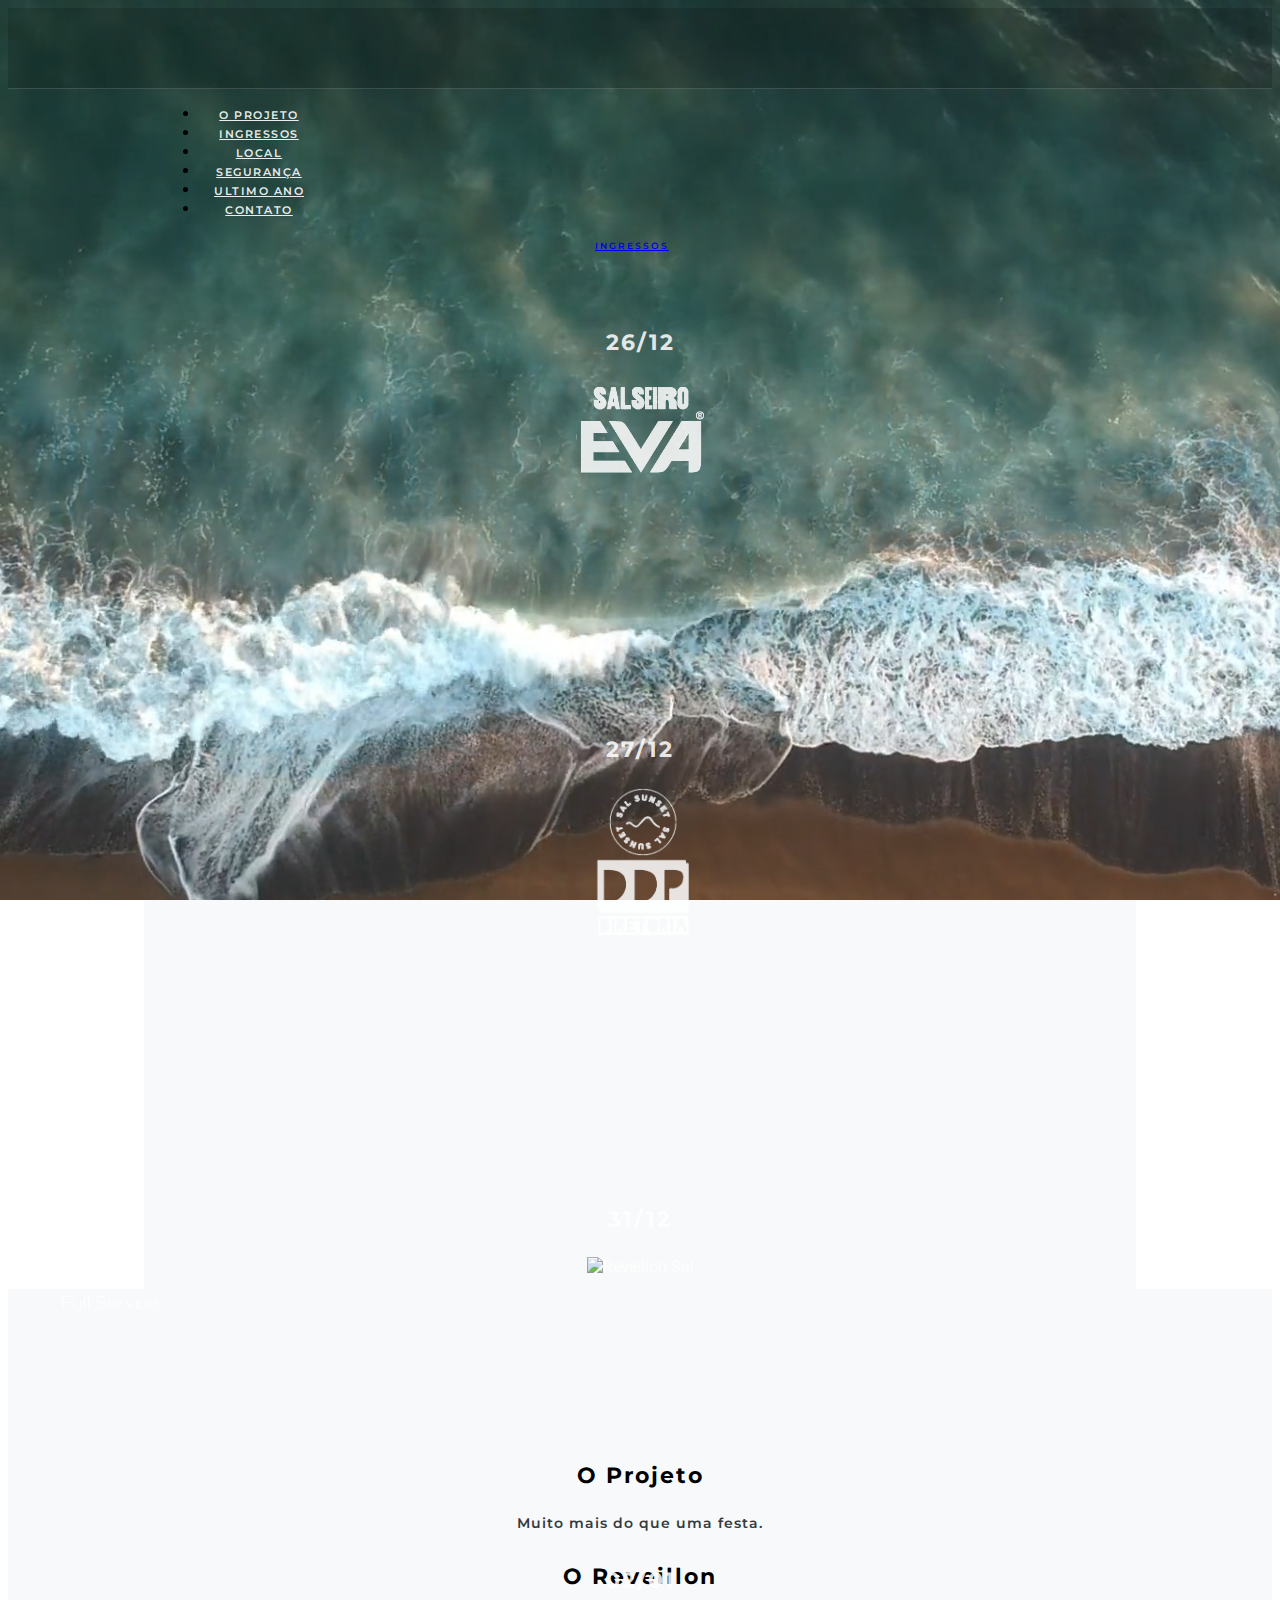
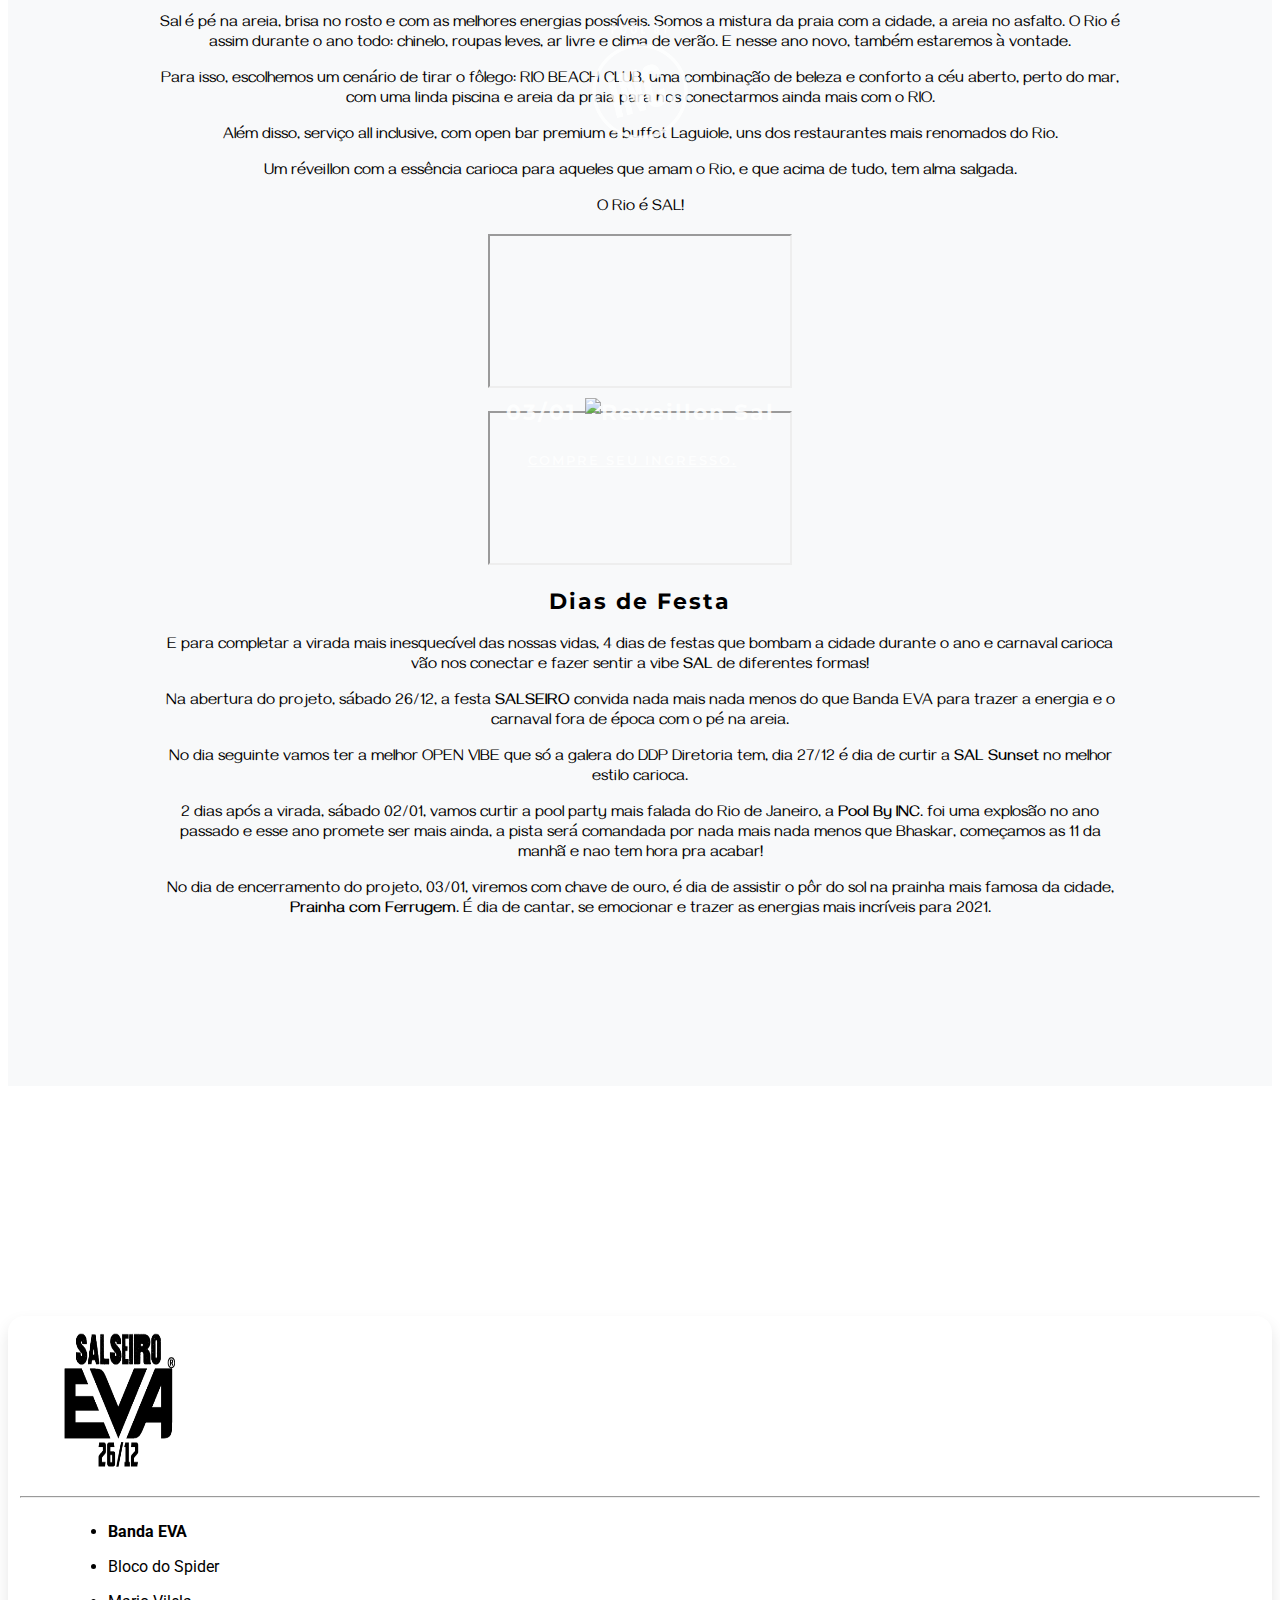
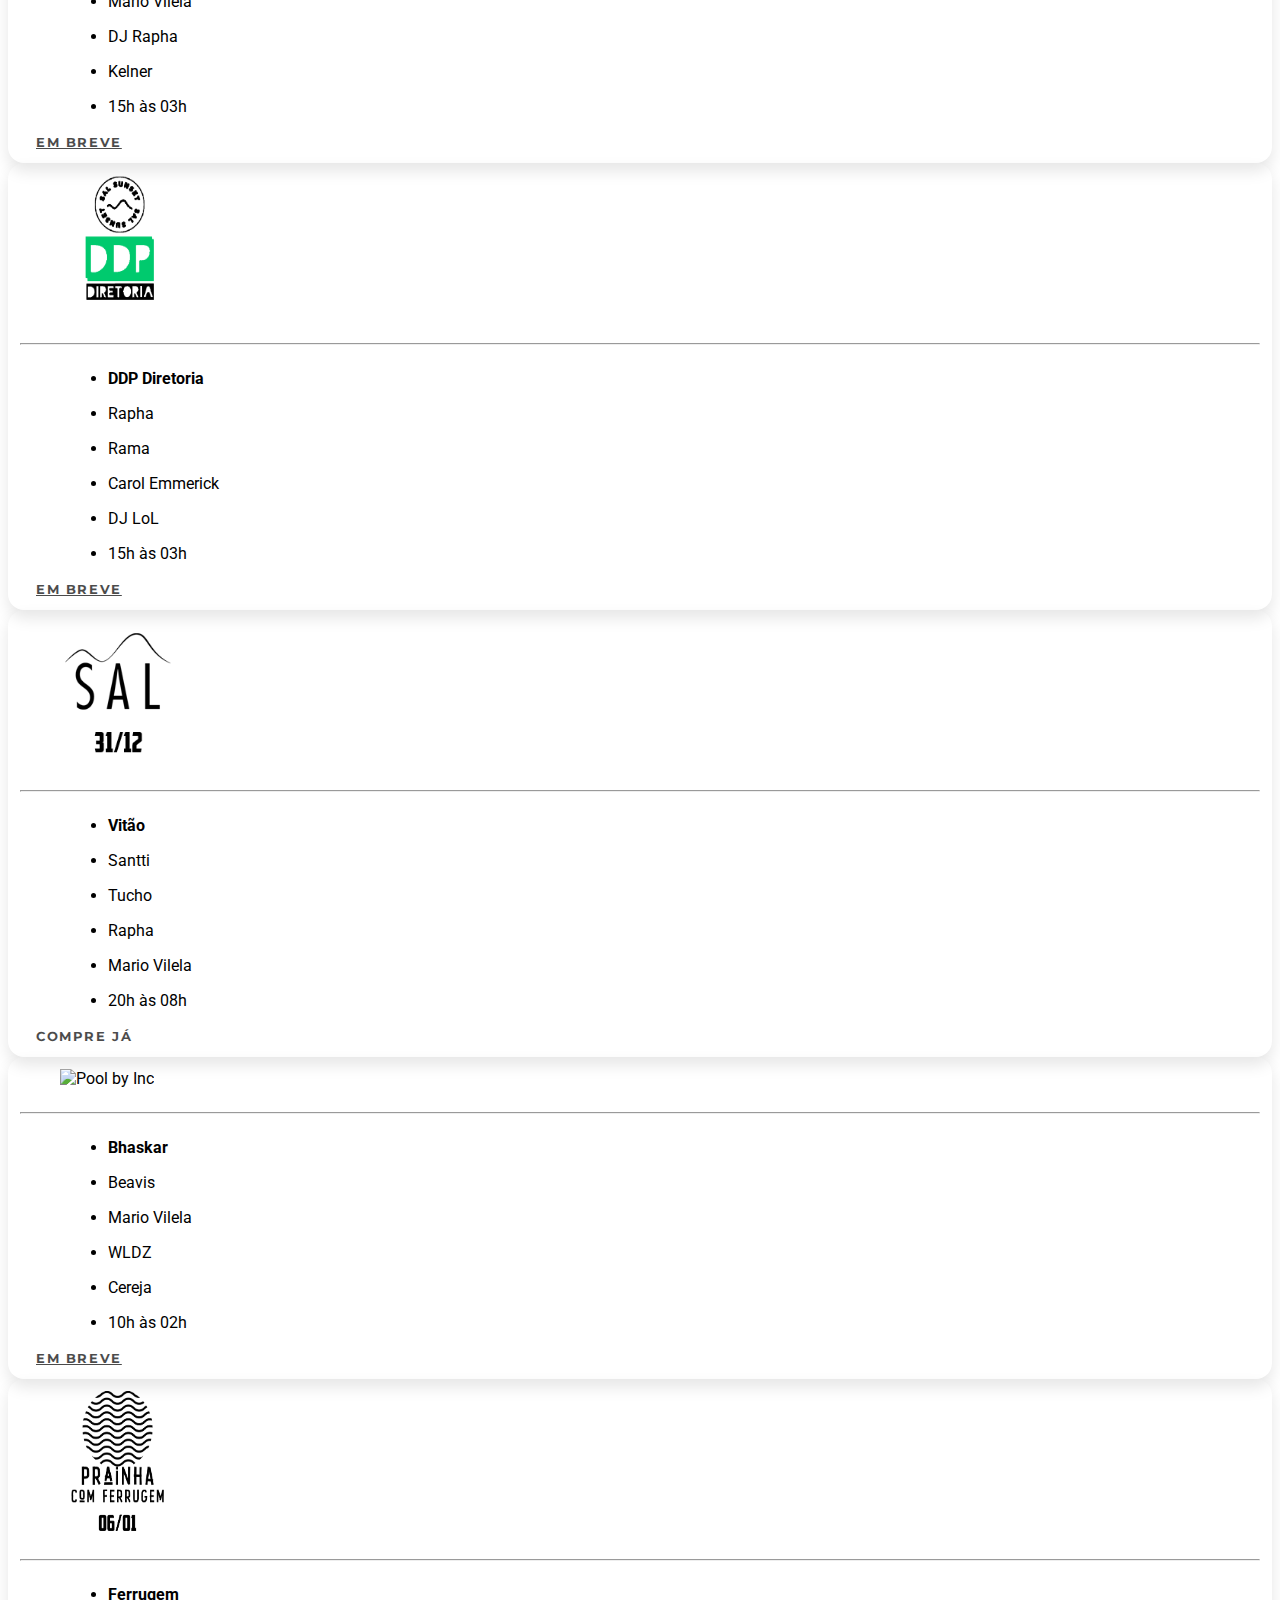
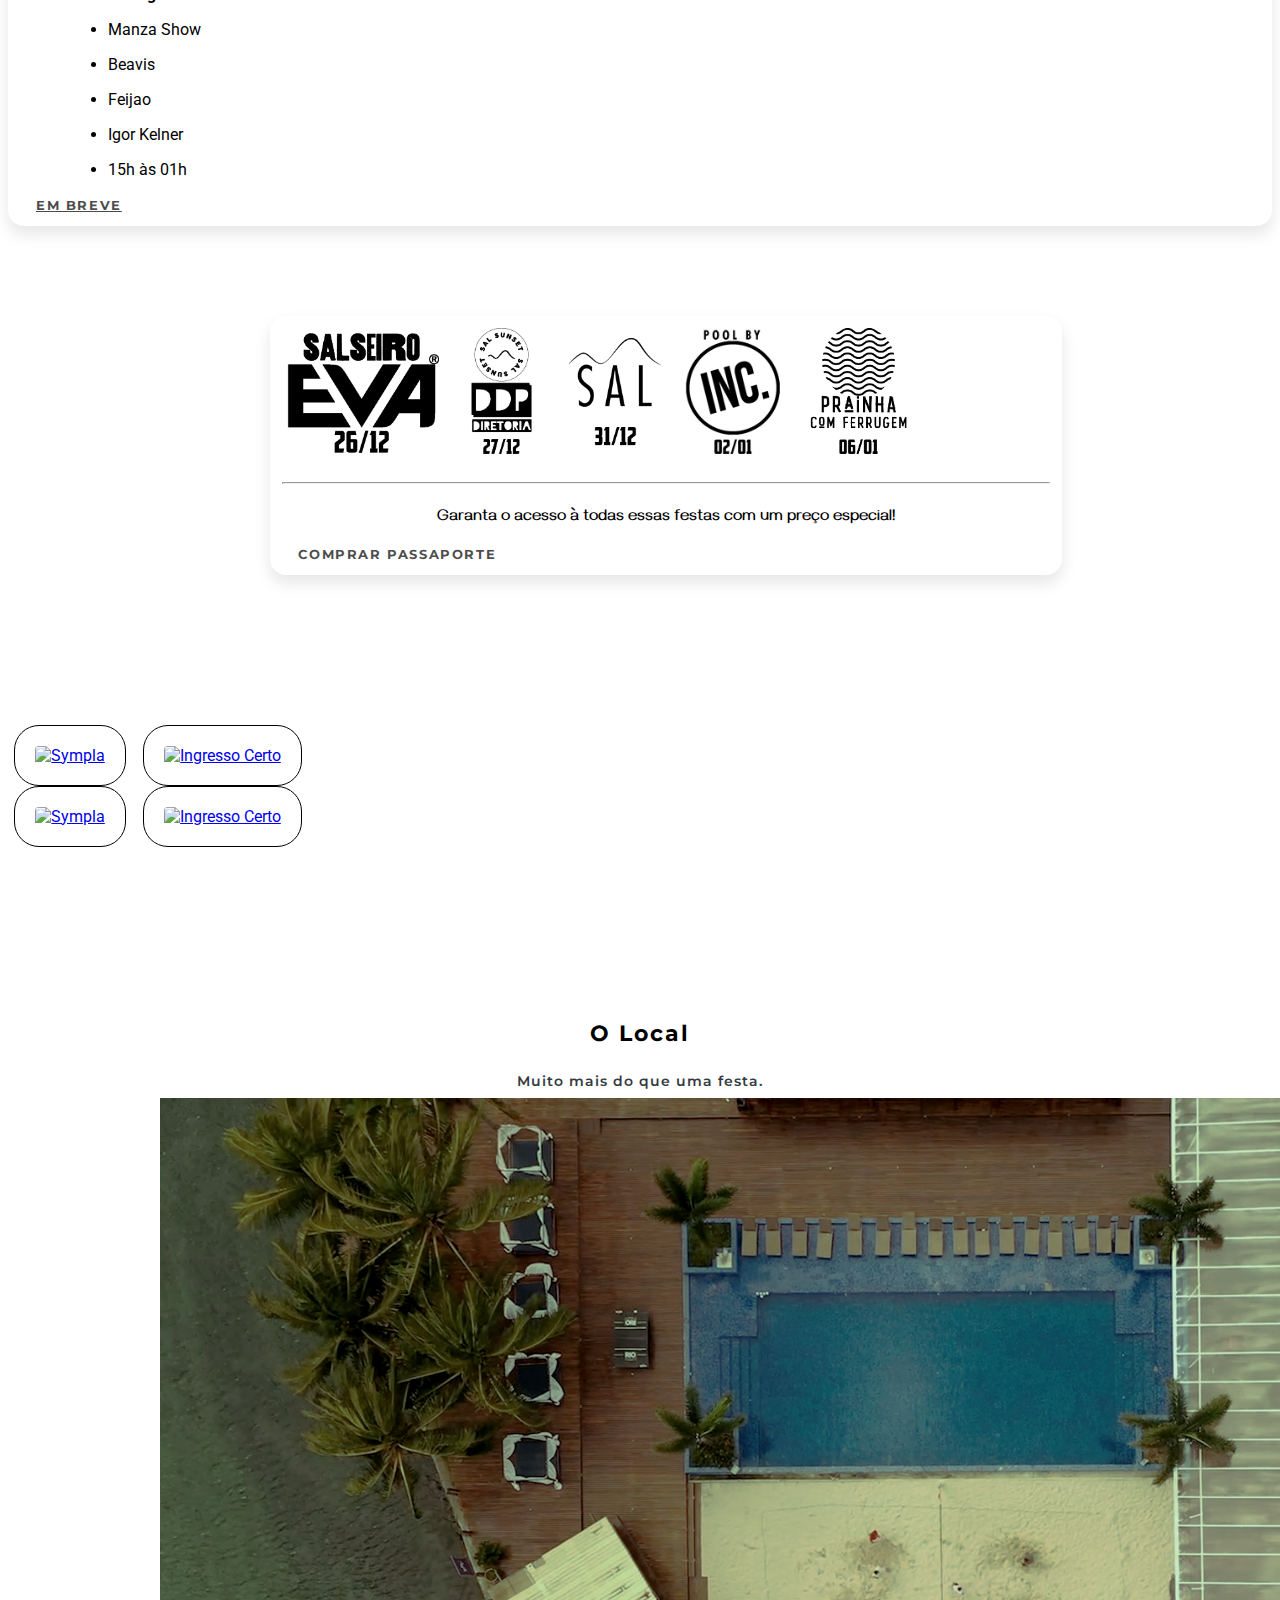
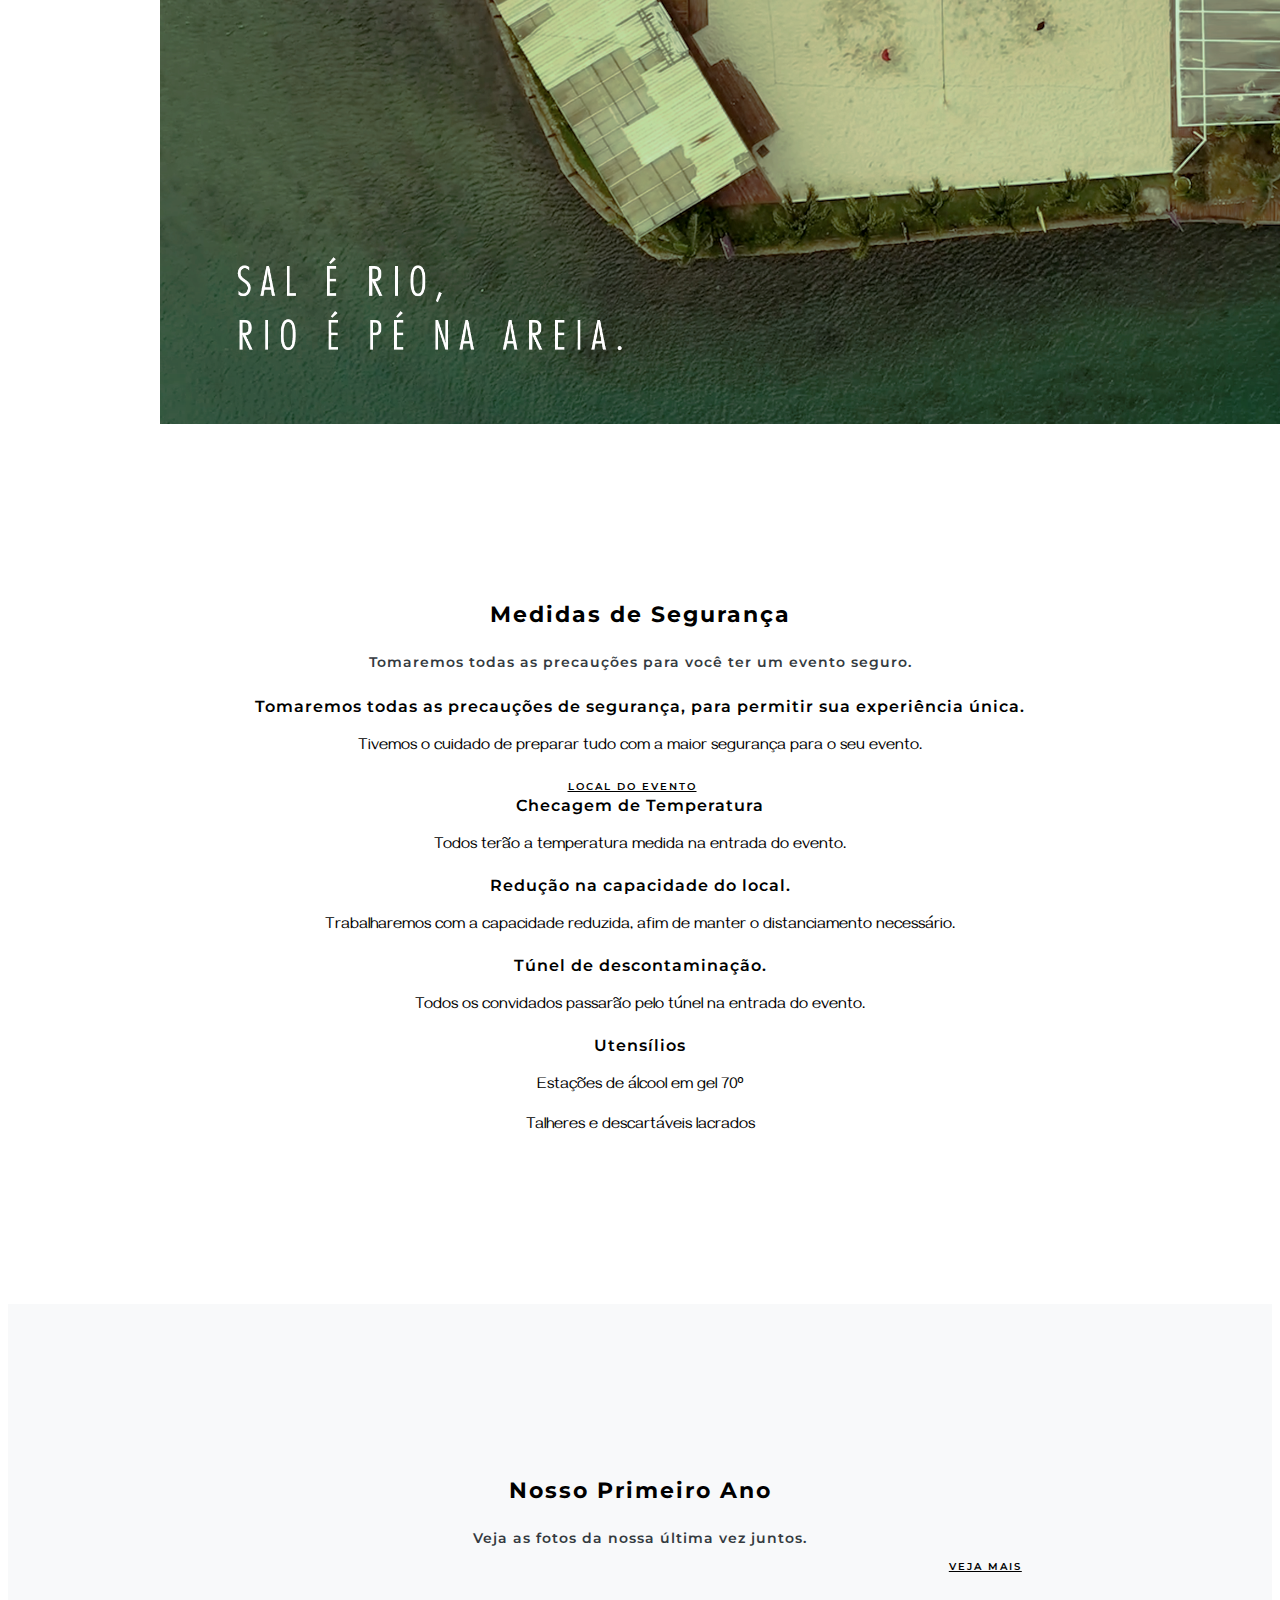
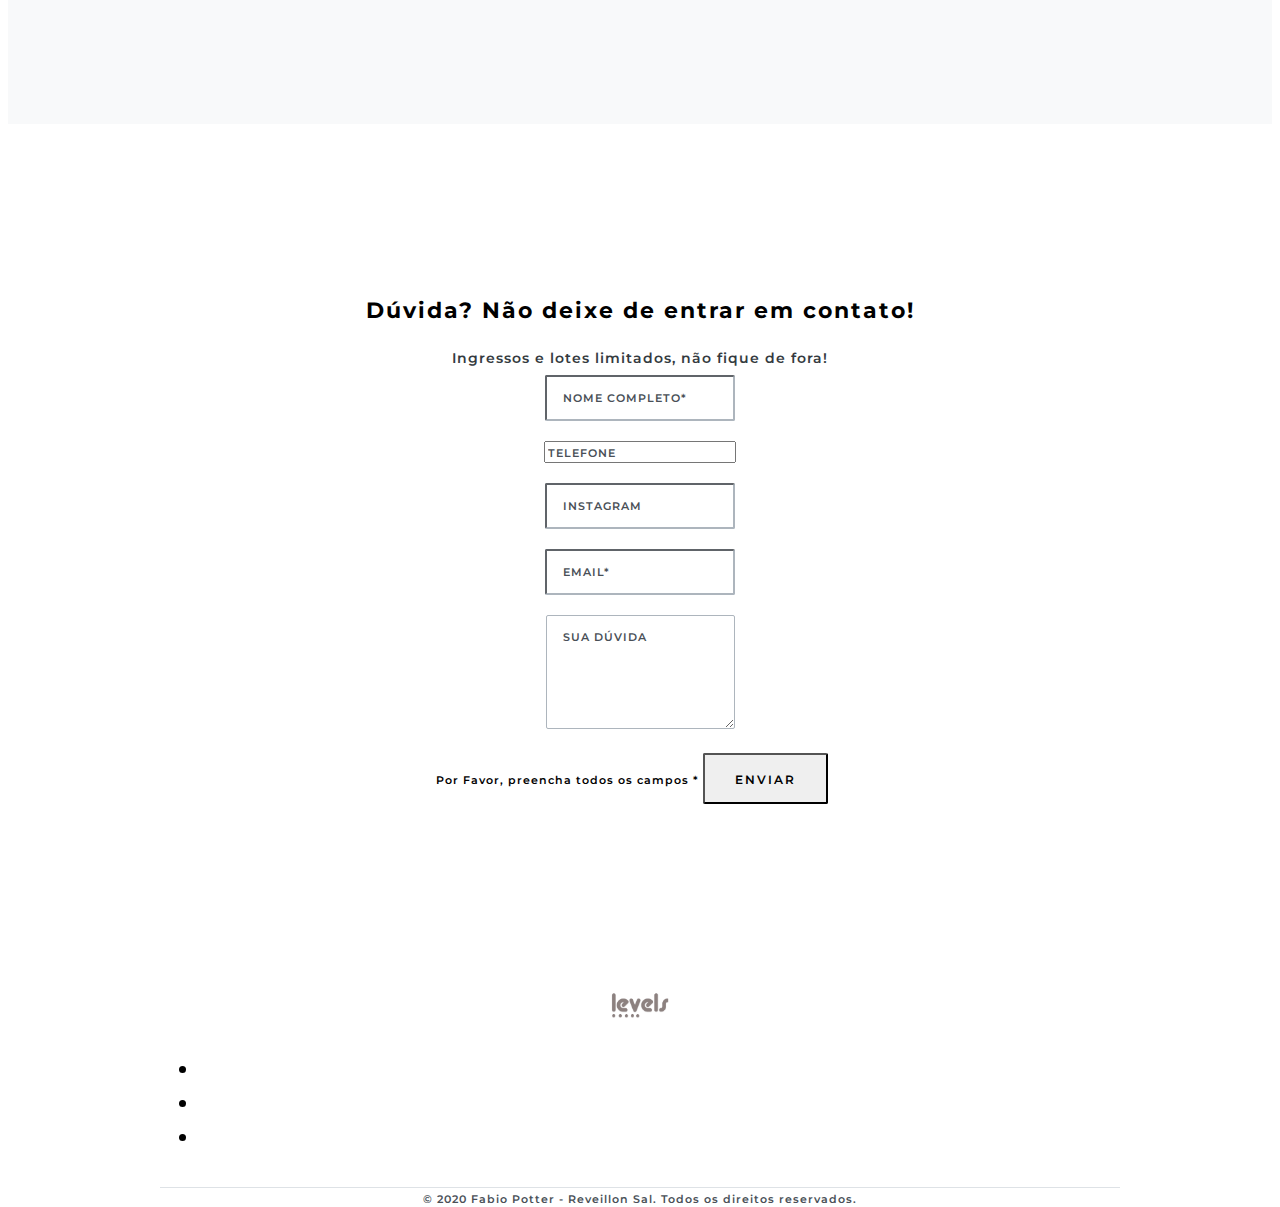
==== index.html @ 7db47ed7 "Ajuste do card do reveillon" ====
<!DOCTYPE html>
<html lang="pt-br">
    <head>
        <title>Reveillon Sal</title>
        <meta name="description" content=""/>
        <meta name="keywords" content=""/>
        <meta charset="UTF-8">
        <meta name="viewport" content="width=device-width, initial-scale=1.0">
        <meta http-equiv="X-UA-Compatible" content="IE=edge" />
        
        <!-- Bootstrap CSS -->
        <link href="assets/css/bootstrap.min.css" rel="stylesheet" type="text/css">
        <link href="https://fonts.googleapis.com/css2?family=Gayathri&family=Poppins&family=Raleway&display=swap" rel="stylesheet">
        <!-- Font Awesome CSS -->
        <link href="assets/css/font-awesome.min.css" rel="stylesheet" type="text/css">
        
        <!-- Include all css plugins (below), or include individual files as needed -->
        <link href="assets/css/magnific-popup.css" rel="stylesheet" type="text/css">
        
        <!-- Theme CSS -->
        <link href="assets/css/theme.css" rel="stylesheet" type="text/css">
        <link href="assets/css/styles.css" rel="stylesheet" type="text/css">
        <link href="assets/css/flipdown.css" rel="stylesheet" type="text/css">
    </head>
    <body id="page-top" data-preloader-color="bg-blue">
        
        <!-- Header Start -->
        <header class="header-light fixed-top">
            <div class="container">
                <div class="row">
                    <div class="col-lg-2 navbar-header">
                        <a class="navbar-brand page-scroll" href="#page-top">
                            <img src="assets/img/Sal.png" alt="" class="logo-text-dark">
                            <img src="assets/img/Sal_branco.png" alt="" class="logo-text-light">
                        </a>
                        
                        <button class="navbar-toggler" type="button" data-toggle="collapse" data-target="#navbar-header" aria-controls="navbar-header" aria-expanded="false" aria-label="Toggle navigation">
                            <span class="navbar-toggler-icon"></span>
                        </button>
                    </div>
                    <!-- //.col-lg-3 -->
                    
                    <div class="col-lg-9 navbar-wrapper justify-content-center">
                        <div id="navigation" class="navbar navbar-expand-lg">
                            <div class="collapse navbar-collapse" id="navbar-header">
                                <ul class="navbar-nav">
                                    <li class="nav-item">
                                        <a class="nav-link page-scroll" href="#projeto">O Projeto</a>
                                    </li>
                                    <li class="nav-item">
                                        <a class="nav-link page-scroll" href="#ingresso">Ingressos</a>
                                    </li>
                                    <li class="nav-item">
                                        <a class="nav-link page-scroll" href="#video">Local</a>
                                    </li>
                                    <li class="nav-item">
                                        <a class="nav-link page-scroll" href="#about">Segurança</a>
                                    </li>
                                    <li class="nav-item">
                                        <a class="nav-link page-scroll" href="#gallery">Ultimo Ano</a>
                                    </li>
                                    <li class="nav-item">
                                        <a class="nav-link page-scroll" href="#register">Contato</a>
                                    </li> 
                                    
                                </ul>
                            </div>
                            <!-- //.navbar-collapse -->
                        </div>
                        <!-- //.navbar -->
                    </div>
                    <!-- //.col-lg-6 -->

                    <div class="col-lg-1 d-none d-lg-block pr-lg-0">
                        <div class="align-items-center d-flex h-100 justify-content-end">
                            <a href="#ingresso" class="btn btn-extra-small btn-dark page-scroll">Ingressos</a>
                        </div>
                        <!-- //.align-items-center -->
                    </div>
                    <!-- //.col-lg-3 -->
                </div>
                <!-- //.row -->
            </div>
            <!-- //.container -->
        </header>
        <!-- //Header Start -->
        
        
        <section id="video" class="v-header container bg-gray-100">
            <div class="videotelacheia">
                <video poster="assets/images/poster.png" autoplay muted loop>
                    <source src="assets/videos/mar.mp4" type="video/mp4">
                </video>
            </div>
            <div class="header-overlay">
                <div class="row ocultar">
                <div class="example ocultar">
                    <div id="flipdown" class="flipdown ocultar"></div>
                </div>
            </div>
                <div class="row">
                    <div class="col-1"></div>
                        <div class="col-2 logos">
                            <p class="font-alt font-w-700 letter-spacing-2 m-0 text-uppercase title-small">26/12</p>
                            <img src="assets/img/logo_salseiro_branco_eva_novo.png" class="mx-auto d-block" alt="Reveillon Sal" style="width: 10vw;">
                        </div>
                        <div class="col-2 logos">
                            <p class="font-alt font-w-700 letter-spacing-2 m-0 text-uppercase title-small">27/12</p>
                            <img src="assets/img/logo_salsunset_branco_ddp_novo.png" class="mx-auto d-block" alt="Reveillon Sal" style="width: 12vw;">
                        </div>
                        <div class="col-2 logos">
                            <p class="font-alt font-w-700 letter-spacing-2 m-0 text-uppercase title-small" id="data-sal">31/12</p>
                            <img src="assets/img/logo_sal.png" class="mx-auto d-block" alt="Reveillon Sal" style="width: 15vw;">
                            <p id="texto-sal" style="font-family:'Gayathri', sans-serif; font-size: 1.2rem; width: 14vw;">Full Service</p>
                        </div>
                        <div class="col-2 logos">
                            <p class="font-alt font-w-700 letter-spacing-2 m-0 text-uppercase title-small">02/01</p>
                            <img src="assets/img/logo_pool_by_inc_branco.png" class="mx-auto d-block" alt="Reveillon Sal" style="width: 10vw;">
                        </div>
                        <div class="col-2 logos">
                            <p class="font-alt font-w-700 letter-spacing-2 m-0 text-uppercase title-small">03/01</9>
                            <img src="assets/img/logo_prainha.png" class="mx-auto d-block" alt="Reveillon Sal" style="width: 10vw;">
                        </div>

                    <div class="col-1"></div>
                </div>
                <div class="header-content">
                    <a href="#ingresso" id="botaoCompra" class="page-scroll btn btn-outline-white btn-small border-thick btn-lg-large mx-0">Compre seu ingresso.</a>
                </div>
            </div>
        </section>

        <!-- //Section - Hero End -->
        <section id="projeto" class="bg-gray-100">
            <div class="container">
                <div class="row justify-content-center mb-5">
                    <div class="col-lg-6 text-center mb-3 mb-lg-5">
                        <h3 class="font-alt font-w-700 letter-spacing-2 m-0 text-uppercase title-small">O Projeto</h3>
                        <span class="d-block font-alt font-w-600 letter-spacing-1 mt-2 text-gray-800 text-small text-uppercase">Muito mais do que uma festa.</span>
                        <span class="bg-dark d-block mt-4 mx-auto sep-line-medium-thick-long"></span>
                    </div>
                    <!-- //.col-lg-6 -->
                </div>
                <!-- //.row -->
                
                <div class="row">
                    <div class="col-12">
                            <!-- <div class="gallery-grid grid-col-2 gutter-wide"> -->
                            <div class="row">
                            
                                <div id="reveillon-texto" class="col-8">
                                    <h3 class="font-alt font-w-700 letter-spacing-2 m-0 text-uppercase title-small">O Reveillon</h2>
                                        <p style="font-family:'Gayathri', sans-serif;"> Sal é pé na areia, brisa no rosto e com as melhores energias possíveis.
                                        Somos a mistura da praia com a cidade, a areia no asfalto. O Rio é assim durante o ano todo: chinelo, roupas leves, ar livre e clima de verão. E nesse ano novo, também estaremos à vontade.</p>
                                        
                                        <p style="font-family:'Gayathri', sans-serif;"> Para isso, escolhemos um cenário de tirar o fôlego:
                                        RIO BEACH CLUB, uma combinação de beleza e conforto a céu aberto, perto do mar, com uma linda piscina e areia da praia para nos conectarmos ainda mais com o RIO. </p>
                                        
                                        <p style="font-family:'Gayathri', sans-serif;">Além disso, serviço all inclusive, com open bar premium e buffet Laguiole, uns dos restaurantes mais renomados do Rio.</p>
                                        
                                        <p style="font-family:'Gayathri', sans-serif;">Um réveillon com a essência carioca para aqueles que amam o Rio, e que acima de tudo, tem alma salgada.</p>
                                        
                                        <p style="font-family:'Gayathri', sans-serif;">O Rio é SAL! </p>
                                </div>
                                <div id="reveillon-video" class="embed-responsive embed-responsive-1by1 col-4">
                                    <iframe class="embed-responsive-item" src="https://player.vimeo.com/video/382593345"></iframe>
                                </div>
                                      
                                
                            </div>
                            <br>
                            <div class="row">
                                <div id="festa-video" class="embed-responsive embed-responsive-1by1 col-4">
                                    <iframe class="embed-responsive-item" src="https://player.vimeo.com/video/451208486"></iframe>
                                </div>

                                <div id="festa-texto" class="col-8">
                                        <h2 class="font-alt font-w-700 letter-spacing-2 m-0 text-uppercase title-small">Dias de Festa</h2>
                                        
                                        <p style="font-family:'Gayathri', sans-serif;">E para completar a virada mais inesquecível das nossas vidas, 4 dias de festas que bombam a cidade durante o ano e carnaval carioca vão nos conectar e fazer sentir a vibe <strong>SAL</strong> de diferentes formas!</p>
                                            
                                        <p style="font-family:'Gayathri', sans-serif;">Na abertura do projeto, sábado 26/12, a festa <strong>SALSEIRO</strong> convida nada mais nada menos do que Banda EVA para trazer a energia e o carnaval fora de época com o pé na areia.</p>
                                            
                                        <p style="font-family:'Gayathri', sans-serif;"> No dia seguinte vamos ter a melhor OPEN VIBE que só a galera do DDP Diretoria tem, dia 27/12 é dia de curtir a <strong>SAL Sunset</strong> no melhor estilo carioca.</p>
                                            
                                        <p style="font-family:'Gayathri', sans-serif;">2 dias após a virada, sábado 02/01, vamos curtir a pool party mais falada do Rio de Janeiro, a <strong>Pool By INC</strong>. foi uma explosão no ano passado e esse ano promete ser mais ainda, a pista será comandada por nada mais nada menos que Bhaskar, começamos as 11 da manhã e nao tem hora pra acabar!</p>
                                            
                                        <p style="font-family:'Gayathri', sans-serif;">No dia de encerramento do projeto, 03/01, viremos com chave de ouro, é dia de assistir o pôr do sol na prainha mais famosa da cidade, <strong>Prainha com Ferrugem</strong>. É dia de cantar, se emocionar e trazer as energias mais incríveis para 2021.</p>
                                </div>

                                <div id="festa-video-2" class="embed-responsive embed-responsive-1by1 classe-video">
                                    <iframe class="embed-responsive-item" src="https://player.vimeo.com/video/451208486"></iframe>
                                </div>
                                <!-- //.item -->
                            </div>
                            <!-- //.gallery-grid -->
                        <!-- </div> -->
                        <!-- //.gallery-wrapper -->
                    </div>
                    <!-- //.col-12 -->
                </div>
                <!-- //.row -->
            </div>
            <!-- //.container -->
        </section>
        
        <section id="ingresso" class="pricing py-5">
            <div class="container-fluid">
            
                <div class="row justify-content-center mb-5">
                    <div class="col-lg-6 text-center mb-3 mb-lg-5">
                        <h3 class="font-alt font-w-700 letter-spacing-2 m-0 text-uppercase title-small" style="color: white;">Ingressos</h3>
                        <span class="bg-dark d-block mt-4 mx-auto sep-line-medium-thick-long"></span>
                    </div>

                <div class="row">
                    <div class="col">
                        <div class="card card-body">
                            <img src="assets/img/logo_salseiro_data.png" class="rounded mx-auto d-block logo-festa" alt="Salseiro">
                           <hr>
                            <ul class="fa-ul lista-festa">
                                <li><span class="fa-li"></span><strong>Banda EVA</strong></li>
                                <li>Bloco do Spider</li>
                                <li>Mario Vilela</li>
                                <li>DJ Rapha</li>
                                <li>Kelner</li>
                                <li><span class="fa-li"></span>15h às 03h</li>
                            </ul>
                            <a href="#ingressos" class="btn btn-outline-black btn-small border-thick text-uppercase botao-ingresso disabled">Em breve</a>
                        </div>
                    </div>
                    <div class="col">
                        <div class="card card-body">
                            <img src="assets/img/logo_salsunset_ddp_allblack_novo2.png" class="mx-auto d-block logo-festa" alt="Sal Sunset">
                            <hr>
                            <ul class="fa-ul lista-festa">
                                <li id="texto-ddp"><strong>DDP Diretoria</strong></li>
                                <li>Rapha</li>
                                <li>Rama</li>
                                <li>Carol Emmerick</li>
                                <li>DJ LoL</li>
                                <li><span class="fa-li"></span>15h às 03h</li>
                            </ul>
                            <a href="#" class="btn btn-outline-black btn-small border-thick text-uppercase botao-ingresso">Em Breve</a>
                        </div>
                    </div>
                    <div class="col">
                        <div class="card card-body">
                            <div>
                            <img src="assets/img/logo_sal_151_data.png" class="rounded mx-auto d-block logo-festa" alt="Reveillon Sal">
                            <!-- <p class="font-alt font-w-700 letter-spacing-2 m-0 text-uppercase title-small data-festa">31/12</p> -->
                            </div>
                            <hr>
                            <ul class="fa-ul lista-festa">
                                <li><span class="fa-li"></span><strong>Vitão</strong></li>
                                <li>Santti</li>
                                <li>Tucho</li>
                                <li>Rapha</li>
                                <li class="espaco-maior">Mario Vilela</li>
                                <li><span class="fa-li"></span>20h às 08h</li>
                            </ul>
                            <a data-toggle="modal" data-target="#modalEscolhaParceiroReveillon" class="btn btn-outline-black btn-small border-thick text-uppercase botao-ingresso">Compre Já</a>
                            
                        </div>
                    </div>
                    <div class="col">
                        <div class="card card-body">
                            <img src="assets/img/logo_pool_by_inc_data.png" class="rounded mx-auto d-block logo-festa" alt="Pool by Inc" >
                           
                            <hr>
                            <ul class="fa-ul lista-festa">
                                <li><span class="fa-li"></span><strong>Bhaskar</strong></li>
                                <li>Beavis</li>
                                <li>Mario Vilela</li>
                                <li>WLDZ</li>
                                <li>Cereja</li>
                                <li><span class="fa-li"></span>10h às 02h</li>
                            </ul>
                            <a href="#" class="btn btn-outline-black btn-small border-thick text-uppercase botao-ingresso">Em Breve</a>
                        </div>
                    </div>
                    <div class="col">
                        <div id="card-prainha" class="card card-body">
                            <img src="assets/img/logo_preta_prainha_data.png" class="rounded mx-auto d-block logo-festa" alt="Prainha com Ferrugem">
                            <!-- <p class="font-alt font-w-700 letter-spacing-2 m-0 text-uppercase title-small data-festa" id="data-prainha">06/01</p> -->
                            <hr>
                            <ul class="fa-ul lista-festa" id="lista-prainha">
                                <li><span class="fa-li"></span><strong>Ferrugem</strong></li>
                                <li>Manza Show</li>
                                <li>Beavis</li>
                                <li>Feijao</li>
                                <li>Igor Kelner</li>
                                <li><span class="fa-li"></span>15h às 01h</li>
                                
                            </ul>
                            <a href="#" class="btn btn-outline-black btn-small border-thick text-uppercase botao-ingresso">Em Breve</a>
                        </div>
                    </div>
                </div>
                <span></span>
                <div class="row" style="margin-top: 10vh;">
                    <div id="card-combo" class="card card-body col-12">
                        <h3 id="texto-passporte" class="font-alt font-w-700 letter-spacing-2 text-uppercase title-medium" style="display: none;">PASSAPORTE</h3>
                        <div id="linha-logos" class="row">
                            <img src="assets/img/logo_salseiro_data.png" class="mx-auto d-block logo-festa-combo col-2" alt="Salseiro com EVA">
                            <img src="assets/img/logo_salsunset_ddp_allblack.png" class="mx-auto d-block logo-festa-combo col-2" alt="Sal Sunset com DDP">
                            <img src="assets/img/logo_sal_151_data.png" class="mx-auto d-block logo-festa-combo col-2" alt="Reveillon Sal">
                            <img src="assets/img/logo_pool_by_inc_data2.png" class="mx-auto d-block logo-festa-combo col-2" alt="Pool by Inc">
                            <img src="assets/img/logo_preta_prainha_data.png" class="mx-auto d-block logo-festa-combo col-2" alt="Prainha com Ferrugem">
                        </div>
                        
                        <hr>
                        <p style="align-content: center; text-align: center; font-family:'Gayathri', sans-serif;"><strong>Garanta o acesso à todas essas festas com um preço especial!</strong></p>
                        <a data-toggle="modal" data-target="#modalEscolhaParceiro" class="btn btn-outline-black btn-small border-thick text-uppercase">Comprar passaporte</a>
                    </div>
                </div>
        </section>

        <div class="modal fade" id="modalEscolhaParceiro" tabindex="-1" role="dialog" aria-labelledby="exampleModalLabel" aria-hidden="true">
            <div class="modal-dialog modal-sm modal-notify modal-info" role="document">
                <!--Content-->
                <div class="modal-content text-center">
              
                <!--Body-->
                <div class="modal-body">

                        <a href="https://www.sympla.com.br/reveillon-sal--pacotes__968813"><img src="assets/img/sympla-logo.png" class="col-5 img-compra" alt="Sympla"/></a>
                        <a href="https://www.ingressocerto.com/reveillon-sal2020"><img src="assets/img/logo_ic.png" class="col-5 img-compra" alt="Ingresso Certo"/></a>
                    </div>
                </div>
                <!--/.Content-->
            </div>
        </div>


        <div class="modal fade" id="modalEscolhaParceiroReveillon" tabindex="-1" role="dialog" aria-labelledby="exampleModalLabel" aria-hidden="true">
            <div class="modal-dialog modal-sm modal-notify modal-info" role="document">
                <!--Content-->
                <div class="modal-content text-center">
              
                <!--Body-->
                <div class="modal-body">
                    
                        <a href="https://www.sympla.com.br/reveillon-sal--avulsos__969661"><img src="assets/img/sympla-logo.png" class="col-5 img-compra" alt="Sympla"/></a>
                        <a href="https://www.ingressocerto.com/reveillon-sal2020"><img src="assets/img/logo_ic.png" class="col-5 img-compra" alt="Ingresso Certo"/></a>
                    </div>
                </div>
                <!--/.Content-->
            </div>
        </div>

        <section id=local style="background-color: white; padding-bottom: 0px;">
            <div class="container">
            <div class="row justify-content-center mb-5">
            <div class="col-lg-6 text-center mb-3 mb-lg-5">
                <h3 class="font-alt font-w-700 letter-spacing-2 m-0 text-uppercase title-small">O Local</h3>
                <span class="d-block font-alt font-w-600 letter-spacing-1 mt-2 text-gray-800 text-small text-uppercase">Muito mais do que uma festa.</span>
                <span class="bg-dark d-block mt-4 mx-auto sep-line-medium-thick-long"></span>
            </div>
            <img id="imgLocal" class="img-fluid" src="assets/images/local.png">
            </div>
        </div>
        </section>
        
        

        
        <!-- Section - About Start -->
        <section id="about" class="bg-white">
            <div class="container">
                <div class="row justify-content-center mb-5">
                    <div class="col-lg-6 text-center mb-3 mb-lg-5">
                        <h3 class="font-alt font-w-700 letter-spacing-2 m-0 text-uppercase title-small">Medidas de Segurança</h3>
                        <span class="d-block font-alt font-w-600 letter-spacing-1 mt-2 text-gray-800 text-small text-uppercase">Tomaremos todas as precauções para você ter um evento seguro.</span>
                        <span class="bg-dark d-block mt-4 mx-auto sep-line-medium-thick-long"></span>
                    </div>
                    <!-- //.col-lg-6 -->
                </div>
                <!-- //.row -->
                
                <div class="row justify-content-center">
                    <div class="col-lg-6 col-xl-5 text-center text-lg-left">
                        <p class="font-alt font-w-600 letter-spacing-1 text-medium text-uppercase">Tomaremos todas as precauções de segurança, para permitir sua experiência única.</p>
                        <p class="text-medium fonte-nova">Tivemos o cuidado de preparar tudo com a maior segurança para o seu evento.</p>
                        <a href="#local" class="page-scroll btn btn-outline-black btn-small border-thick mt-2 mx-0">Local do Evento</a>
                    </div>
                    <!-- //.col-lg-6 -->
                    
                    <div class="col-lg-6 offset-xl-1">
                        <div class="row">
                            <div class="col-sm-6 mt-5 mt-lg-0 text-center text-lg-left">
                                <i class="fa fa-map-marker fa-3x text-dark"></i>
                                <span class="d-block font-alt font-w-600 letter-spacing-1 mt-3 text-medium text-uppercase">Checagem de Temperatura</span>
                                <p class="mb-0 mt-2 text-medium fonte-nova">
                                    Todos terão a temperatura medida na entrada do evento.
                                </p>
                            </div>
                            <!-- //.col-sm-6 -->
                            
                            <div class="col-sm-6 mt-5 mt-lg-0 text-center text-lg-left">
                                <i class="fa fa-calendar-check-o fa-3x text-dark"></i>
                                <span class="d-block font-alt font-w-600 letter-spacing-1 mt-3 text-medium text-uppercase">Redução na capacidade do local.</span>
                                <p class="mb-0 mt-2 text-medium fonte-nova">
                                    Trabalharemos com a capacidade reduzida, afim de manter o distanciamento necessário.
                                </p>
                            </div>
                            <!-- //.col-sm-6 -->
                            
                            <div class="col-sm-6 mt-5 text-center text-lg-left">
                                <i class="fa fa-bullhorn fa-3x text-dark"></i>
                                <span class="d-block font-alt font-w-600 letter-spacing-1 mt-3 text-medium text-uppercase">Túnel de descontaminação.</span>
                                <p class="mb-0 mt-2 text-medium fonte-nova">Todos os convidados passarão pelo túnel na entrada do evento.</p>
                            </div>
                            <!-- //.col-sm-6 -->
                            
                            <div class="col-sm-6 mt-5 text-center text-lg-left">
                                <i class="fa fa-hand-peace-o fa-3x text-dark"></i>
                                <span class="d-block font-alt font-w-600 letter-spacing-1 mt-3 text-medium text-uppercase">Utensílios</span>
                                <p class="mb-0 mt-2 text-medium fonte-nova">Estações de álcool em gel 70º</p>
                                <p class="mb-0 mt-2 text-medium fonte-nova">Talheres e descartáveis lacrados</p>
                            </div>
                            <!-- //.col-sm-6 -->
                        </div>
                        <!-- //.row -->
                    </div>
                    <!-- //.col-lg-6 -->
                </div>
                <!-- //.row -->
            </div>
            <!-- //.container -->
        </section>
        <!-- //Section - About End -->
       
        
        
        <!-- Section - Gallery Start -->
        <section id="gallery" class="bg-gray-100">
            <div class="container">
                <div class="row justify-content-center mb-5">
                    <div class="col-lg-6 text-center mb-3 mb-lg-5">
                        <h3 class="font-alt font-w-700 letter-spacing-2 m-0 text-uppercase title-small">Nosso Primeiro Ano</h3>
                        <span class="d-block font-alt font-w-600 letter-spacing-1 mt-2 text-gray-800 text-small text-uppercase">Veja as fotos da nossa última vez juntos.</span>
                        <span class="bg-dark d-block mt-4 mx-auto sep-line-medium-thick-long"></span>
                    </div>
                    <!-- //.col-lg-6 -->
                </div>
                <!-- //.row -->
                
                <div class="row">
                    <div class="col-12">
                        <div class="gallery-wrapper">
                            <div class="gallery-grid grid-col-3 gutter-wide">
                                <div class="item">
                                    <figure>
                                        <div class="gallery-img">
                                            <a href="assets/images/gallery-1.jpg">
                                                <img src="assets/images/gallery-1.jpg" alt="">
                                            </a>
                                        </div>
                                        <!-- //.gallery-img -->
                                    </figure>
                                </div>
                                <!-- //.item -->
                                
                                <div class="item">
                                    <figure>
                                        <div class="gallery-img">
                                            <a href="assets/images/gallery-2.jpg">
                                                <img src="assets/images/gallery-2.jpg" alt="">
                                            </a>
                                        </div>
                                        <!-- //.gallery-img -->
                                    </figure>
                                </div>
                                <!-- //.item -->
                                
                                <div class="item">
                                    <figure>
                                        <div class="gallery-img">
                                            <a href="assets/images/gallery-3.jpg">
                                                <img src="assets/images/gallery-3.jpg" alt="">
                                            </a>
                                        </div>
                                        <!-- //.gallery-img -->
                                    </figure>
                                </div>
                                <!-- //.item -->
                                
                                <div class="item">
                                    <figure>
                                        <div class="gallery-img">
                                            <a href="assets/images/gallery-4.jpg">
                                                <img src="assets/images/gallery-4.jpg" alt="">
                                            </a>
                                        </div>
                                        <!-- //.gallery-img -->
                                    </figure>
                                </div>
                                <!-- //.item -->
                                
                                <div class="item">
                                    <figure>
                                        <div class="gallery-img">
                                            <a href="assets/images/gallery-5.jpg">
                                                <img src="assets/images/gallery-5.jpg" alt="">
                                            </a>
                                        </div>
                                        <!-- //.gallery-img -->
                                    </figure>
                                </div>
                                <!-- //.item -->
                                
                                <div class="item">
                                    <figure>
                                        <div class="gallery-img">
                                            <a href="assets/images/gallery-6.jpg">
                                                <img src="assets/images/gallery-6.jpg" alt="">
                                            </a>
                                        </div>
                                        <!-- //.gallery-img -->
                                    </figure>
                                </div>
                                <!-- //.item -->
                                
                                <div class="item">
                                    <figure>
                                        <div class="gallery-img">
                                            <a href="assets/images/gallery-7.jpg">
                                                <img src="assets/images/gallery-7.jpg" alt="">
                                            </a>
                                        </div>
                                        <!-- //.gallery-img -->
                                    </figure>
                                </div>
                                <!-- //.item -->
                                
                                <div class="item">
                                    <figure>
                                        <div class="gallery-img">
                                            <a href="assets/images/gallery-8.jpg">
                                                <img src="assets/images/gallery-8.jpg" alt="">
                                            </a>
                                        </div>
                                        <!-- //.gallery-img -->
                                    </figure>
                                </div>
                            </div>
                         
                        </div>
                        <!-- //.gallery-wrapper -->
                    </div>
                    <!-- //.col-12 -->
                    <div class="col-4"></div>
                    <a href="https://agencialevels.pixieset.com/reveillonsal2020/" id="botaoVejaMais" class="col-4 align-self-center text-center btn btn-outline-black btn-small border-thick mt-4">Veja Mais</a>
                </div>
                <!-- //.row -->
            </div>
            <!-- //.container -->
        </section>
        <!-- //Section - Gallery End -->
        

       
        
        <!-- Section - Register Start -->
        <section id="register">
            <div class="container">
                <div class="row no-gutters">
                    <div class="col-lg-6 col-xl-5">
                        <div class="bg-white p-5 position-relative rounded">
                            <h3 class="font-alt font-w-700 letter-spacing-2 m-0 text-uppercase title-small">Dúvida? Não deixe de entrar em contato!</h3>
                            <span class="d-block font-alt font-w-600 letter-spacing-1 mt-2 text-gray-800 text-small text-uppercase">Ingressos e lotes limitados, não fique de fora!</span>
                            <span class="bg-dark d-block mt-4 sep-line-medium-thick-long"></span>
                            
                            <form name="gform" id="gform" enctype="text/plain" action="https://docs.google.com/forms/d/e/1FAIpQLSdA151D47Lr53QnWXZ64GqmsdVDw77Oh1_Rxc7pK66zzbIT9w/formResponse?" target="hidden_iframe" onsubmit="submitted=true;" class="mt-4">
                                <div class="form-group">
                                    <input type="text" name="entry.100988366" class="font-alt form-control required" id="register-name" placeholder="Nome Completo*">
                                </div>
                                <div class="form-group">
                                    <input type="tel" pattern=".{11}" oninput="check(this)" name="entry.889457680" class="font-alt form-control required" id="telefone" placeholder="Telefone">
                                </div>
                                <div class="form-group">
                                    <input type="text" name="entry.1394138011" class="font-alt form-control required" id="register-name" placeholder="Instagram">
                                </div>
                                <!-- //.form-group -->

                                <div class="form-group">
                                    <input type="email" name="entry.1846482543" class="font-alt form-control required email" id="register-email" placeholder="Email*">
                                </div>
                                <!-- //.form-group -->

                    
                                <div class="form-group">
                                    <textarea name="entry.2017240441" class="font-alt form-control required" id="register-message" rows="6" placeholder="Sua Dúvida"></textarea>
                                </div>
                                <!-- //.form-group -->

                                <span class="d-block font-alt font-w-600 letter-spacing-1 text-extra-small text-uppercase">Por Favor, preencha todos os campos *</span>
                                <button type="submit" id="btn-form-register" class="btn btn-small btn-lg-medium btn-dark mt-4">Enviar</button>
                            </form>
                            <!-- <iframe name="hidden_iframe" id="hidden_iframe" style="display:none;" onload="if(submitted){}"></iframe> -->
                        </div>
                        <!-- //.bg-white -->
                    </div>
                    <!-- //.col-lg-6 -->
                </div>
                <!-- //.row -->
            </div>
            <!-- //.container -->
        </section>
        <!-- //Section - Register End -->
        
        
     

        <!-- Footer Start -->
        <footer class="bg-white py-5">
            <div class="container">
                <div class="row align-items-center pb-5">
                    <div class="col-md-1 text-center text-md-left">
                        <img src="assets/img/Sal.png" alt="" class="footer-logo opacity-6">
                    </div>
                    <div class="col-md-1 text-center text-md-left">
                        <img src="assets/img/levels.png" alt="" class="footer-logo2 opacity-5">
                    </div>
                    <!-- //.col-md-4 -->
                    
                    <div class="col-md-8">
                        <ul class="footer-icon-social mb-0 mt-4 p-0 text-center text-md-right title-xs-small title-medium">
                            <li class="list-inline-item">
                                <a href="https://www.instagram.com/reveillonsal/" class="text-gray-600"><i class="fa fa-facebook"></i></a>
                            </li>
                            <li class="list-inline-item pl-4">
                                <a href="https://www.instagram.com/reveillonsal/" class="text-gray-600"><i class="fa fa-instagram"></i></a>
                            </li>
                            <li class="list-inline-item pl-4">
                                <a href="https://open.spotify.com/user/22ewumxkg2tpimlnpfd2d4oby/playlist/1v1G0N1PhWEnqkue7RUXEL?si=cGjnCaPQR16mhSoMsTGmXw" class="text-gray-600"><i class="fa fa-spotify"></i></a>
                            </li>
                        </ul>
                    </div>
                    <!-- //.col-md-8 -->
                </div>
                <!-- //.row -->
                
                <div class="row align-items-center">
                    <div class="col-12 text-center">
                        <div class="border-gray-300 border-top pt-5">
                            <span class="font-alt font-w-600 letter-spacing-1 text-extra-small text-gray-700 text-uppercase">&copy; 2020 Fabio Potter - Reveillon Sal. Todos os direitos reservados.</span>
                        </div>
                        <!-- //.border-gray-300 -->
                    </div>
                    <!-- //.col-12 -->
                </div>
                <!-- //.row -->
            </div>
            <!-- //.container -->
        </footer>
        <!-- //Footer End -->
        
        
        <!-- Scroll to top -->
        <a href="#page-top" class="page-scroll scroll-to-top">
            <i class="fa fa-angle-up"></i>
        </a>
        
        
        <!-- Main JS -->
        <script src="assets/js/jquery.min.js"></script>
        <script src="assets/js/popper.min.js"></script>
        <script src="assets/js/bootstrap.min.js"></script>
        
        <!-- Include all js plugins (below) -->
        <script src="assets/js/pace.min.js"></script>
        <script src="assets/js/jquery.easing.min.js"></script>
        <script src="assets/js/jquery.matchHeight.min.js"></script>
        <script src="assets/js/jquery.inview.min.js"></script>
        <script src="assets/js/jquery.countTo.js"></script>
        <script src="assets/js/imagesloaded.pkgd.min.js"></script>
        <script src="assets/js/isotope.pkgd.min.js"></script>
        <script src="assets/js/jquery.magnific-popup.min.js"></script>
        <script src="assets/js/jquery.validate.min.js"></script>
        <script src="assets/js/flipdown.js"></script>
        
        <!-- Countdown -->
        <script src="assets/js/jquery.countdown.min.js"></script>
        
        <!-- Theme JS -->
        <script src="assets/js/theme.js"></script>
        
        <!-- Google Form  -->
        <script type="text/javascript">
        $('#gform').on('submit', function(e) {
          $('#gform *').fadeOut(2000);
          });
        </script>

    </body>
</html>
---- assets/css/theme.css ----
@import url("https://fonts.googleapis.com/css?family=Montserrat:400,600,700|Roboto:400,700");
:root {
  --blue: #007bff;
  --indigo: #6610f2;
  --purple: #6f42c1;
  --pink: #e83e8c;
  --red: #dc3545;
  --orange: #fd7e14;
  --yellow: #ffc107;
  --green: #28a745;
  --teal: #20c997;
  --cyan: #17a2b8;
  --white: #fff;
  --gray: #6c757d;
  --gray-dark: #343a40;
  --primary: #007bff;
  --secondary: #6c757d;
  --success: #28a745;
  --info: #17a2b8;
  --warning: #ffc107;
  --danger: #dc3545;
  --light: #f8f9fa;
  --dark: #343a40;
  --breakpoint-xs: 0;
  --breakpoint-sm: 576px;
  --breakpoint-md: 768px;
  --breakpoint-lg: 992px;
  --breakpoint-xl: 1200px;
  --font-family-sans-serif: -apple-system, BlinkMacSystemFont, "Segoe UI", Roboto, "Helvetica Neue", Arial, sans-serif, "Apple Color Emoji", "Segoe UI Emoji", "Segoe UI Symbol";
  --font-family-monospace: SFMono-Regular, Menlo, Monaco, Consolas, "Liberation Mono", "Courier New", monospace; }

body, html {
  font-family: "Roboto", sans-serif;
  height: 100%; 
}

/*
* Google font
*/
/*
* Background Color
*/
.bg-gray-100 {
  background-color: #f8f9fa !important; }

.bg-gray-200 {
  background-color: #e9ecef !important; }

.bg-gray-300 {
  background-color: #dee2e6 !important; }

.bg-gray-400 {
  background-color: #ced4da !important; }

.bg-gray-500 {
  background-color: #adb5bd !important; }

.bg-gray-600 {
  background-color: #868e96 !important; }

.bg-gray-700 {
  background-color: #495057 !important; }

.bg-gray-800 {
  background-color: #343a40 !important; }

.bg-gray-900 {
  background-color: #212529 !important; }

.bg-black {
  background-color: #000000 !important; }

.bg-white {
  background-color: #ffffff !important; }

.bg-blue {
  background-color: #4d64bf !important; }

.bg-green {
  background-color: #63b02e !important; }

.bg-orange {
  background-color: #f59f50 !important; }

.bg-pink {
  background-color: #ec94b6 !important; }

.bg-red {
  background-color: #ea553d !important; }

.bg-yellow {
  background-color: #ffbb44 !important; }

/*
* Background Image
*/
.bg-img-cover, .bg-img-parallax {
  background-position: center center !important;
  background-repeat: no-repeat !important;
  background-size: cover !important;
  position: relative; }

.bg-img-parallax {
  height: 150%;
  overflow: hidden;
  width: 100%;
  top: -75%; }

/*
* Background Overlay
*/
.bg-overlay-black-1, .bg-overlay-black-2, .bg-overlay-black-3, .bg-overlay-black-4, .bg-overlay-black-5, .bg-overlay-black-6, .bg-overlay-black-7, .bg-overlay-black-8, .bg-overlay-black-9, .bg-overlay-gray-1, .bg-overlay-gray-2, .bg-overlay-gray-3, .bg-overlay-gray-4, .bg-overlay-gray-5, .bg-overlay-gray-6, .bg-overlay-gray-7, .bg-overlay-gray-8, .bg-overlay-gray-9 {
  position: relative; }
  .bg-overlay-black-1:before, .bg-overlay-black-2:before, .bg-overlay-black-3:before, .bg-overlay-black-4:before, .bg-overlay-black-5:before, .bg-overlay-black-6:before, .bg-overlay-black-7:before, .bg-overlay-black-8:before, .bg-overlay-black-9:before, .bg-overlay-gray-1:before, .bg-overlay-gray-2:before, .bg-overlay-gray-3:before, .bg-overlay-gray-4:before, .bg-overlay-gray-5:before, .bg-overlay-gray-6:before, .bg-overlay-gray-7:before, .bg-overlay-gray-8:before, .bg-overlay-gray-9:before {
    content: '';
    display: block;
    height: 100%;
    left: 0;
    position: absolute;
    top: 0;
    width: 100%; }

.bg-overlay-black-1:before {
  background: rgba(0, 0, 0, 0.1) !important; }

.bg-overlay-black-2:before {
  background: rgba(0, 0, 0, 0.2) !important; }

.bg-overlay-black-3:before {
  background: rgba(0, 0, 0, 0.3) !important; }

.bg-overlay-black-4:before {
  background: rgba(0, 0, 0, 0.4) !important; }

.bg-overlay-black-5:before {
  background: rgba(0, 0, 0, 0.5) !important; }

.bg-overlay-black-6:before {
  background: rgba(0, 0, 0, 0.6) !important; }

.bg-overlay-black-7:before {
  background: rgba(0, 0, 0, 0) !important; }

.bg-overlay-black-8:before {
  background: rgba(0, 0, 0, 0.8) !important; }

.bg-overlay-black-9:before {
  background: rgba(0, 0, 0, 0.9) !important; }

.bg-overlay-gray-1:before {
  background: rgba(37, 37, 37, 0.1) !important; }

.bg-overlay-gray-2:before {
  background: rgba(37, 37, 37, 0.2) !important; }

.bg-overlay-gray-3:before {
  background: rgba(37, 37, 37, 0.3) !important; }

.bg-overlay-gray-4:before {
  background: rgba(37, 37, 37, 0.4) !important; }

.bg-overlay-gray-5:before {
  background: rgba(37, 37, 37, 0.5) !important; }

.bg-overlay-gray-6:before {
  background: rgba(37, 37, 37, 0.6) !important; }

.bg-overlay-gray-7:before {
  background: rgba(37, 37, 37, 0.7) !important; }

.bg-overlay-gray-8:before {
  background: rgba(37, 37, 37, 0.8) !important; }

.bg-overlay-gray-9:before {
  background: rgba(37, 37, 37, 0.9) !important; }

/*
* Border
*/
.border {
  border: 1px solid rgba(0, 0, 0, 0.1); }
  .border-top {
    border-top: 1px solid rgba(0, 0, 0, 0.1); }
  .border-right {
    border-right: 1px solid rgba(0, 0, 0, 0.1); }
  .border-bottom {
    border-bottom: 1px solid rgba(0, 0, 0, 0.1); }
  .border-left {
    border-left: 1px solid rgba(0, 0, 0, 0.1); }
  .border-thick {
    border-width: 2px !important; }
  .border-medium-thick {
    border-width: 3px !important; }
  .border-extra-thick {
    border-width: 4px !important; }

/*
* Border Color
*/
.border-gray-100 {
  border-color: #f8f9fa !important; }

.border-gray-200 {
  border-color: #e9ecef !important; }

.border-gray-300 {
  border-color: #dee2e6 !important; }

.border-gray-400 {
  border-color: #ced4da !important; }

.border-gray-500 {
  border-color: #adb5bd !important; }

.border-gray-600 {
  border-color: #868e96 !important; }

.border-gray-700 {
  border-color: #495057 !important; }

.border-gray-800 {
  border-color: #343a40 !important; }

.border-gray-900 {
  border-color: #212529 !important; }

.border-black {
  border-color: #000000 !important; }

.border-white {
  border-color: #ffffff !important; }

.border-blue {
  border-color: #4d64bf !important; }

.border-green {
  border-color: #63b02e !important; }

.border-orange {
  border-color: #f59f50 !important; }

.border-pink {
  border-color: #ec94b6 !important; }

.border-red {
  border-color: #ea553d !important; }

.border-yellow {
  border-color: #ffbb44 !important; }

/*
* Box Shadow
*/
.box-shadow {
  box-shadow: 0px 0px 25px 0px rgba(0, 0, 0, 0.05) !important; }
  .box-shadow-shallow {
    box-shadow: 0px 0px 20px 0px rgba(0, 0, 0, 0.1) !important; }
  .box-shadow-wide {
    box-shadow: 0 23px 40px rgba(0, 0, 0, 0.2) !important; }

/*
* Button
*/
.btn {
  border-radius: 0.125rem;
  box-shadow: none !important;
  cursor: pointer;
  font-family: "Montserrat", sans-serif;
  font-size: 0.75rem;
  font-weight: 600;
  letter-spacing: 0.125rem;
  margin-right: 1rem;
  padding: 1.0625rem 1.875rem 0.9375rem;
  text-transform: uppercase; }
  .btn:focus {
    box-shadow: none; }

/*
* Button - Size
*/
.btn.btn-extra-small {
  font-size: 0.5625rem;
  padding: 0.625rem 1rem 0.625rem; }
.btn.btn-small {
  font-size: 0.625rem;
  padding: 0.9375rem 1.25rem 0.75rem; }
.btn.btn-medium {
  font-size: 0.75rem;
  padding: 1.0625rem 1.875rem 0.9375rem; }
.btn.btn-large {
  font-size: 0.8125rem;
  padding: 1.125rem 2.25rem; }
.btn.btn-extra-large {
  font-size: 1rem;
  padding: 1.375rem 2.75rem; }

/*
* Button - Color
*/
.btn-black {
  color: #fff;
  background-color: #000000;
  border-color: #000000; }
  .btn-black:hover {
    color: #fff;
    background-color: black;
    border-color: black; }
  .btn-black:focus, .btn-black.focus {
    box-shadow: 0 0 0 0.2rem rgba(0, 0, 0, 0.5); }
  .btn-black.disabled, .btn-black:disabled {
    color: #fff;
    background-color: #000000;
    border-color: #000000; }
  .btn-black:not(:disabled):not(.disabled):active, .btn-black:not(:disabled):not(.disabled).active, .show > .btn-black.dropdown-toggle {
    color: #fff;
    background-color: black;
    border-color: black; }
    .btn-black:not(:disabled):not(.disabled):active:focus, .btn-black:not(:disabled):not(.disabled).active:focus, .show > .btn-black.dropdown-toggle:focus {
      box-shadow: 0 0 0 0.2rem rgba(0, 0, 0, 0.5); }

.btn-white {
  color: #212529;
  background-color: #ffffff;
  border-color: #ffffff; }
  .btn-white:hover {
    color: #212529;
    background-color: #ececec;
    border-color: #e6e6e6; }
  .btn-white:focus, .btn-white.focus {
    box-shadow: 0 0 0 0.2rem rgba(255, 255, 255, 0.5); }
  .btn-white.disabled, .btn-white:disabled {
    color: #212529;
    background-color: #ffffff;
    border-color: #ffffff; }
  .btn-white:not(:disabled):not(.disabled):active, .btn-white:not(:disabled):not(.disabled).active, .show > .btn-white.dropdown-toggle {
    color: #212529;
    background-color: #e6e6e6;
    border-color: #dfdfdf; }
    .btn-white:not(:disabled):not(.disabled):active:focus, .btn-white:not(:disabled):not(.disabled).active:focus, .show > .btn-white.dropdown-toggle:focus {
      box-shadow: 0 0 0 0.2rem rgba(255, 255, 255, 0.5); }

.btn-blue {
  color: #fff;
  background-color: #4d64bf;
  border-color: #4d64bf; }
  .btn-blue:hover {
    color: #fff;
    background-color: #3d53a9;
    border-color: #394ea0; }
  .btn-blue:focus, .btn-blue.focus {
    box-shadow: 0 0 0 0.2rem rgba(77, 100, 191, 0.5); }
  .btn-blue.disabled, .btn-blue:disabled {
    color: #fff;
    background-color: #4d64bf;
    border-color: #4d64bf; }
  .btn-blue:not(:disabled):not(.disabled):active, .btn-blue:not(:disabled):not(.disabled).active, .show > .btn-blue.dropdown-toggle {
    color: #fff;
    background-color: #394ea0;
    border-color: #364996; }
    .btn-blue:not(:disabled):not(.disabled):active:focus, .btn-blue:not(:disabled):not(.disabled).active:focus, .show > .btn-blue.dropdown-toggle:focus {
      box-shadow: 0 0 0 0.2rem rgba(77, 100, 191, 0.5); }

.btn-green {
  color: #fff;
  background-color: #63b02e;
  border-color: #63b02e; }
  .btn-green:hover {
    color: #fff;
    background-color: #529226;
    border-color: #4c8823; }
  .btn-green:focus, .btn-green.focus {
    box-shadow: 0 0 0 0.2rem rgba(99, 176, 46, 0.5); }
  .btn-green.disabled, .btn-green:disabled {
    color: #fff;
    background-color: #63b02e;
    border-color: #63b02e; }
  .btn-green:not(:disabled):not(.disabled):active, .btn-green:not(:disabled):not(.disabled).active, .show > .btn-green.dropdown-toggle {
    color: #fff;
    background-color: #4c8823;
    border-color: #477d21; }
    .btn-green:not(:disabled):not(.disabled):active:focus, .btn-green:not(:disabled):not(.disabled).active:focus, .show > .btn-green.dropdown-toggle:focus {
      box-shadow: 0 0 0 0.2rem rgba(99, 176, 46, 0.5); }

.btn-orange {
  color: #212529;
  background-color: #f59f50;
  border-color: #f59f50; }
  .btn-orange:hover {
    color: #212529;
    background-color: #f38b2c;
    border-color: #f28520; }
  .btn-orange:focus, .btn-orange.focus {
    box-shadow: 0 0 0 0.2rem rgba(245, 159, 80, 0.5); }
  .btn-orange.disabled, .btn-orange:disabled {
    color: #212529;
    background-color: #f59f50;
    border-color: #f59f50; }
  .btn-orange:not(:disabled):not(.disabled):active, .btn-orange:not(:disabled):not(.disabled).active, .show > .btn-orange.dropdown-toggle {
    color: #212529;
    background-color: #f28520;
    border-color: #f27e14; }
    .btn-orange:not(:disabled):not(.disabled):active:focus, .btn-orange:not(:disabled):not(.disabled).active:focus, .show > .btn-orange.dropdown-toggle:focus {
      box-shadow: 0 0 0 0.2rem rgba(245, 159, 80, 0.5); }

.btn-pink {
  color: #212529;
  background-color: #ec94b6;
  border-color: #ec94b6; }
  .btn-pink:hover {
    color: #212529;
    background-color: #e674a0;
    border-color: #e46998; }
  .btn-pink:focus, .btn-pink.focus {
    box-shadow: 0 0 0 0.2rem rgba(236, 148, 182, 0.5); }
  .btn-pink.disabled, .btn-pink:disabled {
    color: #212529;
    background-color: #ec94b6;
    border-color: #ec94b6; }
  .btn-pink:not(:disabled):not(.disabled):active, .btn-pink:not(:disabled):not(.disabled).active, .show > .btn-pink.dropdown-toggle {
    color: #fff;
    background-color: #e46998;
    border-color: #e25e91; }
    .btn-pink:not(:disabled):not(.disabled):active:focus, .btn-pink:not(:disabled):not(.disabled).active:focus, .show > .btn-pink.dropdown-toggle:focus {
      box-shadow: 0 0 0 0.2rem rgba(236, 148, 182, 0.5); }

.btn-red {
  color: #fff;
  background-color: #ea553d;
  border-color: #ea553d; }
  .btn-red:hover {
    color: #fff;
    background-color: #e6371a;
    border-color: #dc3318; }
  .btn-red:focus, .btn-red.focus {
    box-shadow: 0 0 0 0.2rem rgba(234, 85, 61, 0.5); }
  .btn-red.disabled, .btn-red:disabled {
    color: #fff;
    background-color: #ea553d;
    border-color: #ea553d; }
  .btn-red:not(:disabled):not(.disabled):active, .btn-red:not(:disabled):not(.disabled).active, .show > .btn-red.dropdown-toggle {
    color: #fff;
    background-color: #dc3318;
    border-color: #d13017; }
    .btn-red:not(:disabled):not(.disabled):active:focus, .btn-red:not(:disabled):not(.disabled).active:focus, .show > .btn-red.dropdown-toggle:focus {
      box-shadow: 0 0 0 0.2rem rgba(234, 85, 61, 0.5); }

.btn-yellow {
  color: #212529;
  background-color: #ffbb44;
  border-color: #ffbb44; }
  .btn-yellow:hover {
    color: #212529;
    background-color: #ffad1e;
    border-color: #ffa811; }
  .btn-yellow:focus, .btn-yellow.focus {
    box-shadow: 0 0 0 0.2rem rgba(255, 187, 68, 0.5); }
  .btn-yellow.disabled, .btn-yellow:disabled {
    color: #212529;
    background-color: #ffbb44;
    border-color: #ffbb44; }
  .btn-yellow:not(:disabled):not(.disabled):active, .btn-yellow:not(:disabled):not(.disabled).active, .show > .btn-yellow.dropdown-toggle {
    color: #212529;
    background-color: #ffa811;
    border-color: #ffa404; }
    .btn-yellow:not(:disabled):not(.disabled):active:focus, .btn-yellow:not(:disabled):not(.disabled).active:focus, .show > .btn-yellow.dropdown-toggle:focus {
      box-shadow: 0 0 0 0.2rem rgba(255, 187, 68, 0.5); }

.btn-outline-black {
  color: #000000;
  background-color: transparent;
  background-image: none;
  border-color: #000000; }
  .btn-outline-black:hover {
    color: #fff;
    background-color: #000000;
    border-color: #000000; }
  .btn-outline-black:focus, .btn-outline-black.focus {
    box-shadow: 0 0 0 0.2rem rgba(0, 0, 0, 0.5); }
  .btn-outline-black.disabled, .btn-outline-black:disabled {
    color: #000000;
    background-color: transparent; }
  .btn-outline-black:not(:disabled):not(.disabled):active, .btn-outline-black:not(:disabled):not(.disabled).active, .show > .btn-outline-black.dropdown-toggle {
    color: #fff;
    background-color: #000000;
    border-color: #000000; }
    .btn-outline-black:not(:disabled):not(.disabled):active:focus, .btn-outline-black:not(:disabled):not(.disabled).active:focus, .show > .btn-outline-black.dropdown-toggle:focus {
      box-shadow: 0 0 0 0.2rem rgba(0, 0, 0, 0.5); }

.btn-outline-white {
  color: #ffffff;
  background-color: transparent;
  background-image: none;
  border-color: #ffffff; }
  .btn-outline-white:hover {
    color: #fff;
    background-color: #ffffff;
    border-color: #ffffff; }
  .btn-outline-white:focus, .btn-outline-white.focus {
    box-shadow: 0 0 0 0.2rem rgba(255, 255, 255, 0.5); }
  .btn-outline-white.disabled, .btn-outline-white:disabled {
    color: #ffffff;
    background-color: transparent; }
  .btn-outline-white:not(:disabled):not(.disabled):active, .btn-outline-white:not(:disabled):not(.disabled).active, .show > .btn-outline-white.dropdown-toggle {
    color: #212529;
    background-color: #ffffff;
    border-color: #ffffff; }
    .btn-outline-white:not(:disabled):not(.disabled):active:focus, .btn-outline-white:not(:disabled):not(.disabled).active:focus, .show > .btn-outline-white.dropdown-toggle:focus {
      box-shadow: 0 0 0 0.2rem rgba(255, 255, 255, 0.5); }

.btn-outline-blue {
  color: #4d64bf;
  background-color: transparent;
  background-image: none;
  border-color: #4d64bf; }
  .btn-outline-blue:hover {
    color: #fff;
    background-color: #4d64bf;
    border-color: #4d64bf; }
  .btn-outline-blue:focus, .btn-outline-blue.focus {
    box-shadow: 0 0 0 0.2rem rgba(77, 100, 191, 0.5); }
  .btn-outline-blue.disabled, .btn-outline-blue:disabled {
    color: #4d64bf;
    background-color: transparent; }
  .btn-outline-blue:not(:disabled):not(.disabled):active, .btn-outline-blue:not(:disabled):not(.disabled).active, .show > .btn-outline-blue.dropdown-toggle {
    color: #fff;
    background-color: #4d64bf;
    border-color: #4d64bf; }
    .btn-outline-blue:not(:disabled):not(.disabled):active:focus, .btn-outline-blue:not(:disabled):not(.disabled).active:focus, .show > .btn-outline-blue.dropdown-toggle:focus {
      box-shadow: 0 0 0 0.2rem rgba(77, 100, 191, 0.5); }

.btn-outline-green {
  color: #63b02e;
  background-color: transparent;
  background-image: none;
  border-color: #63b02e; }
  .btn-outline-green:hover {
    color: #fff;
    background-color: #63b02e;
    border-color: #63b02e; }
  .btn-outline-green:focus, .btn-outline-green.focus {
    box-shadow: 0 0 0 0.2rem rgba(99, 176, 46, 0.5); }
  .btn-outline-green.disabled, .btn-outline-green:disabled {
    color: #63b02e;
    background-color: transparent; }
  .btn-outline-green:not(:disabled):not(.disabled):active, .btn-outline-green:not(:disabled):not(.disabled).active, .show > .btn-outline-green.dropdown-toggle {
    color: #fff;
    background-color: #63b02e;
    border-color: #63b02e; }
    .btn-outline-green:not(:disabled):not(.disabled):active:focus, .btn-outline-green:not(:disabled):not(.disabled).active:focus, .show > .btn-outline-green.dropdown-toggle:focus {
      box-shadow: 0 0 0 0.2rem rgba(99, 176, 46, 0.5); }

.btn-outline-orange {
  color: #f59f50;
  background-color: transparent;
  background-image: none;
  border-color: #f59f50; }
  .btn-outline-orange:hover {
    color: #fff;
    background-color: #f59f50;
    border-color: #f59f50; }
  .btn-outline-orange:focus, .btn-outline-orange.focus {
    box-shadow: 0 0 0 0.2rem rgba(245, 159, 80, 0.5); }
  .btn-outline-orange.disabled, .btn-outline-orange:disabled {
    color: #f59f50;
    background-color: transparent; }
  .btn-outline-orange:not(:disabled):not(.disabled):active, .btn-outline-orange:not(:disabled):not(.disabled).active, .show > .btn-outline-orange.dropdown-toggle {
    color: #212529;
    background-color: #f59f50;
    border-color: #f59f50; }
    .btn-outline-orange:not(:disabled):not(.disabled):active:focus, .btn-outline-orange:not(:disabled):not(.disabled).active:focus, .show > .btn-outline-orange.dropdown-toggle:focus {
      box-shadow: 0 0 0 0.2rem rgba(245, 159, 80, 0.5); }

.btn-outline-pink {
  color: #ec94b6;
  background-color: transparent;
  background-image: none;
  border-color: #ec94b6; }
  .btn-outline-pink:hover {
    color: #fff;
    background-color: #ec94b6;
    border-color: #ec94b6; }
  .btn-outline-pink:focus, .btn-outline-pink.focus {
    box-shadow: 0 0 0 0.2rem rgba(236, 148, 182, 0.5); }
  .btn-outline-pink.disabled, .btn-outline-pink:disabled {
    color: #ec94b6;
    background-color: transparent; }
  .btn-outline-pink:not(:disabled):not(.disabled):active, .btn-outline-pink:not(:disabled):not(.disabled).active, .show > .btn-outline-pink.dropdown-toggle {
    color: #212529;
    background-color: #ec94b6;
    border-color: #ec94b6; }
    .btn-outline-pink:not(:disabled):not(.disabled):active:focus, .btn-outline-pink:not(:disabled):not(.disabled).active:focus, .show > .btn-outline-pink.dropdown-toggle:focus {
      box-shadow: 0 0 0 0.2rem rgba(236, 148, 182, 0.5); }

.btn-outline-red {
  color: #ea553d;
  background-color: transparent;
  background-image: none;
  border-color: #ea553d; }
  .btn-outline-red:hover {
    color: #fff;
    background-color: #ea553d;
    border-color: #ea553d; }
  .btn-outline-red:focus, .btn-outline-red.focus {
    box-shadow: 0 0 0 0.2rem rgba(234, 85, 61, 0.5); }
  .btn-outline-red.disabled, .btn-outline-red:disabled {
    color: #ea553d;
    background-color: transparent; }
  .btn-outline-red:not(:disabled):not(.disabled):active, .btn-outline-red:not(:disabled):not(.disabled).active, .show > .btn-outline-red.dropdown-toggle {
    color: #fff;
    background-color: #ea553d;
    border-color: #ea553d; }
    .btn-outline-red:not(:disabled):not(.disabled):active:focus, .btn-outline-red:not(:disabled):not(.disabled).active:focus, .show > .btn-outline-red.dropdown-toggle:focus {
      box-shadow: 0 0 0 0.2rem rgba(234, 85, 61, 0.5); }

.btn-outline-yellow {
  color: #ffbb44;
  background-color: transparent;
  background-image: none;
  border-color: #ffbb44; }
  .btn-outline-yellow:hover {
    color: #fff;
    background-color: #ffbb44;
    border-color: #ffbb44; }
  .btn-outline-yellow:focus, .btn-outline-yellow.focus {
    box-shadow: 0 0 0 0.2rem rgba(255, 187, 68, 0.5); }
  .btn-outline-yellow.disabled, .btn-outline-yellow:disabled {
    color: #ffbb44;
    background-color: transparent; }
  .btn-outline-yellow:not(:disabled):not(.disabled):active, .btn-outline-yellow:not(:disabled):not(.disabled).active, .show > .btn-outline-yellow.dropdown-toggle {
    color: #212529;
    background-color: #ffbb44;
    border-color: #ffbb44; }
    .btn-outline-yellow:not(:disabled):not(.disabled):active:focus, .btn-outline-yellow:not(:disabled):not(.disabled).active:focus, .show > .btn-outline-yellow.dropdown-toggle:focus {
      box-shadow: 0 0 0 0.2rem rgba(255, 187, 68, 0.5); }

.btn.btn-warning, .btn.btn-orange, .btn.btn-pink, .btn.btn-yellow {
  color: #fff; }
  .btn.btn-warning:focus, .btn.btn-orange:focus, .btn.btn-pink:focus, .btn.btn-yellow:focus {
    color: #fff !important; }
.btn.btn-outline-light:hover, .btn.btn-outline-light:active, .btn.btn-outline-white:hover, .btn.btn-outline-white:active {
  color: #000 !important; }

/*
* Card
*/
.accordion > .card {
  margin-bottom: 17px; }
  .accordion > .card:first-of-type, .accordion > .card:not(:first-of-type):not(:last-of-type) {
    border-bottom: 1px solid rgba(0, 0, 0, 0.125);
    border-radius: .25rem; }
  .accordion > .card:last-child {
    margin-bottom: 0; }
.accordion .card-header {
  background-color: #ffffff;
  padding: 0 0 0 20px; }
  .accordion .card-header a {
    display: block;
    padding: 0.875rem 1.25rem; }
    .accordion .card-header a:before {
      color: #868e96;
      content: '\f106';
      display: block;
      height: 45px;
      left: 0;
      font-family: "FontAwesome", sans-serif;
      font-size: 0.875rem;
      padding: 0.875rem 1.25rem;
      position: absolute;
      text-align: center;
      top: 0; }
    .accordion .card-header a.collapsed:before {
      content: '\f107'; }

/*
* Check Mark
*/
li.checkmark {
  padding-left: 32px;
  position: relative; }
  li.checkmark:before {
    background-color: #495057;
    border-radius: 50%;
    color: #ffffff;
    content: '\2713';
    display: block;
    font-size: 11px;
    height: 18px;
    left: 0;
    line-height: 20px;
    position: absolute;
    text-align: center;
    top: 1px;
    width: 18px; }

li.checkmark-gray-100:before {
  background-color: #f8f9fa !important; }

li.checkmark-gray-200:before {
  background-color: #e9ecef !important; }

li.checkmark-gray-300:before {
  background-color: #dee2e6 !important; }

li.checkmark-gray-400:before {
  background-color: #ced4da !important; }

li.checkmark-gray-500:before {
  background-color: #adb5bd !important; }

li.checkmark-gray-600:before {
  background-color: #868e96 !important; }

li.checkmark-gray-700:before {
  background-color: #495057 !important; }

li.checkmark-gray-800:before {
  background-color: #343a40 !important; }

li.checkmark-gray-900:before {
  background-color: #212529 !important; }

li.checkmark-black:before {
  background-color: #000000 !important; }

li.checkmark-white:before {
  background-color: #ffffff !important; }

li.checkmark-blue:before {
  background-color: #4d64bf !important; }

li.checkmark-green:before {
  background-color: #63b02e !important; }

li.checkmark-orange:before {
  background-color: #f59f50 !important; }

li.checkmark-pink:before {
  background-color: #ec94b6 !important; }

li.checkmark-red:before {
  background-color: #ea553d !important; }

li.checkmark-yellow:before {
  background-color: #ffbb44 !important; }

/*
* Countdown
*/
.clock-item {
  border-radius: 2px;
  width: 76px; }

.clock-black .clock-item {
  background-color: #000000 !important; }

.clock-white .clock-item {
  background-color: #ffffff !important; }

.clock-blue .clock-item {
  background-color: #4d64bf !important; }

.clock-green .clock-item {
  background-color: #63b02e !important; }

.clock-orange .clock-item {
  background-color: #f59f50 !important; }

.clock-pink .clock-item {
  background-color: #ec94b6 !important; }

.clock-red .clock-item {
  background-color: #ea553d !important; }

.clock-yellow .clock-item {
  background-color: #ffbb44 !important; }

/*
* Ease
*/
.ease {
  -webkit-transition: all 0.3s ease-in-out;
  -moz-transition: all 0.3s ease-in-out;
  -o-transition: all 0.3s ease-in-out;
  transition: all 0.3s ease-in-out; }

/*
* Flexslider
*/
.flex-direction-nav a {
  background-color: #000000;
  height: 54px;
  line-height: 54px;
  opacity: 0.85 !important;
  text-align: center !important;
  text-shadow: none;
  width: 54px; }
  .flex-direction-nav a:before {
    color: #ffffff;
    font-size: 1rem;
    position: relative; }
  .flex-direction-nav a:hover {
    opacity: 0.98 !important; }
.flex-direction-nav .flex-next {
  border-top-left-radius: 3px;
  border-bottom-left-radius: 3px;
  right: 0 !important; }
.flex-direction-nav .flex-prev {
  border-top-right-radius: 3px;
  border-bottom-right-radius: 3px;
  left: 0 !important; }
  .flex-direction-nav .flex-prev:before {
    left: -2px; }

.flexslider.flex-direction-nav-black .flex-direction-nav a {
  background-color: #000000 !important; }

.flexslider.flex-direction-nav-white .flex-direction-nav a {
  background-color: #ffffff !important; }

.flexslider.flex-direction-nav-blue .flex-direction-nav a {
  background-color: #4d64bf !important; }

.flexslider.flex-direction-nav-green .flex-direction-nav a {
  background-color: #63b02e !important; }

.flexslider.flex-direction-nav-orange .flex-direction-nav a {
  background-color: #f59f50 !important; }

.flexslider.flex-direction-nav-pink .flex-direction-nav a {
  background-color: #ec94b6 !important; }

.flexslider.flex-direction-nav-red .flex-direction-nav a {
  background-color: #ea553d !important; }

.flexslider.flex-direction-nav-yellow .flex-direction-nav a {
  background-color: #ffbb44 !important; }

/*
* Flickity
*/
.carousel-custom.flickity-enabled.is-draggable .flickity-viewport, .carousel-custom.flickity-enabled.is-draggable .flickity-viewport.is-pointer-down {
  cursor: url("../img/icon-left-right.png"), move !important;
  cursor: url("../img/icon-left-right.png"), -webkit-grab !important;
  cursor: url("../img/icon-left-right.png"), grab !important; }

.carousel-custom.carousel-fullscreen, .carousel-custom.carousel-fullscreen .flickity-viewport .flickity-slider {
  height: 100%; }

.carousel-custom {
  position: relative; }
.carousel-custom.carousel-fullscreen, .carousel-custom.carousel-fullscreen .flickity-viewport, .carousel-custom.carousel-fullscreen .flickity-viewport .flickity-slider {
  width: 100%; }

.carousel-custom.carousel-fullscreen .flickity-viewport {
  height: 100% !important; }
.carousel-custom.carousel-fullscreen .flickity-page-dots {
  bottom: 45px; }
  .carousel-custom.carousel-fullscreen .flickity-page-dots .dot {
    background: rgba(255, 255, 255, 0.6);
    border-radius: 0;
    height: 4px;
    opacity: 1;
    width: 30px; }
.carousel-custom .flickity-page-dots {
  bottom: -32px; }
  .carousel-custom .flickity-page-dots .dot {
    margin: 0 5px; }
    .carousel-custom .flickity-page-dots .dot.is-selected {
      background: rgba(255, 255, 255, 0.95); }

.flickity-prev-next-button {
  -webkit-transition: all 0.3s ease;
  -moz-transition: all 0.3s ease;
  -o-transition: all 0.3s ease;
  transition: all 0.3s ease;
  background-color: #000000 !important;
  border-radius: 0;
  height: 54px;
  opacity: 0.85 !important;
  width: 54px; }
  .flickity-prev-next-button:not([disabled]):hover {
    cursor: pointer;
    opacity: 0.98 !important; }
  .flickity-prev-next-button:disabled {
    opacity: 0.5 !important; }
  .flickity-prev-next-button.next {
    border-bottom-left-radius: 3px;
    border-top-left-radius: 3px;
    right: 0; }
  .flickity-prev-next-button.previous {
    border-bottom-right-radius: 3px;
    border-top-right-radius: 3px;
    left: 0; }
  .flickity-prev-next-button .arrow {
    fill: #ffffff; }
  .flickity-prev-next-button .flickity-button-icon {
    height: 24%;
    left: 38%;
    top: 38%;
    width: 24%; }

.carousel-custom.prev-next-button-black .flickity-prev-next-button {
  background-color: #000000 !important; }

.carousel-custom.prev-next-button-white .flickity-prev-next-button {
  background-color: #ffffff !important; }

.carousel-custom.prev-next-button-blue .flickity-prev-next-button {
  background-color: #4d64bf !important; }

.carousel-custom.prev-next-button-green .flickity-prev-next-button {
  background-color: #63b02e !important; }

.carousel-custom.prev-next-button-orange .flickity-prev-next-button {
  background-color: #f59f50 !important; }

.carousel-custom.prev-next-button-pink .flickity-prev-next-button {
  background-color: #ec94b6 !important; }

.carousel-custom.prev-next-button-red .flickity-prev-next-button {
  background-color: #ea553d !important; }

.carousel-custom.prev-next-button-yellow .flickity-prev-next-button {
  background-color: #ffbb44 !important; }

/*
* Font Family
*/
.font-base {
  font-family: "Roboto", sans-serif !important; }
.font-alt {
  font-family: "Montserrat", sans-serif !important; }

/*
* Font Weight
*/
.font-w-400 {
  font-weight: 400 !important; }

.font-w-600 {
  font-weight: 600 !important; }

.font-w-700 {
  font-weight: 700 !important; }

/*
* Form
*/
input[type="email"].form-control, input[type="text"].form-control, textarea.form-control, select.form-control {
  border-color: #adb5bd !important;
  border-radius: 2px;
  color: #495057;
  font-family: "Montserrat", sans-serif;
  font-size: 0.6875rem !important;
  font-weight: 600;
  letter-spacing: 0.0625rem !important;
  padding: 0.875rem 1rem; }
  input[type="email"].form-control:focus, input[type="text"].form-control:focus, textarea.form-control:focus, select.form-control:focus {
    box-shadow: none !important; }
  input.error[type="email"].form-control, input.error[type="text"].form-control, textarea.error.form-control, select.error.form-control {
    border-color: #ea553d !important; }

select.form-control {
  height: auto !important;
  text-transform: uppercase; }

label.error {
  color: #ea553d;
  display: none !important;
  font-size: 0.6875rem;
  margin-bottom: 0;
  margin-top: 0.5rem; }

.form-group {
  margin-bottom: 1.25rem; }

::-webkit-input-placeholder {
  color: #495057 !important;
  font-family: "Montserrat", sans-serif;
  font-weight: 600;
  font-size: 0.6875rem !important;
  letter-spacing: 0.0625rem !important;
  opacity: 1 !important;
  text-overflow: ellipsis !important;
  text-transform: uppercase; }

:-moz-placeholder {
  color: #495057 !important;
  font-family: "Montserrat", sans-serif;
  font-weight: 600;
  font-size: 0.6875rem !important;
  letter-spacing: 0.0625rem !important;
  opacity: 1 !important;
  text-overflow: ellipsis !important;
  text-transform: uppercase; }

:-ms-input-placeholder {
  color: #495057 !important;
  font-family: "Montserrat", sans-serif;
  font-weight: 600;
  font-size: 0.6875rem !important;
  letter-spacing: 0.0625rem !important;
  opacity: 1 !important;
  text-overflow: ellipsis !important;
  text-transform: uppercase; }

/*
* Gallery
*/
.gallery-grid img {
  -webkit-transition: all 0.3s ease;
  -moz-transition: all 0.3s ease;
  -o-transition: all 0.3s ease;
  transition: all 0.3s ease; }

.gallery-wrapper {
  clear: both;
  width: 100%; }

.gallery-grid .item {
  float: left; }
.gallery-grid figure {
  height: 100%;
  margin: 0 !important;
  overflow: hidden;
  position: relative;
  width: 100%; }
.gallery-grid img {
  display: block;
  position: relative;
  top: 0;
  width: 100%; }

/*
* Gallery - Grid & gutter
*/
.gallery-grid {
  margin-left: -22px !important; }
  .gallery-grid .item {
    padding: 0 0 22px 22px !important;
    width: 100% !important; }

/*
* Gallery - Hover effect
*/
.gallery-grid figure:hover img {
  transform: scale(1.2, 1.2);
  -webkit-transform: scale(1.2, 1.2);
  -ms-transform: scale(1.2, 1.2); }
.gallery-grid figure a {
  cursor: url("../img/icon-zoom-in-white.png"), pointer; }

.gallery-img{
  border-radius: 100%/0 0 30px 30px;
  box-shadow: 0px 6px 0px white;
  justify-items: center;
}

/*
* Gallery - Magnific popup
*/
.mfp-bg {
  background: #ffffff;
  opacity: 1 !important; }

.mfp-figure:after {
  -webkit-box-shadow: 0 50px 80px 0 rgba(0, 0, 0, 0.2);
  -moz-box-shadow: 0 50px 80px 0 rgba(0, 0, 0, 0.2);
  box-shadow: 0 50px 80px 0 rgba(0, 0, 0, 0.2); }

.mfp-title, .mfp-counter {
  font-family: "Montserrat", sans-serif;
  font-size: 11px;
  font-weight: 700;
  letter-spacing: 1px;
  text-transform: uppercase; }

.mfp-title, .mfp-counter-curr {
  color: #000000; }

.mfp-counter {
  color: #495057; }

.mfp-zoom-out-cur {
  cursor: url("../img/icon-zoom-out-dark.png"), -moz-zoom-out;
  cursor: url("../img/icon-zoom-out-dark.png"), -webkit-zoom-out;
  cursor: url("../img/icon-zoom-out-dark.png"), zoom-out; }

.mfp-zoom-out-cur .mfp-image-holder .mfp-close {
  cursor: pointer; }

.mfp-image-holder .mfp-close {
  color: #000000; }

.mfp-iframe-holder .mfp-close {
  color: #000000; }

.mfp-arrow {
  height: 60px !important;
  margin-top: -30px !important;
  width: 60px !important; }
  .mfp-arrow:before, .mfp-arrow:after {
    display: none !important; }

.mfp-arrow-right, .mfp-arrow-left {
  background-position: center center !important;
  background-repeat: no-repeat !important; }

.mfp-arrow-right {
  background-image: url("../img/icon-arrow-right-dark.png") !important;
  right: 25px !important; }

.mfp-arrow-left {
  background-image: url("../img/icon-arrow-left-dark.png") !important;
  left: 25px !important; }

/*
* Gallery - Magnific popup (Fade effect)
*/
.mfp-fade.mfp-bg, .mfp-fade.mfp-wrap .mfp-content {
  -webkit-transition: all 0.15s ease-out;
  -moz-transition: all 0.15s ease-out;
  -o-transition: all 0.15s ease-out;
  transition: all 0.15s ease-out; }

.mfp-fade.mfp-bg, .mfp-fade.mfp-bg.mfp-removing, .mfp-fade.mfp-wrap .mfp-content, .mfp-fade.mfp-wrap.mfp-removing .mfp-content {
  opacity: 0; }

.mfp-fade.mfp-bg.mfp-ready {
  opacity: 0.98; }
.mfp-fade.mfp-wrap.mfp-ready .mfp-content {
  opacity: 1; }

/*
* Gallery - Magnific popup (Popup inline)
*/
.popup-wrap .mfp-container {
  padding: 0; }
.popup-wrap .mfp-content {
  min-height: 100%; }
.popup-wrap button.mfp-close {
  background-color: #000000;
  color: #ffffff;
  opacity: 1; }
  .popup-wrap button.mfp-close:active {
    top: 0; }
.popup-main {
  display: none; }
.popup-content {
  height: 100%;
  position: relative;
  width: 100%; }
  .popup-content .container {
    padding-bottom: 80px;
    padding-top: 80px; }

/*
* Header & Navigation
*/
header, header .navbar-header, header .navbar-brand img {
  -webkit-transition: all 0.3s ease;
  -moz-transition: all 0.3s ease;
  -o-transition: all 0.3s ease;
  transition: all 0.3s ease; }

header .navbar-nav .nav-link {
  font-family: "Montserrat", sans-serif;
  font-size: 0.6875rem;
  font-weight: 600;
  letter-spacing: 0.09375rem;
  position: relative;
  text-transform: uppercase; }

header {
  border-bottom: 1px solid rgba(255, 255, 255, 0.15);
  height: 80px;
  position: relative;
  width: 100%;
  z-index: 1020; }
  header .navbar {
    padding: 0; }
    header .navbar-header {
      height: 80px;
      width: 100%; }
    header .navbar-brand {
      display: block;
      height: 100%;
      position: relative; }
      header .navbar-brand img {
        position: absolute;
        left: 0;
        height: 46px;
        top: 17px; }
    header .navbar-toggler {
      border-color: rgba(255, 255, 255, 0.4);
      border-radius: 2px;
      position: absolute;
      right: 15px;
      top: 20px; }
      header .navbar-toggler-icon {
        background-image: url("../img/navbar-toggler-dark.svg"); }
    header .navbar-nav .nav-link {
      color: rgba(255, 255, 255, 0.9); }
      header .navbar-nav .nav-link:hover {
        color: white; }
  header.header-dark {
    background-color: rgba(0, 0, 0, 0.98); }
    header.header-dark .navbar-wrapper {
      background-color: rgba(0, 0, 0, 0.98); }
  header.header-light {
    background-color: rgba(255, 255, 255, 0.98);
    border-bottom: 1px solid rgba(0, 0, 0, 0.09); }
    header.header-light .navbar-wrapper {
      background-color: rgba(255, 255, 255, 0.98); }
    header.header-light .navbar-brand .logo-text-dark {
      opacity: 1; }
    header.header-light .navbar-brand .logo-text-light {
      opacity: 0; }
    header.header-light .navbar-toggler {
      border-color: rgba(0, 0, 0, 0.5); }
      header.header-light .navbar-toggler-icon {
        background-image: url("../img/navbar-toggler-light.svg"); }
    header.header-light .navbar-nav .nav-link {
      color: rgba(0, 0, 0, 0.9); }

/*
* Label
*/
label, .label {
  border-radius: 2px;
  font-family: "Montserrat", sans-serif;
  font-size: 0.6875rem;
  font-weight: 600;
  letter-spacing: 0.0625rem;
  padding: 0.75rem 1rem; }

.label-small {
  font-size: 0.625rem;
  padding: 0.625rem 0.875rem; }
.label-large {
  font-size: 0.875rem;
  padding: 0.875rem 1.25rem; }

/*
* Letter Spacing
*/
.letter-spacing-1 {
  letter-spacing: 0.0625rem !important; }

.letter-spacing-2 {
  letter-spacing: 0.125rem !important; }

.letter-spacing-3 {
  letter-spacing: 0.1875rem !important; }

.letter-spacing-4 {
  letter-spacing: 0.25rem !important; }

.letter-spacing-5 {
  letter-spacing: 0.3125rem !important; }

.letter-spacing-6 {
  letter-spacing: 0.375rem !important; }

.letter-spacing-7 {
  letter-spacing: 0.4375rem !important; }

.letter-spacing-8 {
  letter-spacing: 0.5rem !important; }

.letter-spacing-9 {
  letter-spacing: 0.5625rem !important; }

.letter-spacing-10 {
  letter-spacing: 0.625rem !important; }

.no-letter-spacing {
  letter-spacing: 0 !important; }

/*
* Nav Tabs
*/
.nav-tabs {
  border: 0;
  display: inline-block; }
  .nav-tabs .nav-item {
    margin: 0; }
    .nav-tabs .nav-item:first-child .nav-link {
      border-left: 1px solid #ced4da !important;
      border-bottom-left-radius: 3px;
      border-top-left-radius: 3px; }
    .nav-tabs .nav-item:last-child .nav-link {
      border-bottom-right-radius: 3px;
      border-top-right-radius: 3px; }
  .nav-tabs .nav-link {
    border: 1px solid #ced4da !important;
    border-left: 0 !important;
    border-radius: 0;
    color: #495057; }
    .nav-tabs .nav-link.active {
      background-color: #f8f9fa;
      color: #000000; }

.tabs-black .nav-link.active {
  background-color: #000000;
  color: #fff; }

.tabs-white .nav-link.active {
  background-color: #ffffff;
  color: #fff; }

.tabs-blue .nav-link.active {
  background-color: #4d64bf;
  color: #fff; }

.tabs-green .nav-link.active {
  background-color: #63b02e;
  color: #fff; }

.tabs-orange .nav-link.active {
  background-color: #4d64bf;
  color: #fff; }

.tabs-pink .nav-link.active {
  background-color: #ec94b6;
  color: #fff; }

.tabs-red .nav-link.active {
  background-color: #ea553d;
  color: #fff; }

.tabs-yellow .nav-link.active {
  background-color: #4d64bf;
  color: #fff; }

/*
* Opacity
*/
.opacity-0 {
  opacity: 0 !important; }

.opacity-0-5 {
  opacity: 0.05 !important; }

.opacity-1 {
  opacity: 0.1 !important; }

.opacity-1-5 {
  opacity: 0.15 !important; }

.opacity-2 {
  opacity: 0.2 !important; }

.opacity-2-5 {
  opacity: 0.25 !important; }

.opacity-3 {
  opacity: 0.3 !important; }

.opacity-3-5 {
  opacity: 0.35 !important; }

.opacity-4 {
  opacity: 0.4 !important; }

.opacity-4-5 {
  opacity: 0.45 !important; }

.opacity-5 {
  opacity: 0.5 !important; }

.opacity-5-5 {
  opacity: 0.55 !important; }

.opacity-6 {
  opacity: 0.6 !important; }

.opacity-6-5 {
  opacity: 0.65 !important; }

.opacity-7 {
  opacity: 0.7 !important; }

.opacity-7-5 {
  opacity: 0.75 !important; }

.opacity-8 {
  opacity: 0.8 !important; }

.opacity-8-5 {
  opacity: 0.85 !important; }

.opacity-9 {
  opacity: 0.9 !important; }

.opacity-9-5 {
  opacity: 0.95 !important; }

.no-opacity {
  opacity: 1 !important; }

/*
* Overflow
*/
.overflow-hidden {
  overflow: hidden !important; }

/*
* Position
*/
.position-absolute {
  position: absolute !important; }
.position-fixed {
  position: fixed    !important; }
.position-relative {
  position: relative !important; }

.bottom-0 {
  bottom: 0    !important; }

.bottom-50 {
  bottom: 50%  !important; }

.bottom-100 {
  bottom: 100% !important; }

.left-0 {
  left: 0    !important; }

.left-50 {
  left: 50%  !important; }

.left-100 {
  left: 100% !important; }

.right-0 {
  right: 0    !important; }

.right-50 {
  right: 50%  !important; }

.right-100 {
  right: 100% !important; }

.top-0 {
  top: 0    !important; }

.top-50 {
  top: 50%  !important; }

.top-100 {
  top: 100% !important; }

/*
* Preloader
*/
.pace {
  -webkit-pointer-events: none;
  -webkit-user-select: none;
  -moz-user-select: none; }
  .pace-inactive {
    display: none; }
  .pace .pace-progress {
    height: 3px;
    position: fixed;
    right: 100%;
    top: 0;
    width: 100%;
    z-index: 2000; }

/*
* Pricing
*/
.pricing-dollar {
  bottom: 26px;
  position: relative; }

/*
* Rounded
*/
.rounded-left-0 {
  border-bottom-left-radius: 0 !important;
  border-top-left-radius: 0 !important; }
.rounded-right-0 {
  border-bottom-right-radius: 0 !important;
  border-top-right-radius: 0 !important; }

/*
* Section
*/
section, .section {
  padding: 80px 0px; }

/*
* Scrol to top
*/
.scroll-to-top {
  background-color: #000000;
  border-radius: 2px;
  display: none;
  position: fixed;
  right: 35px;
  top: 94%;
  text-align: center;
  z-index: 999; }
  .scroll-to-top i {
    color: #ffffff;
    font-size: 1.125rem;
    margin: 0 6px; }

/*
* Separator
*/
.sep-line, .sep-line-long, .sep-line-full, .sep-line-thin, .sep-line-thin-long, .sep-line-thin-full, .sep-line-thick, .sep-line-thick-long, .sep-line-thick-full, .sep-line-medium-thick, .sep-line-medium-thick-long, .sep-line-medium-thick-full, .sep-line-extra-thick, .sep-line-extra-thick-long, .sep-line-extra-thick-full {
  display: block; }

.sep-line-thin, .sep-line-thin-long, .sep-line-thin-full {
  height: 1px; }

.sep-line, .sep-line-long, .sep-line-full {
  height: 2px; }

.sep-line-thick, .sep-line-thick-long, .sep-line-thick-full {
  height: 4px; }

.sep-line-medium-thick, .sep-line-medium-thick-long, .sep-line-medium-thick-full {
  height: 6px; }

.sep-line-extra-thick, .sep-line-extra-thick-long, .sep-line-extra-thick-full {
  height: 8px; }

.sep-line, .sep-line-thin, .sep-line-thick, .sep-line-medium-thick, .sep-line-extra-thick {
  width: 30px; }

.sep-line-long, .sep-line-thin-long, .sep-line-thick-long, .sep-line-medium-thick-long, .sep-line-extra-thick-long {
  width: 80px; }

.sep-line-full, .sep-line-thin-full, .sep-line-thick-full, .sep-line-medium-thick-full, .sep-line-extra-thick-full {
  width: 100%; }

/*
* Text color
*/
.text-gray-100 {
  color: #f8f9fa !important; }

.text-gray-200 {
  color: #e9ecef !important; }

.text-gray-300 {
  color: #dee2e6 !important; }

.text-gray-400 {
  color: #ced4da !important; }

.text-gray-500 {
  color: #adb5bd !important; }

.text-gray-600 {
  color: #868e96 !important; }

.text-gray-700 {
  color: #495057 !important; }

.text-gray-800 {
  color: #343a40 !important; }

.text-gray-900 {
  color: #212529 !important; }

.text-black {
  color: #000000 !important; }

.text-white {
  color: #ffffff !important; }

.text-blue {
  color: #4d64bf !important; }

.text-green {
  color: #63b02e !important; }

.text-orange {
  color: #f59f50 !important; }

.text-pink {
  color: #ec94b6 !important; }

.text-red {
  color: #ea553d !important; }

.text-yellow {
  color: #ffbb44 !important; }

/*
* Text decoration
*/
.text-underline {
  text-decoration: underline !important; }

/*
* Text size
*/
.text-extra-small {
  font-size: 0.6875rem !important;
  line-height: 1rem !important; }
.text-small {
  font-size: 0.875rem !important;
  line-height: 1.3125rem !important; }
.text-medium {
  font-size: 1rem !important;
  line-height: 1.5rem !important; }
.text-large {
  font-size: 1.125rem !important;
  line-height: 1.6875rem !important; }
.text-extra-large {
  font-size: 1.25rem !important;
  line-height: 1.6875rem !important; }

.title-small {
  font-size: 1.375rem !important;
  line-height: 1.875rem !important; }
.title-medium {
  font-size: 1.5rem !important;
  line-height: 2.125rem !important; }
.title-large {
  font-size: 1.75rem !important;
  line-height: 2.375rem !important; }
.title-extra-large {
  font-size: 2.25rem !important;
  line-height: 2.875rem !important; }
.title-extra-large-2 {
  font-size: 2.75rem !important;
  line-height: 3.375rem !important; }
.title-extra-large-3 {
  font-size: 3.125rem !important;
  line-height: 3.75rem !important; }
.title-extra-large-4 {
  font-size: 4.375rem !important;
  line-height: 5rem !important; }
.title-extra-large-5 {
  font-size: 5rem !important;
  line-height: 5.625rem !important; }
.title-big {
  font-size: 6.25rem !important;
  line-height: 6.25rem !important; }
.title-big-2 {
  font-size: 7.75rem !important;
  line-height: 7.75rem !important; }
.title-big-3 {
  font-size: 9.375rem !important;
  line-height: 9.375rem !important; }

/*
* Z-Index
*/
.zindex-relative {
  z-index: 900 !important; }

@media (max-width: 767.98px) {
  /*
  * Flexslider
  */
  .flex-direction-nav a {
    display: none !important; }

  /*
  * Flickity
  */
  .flickity-prev-next-button {
    display: none !important; } }
@media (min-width: 576px) {
  /*
  * Border
  */
  .border-sm {
    border: 1px solid rgba(0, 0, 0, 0.1); }
    .border-sm-top {
      border-top: 1px solid rgba(0, 0, 0, 0.1); }
    .border-sm-right {
      border-right: 1px solid rgba(0, 0, 0, 0.1); }
    .border-sm-bottom {
      border-bottom: 1px solid rgba(0, 0, 0, 0.1); }
    .border-sm-left {
      border-left: 1px solid rgba(0, 0, 0, 0.1); }

  /*
  * Button - Size
  */
  .btn.btn-sm-extra-small {
    font-size: 0.5625rem;
    padding: 0.625rem 1rem 0.625rem; }
  .btn.btn-sm-small {
    font-size: 0.625rem;
    padding: 0.9375rem 1.25rem 0.75rem; }
  .btn.btn-sm-medium {
    font-size: 0.75rem;
    padding: 1.0625rem 1.875rem 0.9375rem; }
  .btn.btn-sm-large {
    font-size: 0.8125rem;
    padding: 1.125rem 2.25rem; }
  .btn.btn-sm-extra-large {
    font-size: 1rem;
    padding: 1.375rem 2.75rem; }

  /*
  * Gallery - Grid & Gutter
  */
  .gallery-grid .item {
    padding: 0 0 22px 22px !important;
    width: 50% !important; }

  /*
  * Rounded
  */
  .rounded-left-sm-0 {
    border-bottom-left-radius: 0 !important;
    border-top-left-radius: 0 !important; }
  .rounded-right-sm-0 {
    border-bottom-right-radius: 0 !important;
    border-top-right-radius: 0 !important; }

  /*
  * Text size
  */
  .text-sm-extra-small {
    font-size: 0.6875rem !important;
    line-height: 1rem !important; }
  .text-sm-small {
    font-size: 0.875rem !important;
    line-height: 1.3125rem !important; }
  .text-sm-medium {
    font-size: 1rem !important;
    line-height: 1.5rem !important; }
  .text-sm-large {
    font-size: 1.125rem !important;
    line-height: 1.6875rem !important; }
  .text-sm-extra-large {
    font-size: 1.25rem !important;
    line-height: 1.6875rem !important; }

  .title-sm-small {
    font-size: 1.375rem !important;
    line-height: 1.875rem !important; }
  .title-sm-medium {
    font-size: 1.5rem !important;
    line-height: 2.125rem !important; }
  .title-sm-large {
    font-size: 1.75rem !important;
    line-height: 2.375rem !important; }
  .title-sm-extra-large {
    font-size: 2.25rem !important;
    line-height: 2.875rem !important; }
  .title-sm-extra-large-2 {
    font-size: 2.75rem !important;
    line-height: 3.375rem !important; }
  .title-sm-extra-large-3 {
    font-size: 3.125rem !important;
    line-height: 3.75rem !important; }
  .title-sm-extra-large-4 {
    font-size: 4.375rem !important;
    line-height: 5rem !important; }
  .title-sm-extra-large-5 {
    font-size: 5rem !important;
    line-height: 5.625rem !important; }
  .title-sm-big {
    font-size: 6.25rem !important;
    line-height: 6.25rem !important; }
  .title-sm-big-2 {
    font-size: 7.75rem !important;
    line-height: 7.75rem !important; }
  .title-sm-big-3 {
    font-size: 9.375rem !important;
    line-height: 9.375rem !important; } }
@media (max-width: 991.98px) {
  /*
  * Header & Navigation
  */
  header .container {
    max-width: none; }
  header .navbar {
    width: 100%; }
    header .navbar-wrapper {
      min-height: 0;
      padding-left: 0;
      padding-right: 0; }
    header .navbar-collapse {
      padding-bottom: 0.5rem;
      padding-top: 0.5rem; }
    header .navbar-nav .nav-link {
      padding: 0.625rem 0.9375rem; } }
@media (min-width: 768px) {
  /*
  * Border
  */
  .border-md {
    border: 1px solid rgba(0, 0, 0, 0.1); }
    .border-md-top {
      border-top: 1px solid rgba(0, 0, 0, 0.1); }
    .border-md-right {
      border-right: 1px solid rgba(0, 0, 0, 0.1); }
    .border-md-bottom {
      border-bottom: 1px solid rgba(0, 0, 0, 0.1); }
    .border-md-left {
      border-left: 1px solid rgba(0, 0, 0, 0.1); }

  /*
  * Button - Size
  */
  .btn.btn-md-extra-small {
    font-size: 0.5625rem;
    padding: 0.625rem 1rem 0.625rem; }
  .btn.btn-md-small {
    font-size: 0.625rem;
    padding: 0.9375rem 1.25rem 0.75rem; }
  .btn.btn-md-medium {
    font-size: 0.75rem;
    padding: 1.0625rem 1.875rem 0.9375rem; }
  .btn.btn-md-large {
    font-size: 0.8125rem;
    padding: 1.125rem 2.25rem; }
  .btn.btn-md-extra-large {
    font-size: 1rem;
    padding: 1.375rem 2.75rem; }

  /*
  * Rounded
  */
  .rounded-left-md-0 {
    border-bottom-left-radius: 0 !important;
    border-top-left-radius: 0 !important; }
  .rounded-right-md-0 {
    border-bottom-right-radius: 0 !important;
    border-top-right-radius: 0 !important; }

  /*
  * Section
  */
  section, .section {
    padding: 110px 0; }

  /*
  * Text size
  */
  .text-md-extra-small {
    font-size: 0.6875rem !important;
    line-height: 1rem !important; }
  .text-md-small {
    font-size: 0.875rem !important;
    line-height: 1.3125rem !important; }
  .text-md-medium {
    font-size: 1rem !important;
    line-height: 1.5rem !important; }
  .text-md-large {
    font-size: 1.125rem !important;
    line-height: 1.6875rem !important; }
  .text-md-extra-large {
    font-size: 1.25rem !important;
    line-height: 1.6875rem !important; }

  .title-md-small {
    font-size: 1.375rem !important;
    line-height: 1.875rem !important; }
  .title-md-medium {
    font-size: 1.5rem !important;
    line-height: 2.125rem !important; }
  .title-md-large {
    font-size: 1.75rem !important;
    line-height: 2.375rem !important; }
  .title-md-extra-large {
    font-size: 2.25rem !important;
    line-height: 2.875rem !important; }
  .title-md-extra-large-2 {
    font-size: 2.75rem !important;
    line-height: 3.375rem !important; }
  .title-md-extra-large-3 {
    font-size: 3.125rem !important;
    line-height: 3.75rem !important; }
  .title-md-extra-large-4 {
    font-size: 4.375rem !important;
    line-height: 5rem !important; }
  .title-md-extra-large-5 {
    font-size: 5rem !important;
    line-height: 5.625rem !important; }
  .title-md-big {
    font-size: 6.25rem !important;
    line-height: 6.25rem !important; }
  .title-md-big-2 {
    font-size: 7.75rem !important;
    line-height: 7.75rem !important; }
  .title-md-big-3 {
    font-size: 9.375rem !important;
    line-height: 9.375rem !important; } }
@media (min-width: 992px) {
  /*
  * Border
  */
  .border-lg {
    border: 1px solid rgba(0, 0, 0, 0.1); }
    .border-lg-top {
      border-top: 1px solid rgba(0, 0, 0, 0.1); }
    .border-lg-right {
      border-right: 1px solid rgba(0, 0, 0, 0.1); }
    .border-lg-bottom {
      border-bottom: 1px solid rgba(0, 0, 0, 0.1); }
    .border-lg-left {
      border-left: 1px solid rgba(0, 0, 0, 0.1); }

  /*
  * Button - Size
  */
  .btn.btn-lg-extra-small {
    font-size: 0.5625rem;
    padding: 0.625rem 1rem 0.625rem; }
  .btn.btn-lg-small {
    font-size: 0.625rem;
    padding: 0.9375rem 1.25rem 0.75rem; }
  .btn.btn-lg-medium {
    font-size: 0.75rem;
    padding: 1.0625rem 1.875rem 0.9375rem; }
  .btn.btn-lg-large {
    font-size: 0.8125rem;
    padding: 1.125rem 2.25rem; }
  .btn.btn-lg-extra-large {
    font-size: 1rem;
    padding: 1.375rem 2.75rem; }

  /*
  * Gallery - Grid & Gutter
  */
  .gallery-grid.grid-col-2 .item {
    width: 50% !important; }
  .gallery-grid.grid-col-3 .item {
    width: 33.33% !important; }
  .gallery-grid.grid-col-4 .item {
    width: 25% !important; }
  .gallery-grid.gutter-small {
    margin-left: -11px !important; }
    .gallery-grid.gutter-small .item {
      padding: 0 0 11px 11px !important; }
  .gallery-grid.gutter-medium {
    margin-left: -22px !important; }
    .gallery-grid.gutter-medium .item {
      padding: 0 0 22px 22px !important; }
  .gallery-grid.gutter-wide {
    margin-left: -40px !important; }
    .gallery-grid.gutter-wide .item {
      padding: 0 0 40px 40px !important; }

  /*
  * Header & Navigation
  */
  header {
    background-color: rgba(0, 0, 0, 0.15) !important; }
    header.header-light {
      border-bottom: 1px solid rgba(255, 255, 255, 0.15); }
    header .navbar-wrapper {
      background-color: transparent !important;
      display: flex; }
    header .navbar-brand .logo-text-dark {
      opacity: 0 !important; }
    header .navbar-brand .logo-text-light {
      opacity: 1  !important; }
    header .navbar-toggler {
      display: none; }
    header .navbar-nav .nav-item {
      padding: 0 0.875rem !important; }
    header .navbar-nav .nav-link {
      color: rgba(255, 255, 255, 0.9) !important;
      padding: 0 !important; }
      header .navbar-nav .nav-link:before {
        bottom: 0;
        content: '';
        display: block;
        height: 1px;
        left: 0;
        margin-bottom: -3px;
        position: absolute;
        width: 100%; }
      header .navbar-nav .nav-link.active:before {
        background-color: white !important; }
      header .navbar-nav .nav-link:hover {
        color: white !important; }
    header.shrink {
      background-color: rgba(0, 0, 0, 0.98) !important;
      height: 60px; }
      header.shrink .navbar-header {
        height: 60px; }
      header.shrink .navbar-brand img {
        height: 40px;
        top: 10px; }
      header.shrink.header-light {
        background-color: rgba(255, 255, 255, 0.98) !important;
        border-bottom: 1px solid rgba(0, 0, 0, 0.09); }
        header.shrink.header-light .navbar-brand .logo-text-dark {
          opacity: 1 !important; }
        header.shrink.header-light .navbar-brand .logo-text-light {
          opacity: 0  !important; }
        header.shrink.header-light .navbar-nav .nav-link {
          color: rgba(0, 0, 0, 0.9) !important; }
          header.shrink.header-light .navbar-nav .nav-link.active:before {
            background-color: black !important; }
          header.shrink.header-light .navbar-nav .nav-link:hover {
            color: black !important; }

  /*
  * Rounded
  */
  .rounded-left-lg-0 {
    border-bottom-left-radius: 0 !important;
    border-top-left-radius: 0 !important; }
  .rounded-right-lg-0 {
    border-bottom-right-radius: 0 !important;
    border-top-right-radius: 0 !important; }

  /*
  * Section
  */
  section, .section {
    padding: 140px 0; }

  /*
  * Text size
  */
  .text-lg-extra-small {
    font-size: 0.6875rem !important;
    line-height: 1rem !important; }
  .text-lg-small {
    font-size: 0.875rem !important;
    line-height: 1.3125rem !important; }
  .text-lg-medium {
    font-size: 1rem !important;
    line-height: 1.5rem !important; }
  .text-lg-large {
    font-size: 1.125rem !important;
    line-height: 1.6875rem !important; }
  .text-lg-extra-large {
    font-size: 1.25rem !important;
    line-height: 1.6875rem !important; }

  .title-lg-small {
    font-size: 1.375rem !important;
    line-height: 1.875rem !important; }
  .title-lg-medium {
    font-size: 1.5rem !important;
    line-height: 2.125rem !important; }
  .title-lg-large {
    font-size: 1.75rem !important;
    line-height: 2.375rem !important; }
  .title-lg-extra-large {
    font-size: 2.25rem !important;
    line-height: 2.875rem !important; }
  .title-lg-extra-large-2 {
    font-size: 2.75rem !important;
    line-height: 3.375rem !important; }
  .title-lg-extra-large-3 {
    font-size: 3.125rem !important;
    line-height: 3.75rem !important; }
  .title-lg-extra-large-4 {
    font-size: 4.375rem !important;
    line-height: 5rem !important; }
  .title-lg-extra-large-5 {
    font-size: 5rem !important;
    line-height: 5.625rem !important; }
  .title-lg-big {
    font-size: 6.25rem !important;
    line-height: 6.25rem !important; }
  .title-lg-big-2 {
    font-size: 7.75rem !important;
    line-height: 7.75rem !important; }
  .title-lg-big-3 {
    font-size: 9.375rem !important;
    line-height: 9.375rem !important; } }
@media (min-width: 1200px) {
  /*
  * Border
  */
  .border-xl {
    border: 1px solid rgba(0, 0, 0, 0.1); }
    .border-xl-top {
      border-top: 1px solid rgba(0, 0, 0, 0.1); }
    .border-xl-right {
      border-right: 1px solid rgba(0, 0, 0, 0.1); }
    .border-xl-bottom {
      border-bottom: 1px solid rgba(0, 0, 0, 0.1); }
    .border-xl-left {
      border-left: 1px solid rgba(0, 0, 0, 0.1); }

  /*
  * Button - Size
  */
  .btn.btn-xl-extra-small {
    font-size: 0.5625rem;
    padding: 0.625rem 1rem 0.625rem; }
  .btn.btn-xl-small {
    font-size: 0.625rem;
    padding: 0.9375rem 1.25rem 0.75rem; }
  .btn.btn-xl-medium {
    font-size: 0.75rem;
    padding: 1.0625rem 1.875rem 0.9375rem; }
  .btn.btn-xl-large {
    font-size: 0.8125rem;
    padding: 1.125rem 2.25rem; }
  .btn.btn-xl-extra-large {
    font-size: 1rem;
    padding: 1.375rem 2.75rem; }

  /*
  * Rounded
  */
  .rounded-left-xl-0 {
    border-bottom-left-radius: 0 !important;
    border-top-left-radius: 0 !important; }
  .rounded-right-xl-0 {
    border-bottom-right-radius: 0 !important;
    border-top-right-radius: 0 !important; }

  /*
  * Scrollbar
  */
  ::-webkit-scrollbar {
    width: 12px; }

  ::-webkit-scrollbar-track {
    -webkit-box-shadow: inset 0 0 6px rgba(0, 0, 0, 0.3);
    -moz-box-shadow: inset 0 0 6px rgba(0, 0, 0, 0.3);
    box-shadow: inset 0 0 6px rgba(0, 0, 0, 0.3); }

  ::-webkit-scrollbar-thumb {
    background: rgba(210, 210, 210, 0.8);
    -webkit-box-shadow: inset 0 0 6px rgba(0, 0, 0, 0.5);
    -moz-box-shadow: inset 0 0 6px rgba(0, 0, 0, 0.5);
    box-shadow: inset 0 0 6px rgba(0, 0, 0, 0.5); }

  /*
  * Section
  */
  section, .section {
    padding: 150px 0; }

  /*
  * Text size
  */
  .text-xl-extra-small {
    font-size: 0.6875rem !important;
    line-height: 1rem !important; }
  .text-xl-small {
    font-size: 0.875rem !important;
    line-height: 1.3125rem !important; }
  .text-xl-medium {
    font-size: 1rem !important;
    line-height: 1.5rem !important; }
  .text-xl-large {
    font-size: 1.125rem !important;
    line-height: 1.6875rem !important; }
  .text-xl-extra-large {
    font-size: 1.25rem !important;
    line-height: 1.6875rem !important; }

  .title-xl-small {
    font-size: 1.375rem !important;
    line-height: 1.875rem !important; }
  .title-xl-medium {
    font-size: 1.5rem !important;
    line-height: 2.125rem !important; }
  .title-xl-large {
    font-size: 1.75rem !important;
    line-height: 2.375rem !important; }
  .title-xl-extra-large {
    font-size: 2.25rem !important;
    line-height: 2.875rem !important; }
  .title-xl-extra-large-2 {
    font-size: 2.75rem !important;
    line-height: 3.375rem !important; }
  .title-xl-extra-large-3 {
    font-size: 3.125rem !important;
    line-height: 3.75rem !important; }
  .title-xl-extra-large-4 {
    font-size: 4.375rem !important;
    line-height: 5rem !important; }
  .title-xl-extra-large-5 {
    font-size: 5rem !important;
    line-height: 5.625rem !important; }
  .title-xl-big {
    font-size: 6.25rem !important;
    line-height: 6.25rem !important; }
  .title-xl-big-2 {
    font-size: 7.75rem !important;
    line-height: 7.75rem !important; }
  .title-xl-big-3 {
    font-size: 9.375rem !important;
    line-height: 9.375rem !important; } }

/*# sourceMappingURL=theme.css.map */
---- assets/css/styles.css ----
/*
* Section - Hero
*/
@import "compass/css3";

@import "compass/css3";
@import url(https://fonts.googleapis.com/css?family=Lato:400,700,900);


/** BG - Static */
/* #hero-bg-static {
  background-image: url("../images/Sal_fundo.jpg");
} */

#botaoCompra{
  margin-top: 5.5rem!important;
}

.logos{
  margin-top: 10.5rem;
}
#botaoVejaMais{
  margin-top: 2.5rem!important;
}
/** BG - Parallax */
#hero-bg-parallax > .bg-img-parallax {
  background: url("../images/bg-hero-parallax.jpg");
}

/** BG - Slider */
#hero-bg-slider .flickity-slider > .carousel-cell:nth-child(1) {
  background: url("../images/bg-hero-slide-1.jpg");
}

#hero-bg-slider .flickity-slider > .carousel-cell:nth-child(2) {
  background: url("../images/bg-hero-slide-2.jpg");
}

#hero-bg-slider .flickity-slider > .carousel-cell:nth-child(3) {
  background: url("../images/bg-hero-slide-3.jpg");
}

/** BG - Slideshow */
#hero-bg-slideshow .slides > .bg-img-cover:nth-child(1) {
  background: url("../images/bg-hero-slide-1.jpg");
}

#hero-bg-slideshow .slides > .bg-img-cover:nth-child(2) {
  background: url("../images/bg-hero-slide-2.jpg");
}

#hero-bg-slideshow .slides > .bg-img-cover:nth-child(3) {
  background: url("../images/bg-hero-slide-3.jpg");
}

/** BG - Video */
#hero-bg-video:before {
  z-index: 15;
}

#hero-bg-video .container {
  position: relative;
  z-index: 20;
}

#hero-bg-video .player.is-mobile {
  display: none;
}


/*
* Festas
*/
section.pricing {
  background-image: url(../images/sand.png);
  background-repeat: no-repeat;
  background-size: cover;
}


.logo-festa{
  width: 150px;
  align-content: center;
  margin-left: 2.5em;
  height: 140px;
}
.pricing .card {
  border: none;
  border-radius: 1rem;
  transition: all 0.2s;
  box-shadow: 0 0.5rem 1rem 0 rgba(0, 0, 0, 0.1);
}

.pricing hr {
  margin: 1.5rem 0;
}

.pricing .card-title {
  margin: 0.4rem 0;
  font-size: 0.9rem;
  letter-spacing: .1rem;
  font-weight: bold;
}

.pricing .card-price {
  font-size: 3rem;
  margin: 0;
}

.pricing .card-price .period {
  font-size: 0.8rem;
}

.pricing ul li {
  margin-bottom: 1rem;
  margin-left: 3rem;
}

.data-festa{
  padding-left: 6.0rem;
}

.pricing .text-muted {
  opacity: 0.7;
}

.pricing .btn {
  font-size: 80%;
  border-radius: 5rem;
  letter-spacing: .1rem;
  font-weight: bold;
  padding: 1rem;
  opacity: 0.7;
  transition: all 0.2s;
}


.container-8 {
  display: -webkit-box;
  display: -webkit-flex;
  display: -ms-flexbox;
  display: flex;
  padding-top: 56px;
  padding-bottom: 44px;
}

.heading-3 {
  display: -webkit-box;
  display: -webkit-flex;
  display: -ms-flexbox;
  display: flex;
  max-width: 1080px;
  margin: 62px auto 8px;
  font-family: 'Futura condensed bt', sans-serif;
  color: #000;
  font-size: 38px;
  text-align: center;
  letter-spacing: 8px;
  text-transform: uppercase;
}

p{
  font-family: 'Futura condensed bt', sans-serif;
}


body{
  -ms-overflow-style: none;  /* Internet Explorer 10+ */
  scrollbar-width: none;  /* Firefox */
}
body::-webkit-scrollbar { 
  display: none;  /* Safari and Chrome */
}


/* Hover Effects on Card */

@media (min-width: 992px) {
  .pricing .card:hover {
    margin-top: -.25rem;
    margin-bottom: .25rem;
    box-shadow: 0 0.5rem 1rem 0 rgba(0, 0, 0, 0.3);
  }
  .pricing .card:hover .btn {
    opacity: 1;
  }

  .logos{
    margin-top: 15.5rem!important;
  }

  .logo-festa{
    width: 9vw!important;
  }

}

.w-20 {
  -webkit-box-flex: 0;
      -ms-flex: 0 0 20% !important;
          flex: 0 0 20% !important;
  max-width: 20%;
}

/*
* Countdown
*/

#countdown {
  margin-bottom: 10px;
  margin-top: -40px;
}

#intro{
  background-attachment: fixed;
  background-image: url("https://uploads-ssl.webflow.com/5d83d3e481648db6e609471d/5f231cc9ebb249f2ec8fe033_reveillonSAL_hild-1429.jpg");
  background-size: cover;
  background-position: 50% 50%;
  size: 400rem;
}

/*
* Section - Venue
*/


.fonte-nova{
  font-family: 'Gayathri', sans-serif;
}
/*
* Promo
*/



.classe-video{
  display: none!important;
}
/*
* Ticket
*/


.v-header{
  height: 100vh;
  display: flex;
  align-items: center;
  color: white;
}

.container{
  max-width: 960px;
  padding-left: 1rem;
  padding-right: 1rem;
  margin: auto;
  text-align: center;
}

.videotelacheia{
  position: absolute;
  top: 0;
  left: 0;
  width: 100%;
  height: 100vh;
  overflow: hidden;
}

.header-overlay{
  height: 100vh;
  width: 100vw;
  position: absolute;
  top: 0;
  left: 0;
  z-index: 1;
  opacity: 0.85;
}

.header-content{
  z-index: 2;
}

.header-content a{
  margin-bottom: 0;
}

.videotelacheia video{
  min-width: 100%;
  min-height: 100%;
}

#videoBG{
  position: absolute;
  z-index: -1;
  
}

.img-compra{
  border-radius: 25px;
  border: 0.8px solid black;
  padding: 20px;
  margin-right: 0.5vw;
  margin-left: 0.5vw;
}

/*
* Register
*/
.logo-festa-combo{
  height: 14vh!important;
}
#register {
  background-image: url("../images/sand.png");
  background-repeat: no-repeat;
  background-size: cover;
}

.card-body{
  padding: 0.75rem;
}

.lista-festa{
align-items: center;
margin-left: 0px;
}

#card-combo{
  max-width: 60vw;
  margin-left: 20.5vw;
}
#texto-sal{
  padding-left: 20px;
}


.example h1,
.example p,
.example .button {
  transition: all .2s ease-in-out;
}


.example {
  font-family: 'Roboto', sans-serif;
  width: 500px;
  height: 80px;
  margin: auto;
  padding: 20px;
  box-sizing: border-box;
}

.example .flipdown {
  margin: auto;
}

.example .buttons {
  width: 100%;
  height: 50px;
  margin: 50px auto 0px auto;
  display: flex;
  align-items: center;
  justify-content: space-around;
}

.example .buttons p {
  height: 50px;
  line-height: 50px;
  font-weight: 400;
  padding: 0px 25px 0px 0px;
  color: #333;
  margin: 0px;
}

.example .button {
  display: inline-block;
  height: 50px;
  box-sizing: border-box;
  line-height: 46px;
  text-decoration: none;
  color: #333;
  padding: 0px 20px;
  border: solid 2px #333;
  border-radius: 4px;
  text-transform: uppercase;
  font-weight: 700;
  transition: all .2s ease-in-out;
}

.example .button:hover {
  background-color: #333;
  color: #FFF;
}

.example .button i {
  margin-right: 5px;
}


@media (max-width:800px){
  /* .lista-festa{
      display: none;
  } */
  .card-body{
    padding: 0.50rem;
    margin-bottom: 1rem;
  }
  .pricing .btn{
    font-size: 60%;
  }
  .btn{
  margin-right: 0rem;
  }
  
.espaco-maior{
  margin-bottom: 1.3rem;
}

  #imgLocal{
    width: 90%;
    height: 90%;
  }

  .logo-festa{
    width: 23vw;
    height: 14vh;
  }

 #texto-ddp{
   font-size: 80%;
 }

  #card-prainha{
    max-width: 80vw;
    /*margin-left: 4rem!important;*/
    
  }

  #card-combo{
    max-width: 80vw;
    margin-left: 16vw;
  }

  #linha-logos{
    display: none!important;
  }
  .logo-festa-combo{
    display: none!important;
  }
  #texto-passporte{
    display: flex!important;
    margin-left: 15vw!important;
    margin-top: 1vh;
  }

  #lista-prainha{
    padding-left: 0px!important;
  }
  .classe-video{
    display: none!important;
  }

  .logos{
    margin-top: 10.5rem!important;
  }
  
  .title-small{
    font-size: 0.8rem !important;
  }

  .pricing ul li {
    margin-bottom: 1rem;
    margin-left: 0.45rem!important;
  }
  .data-festa{
    padding-left: 9.2vw;
  }

  #data-sal{
    padding-left: 7px;
    
  }
  #texto-sal{
    padding-left: 7px;
    font-size: 0.65rem!important;
  }
  #data-prainha{
    padding-left: 155px;
  }
  #lista-prainha{
    padding-left: 100px;
  }
  
  #horario-inc{
    font-size: 0.9rem;
  }

  .pricing hr {
    margin: 0.5rem 0;
}

}
/*
* Footer
*/

.footer-logo {
  max-height: 40px!important;
}
.footer-logo2 {
  max-height: 60px!important;
}

.footer-icon-social {
  bottom: 10px;
  position: relative;
}

.button-white{
  border: 1px solid #000;
  position: static;
  align-self: center;
  background-color: transparent;
  transition: opacity 800ms cubic-bezier(.25, .1, .778, 1.114);
  transition-property: opacity;
    transition-duration: 800ms;
    transition-timing-function: cubic-bezier(0.25, 0.1, 0.778, 1.114);
    transition-delay: 0s;
  font-family: 'Futura Condensed', sans-serif;
  color: #000;
  font-size: 30px;
  line-height: 18px;
  text-align: center;
  text-transform: uppercase;
}
}
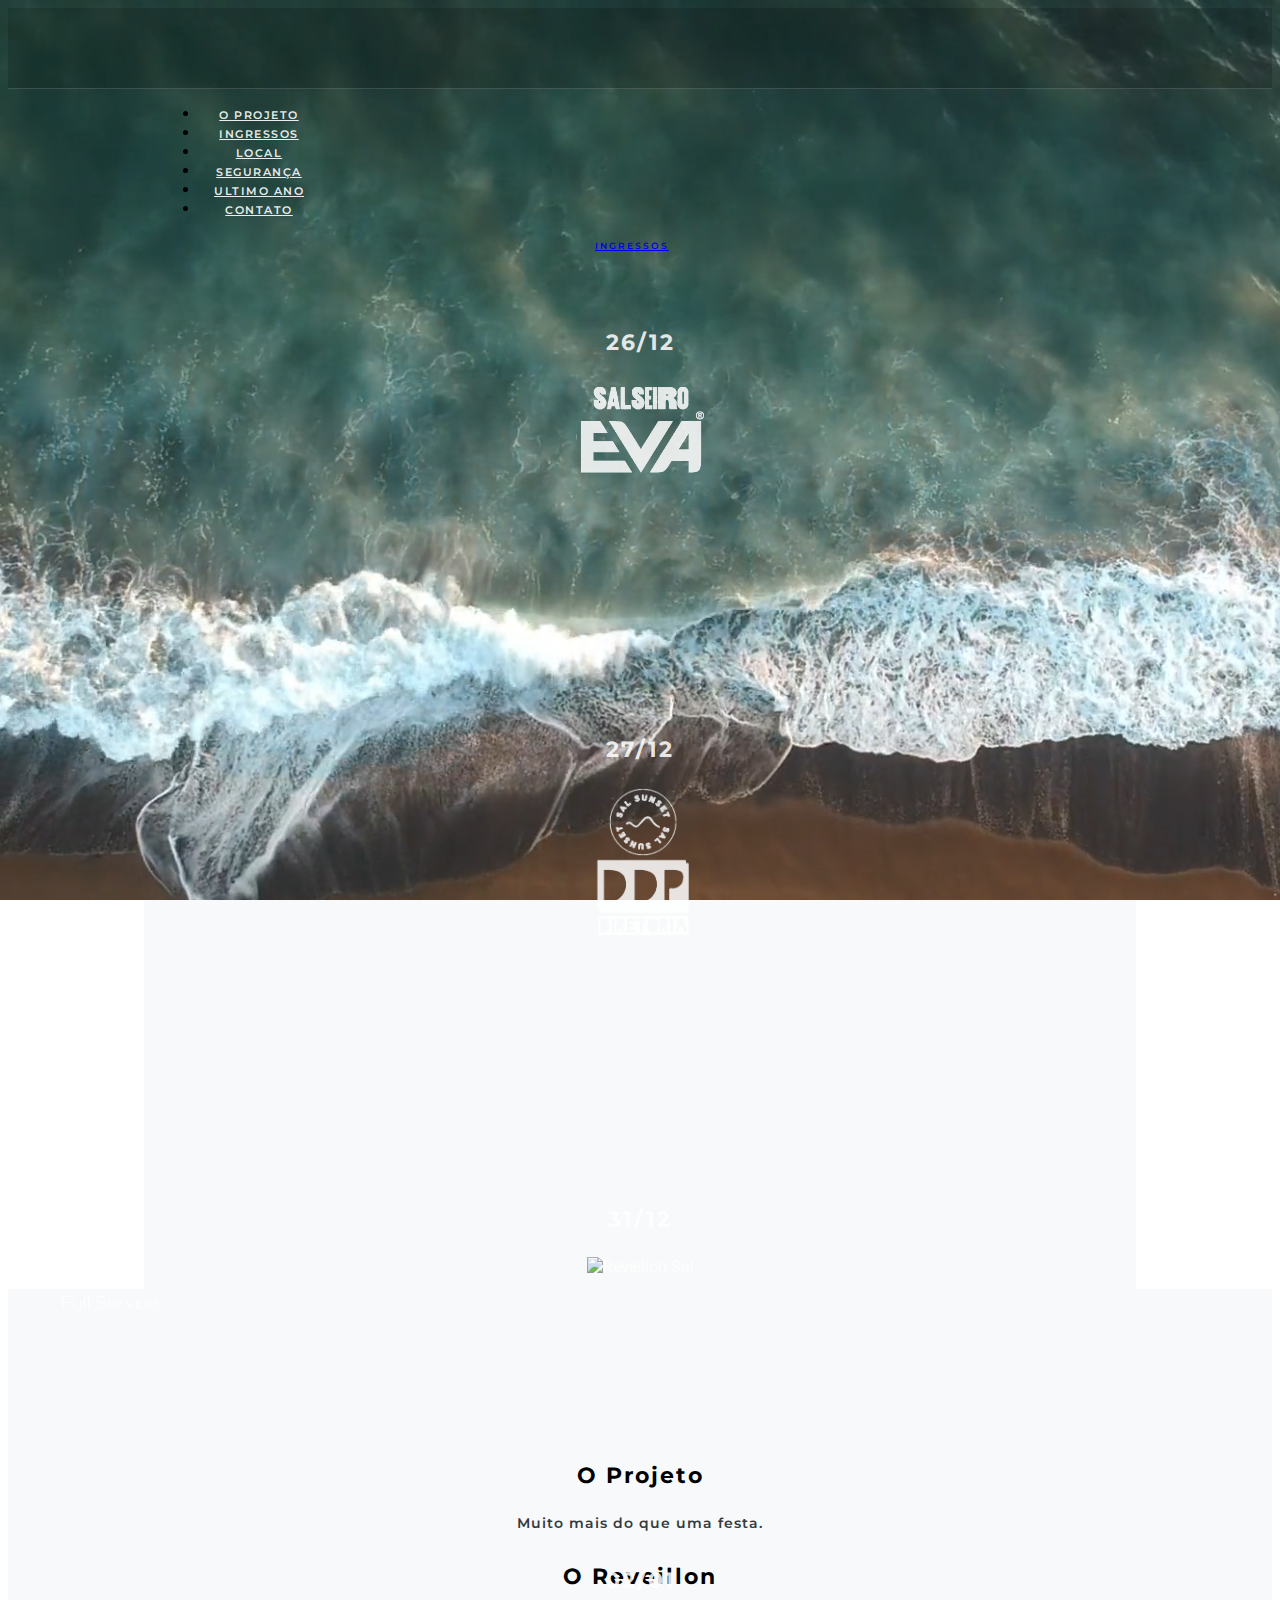
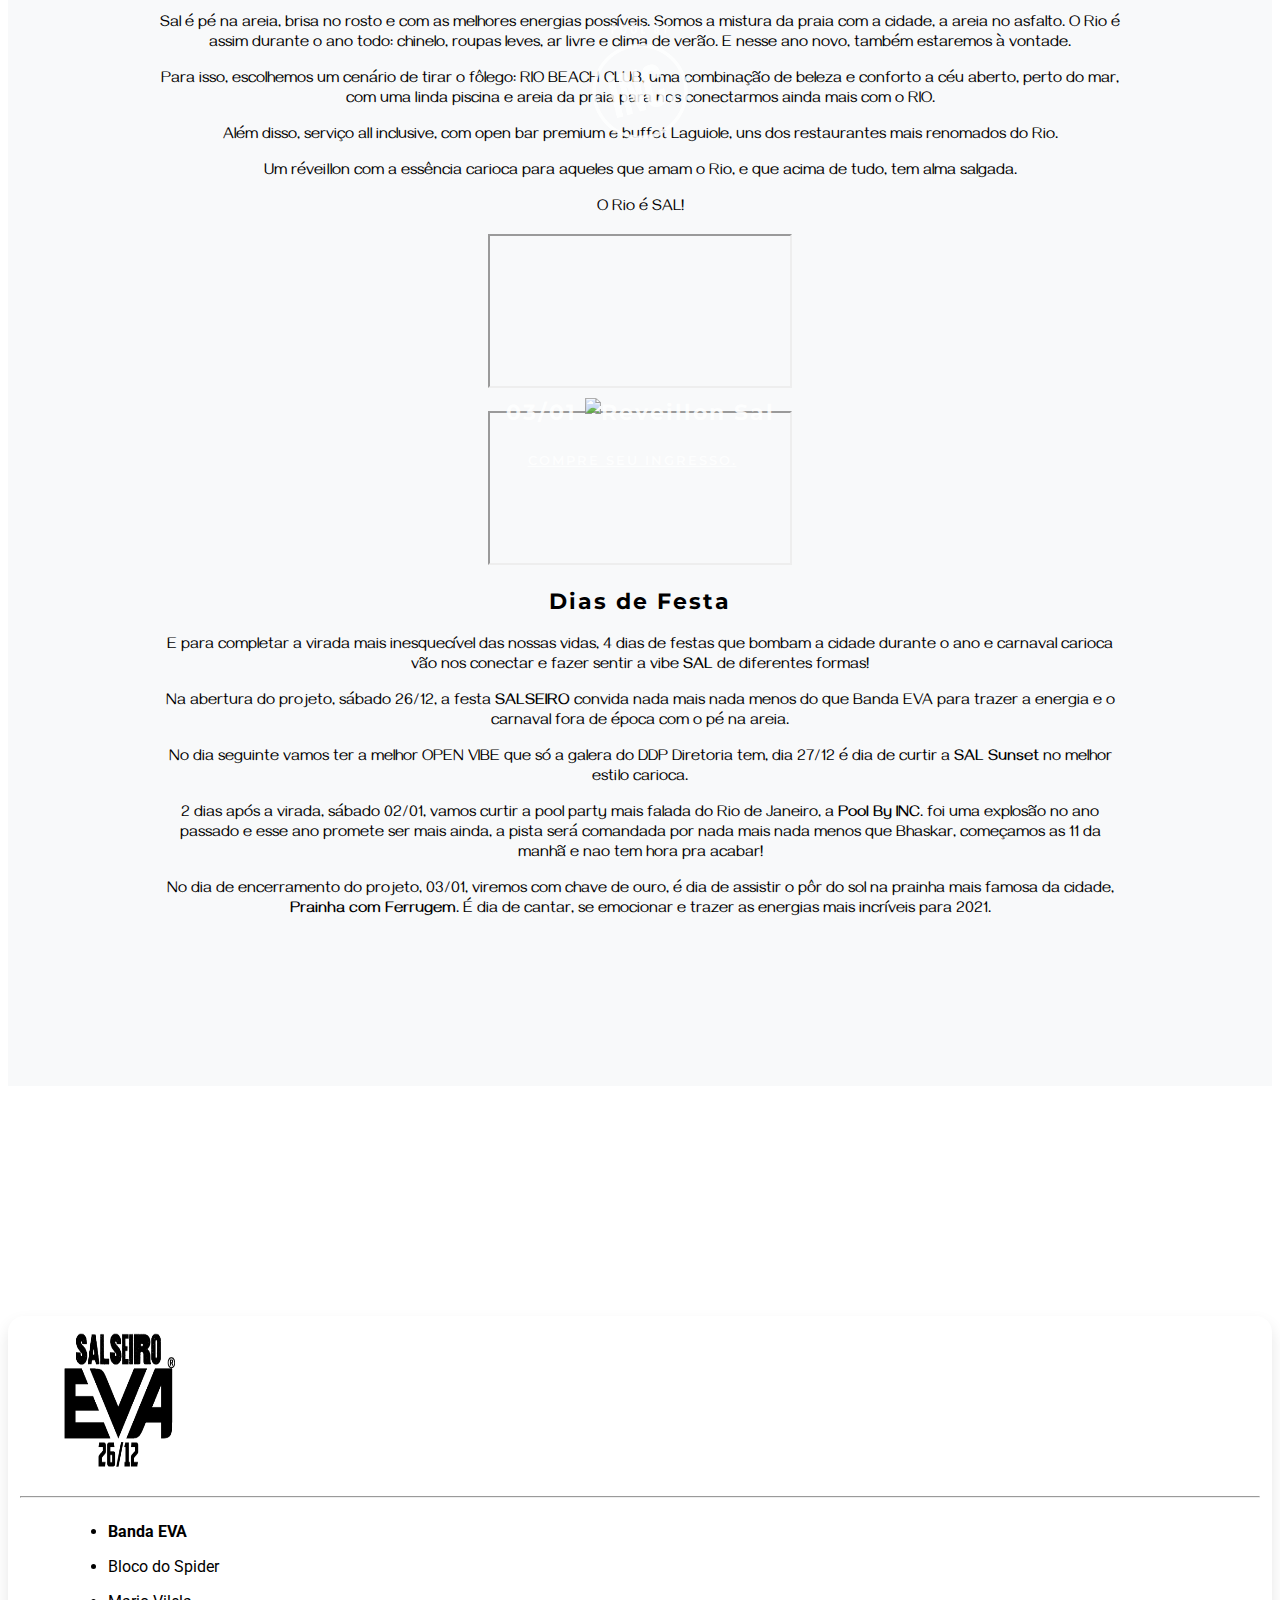
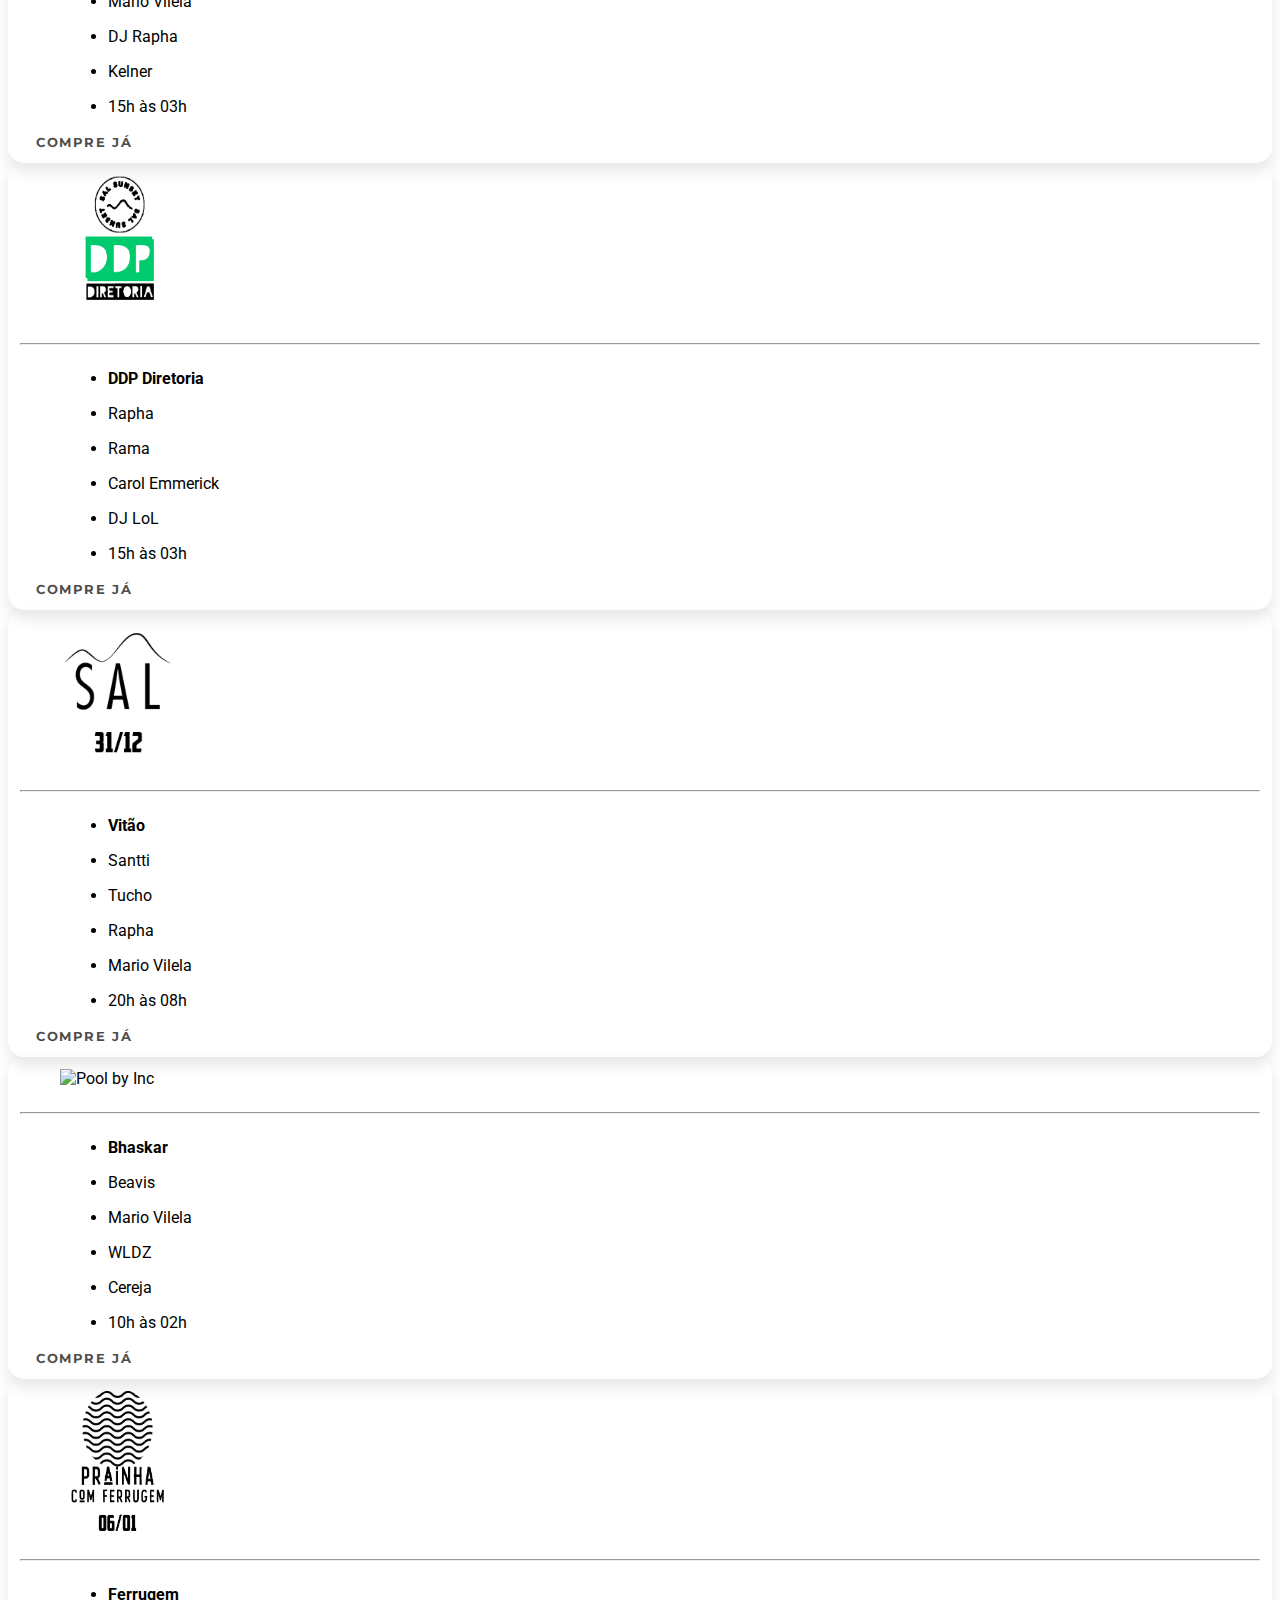
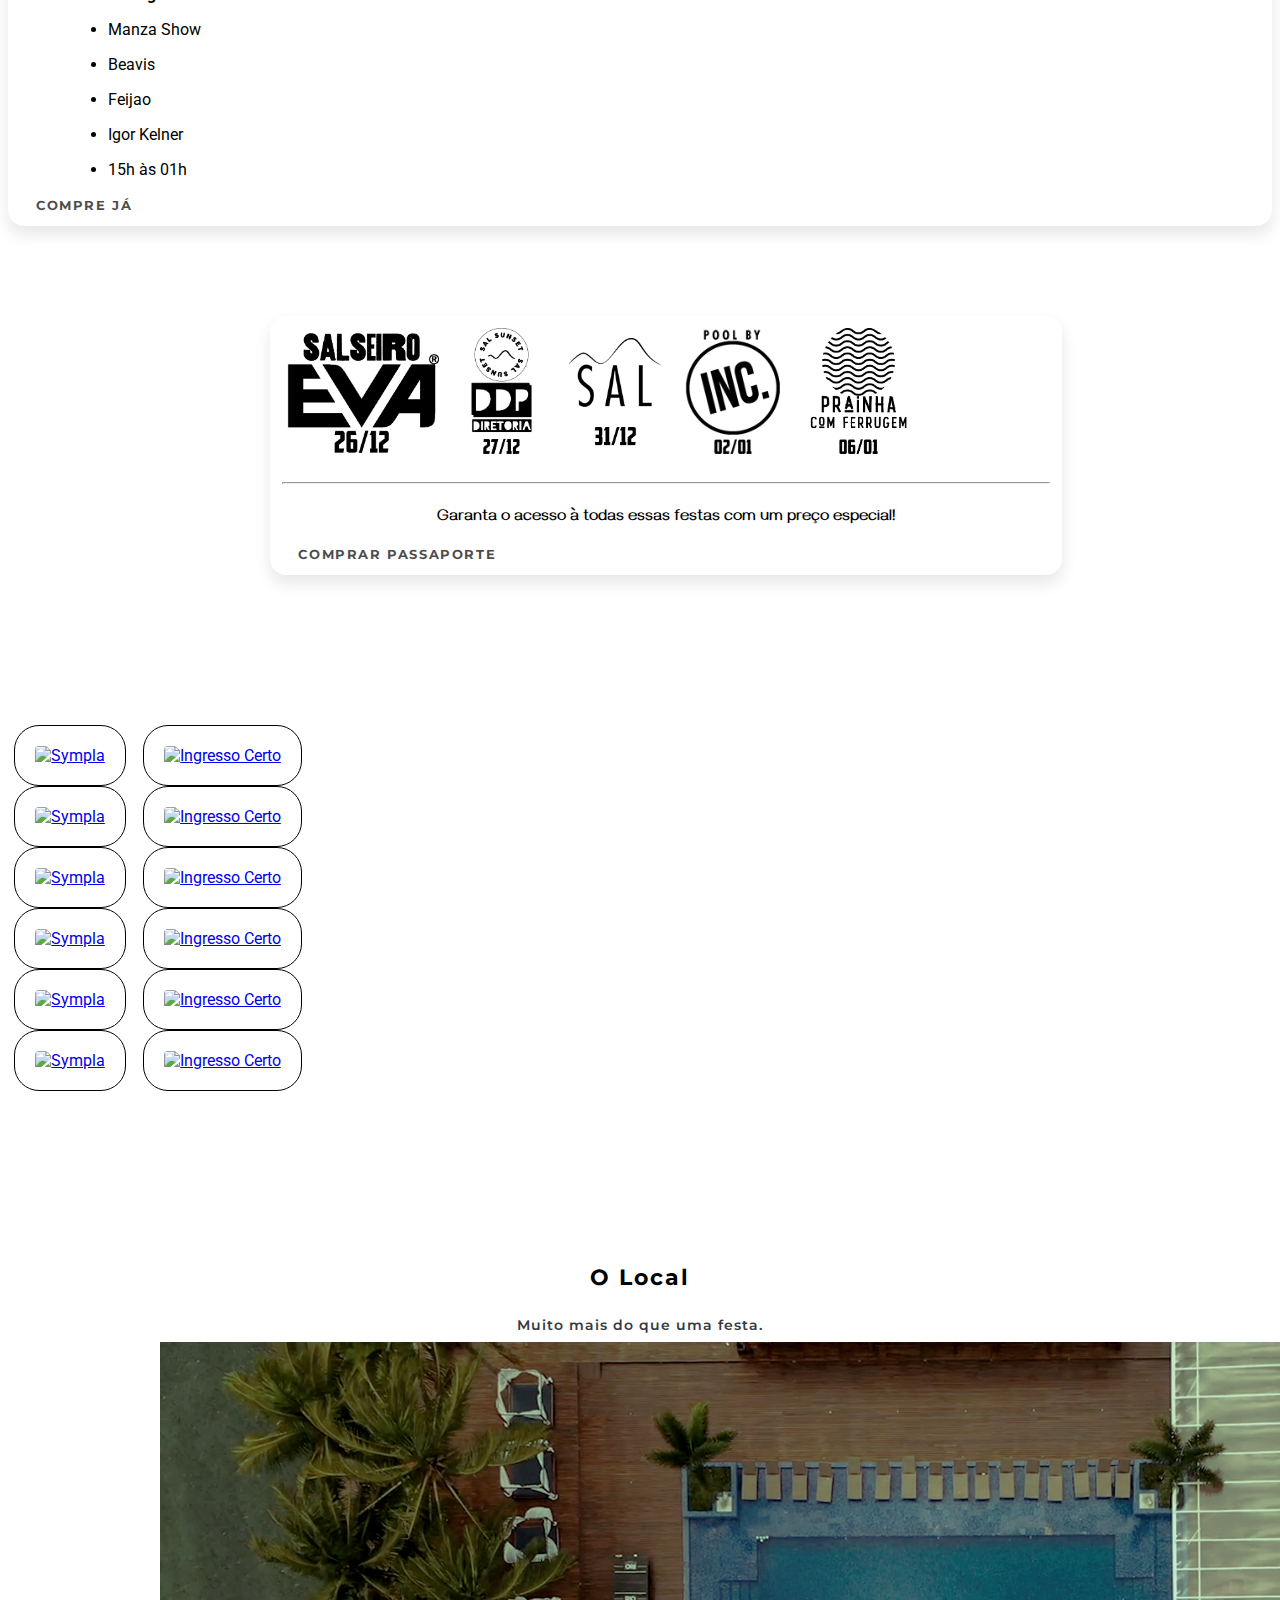
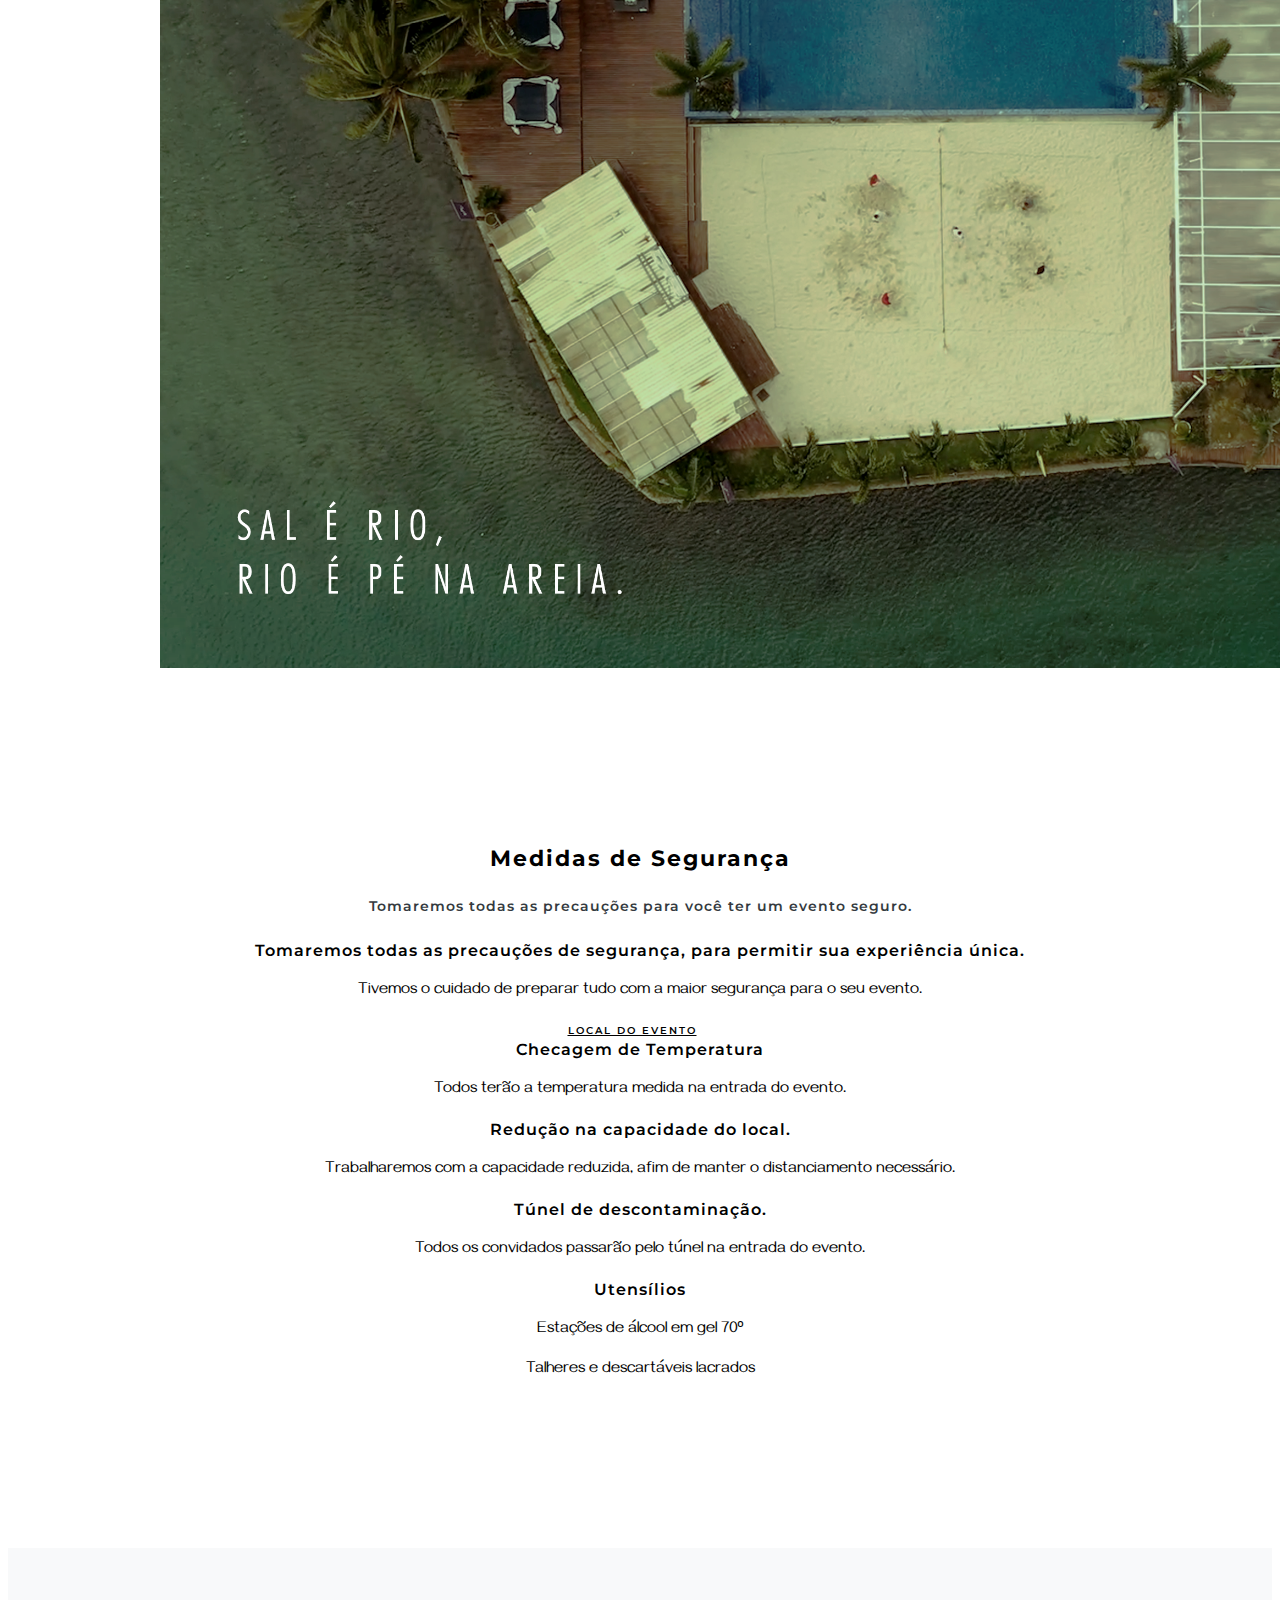
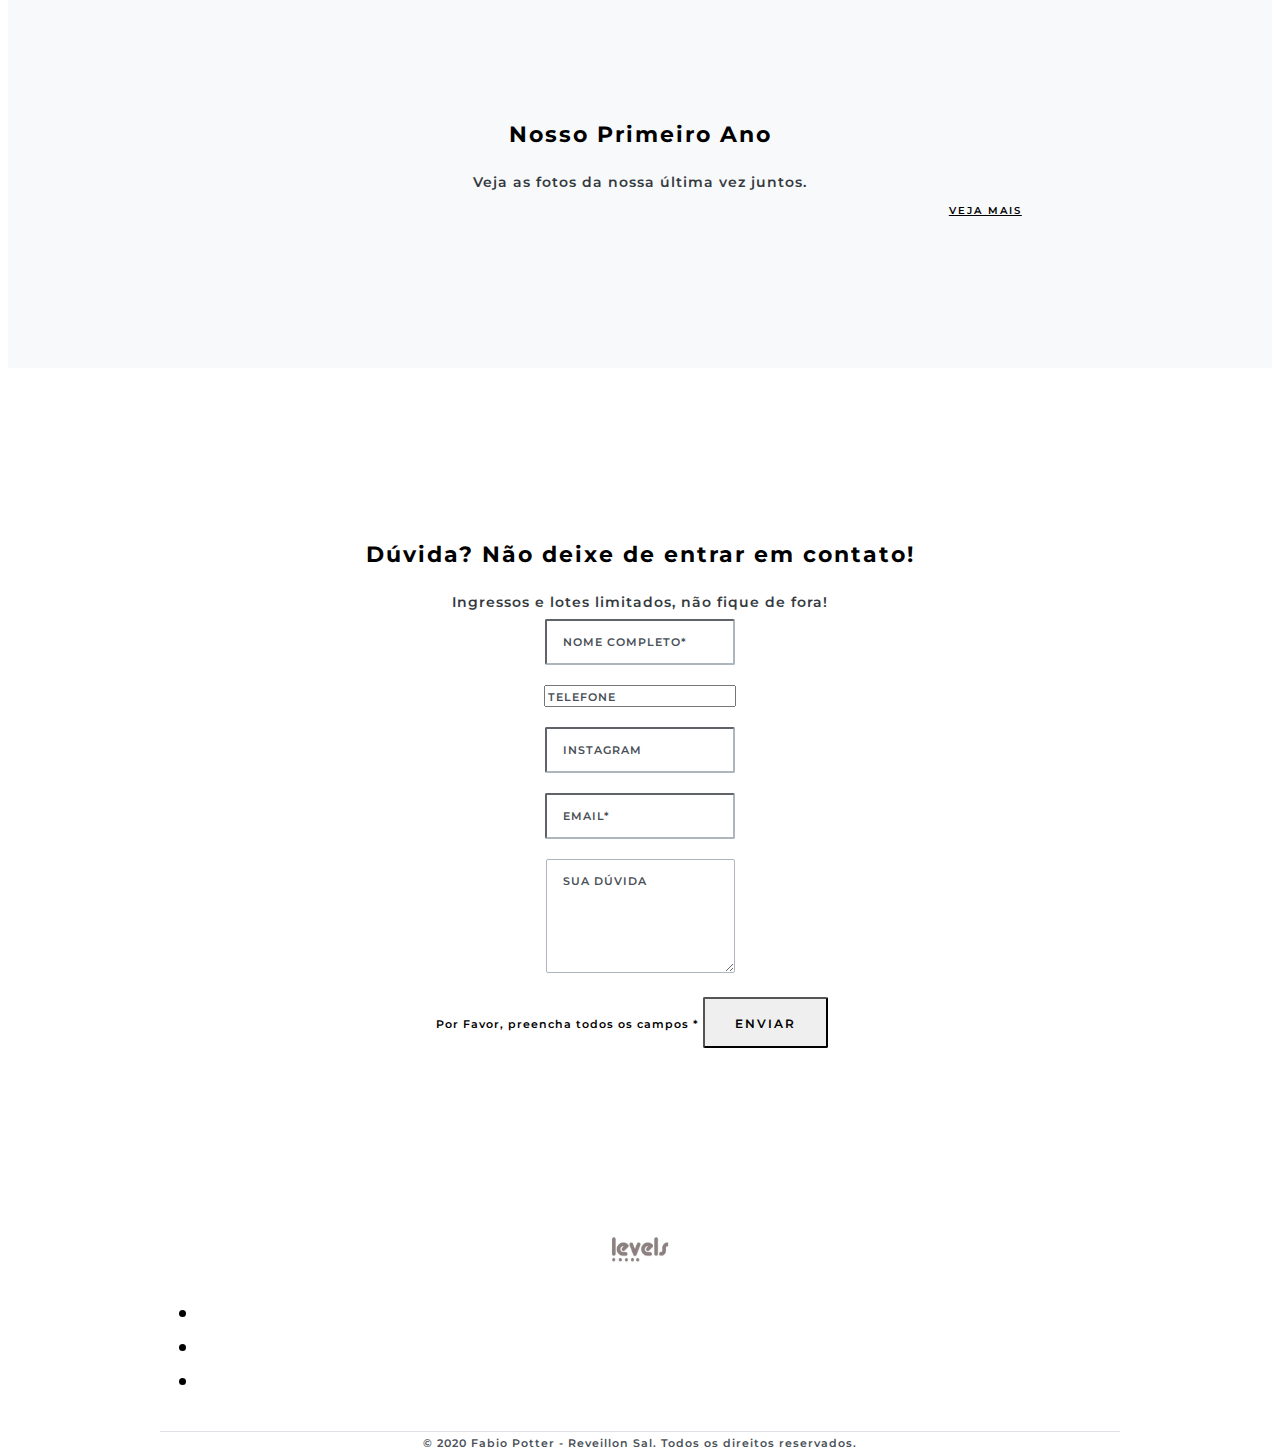
==== commit 0fdd6a60: "Inclusao de link festa" ====
--- a/index.html
+++ b/index.html
@@ -226,7 +226,7 @@
                                 <li>Kelner</li>
                                 <li><span class="fa-li"></span>15h às 03h</li>
                             </ul>
-                            <a href="#ingressos" class="btn btn-outline-black btn-small border-thick text-uppercase botao-ingresso disabled">Em breve</a>
+                            <a data-toggle="modal" data-target="#modalEscolhaParceiroSalseiro" class="btn btn-outline-black btn-small border-thick text-uppercase botao-ingresso">Compre Já</a>
                         </div>
                     </div>
                     <div class="col">
@@ -241,7 +241,7 @@
                                 <li>DJ LoL</li>
                                 <li><span class="fa-li"></span>15h às 03h</li>
                             </ul>
-                            <a href="#" class="btn btn-outline-black btn-small border-thick text-uppercase botao-ingresso">Em Breve</a>
+                            <a data-toggle="modal" data-target="#modalEscolhaParceiroSalSunset" class="btn btn-outline-black btn-small border-thick text-uppercase botao-ingresso">Compre Já</a>
                         </div>
                     </div>
                     <div class="col">
@@ -276,7 +276,7 @@
                                 <li>Cereja</li>
                                 <li><span class="fa-li"></span>10h às 02h</li>
                             </ul>
-                            <a href="#" class="btn btn-outline-black btn-small border-thick text-uppercase botao-ingresso">Em Breve</a>
+                            <a data-toggle="modal" data-target="#modalEscolhaParceiroInc" class="btn btn-outline-black btn-small border-thick text-uppercase botao-ingresso">Compre Já</a>
                         </div>
                     </div>
                     <div class="col">
@@ -293,7 +293,7 @@
                                 <li><span class="fa-li"></span>15h às 01h</li>
                                 
                             </ul>
-                            <a href="#" class="btn btn-outline-black btn-small border-thick text-uppercase botao-ingresso">Em Breve</a>
+                            <a data-toggle="modal" data-target="#modalEscolhaParceiroPrainha" class="btn btn-outline-black btn-small border-thick text-uppercase botao-ingresso">Compre Já</a>
                         </div>
                     </div>
                 </div>
@@ -348,6 +348,71 @@
                 <!--/.Content-->
             </div>
         </div>
+
+        <div class="modal fade" id="modalEscolhaParceiroSalseiro" tabindex="-1" role="dialog" aria-labelledby="exampleModalLabel" aria-hidden="true">
+            <div class="modal-dialog modal-sm modal-notify modal-info" role="document">
+                <!--Content-->
+                <div class="modal-content text-center">
+              
+                <!--Body-->
+                <div class="modal-body">
+                    
+                        <a href="https://www.sympla.com.br/salseiro__1040488"><img src="assets/img/sympla-logo.png" class="col-5 img-compra" alt="Sympla"/></a>
+                        <a href="https://www.ingressocerto.com/festa-salseiro-com-banda-eva"><img src="assets/img/logo_ic.png" class="col-5 img-compra" alt="Ingresso Certo"/></a>
+                    </div>
+                </div>
+                <!--/.Content-->
+            </div>
+        </div>
+
+        <div class="modal fade" id="modalEscolhaParceiroSalSunset" tabindex="-1" role="dialog" aria-labelledby="exampleModalLabel" aria-hidden="true">
+            <div class="modal-dialog modal-sm modal-notify modal-info" role="document">
+                <!--Content-->
+                <div class="modal-content text-center">
+              
+                <!--Body-->
+                <div class="modal-body">
+                    
+                        <a href="https://www.sympla.com.br/sal-sunset__1040493"><img src="assets/img/sympla-logo.png" class="col-5 img-compra" alt="Sympla"/></a>
+                        <a href="https://www.ingressocerto.com/sal-sunset-com-ddp"><img src="assets/img/logo_ic.png" class="col-5 img-compra" alt="Ingresso Certo"/></a>
+                    </div>
+                </div>
+                <!--/.Content-->
+            </div>
+        </div>
+
+        <div class="modal fade" id="modalEscolhaParceiroInc" tabindex="-1" role="dialog" aria-labelledby="exampleModalLabel" aria-hidden="true">
+            <div class="modal-dialog modal-sm modal-notify modal-info" role="document">
+                <!--Content-->
+                <div class="modal-content text-center">
+              
+                <!--Body-->
+                <div class="modal-body">
+                    
+                        <a href="https://www.sympla.com.br/pool-by-inc__1040498"><img src="assets/img/sympla-logo.png" class="col-5 img-compra" alt="Sympla"/></a>
+                        <a href="https://www.ingressocerto.com/pool-by-inc-com-bhaskar"><img src="assets/img/logo_ic.png" class="col-5 img-compra" alt="Ingresso Certo"/></a>
+                    </div>
+                </div>
+                <!--/.Content-->
+            </div>
+        </div>
+
+        <div class="modal fade" id="modalEscolhaParceiroPrainha" tabindex="-1" role="dialog" aria-labelledby="exampleModalLabel" aria-hidden="true">
+            <div class="modal-dialog modal-sm modal-notify modal-info" role="document">
+                <!--Content-->
+                <div class="modal-content text-center">
+              
+                <!--Body-->
+                <div class="modal-body">
+                    
+                        <a href="https://www.sympla.com.br/prainha-com-ferrugem__1040513"><img src="assets/img/sympla-logo.png" class="col-5 img-compra" alt="Sympla"/></a>
+                        <a href="https://www.ingressocerto.com/prainha-com-ferrugem"><img src="assets/img/logo_ic.png" class="col-5 img-compra" alt="Ingresso Certo"/></a>
+                    </div>
+                </div>
+                <!--/.Content-->
+            </div>
+        </div>
+
 
         <section id=local style="background-color: white; padding-bottom: 0px;">
             <div class="container">
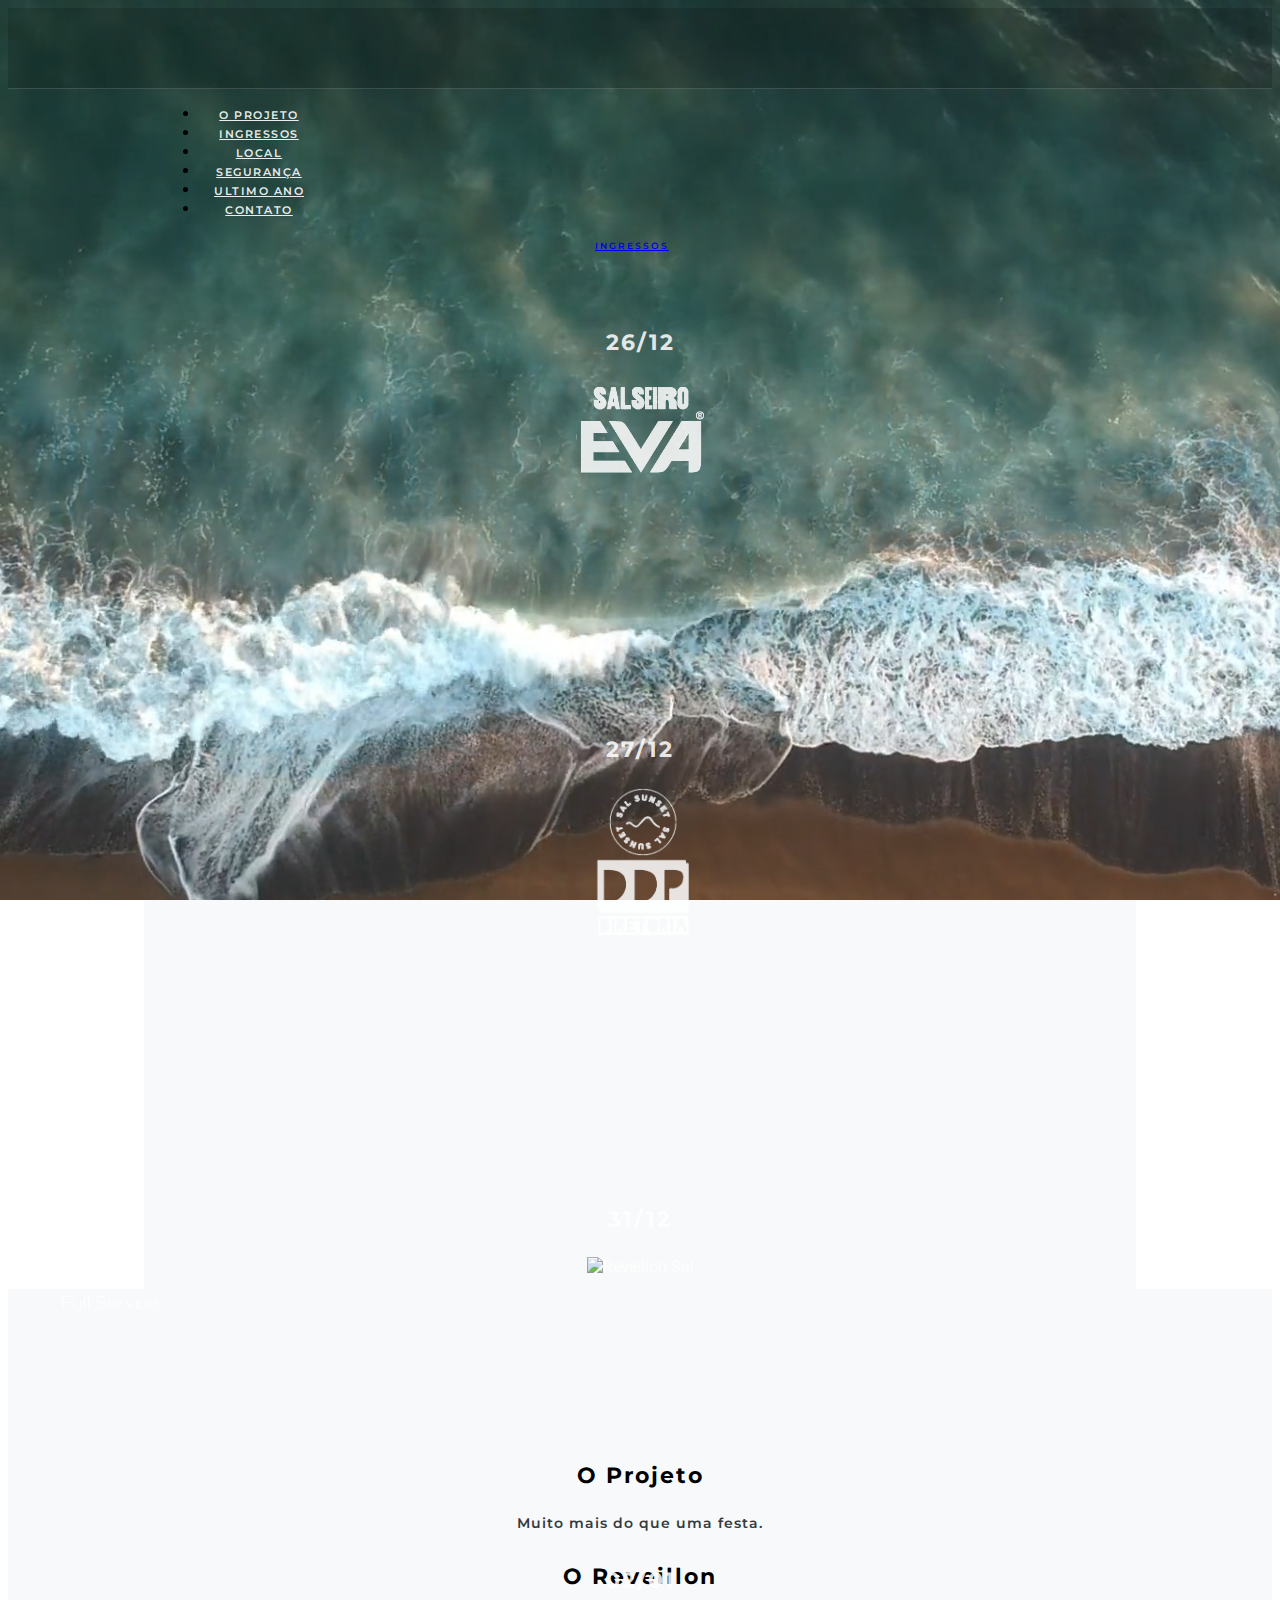
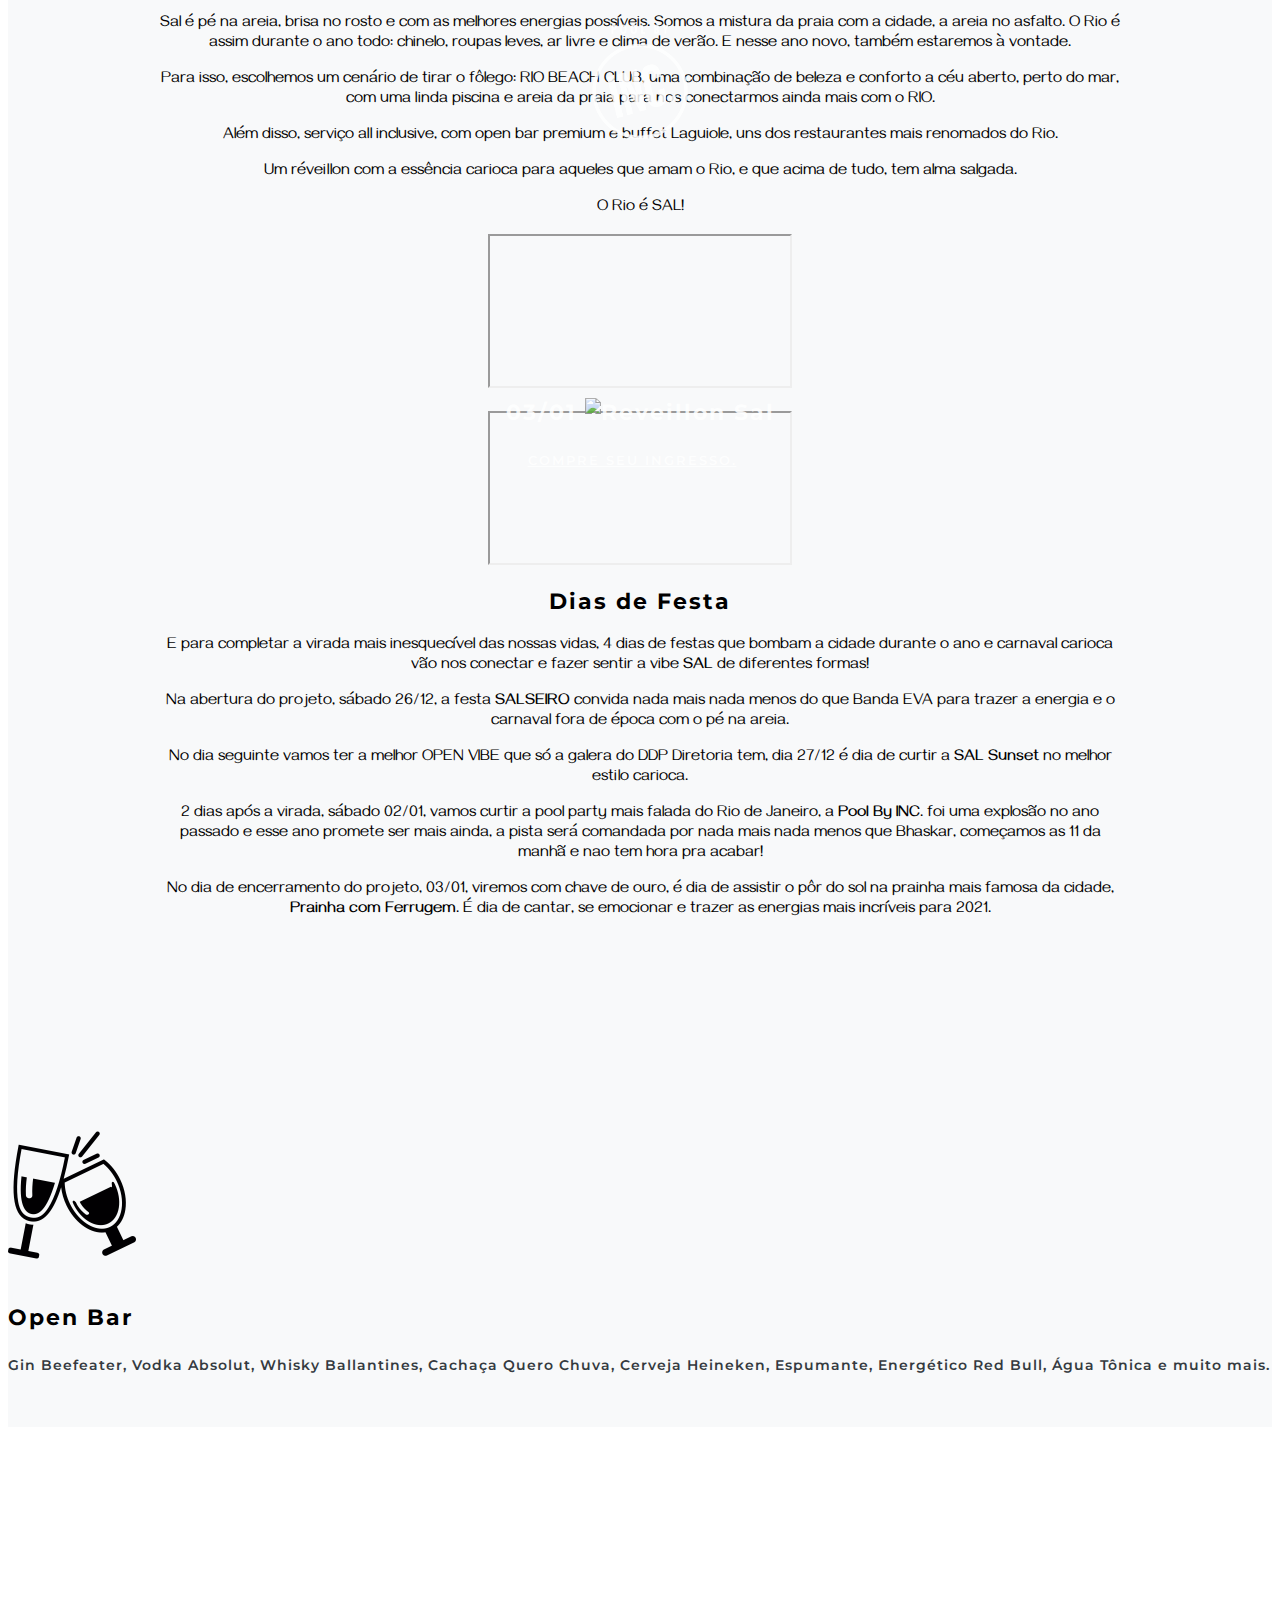
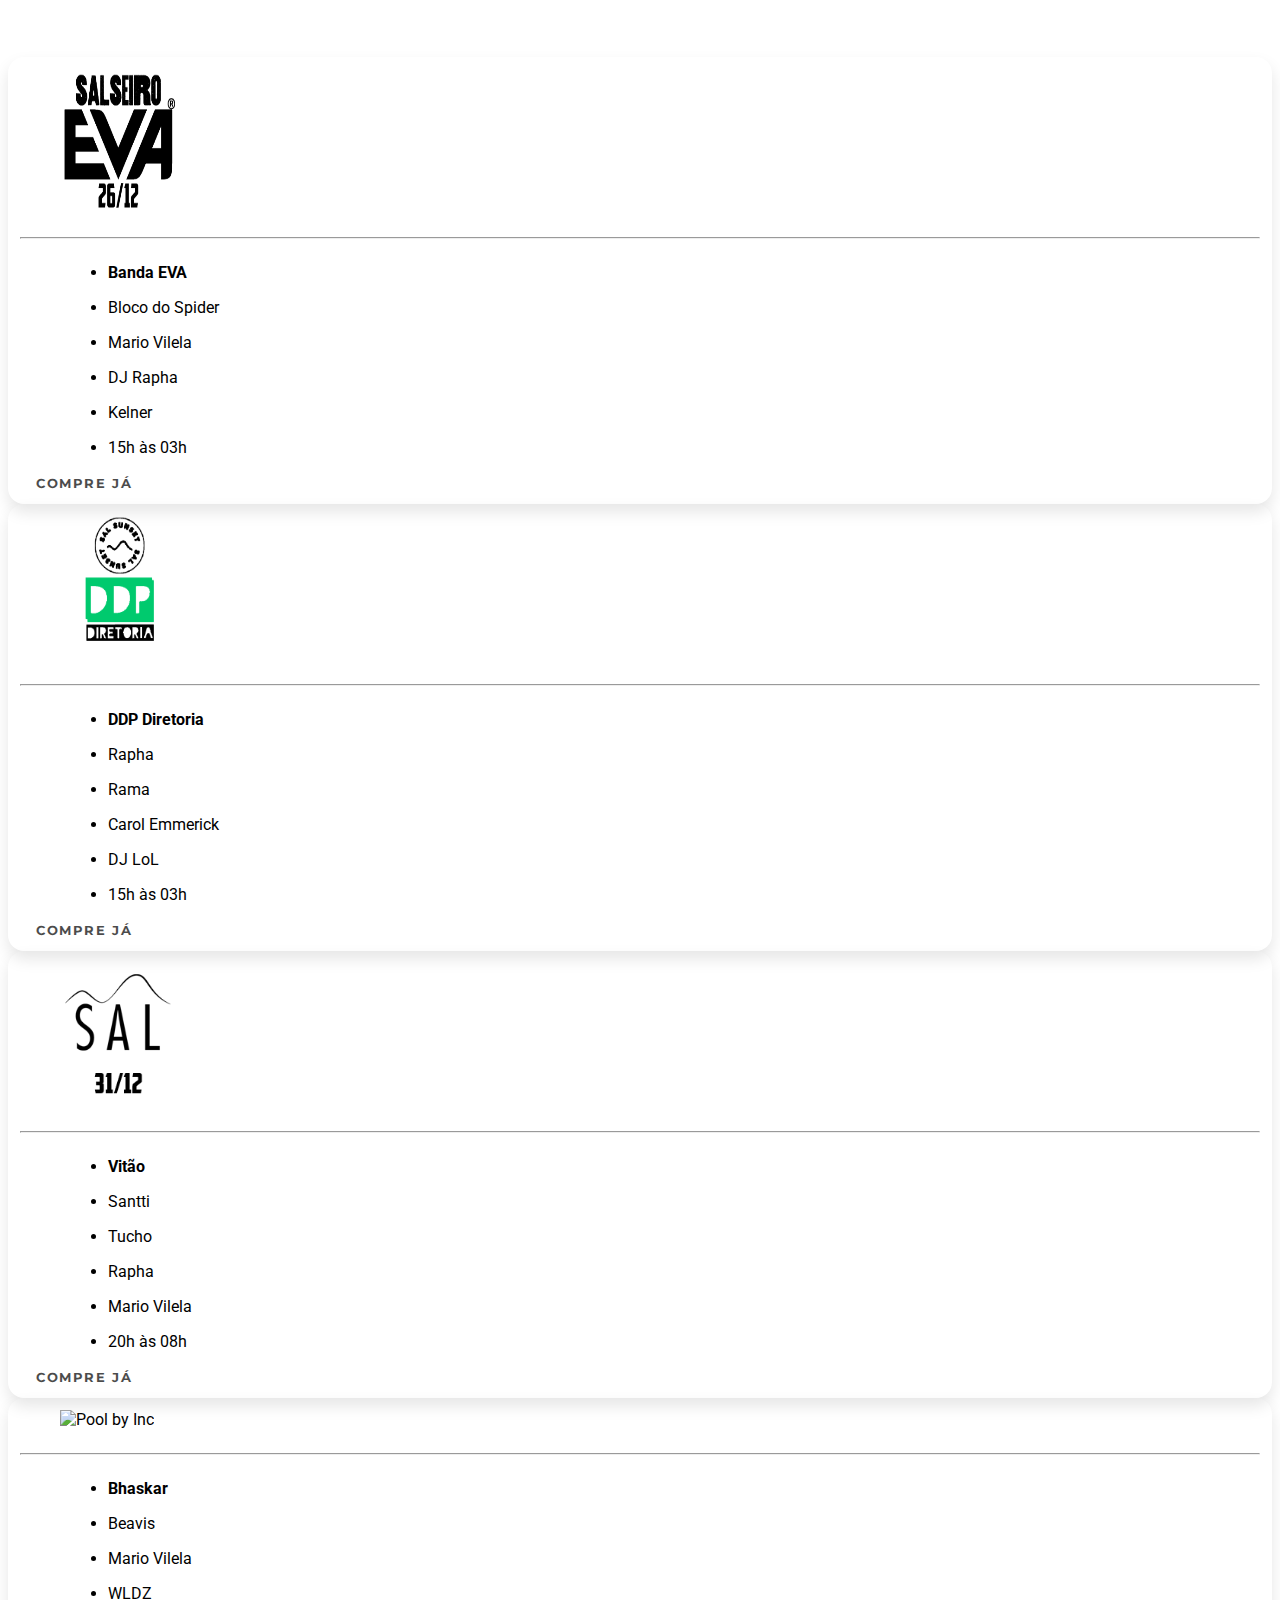
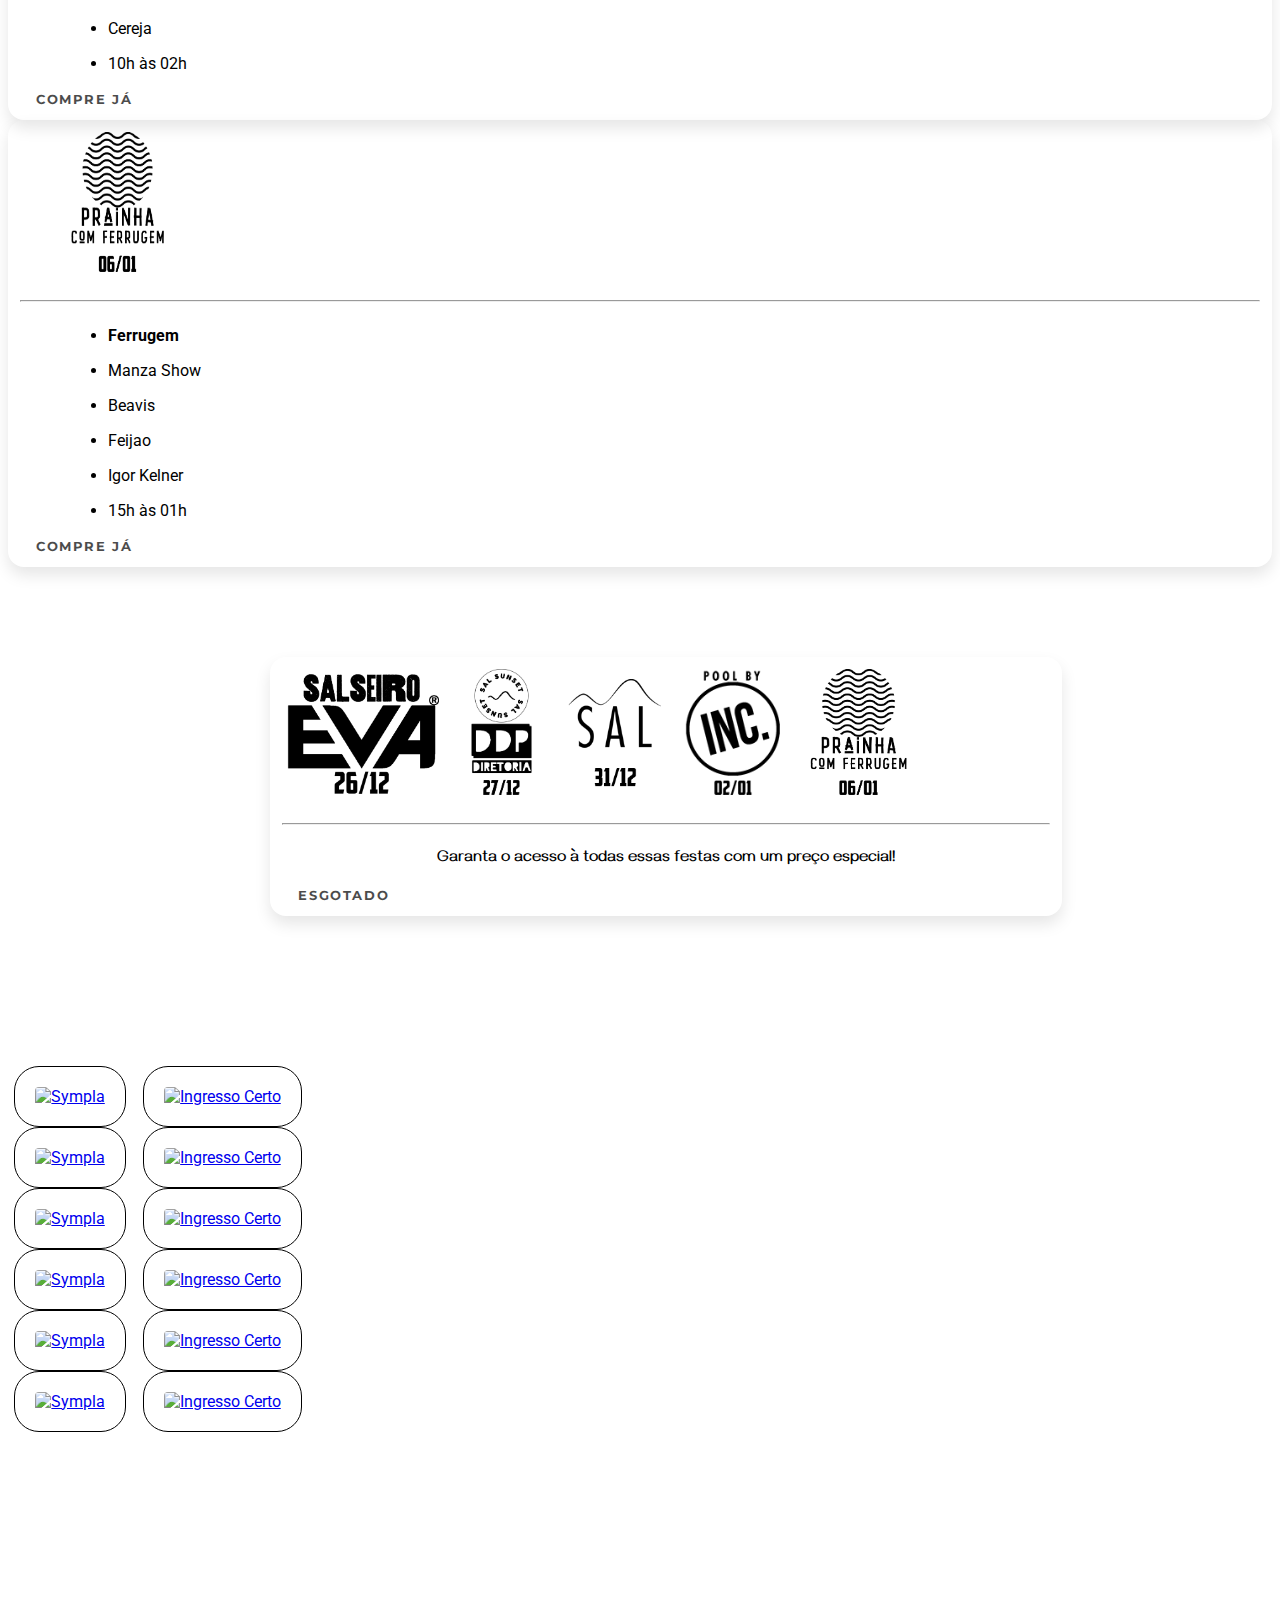
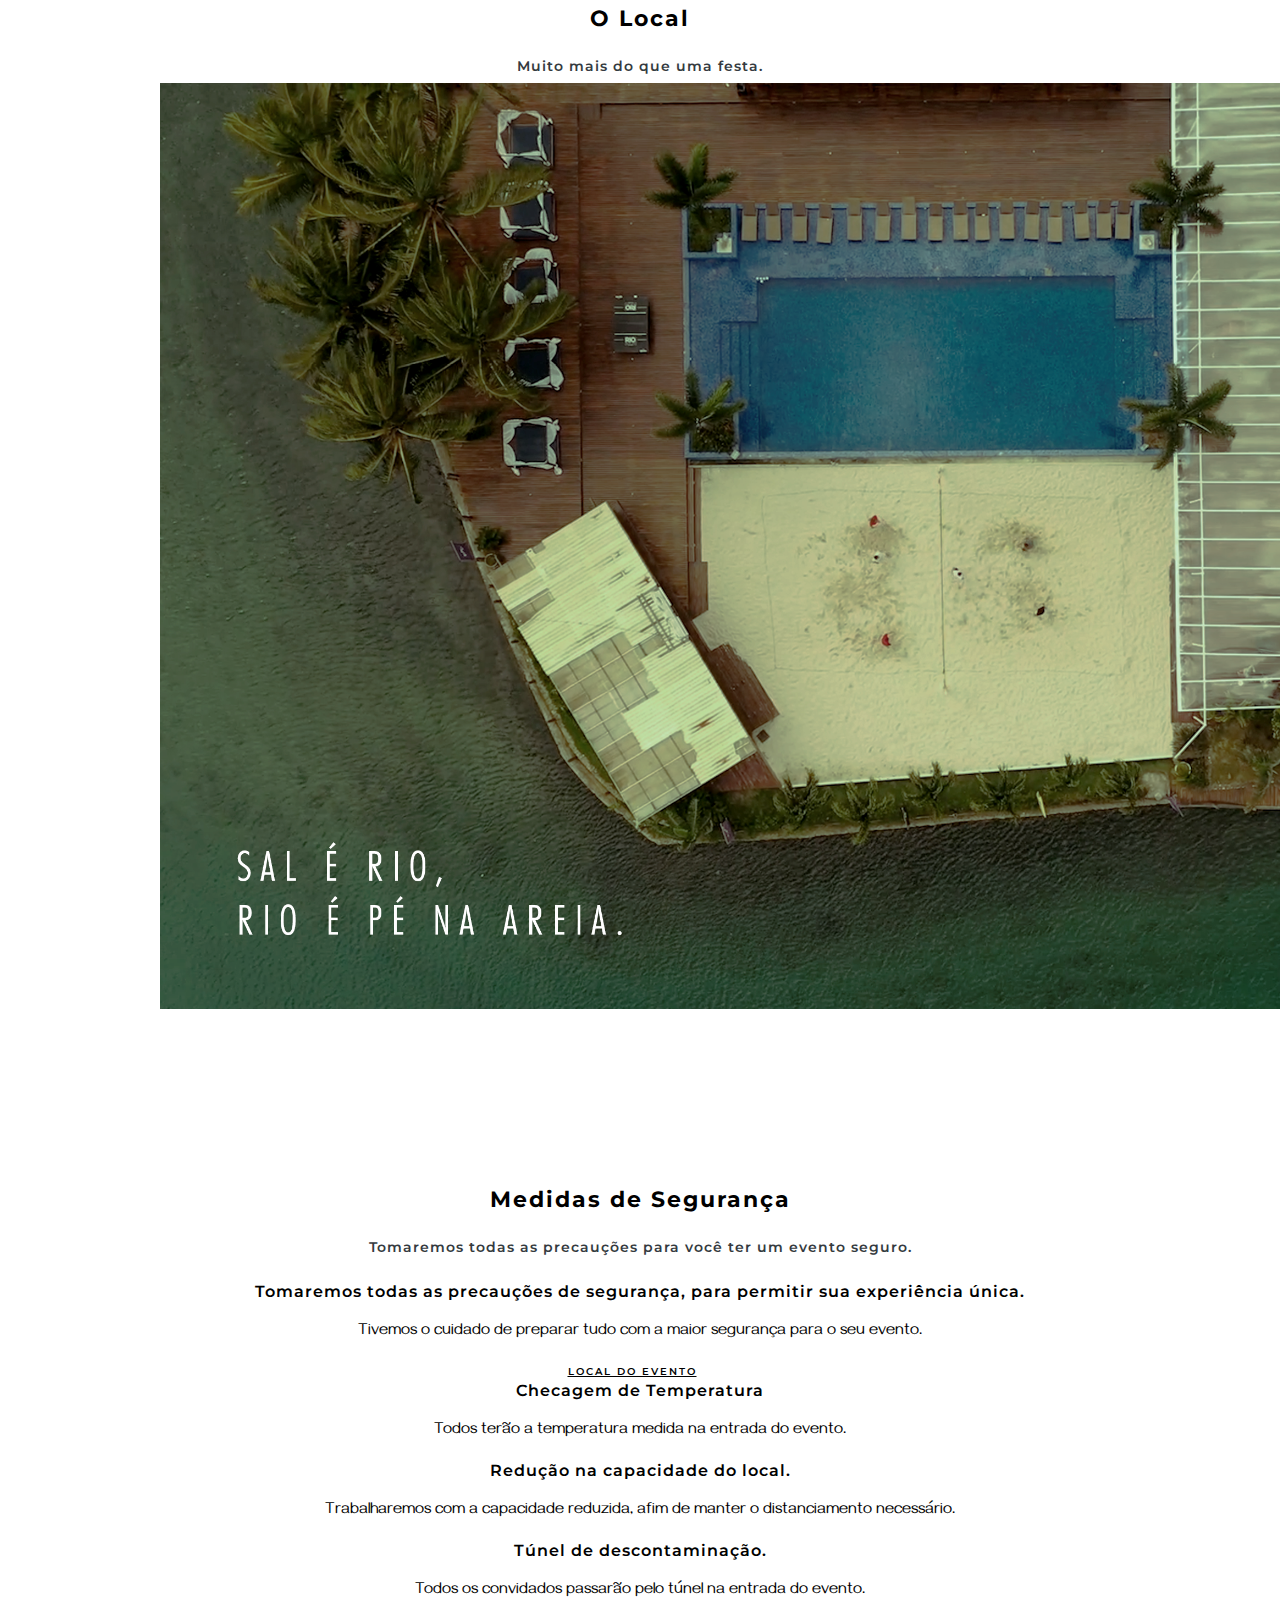
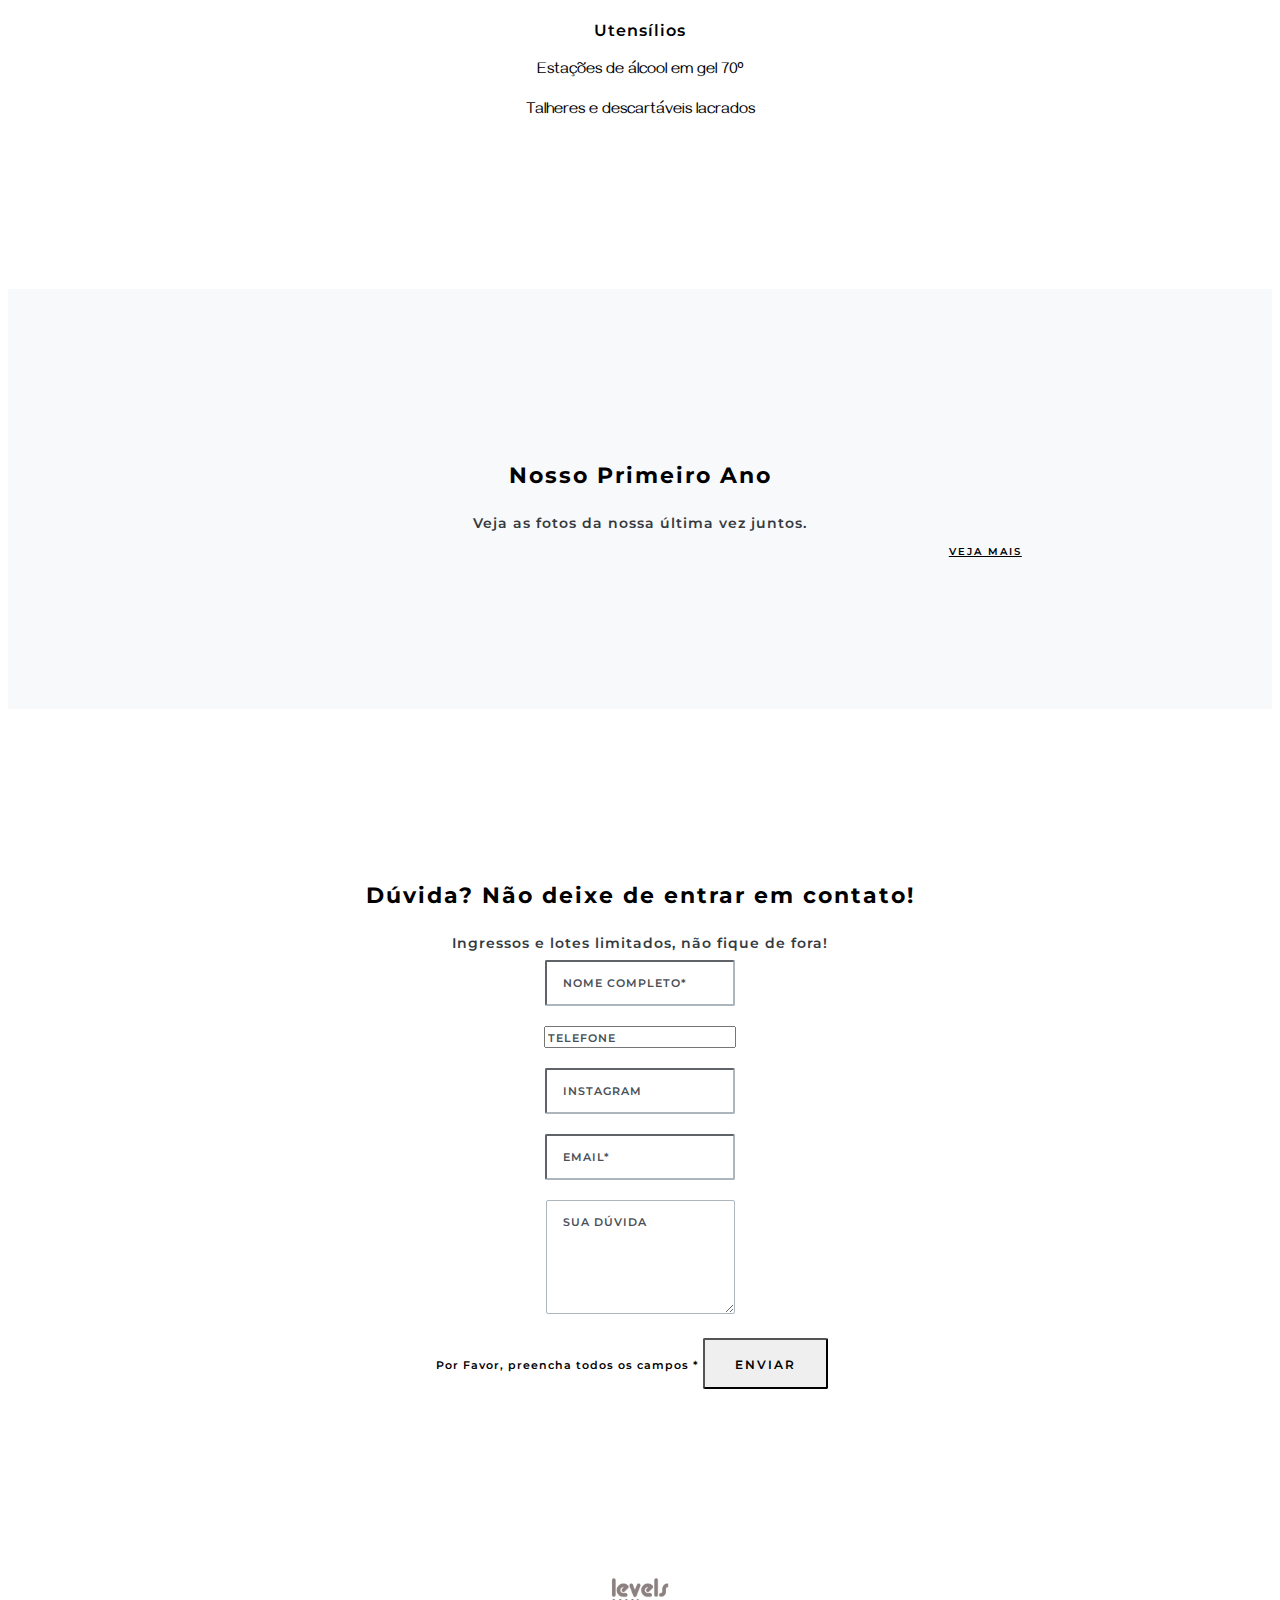
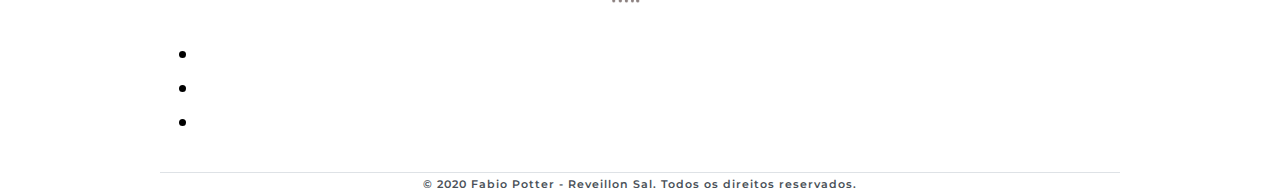
==== commit 8c190679: "commit open bar" ====
--- a/index.html
+++ b/index.html
@@ -204,6 +204,20 @@
             <!-- //.container -->
         </section>
         
+        <section id="openbar" class="bg-gray-100" style="padding: 45px 0px;">
+           
+                <div class="row justify-content-center mb-5">
+                    <div class="col-lg-6 text-center mb-3 mb-lg-5">
+                        <img src="assets/img/bebidas.png" style="height: 10vw; width: 10vw; margin-bottom: 2vh;">
+                        <h3 class="font-alt font-w-700 letter-spacing-2 m-0 text-uppercase title-small">Open Bar</h3>
+                        <span class="d-block font-alt font-w-600 letter-spacing-1 mt-2 text-gray-800 text-small text-uppercase">Gin Beefeater, Vodka Absolut, Whisky Ballantines, Cachaça Quero Chuva, Cerveja Heineken, Espumante, Energético Red Bull, Água Tônica e muito mais.</span>
+                        <span class="bg-dark d-block mt-4 mx-auto sep-line-medium-thick-long"></span>
+                    </div>
+                    <!-- //.col-lg-6 -->
+                </div>
+                <!-- //.row -->
+        </section>
+        
         <section id="ingresso" class="pricing py-5">
             <div class="container-fluid">
             
@@ -311,7 +325,7 @@
                         
                         <hr>
                         <p style="align-content: center; text-align: center; font-family:'Gayathri', sans-serif;"><strong>Garanta o acesso à todas essas festas com um preço especial!</strong></p>
-                        <a data-toggle="modal" data-target="#modalEscolhaParceiro" class="btn btn-outline-black btn-small border-thick text-uppercase">Comprar passaporte</a>
+                        <a class="btn btn-outline-black btn-small border-thick text-uppercase">ESGOTADO</a>
                     </div>
                 </div>
         </section>
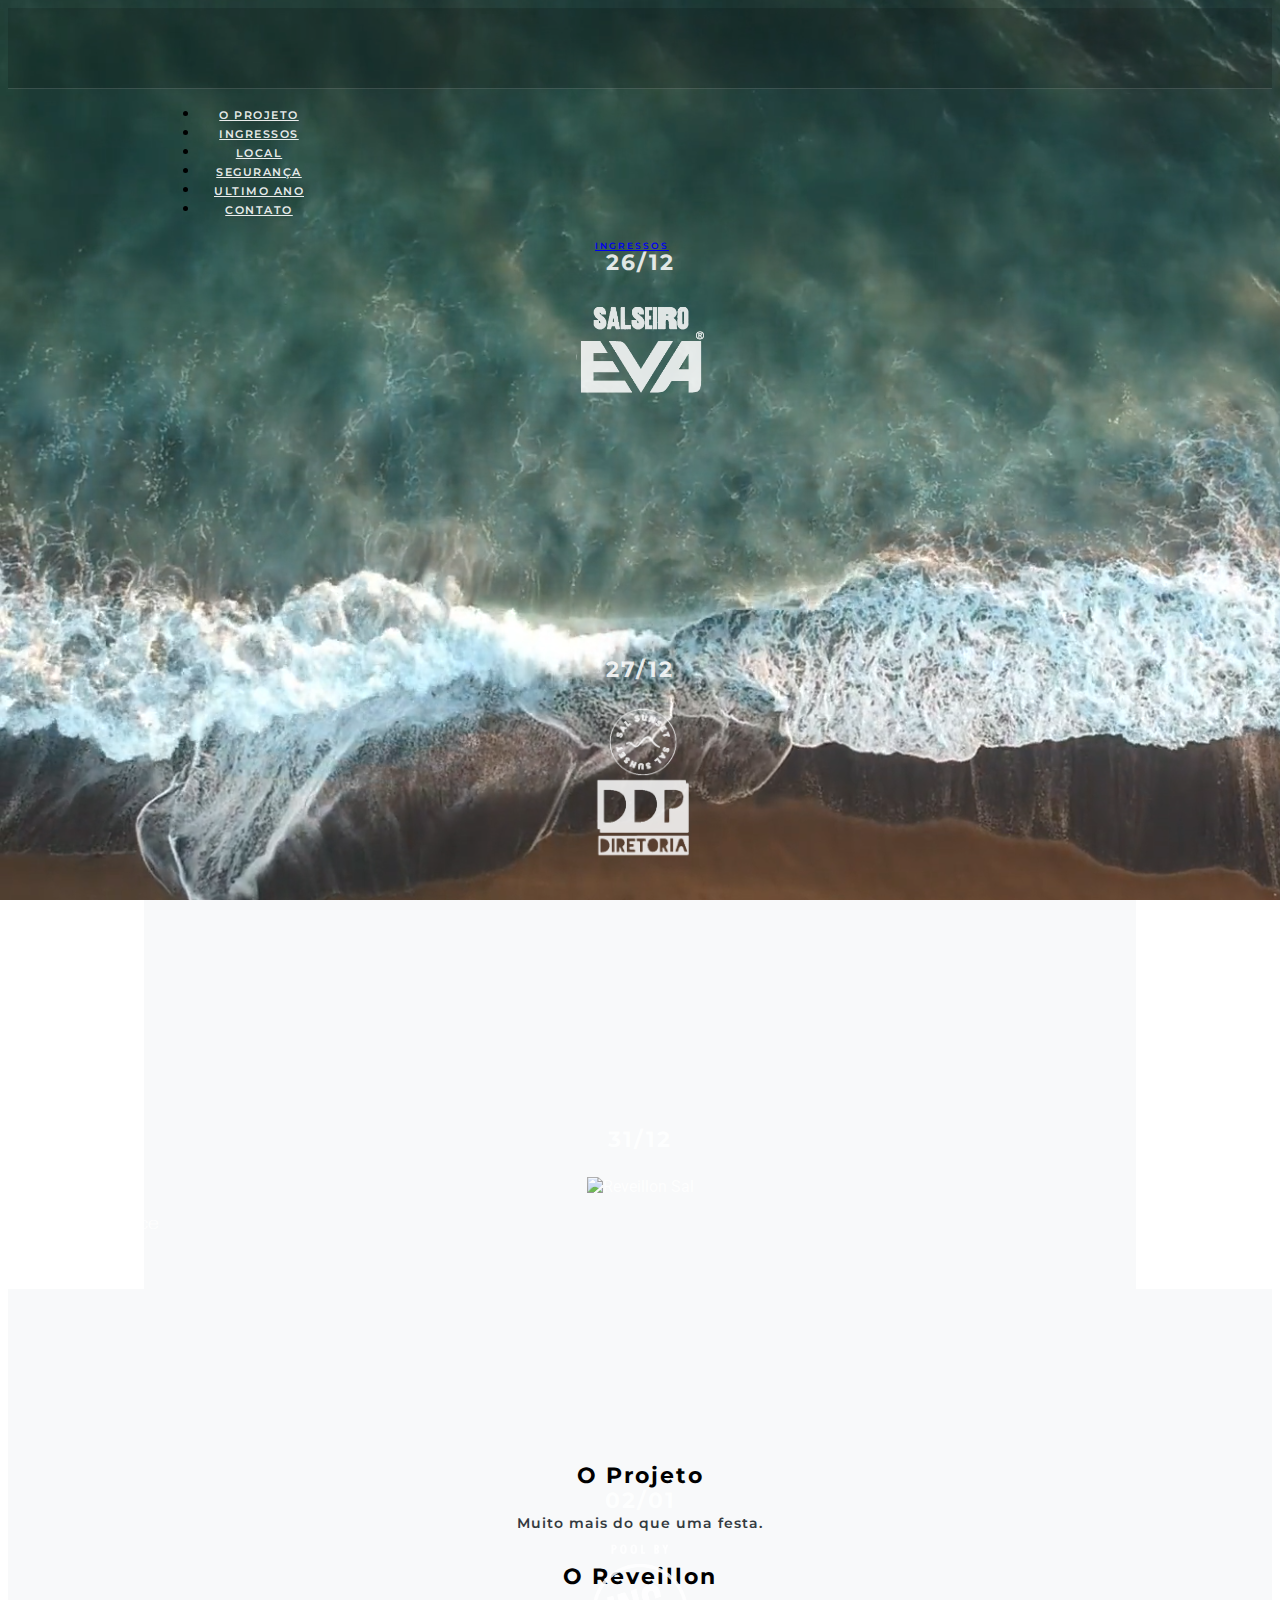
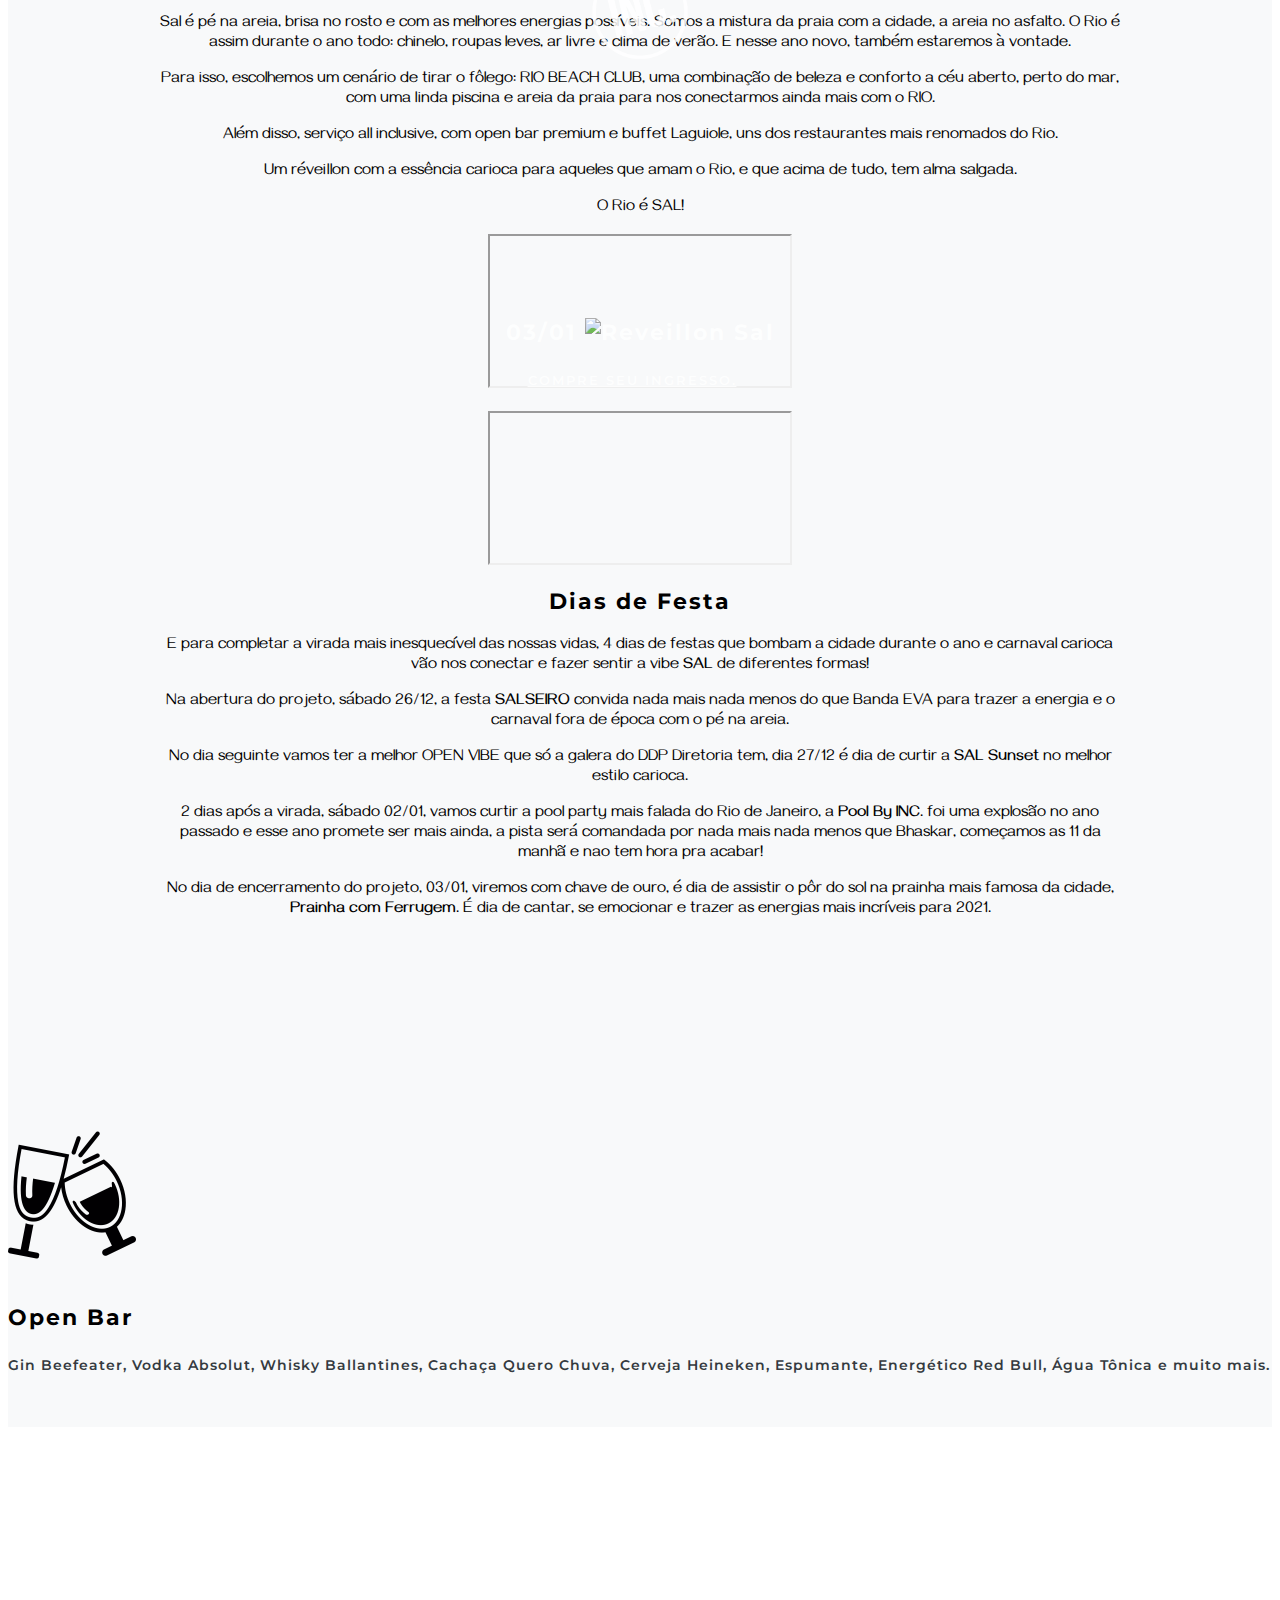
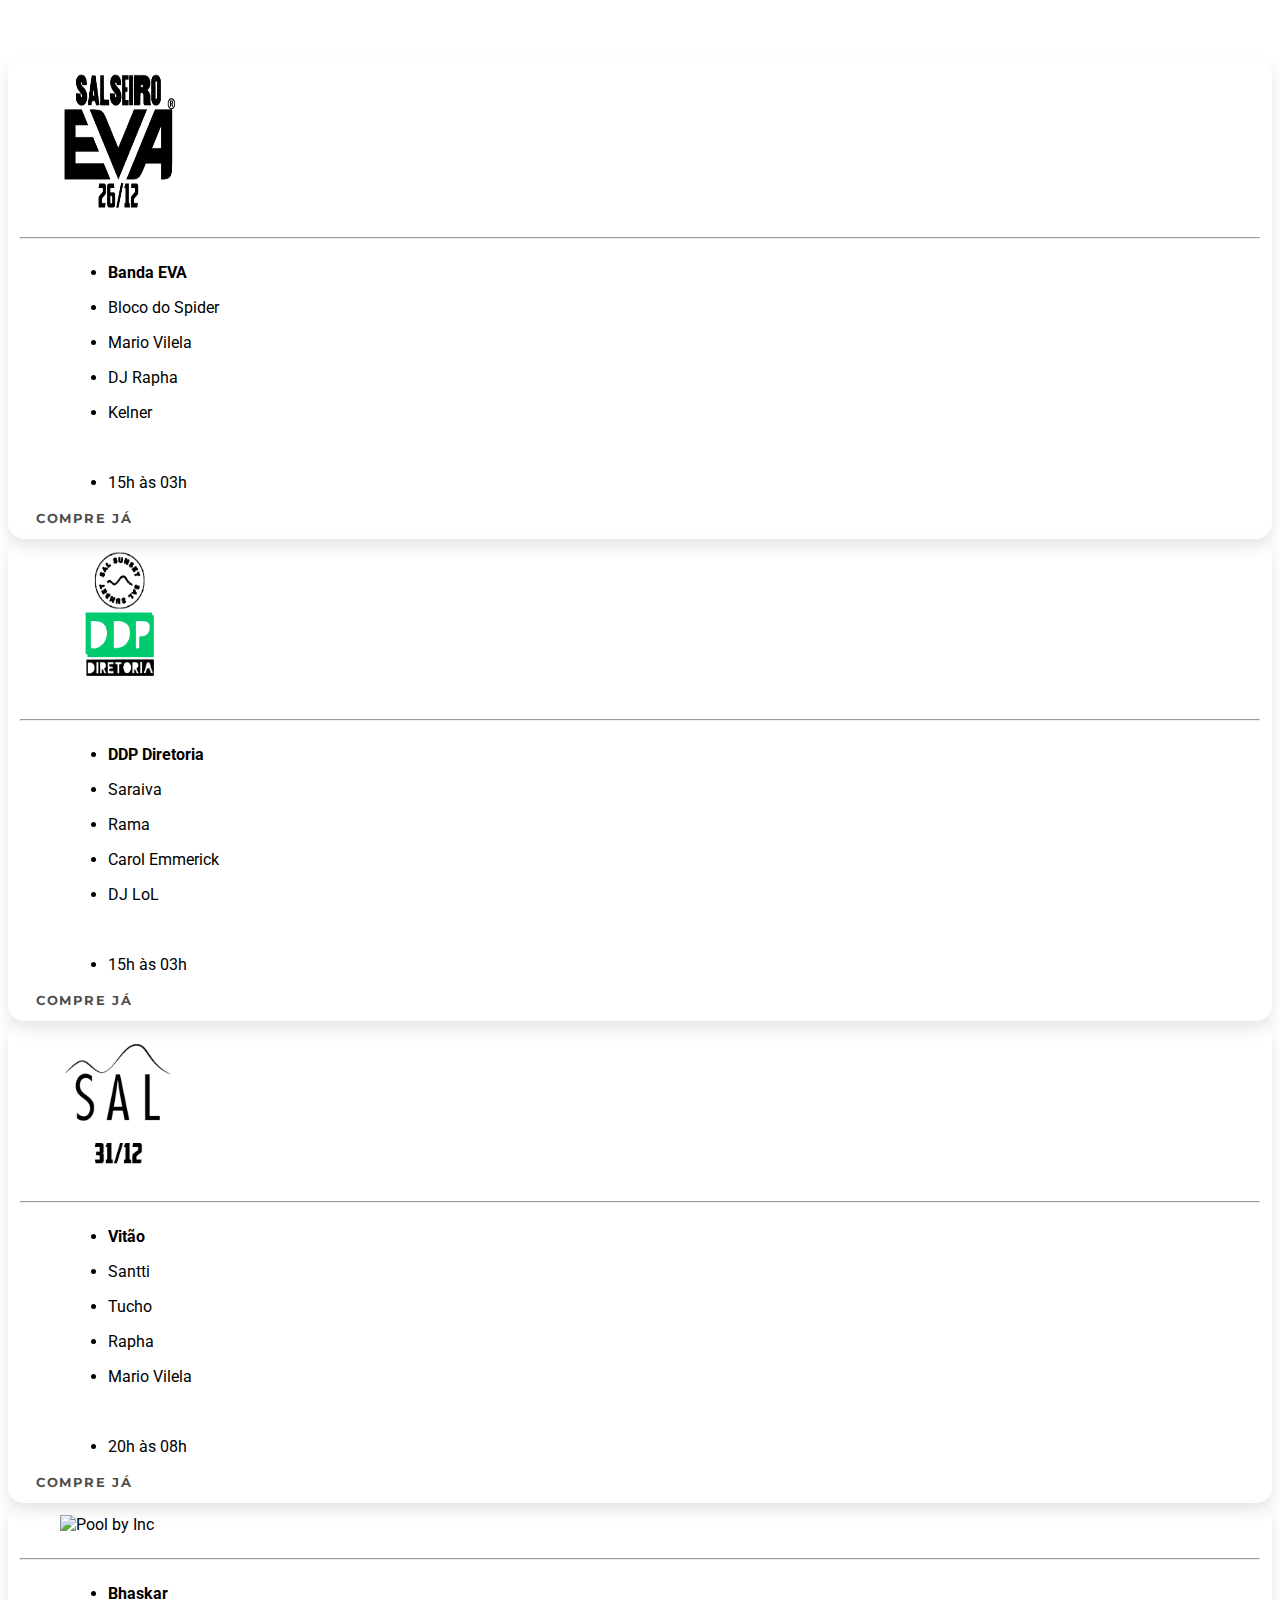
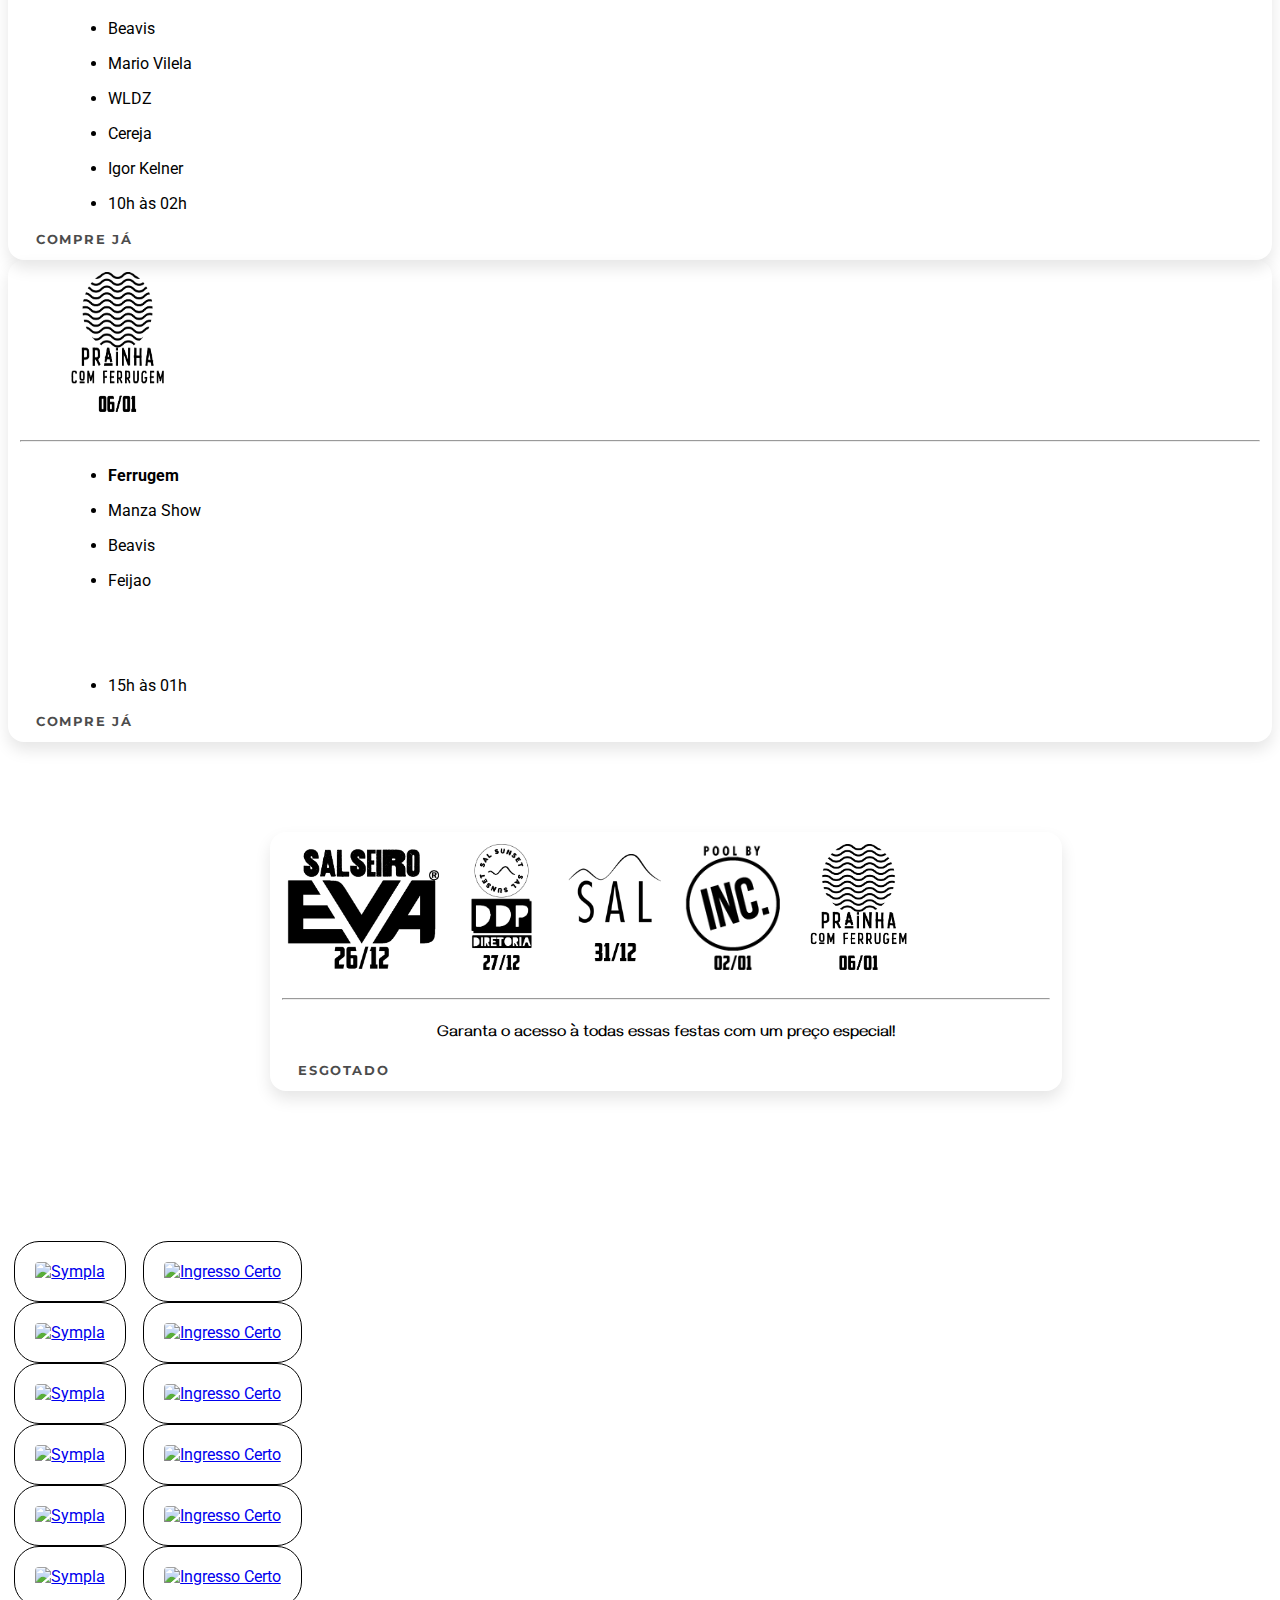
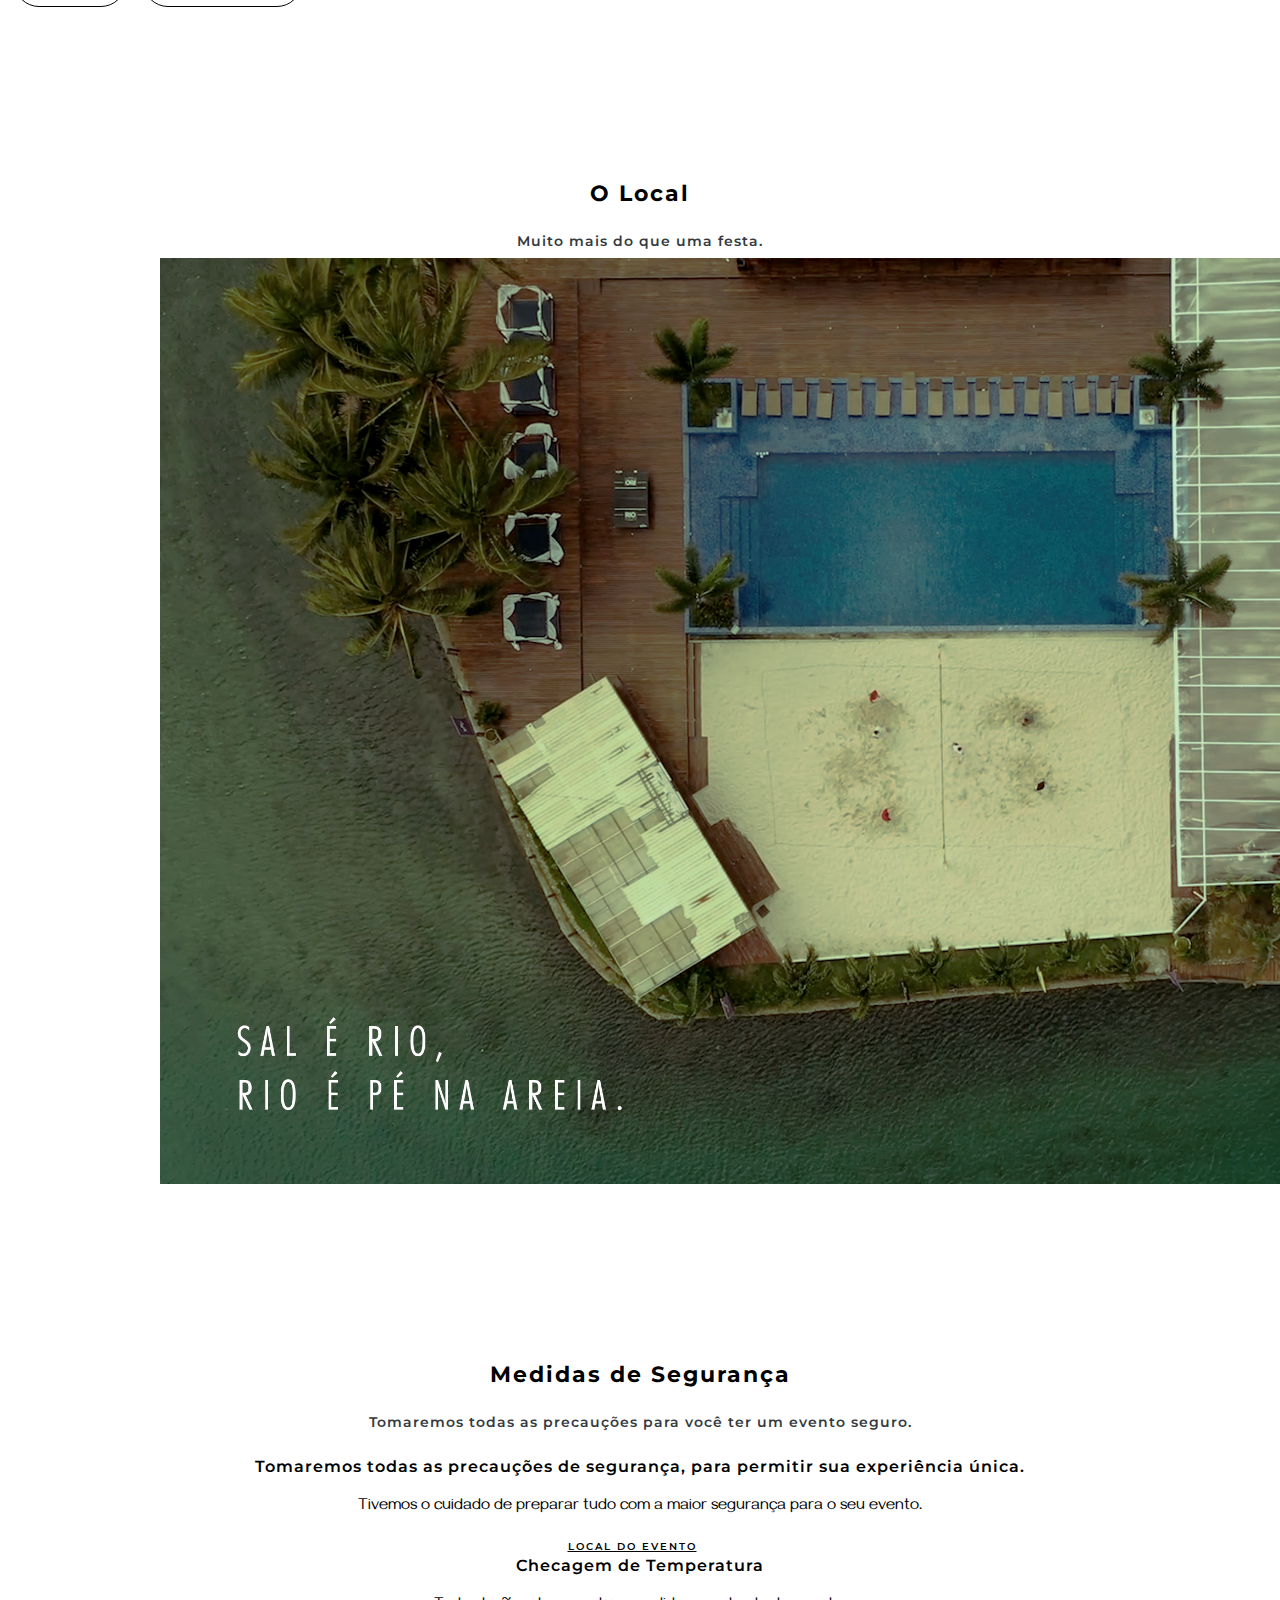
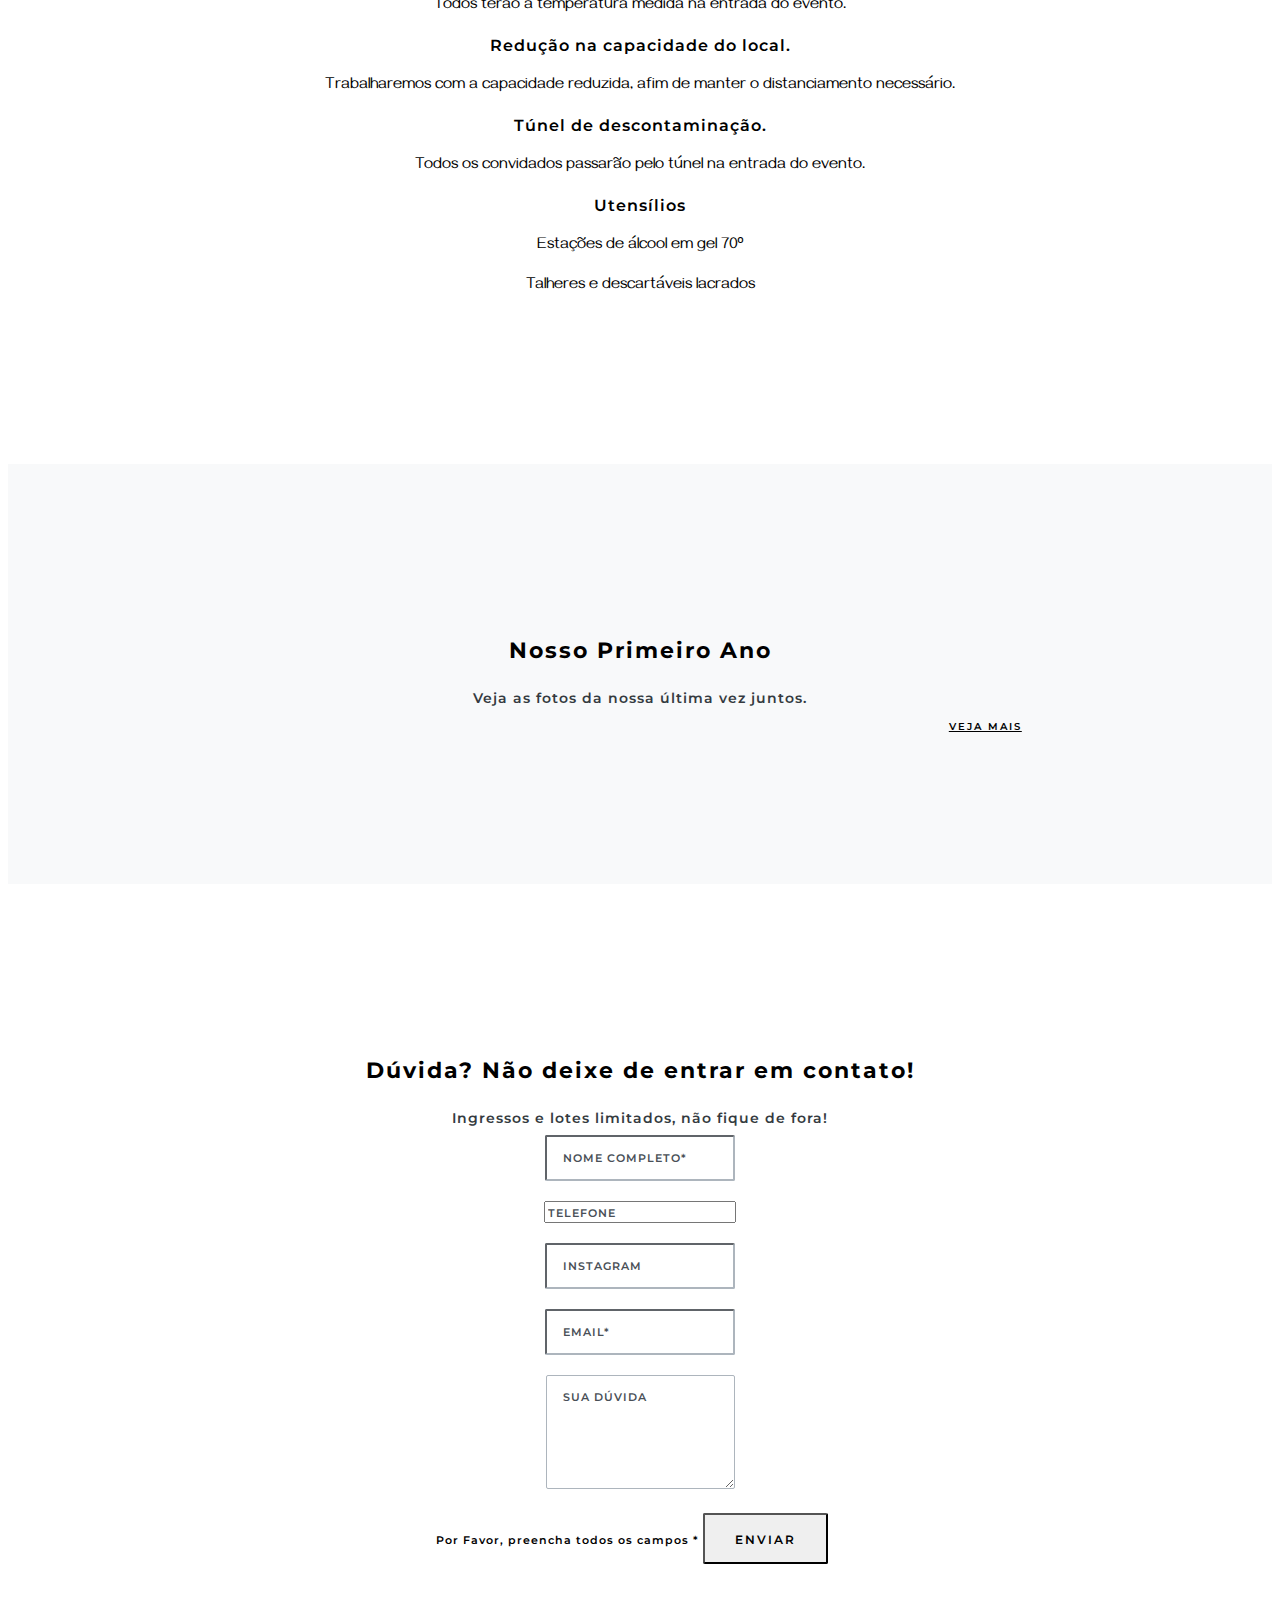
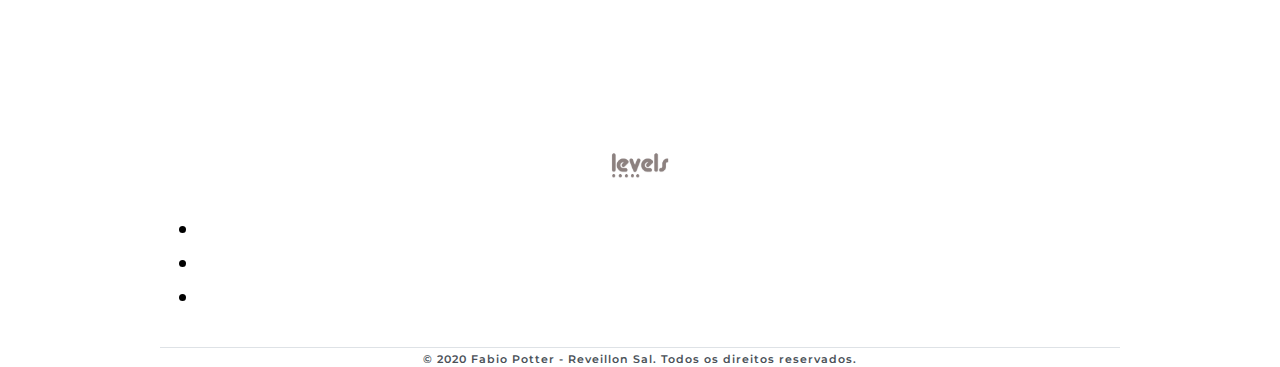
==== commit 76b630bb: "update atracoes" ====
--- a/index.html
+++ b/index.html
@@ -93,11 +93,7 @@
                 </video>
             </div>
             <div class="header-overlay">
-                <div class="row ocultar">
-                <div class="example ocultar">
-                    <div id="flipdown" class="flipdown ocultar"></div>
-                </div>
-            </div>
+               
                 <div class="row">
                     <div class="col-1"></div>
                         <div class="col-2 logos">
@@ -238,6 +234,7 @@
                                 <li>Mario Vilela</li>
                                 <li>DJ Rapha</li>
                                 <li>Kelner</li>
+                                <li style="color: white;"><span>.</li>
                                 <li><span class="fa-li"></span>15h às 03h</li>
                             </ul>
                             <a data-toggle="modal" data-target="#modalEscolhaParceiroSalseiro" class="btn btn-outline-black btn-small border-thick text-uppercase botao-ingresso">Compre Já</a>
@@ -249,10 +246,11 @@
                             <hr>
                             <ul class="fa-ul lista-festa">
                                 <li id="texto-ddp"><strong>DDP Diretoria</strong></li>
-                                <li>Rapha</li>
+                                <li>Saraiva</li>
                                 <li>Rama</li>
                                 <li>Carol Emmerick</li>
                                 <li>DJ LoL</li>
+                                <li style="color: white;"><span>.</li>
                                 <li><span class="fa-li"></span>15h às 03h</li>
                             </ul>
                             <a data-toggle="modal" data-target="#modalEscolhaParceiroSalSunset" class="btn btn-outline-black btn-small border-thick text-uppercase botao-ingresso">Compre Já</a>
@@ -271,6 +269,7 @@
                                 <li>Tucho</li>
                                 <li>Rapha</li>
                                 <li class="espaco-maior">Mario Vilela</li>
+                                <li style="color: white;"><span>.</li>
                                 <li><span class="fa-li"></span>20h às 08h</li>
                             </ul>
                             <a data-toggle="modal" data-target="#modalEscolhaParceiroReveillon" class="btn btn-outline-black btn-small border-thick text-uppercase botao-ingresso">Compre Já</a>
@@ -288,6 +287,7 @@
                                 <li>Mario Vilela</li>
                                 <li>WLDZ</li>
                                 <li>Cereja</li>
+                                <li>Igor Kelner</li>
                                 <li><span class="fa-li"></span>10h às 02h</li>
                             </ul>
                             <a data-toggle="modal" data-target="#modalEscolhaParceiroInc" class="btn btn-outline-black btn-small border-thick text-uppercase botao-ingresso">Compre Já</a>
@@ -303,7 +303,8 @@
                                 <li>Manza Show</li>
                                 <li>Beavis</li>
                                 <li>Feijao</li>
-                                <li>Igor Kelner</li>
+                                <li style="color: white;"><span>.</li>
+                                <li style="color: white;"><span>.</li>
                                 <li><span class="fa-li"></span>15h às 01h</li>
                                 
                             </ul>
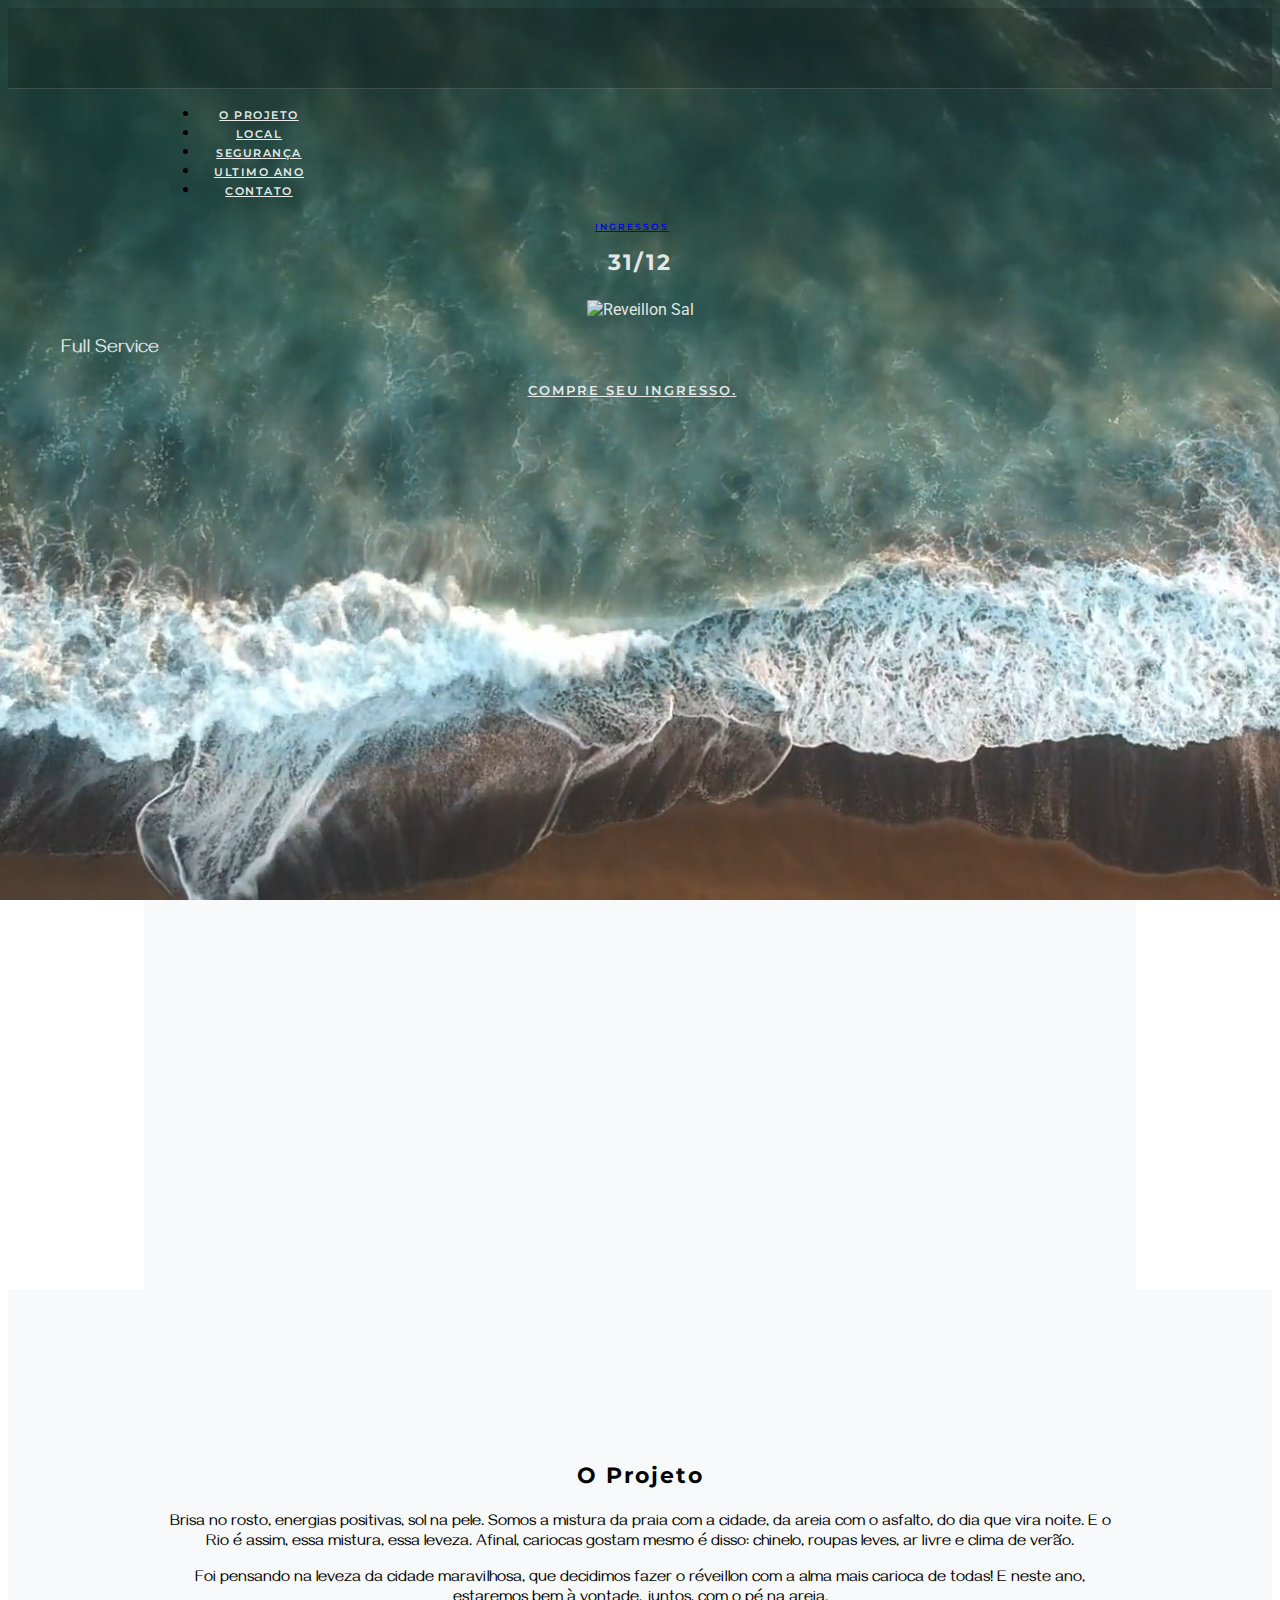
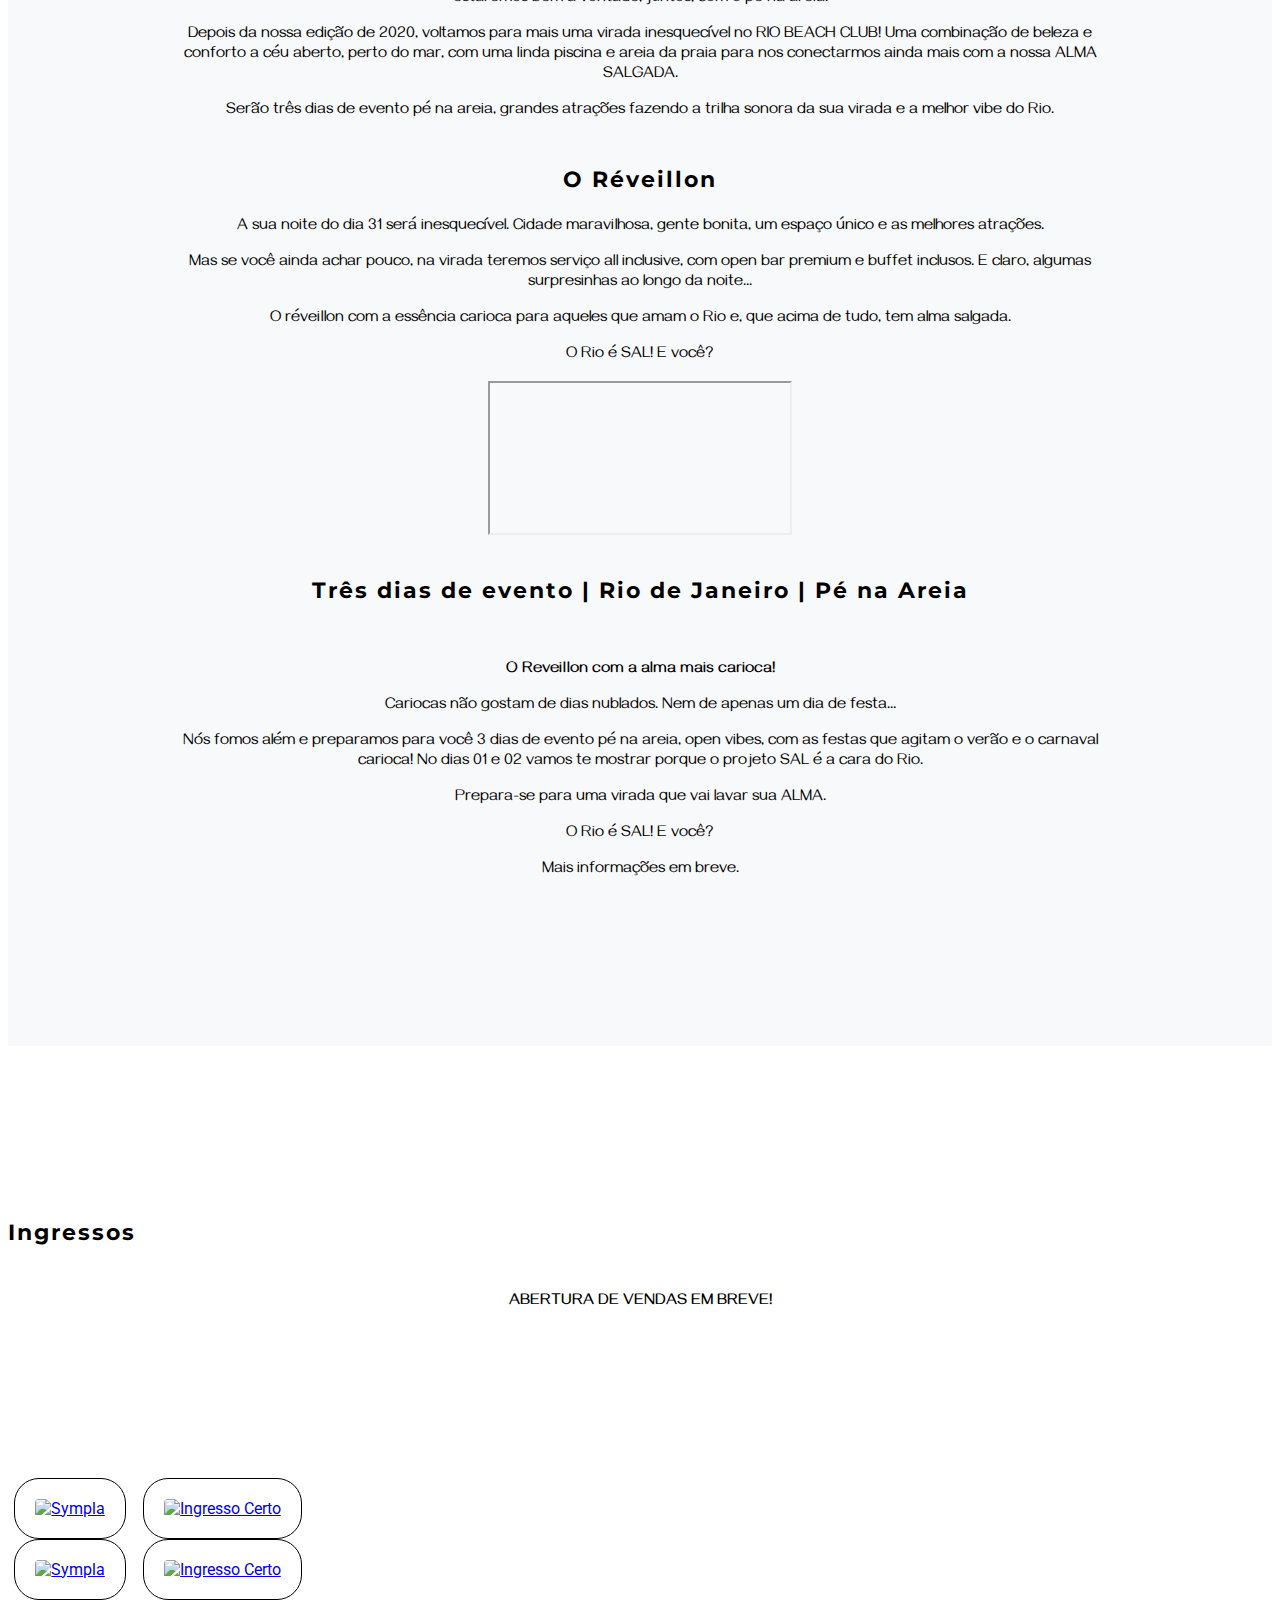
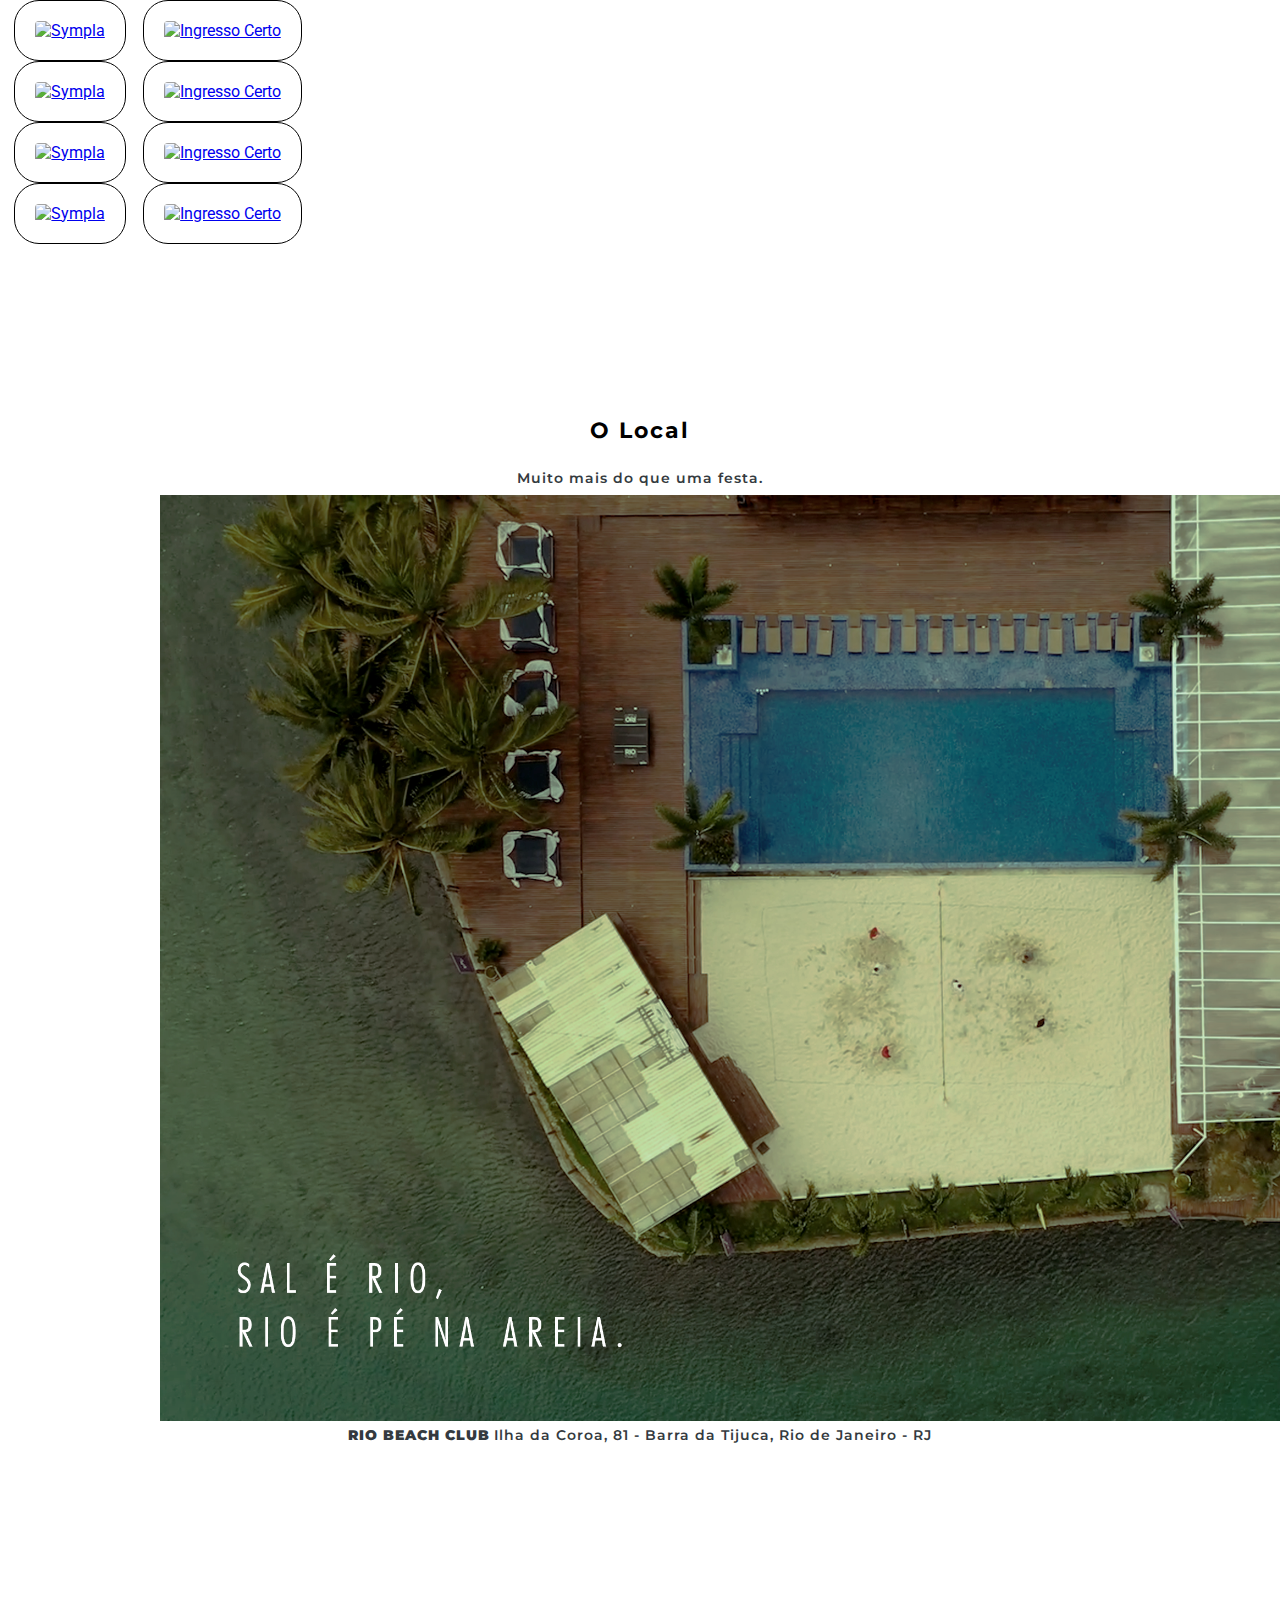
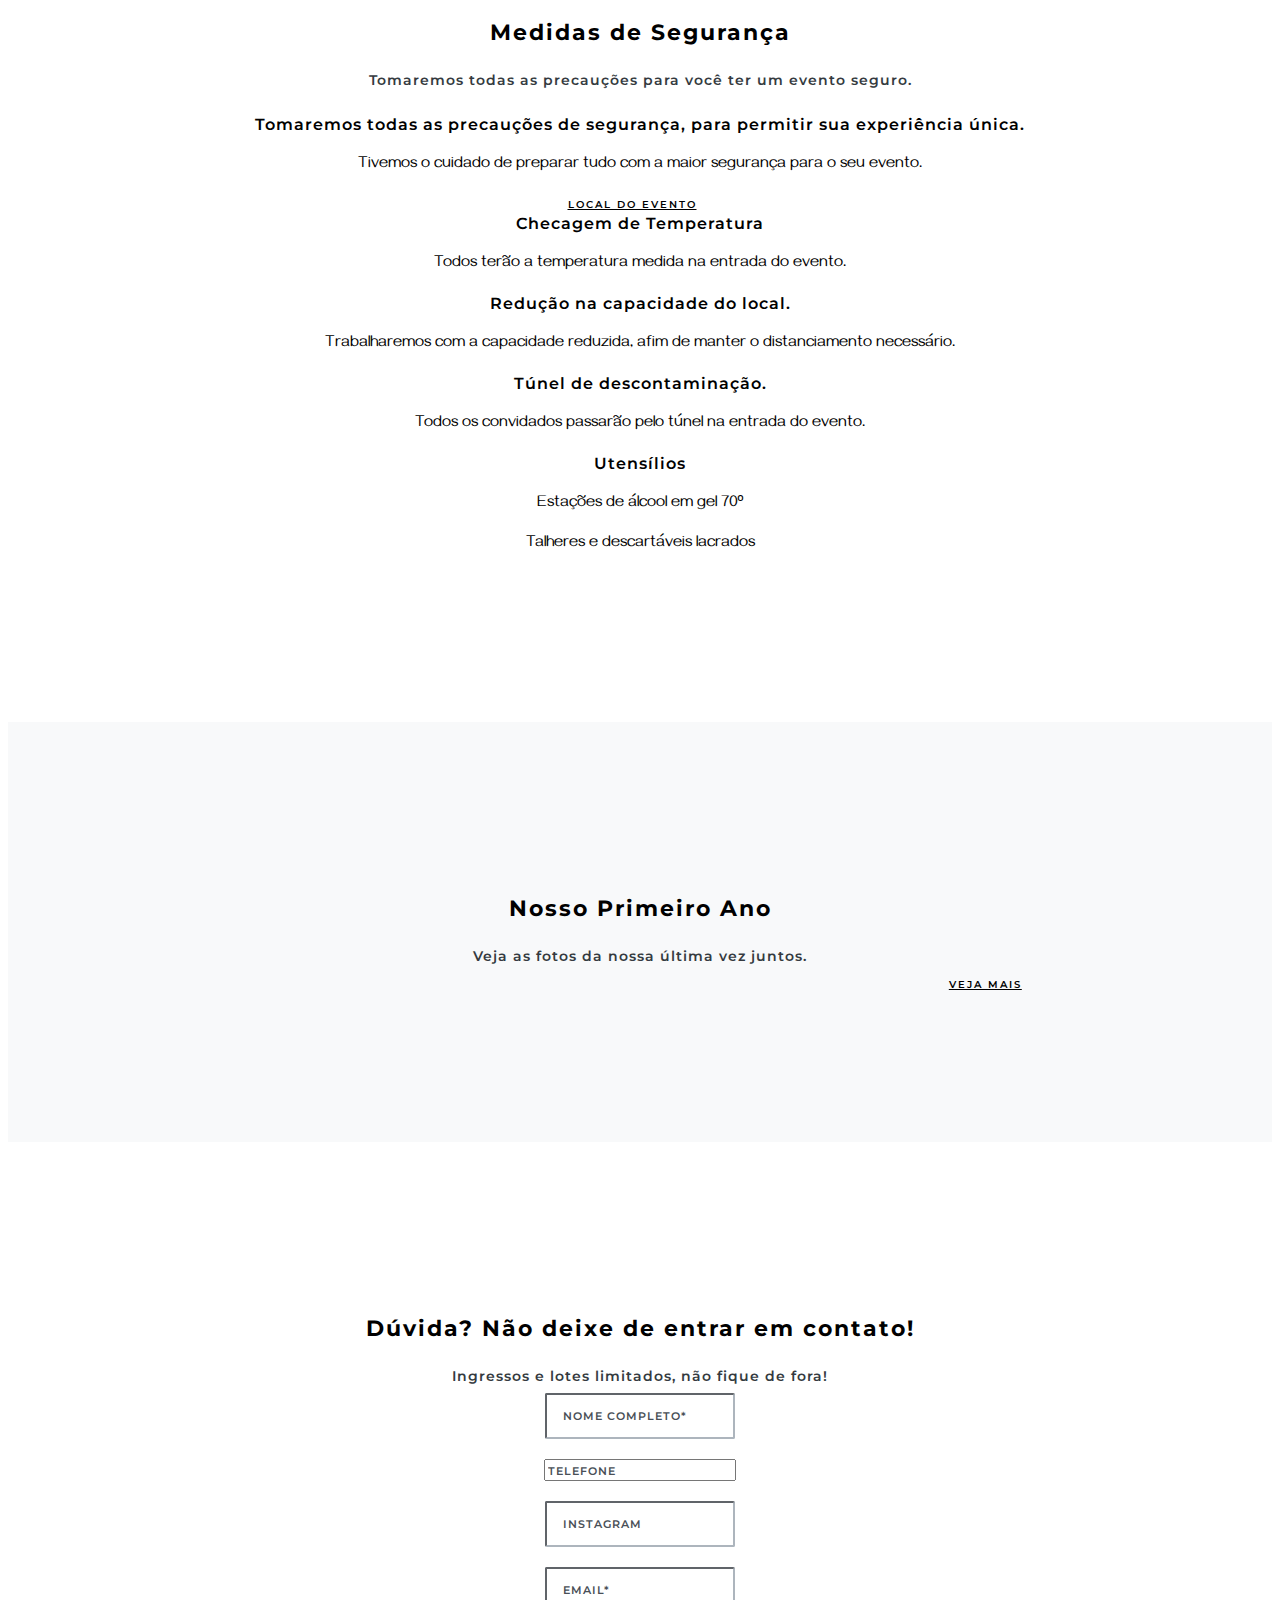
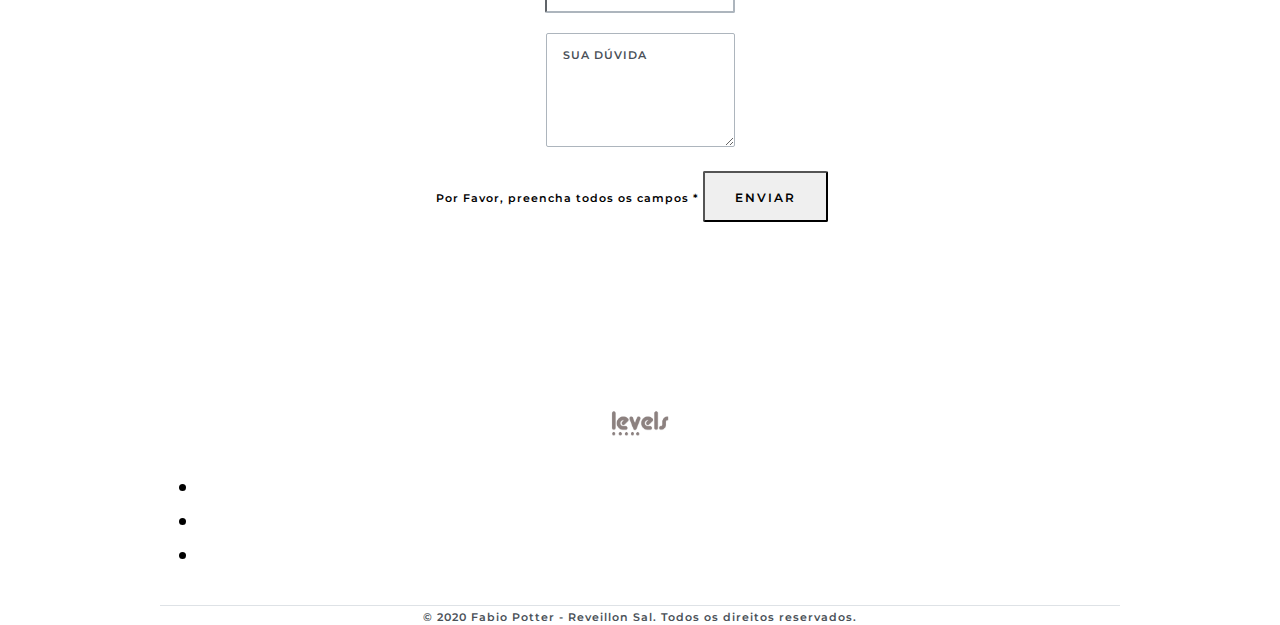
==== commit c25434de: "Ajustes do site do Sall" ====
--- a/index.html
+++ b/index.html
@@ -48,10 +48,7 @@
                                         <a class="nav-link page-scroll" href="#projeto">O Projeto</a>
                                     </li>
                                     <li class="nav-item">
-                                        <a class="nav-link page-scroll" href="#ingresso">Ingressos</a>
-                                    </li>
-                                    <li class="nav-item">
-                                        <a class="nav-link page-scroll" href="#video">Local</a>
+                                        <a class="nav-link page-scroll" href="#local">Local</a>
                                     </li>
                                     <li class="nav-item">
                                         <a class="nav-link page-scroll" href="#about">Segurança</a>
@@ -96,27 +93,27 @@
                
                 <div class="row">
                     <div class="col-1"></div>
-                        <div class="col-2 logos">
+                        <!-- <div class="col-2 logos">
                             <p class="font-alt font-w-700 letter-spacing-2 m-0 text-uppercase title-small">26/12</p>
                             <img src="assets/img/logo_salseiro_branco_eva_novo.png" class="mx-auto d-block" alt="Reveillon Sal" style="width: 10vw;">
                         </div>
                         <div class="col-2 logos">
                             <p class="font-alt font-w-700 letter-spacing-2 m-0 text-uppercase title-small">27/12</p>
                             <img src="assets/img/logo_salsunset_branco_ddp_novo.png" class="mx-auto d-block" alt="Reveillon Sal" style="width: 12vw;">
-                        </div>
-                        <div class="col-2 logos">
+                        </div> -->
+                        <div class="col-10 logos">
                             <p class="font-alt font-w-700 letter-spacing-2 m-0 text-uppercase title-small" id="data-sal">31/12</p>
                             <img src="assets/img/logo_sal.png" class="mx-auto d-block" alt="Reveillon Sal" style="width: 15vw;">
                             <p id="texto-sal" style="font-family:'Gayathri', sans-serif; font-size: 1.2rem; width: 14vw;">Full Service</p>
                         </div>
-                        <div class="col-2 logos">
+                        <!-- <div class="col-2 logos">
                             <p class="font-alt font-w-700 letter-spacing-2 m-0 text-uppercase title-small">02/01</p>
                             <img src="assets/img/logo_pool_by_inc_branco.png" class="mx-auto d-block" alt="Reveillon Sal" style="width: 10vw;">
                         </div>
                         <div class="col-2 logos">
                             <p class="font-alt font-w-700 letter-spacing-2 m-0 text-uppercase title-small">03/01</9>
                             <img src="assets/img/logo_prainha.png" class="mx-auto d-block" alt="Reveillon Sal" style="width: 10vw;">
-                        </div>
+                        </div> -->
 
                     <div class="col-1"></div>
                 </div>
@@ -130,9 +127,16 @@
         <section id="projeto" class="bg-gray-100">
             <div class="container">
                 <div class="row justify-content-center mb-5">
-                    <div class="col-lg-6 text-center mb-3 mb-lg-5">
+                    <div class="col-lg-6 mb-3 mb-lg-5">
                         <h3 class="font-alt font-w-700 letter-spacing-2 m-0 text-uppercase title-small">O Projeto</h3>
-                        <span class="d-block font-alt font-w-600 letter-spacing-1 mt-2 text-gray-800 text-small text-uppercase">Muito mais do que uma festa.</span>
+                        <!-- <span class="d-block font-alt font-w-600 letter-spacing-1 mt-2 text-gray-800 text-small text-uppercase">O Rio é SAL. SAL é pé na areia.</span> -->
+                        <p style="font-family:'Gayathri', sans-serif;"> Brisa no rosto, energias positivas, sol na pele. Somos a mistura da praia com a cidade, da areia com o asfalto, do dia que vira noite. E o Rio é assim, essa mistura, essa leveza. Afinal, cariocas gostam mesmo é disso: chinelo, roupas leves, ar livre e clima de verão.</p>
+                                        
+                        <p style="font-family:'Gayathri', sans-serif;"> Foi pensando na leveza da cidade maravilhosa, que decidimos fazer o réveillon com a alma mais carioca de todas! E neste ano, estaremos bem à vontade, juntos, com o pé na areia. </p>
+                        
+                        <p style="font-family:'Gayathri', sans-serif;">Depois da nossa edição de 2020, voltamos para mais uma virada inesquecível no RIO BEACH CLUB! Uma combinação de beleza e conforto a céu aberto, perto do mar, com uma linda piscina e areia da praia para nos conectarmos ainda mais com a nossa ALMA SALGADA.</p>
+                        
+                        <p style="font-family:'Gayathri', sans-serif;">Serão três dias de evento pé na areia,  grandes atrações fazendo a trilha sonora da sua virada e a melhor vibe do Rio.</p>
                         <span class="bg-dark d-block mt-4 mx-auto sep-line-medium-thick-long"></span>
                     </div>
                     <!-- //.col-lg-6 -->
@@ -145,18 +149,16 @@
                             <div class="row">
                             
                                 <div id="reveillon-texto" class="col-8">
-                                    <h3 class="font-alt font-w-700 letter-spacing-2 m-0 text-uppercase title-small">O Reveillon</h2>
-                                        <p style="font-family:'Gayathri', sans-serif;"> Sal é pé na areia, brisa no rosto e com as melhores energias possíveis.
-                                        Somos a mistura da praia com a cidade, a areia no asfalto. O Rio é assim durante o ano todo: chinelo, roupas leves, ar livre e clima de verão. E nesse ano novo, também estaremos à vontade.</p>
+                                    <h3 class="font-alt font-w-700 letter-spacing-2 m-0 text-uppercase title-small">O Réveillon</h2>
+                                        <p style="font-family:'Gayathri', sans-serif;"> A sua noite do dia 31 será inesquecível. Cidade maravilhosa, gente bonita, um espaço único e as melhores atrações.</p>
                                         
-                                        <p style="font-family:'Gayathri', sans-serif;"> Para isso, escolhemos um cenário de tirar o fôlego:
-                                        RIO BEACH CLUB, uma combinação de beleza e conforto a céu aberto, perto do mar, com uma linda piscina e areia da praia para nos conectarmos ainda mais com o RIO. </p>
+                                        <p style="font-family:'Gayathri', sans-serif;"> Mas se você ainda achar pouco, na virada teremos serviço all inclusive, com open bar premium e buffet inclusos. E claro, algumas surpresinhas ao longo da noite... </p>
                                         
-                                        <p style="font-family:'Gayathri', sans-serif;">Além disso, serviço all inclusive, com open bar premium e buffet Laguiole, uns dos restaurantes mais renomados do Rio.</p>
+                                        <p style="font-family:'Gayathri', sans-serif;">O réveillon com a essência carioca para aqueles que amam o Rio e, que acima de tudo, tem alma salgada.</p>
                                         
-                                        <p style="font-family:'Gayathri', sans-serif;">Um réveillon com a essência carioca para aqueles que amam o Rio, e que acima de tudo, tem alma salgada.</p>
+                                        <p style="font-family:'Gayathri', sans-serif;">O Rio é SAL! E você?</p>
                                         
-                                        <p style="font-family:'Gayathri', sans-serif;">O Rio é SAL! </p>
+                                  
                                 </div>
                                 <div id="reveillon-video" class="embed-responsive embed-responsive-1by1 col-4">
                                     <iframe class="embed-responsive-item" src="https://player.vimeo.com/video/382593345"></iframe>
@@ -165,29 +167,23 @@
                                 
                             </div>
                             <br>
-                            <div class="row">
-                                <div id="festa-video" class="embed-responsive embed-responsive-1by1 col-4">
-                                    <iframe class="embed-responsive-item" src="https://player.vimeo.com/video/451208486"></iframe>
-                                </div>
-
-                                <div id="festa-texto" class="col-8">
-                                        <h2 class="font-alt font-w-700 letter-spacing-2 m-0 text-uppercase title-small">Dias de Festa</h2>
-                                        
-                                        <p style="font-family:'Gayathri', sans-serif;">E para completar a virada mais inesquecível das nossas vidas, 4 dias de festas que bombam a cidade durante o ano e carnaval carioca vão nos conectar e fazer sentir a vibe <strong>SAL</strong> de diferentes formas!</p>
-                                            
-                                        <p style="font-family:'Gayathri', sans-serif;">Na abertura do projeto, sábado 26/12, a festa <strong>SALSEIRO</strong> convida nada mais nada menos do que Banda EVA para trazer a energia e o carnaval fora de época com o pé na areia.</p>
-                                            
-                                        <p style="font-family:'Gayathri', sans-serif;"> No dia seguinte vamos ter a melhor OPEN VIBE que só a galera do DDP Diretoria tem, dia 27/12 é dia de curtir a <strong>SAL Sunset</strong> no melhor estilo carioca.</p>
-                                            
-                                        <p style="font-family:'Gayathri', sans-serif;">2 dias após a virada, sábado 02/01, vamos curtir a pool party mais falada do Rio de Janeiro, a <strong>Pool By INC</strong>. foi uma explosão no ano passado e esse ano promete ser mais ainda, a pista será comandada por nada mais nada menos que Bhaskar, começamos as 11 da manhã e nao tem hora pra acabar!</p>
-                                            
-                                        <p style="font-family:'Gayathri', sans-serif;">No dia de encerramento do projeto, 03/01, viremos com chave de ouro, é dia de assistir o pôr do sol na prainha mais famosa da cidade, <strong>Prainha com Ferrugem</strong>. É dia de cantar, se emocionar e trazer as energias mais incríveis para 2021.</p>
-                                </div>
-
-                                <div id="festa-video-2" class="embed-responsive embed-responsive-1by1 classe-video">
-                                    <iframe class="embed-responsive-item" src="https://player.vimeo.com/video/451208486"></iframe>
-                                </div>
-                                <!-- //.item -->
+                            <div class="row col-12">
+                                <div class="col-1"></div>
+                                <h2 class="font-alt font-w-700 letter-spacing-2 m-0 text-uppercase title-small">Três dias de evento | Rio de Janeiro | Pé na Areia</h2>
+                                <br>
+                                <div class="row col-12">
+                                    <div class="row col-5"></div>
+                                    <div class="row col-6">
+                                         <p style="font-family:'Gayathri', sans-serif; text-align: center;"><strong>O Reveillon com a alma mais carioca!</strong></p>
+                                    </div>
+                                    <p style="font-family:'Gayathri', sans-serif;">Cariocas não gostam de dias nublados. Nem de apenas um dia de festa…</p>
+                                    <p style="font-family:'Gayathri', sans-serif;">Nós fomos além e preparamos para você 3 dias de evento pé na areia, open vibes, com as festas que agitam o verão e o carnaval carioca! No dias 01 e 02 vamos te mostrar porque o projeto SAL é a cara do Rio.</p>
+                                    <p style="font-family:'Gayathri', sans-serif;">Prepara-se para uma virada que vai lavar sua ALMA.</p>
+                                    <p style="font-family:'Gayathri', sans-serif;">O Rio é SAL! E você?</p>
+
+                                    <p style="font-family:'Gayathri', sans-serif;">Mais informações em breve.</p>
+                                    
+                                </div>
                             </div>
                             <!-- //.gallery-grid -->
                         <!-- </div> -->
@@ -200,7 +196,7 @@
             <!-- //.container -->
         </section>
         
-        <section id="openbar" class="bg-gray-100" style="padding: 45px 0px;">
+        <!-- <section id="openbar" class="bg-gray-100" style="padding: 45px 0px;">
            
                 <div class="row justify-content-center mb-5">
                     <div class="col-lg-6 text-center mb-3 mb-lg-5">
@@ -209,21 +205,20 @@
                         <span class="d-block font-alt font-w-600 letter-spacing-1 mt-2 text-gray-800 text-small text-uppercase">Gin Beefeater, Vodka Absolut, Whisky Ballantines, Cachaça Quero Chuva, Cerveja Heineken, Espumante, Energético Red Bull, Água Tônica e muito mais.</span>
                         <span class="bg-dark d-block mt-4 mx-auto sep-line-medium-thick-long"></span>
                     </div>
-                    <!-- //.col-lg-6 -->
-                </div>
-                <!-- //.row -->
-        </section>
+                </div>
+        </section> -->
         
         <section id="ingresso" class="pricing py-5">
             <div class="container-fluid">
             
                 <div class="row justify-content-center mb-5">
                     <div class="col-lg-6 text-center mb-3 mb-lg-5">
-                        <h3 class="font-alt font-w-700 letter-spacing-2 m-0 text-uppercase title-small" style="color: white;">Ingressos</h3>
+                        <h3 class="font-alt font-w-700 letter-spacing-2 m-0 text-uppercase title-small" style="color: black;">Ingressos</h3>
                         <span class="bg-dark d-block mt-4 mx-auto sep-line-medium-thick-long"></span>
-                    </div>
-
-                <div class="row">
+                        <p style="font-family:'Gayathri', sans-serif; text-align: center; color: black;"><strong>ABERTURA DE VENDAS EM BREVE!</strong> </p>
+                    </div>
+
+                <!-- <div class="row">
                     <div class="col">
                         <div class="card card-body">
                             <img src="assets/img/logo_salseiro_data.png" class="rounded mx-auto d-block logo-festa" alt="Salseiro">
@@ -260,7 +255,6 @@
                         <div class="card card-body">
                             <div>
                             <img src="assets/img/logo_sal_151_data.png" class="rounded mx-auto d-block logo-festa" alt="Reveillon Sal">
-                            <!-- <p class="font-alt font-w-700 letter-spacing-2 m-0 text-uppercase title-small data-festa">31/12</p> -->
                             </div>
                             <hr>
                             <ul class="fa-ul lista-festa">
@@ -296,7 +290,6 @@
                     <div class="col">
                         <div id="card-prainha" class="card card-body">
                             <img src="assets/img/logo_preta_prainha_data.png" class="rounded mx-auto d-block logo-festa" alt="Prainha com Ferrugem">
-                            <!-- <p class="font-alt font-w-700 letter-spacing-2 m-0 text-uppercase title-small data-festa" id="data-prainha">06/01</p> -->
                             <hr>
                             <ul class="fa-ul lista-festa" id="lista-prainha">
                                 <li><span class="fa-li"></span><strong>Ferrugem</strong></li>
@@ -311,8 +304,8 @@
                             <a data-toggle="modal" data-target="#modalEscolhaParceiroPrainha" class="btn btn-outline-black btn-small border-thick text-uppercase botao-ingresso">Compre Já</a>
                         </div>
                     </div>
-                </div>
-                <span></span>
+                </div> -->
+                <!-- <span></span>
                 <div class="row" style="margin-top: 10vh;">
                     <div id="card-combo" class="card card-body col-12">
                         <h3 id="texto-passporte" class="font-alt font-w-700 letter-spacing-2 text-uppercase title-medium" style="display: none;">PASSAPORTE</h3>
@@ -328,7 +321,7 @@
                         <p style="align-content: center; text-align: center; font-family:'Gayathri', sans-serif;"><strong>Garanta o acesso à todas essas festas com um preço especial!</strong></p>
                         <a class="btn btn-outline-black btn-small border-thick text-uppercase">ESGOTADO</a>
                     </div>
-                </div>
+                </div> -->
         </section>
 
         <div class="modal fade" id="modalEscolhaParceiro" tabindex="-1" role="dialog" aria-labelledby="exampleModalLabel" aria-hidden="true">
@@ -436,9 +429,13 @@
                 <h3 class="font-alt font-w-700 letter-spacing-2 m-0 text-uppercase title-small">O Local</h3>
                 <span class="d-block font-alt font-w-600 letter-spacing-1 mt-2 text-gray-800 text-small text-uppercase">Muito mais do que uma festa.</span>
                 <span class="bg-dark d-block mt-4 mx-auto sep-line-medium-thick-long"></span>
+                
             </div>
             <img id="imgLocal" class="img-fluid" src="assets/images/local.png">
             </div>
+
+            <span class="d-block font-alt font-w-600 letter-spacing-1 mt-2 text-gray-800 text-small text-uppercase"><strong>RIO BEACH CLUB</strong></span>
+            <span class="d-block font-alt font-w-600 letter-spacing-1 mt-2 text-gray-800 text-small text-uppercase">Ilha da Coroa, 81 - Barra da Tijuca, Rio de Janeiro - RJ</span>
         </div>
         </section>
         
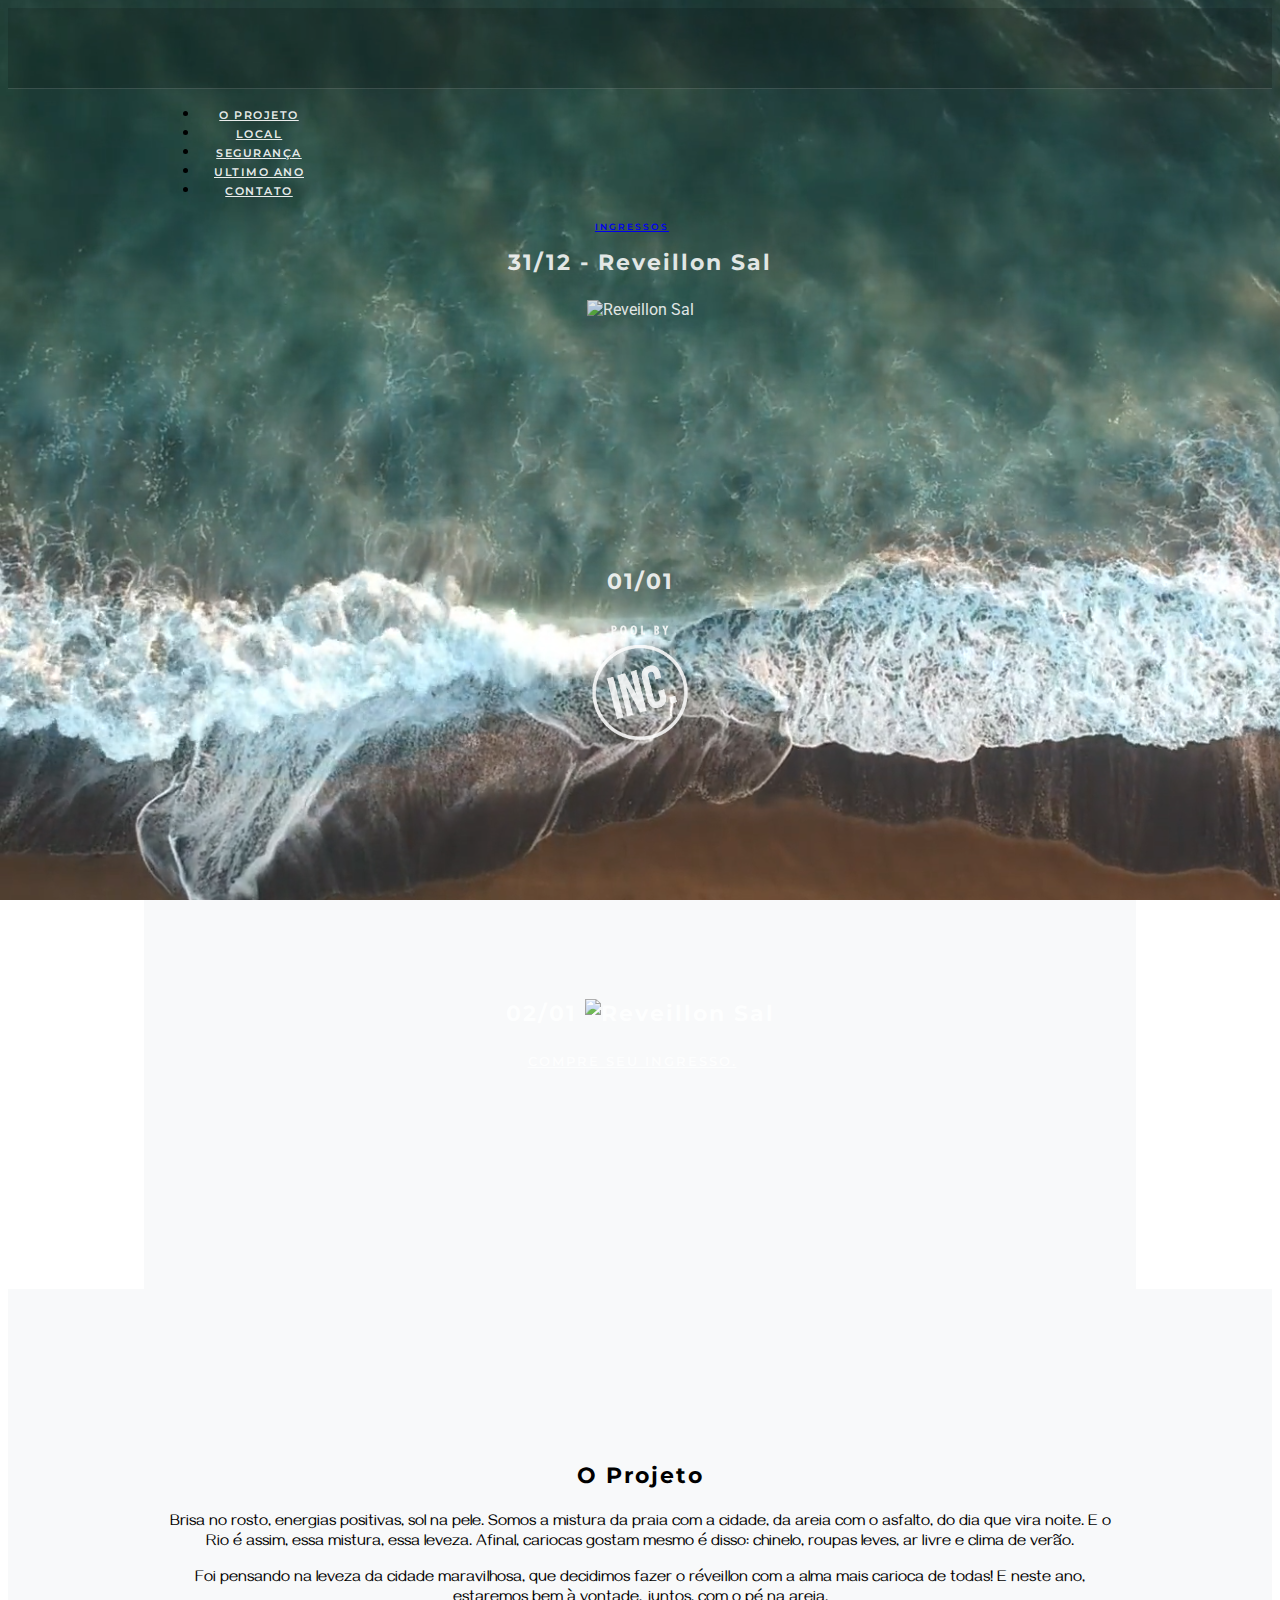
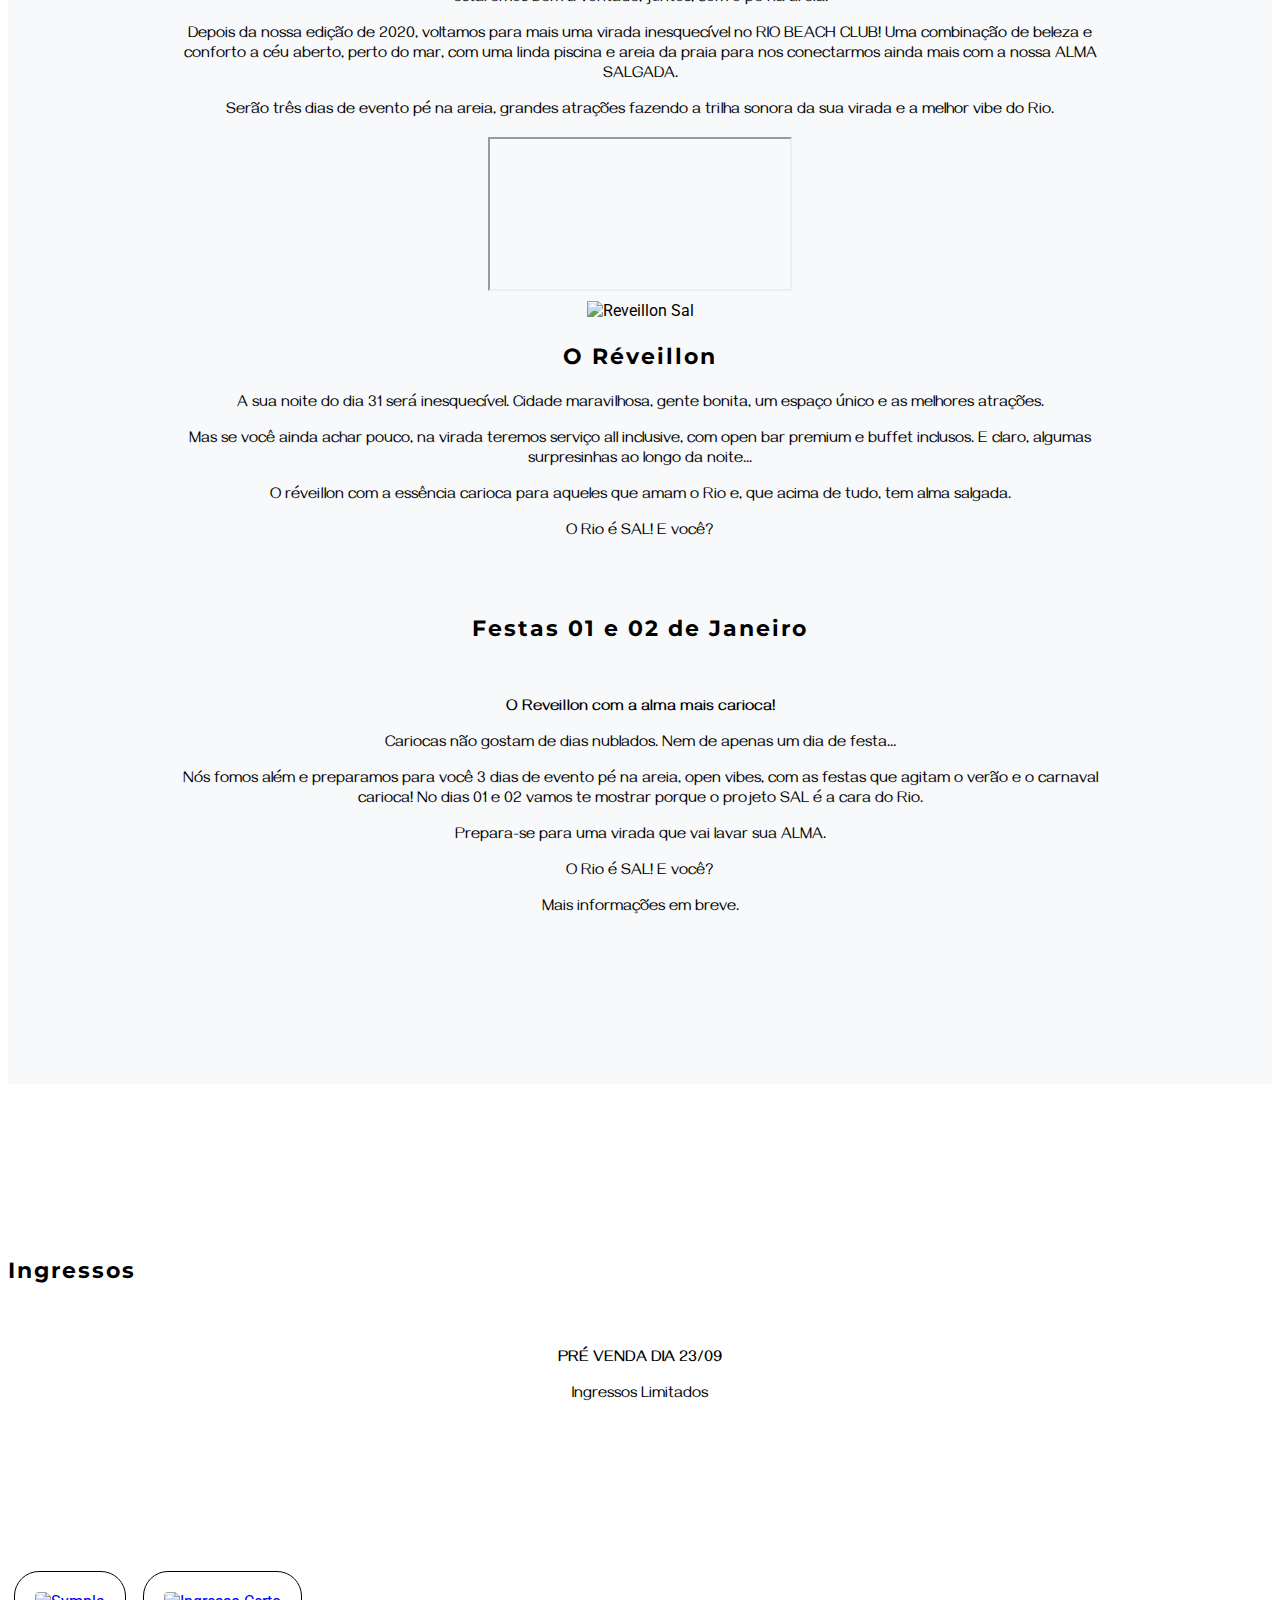
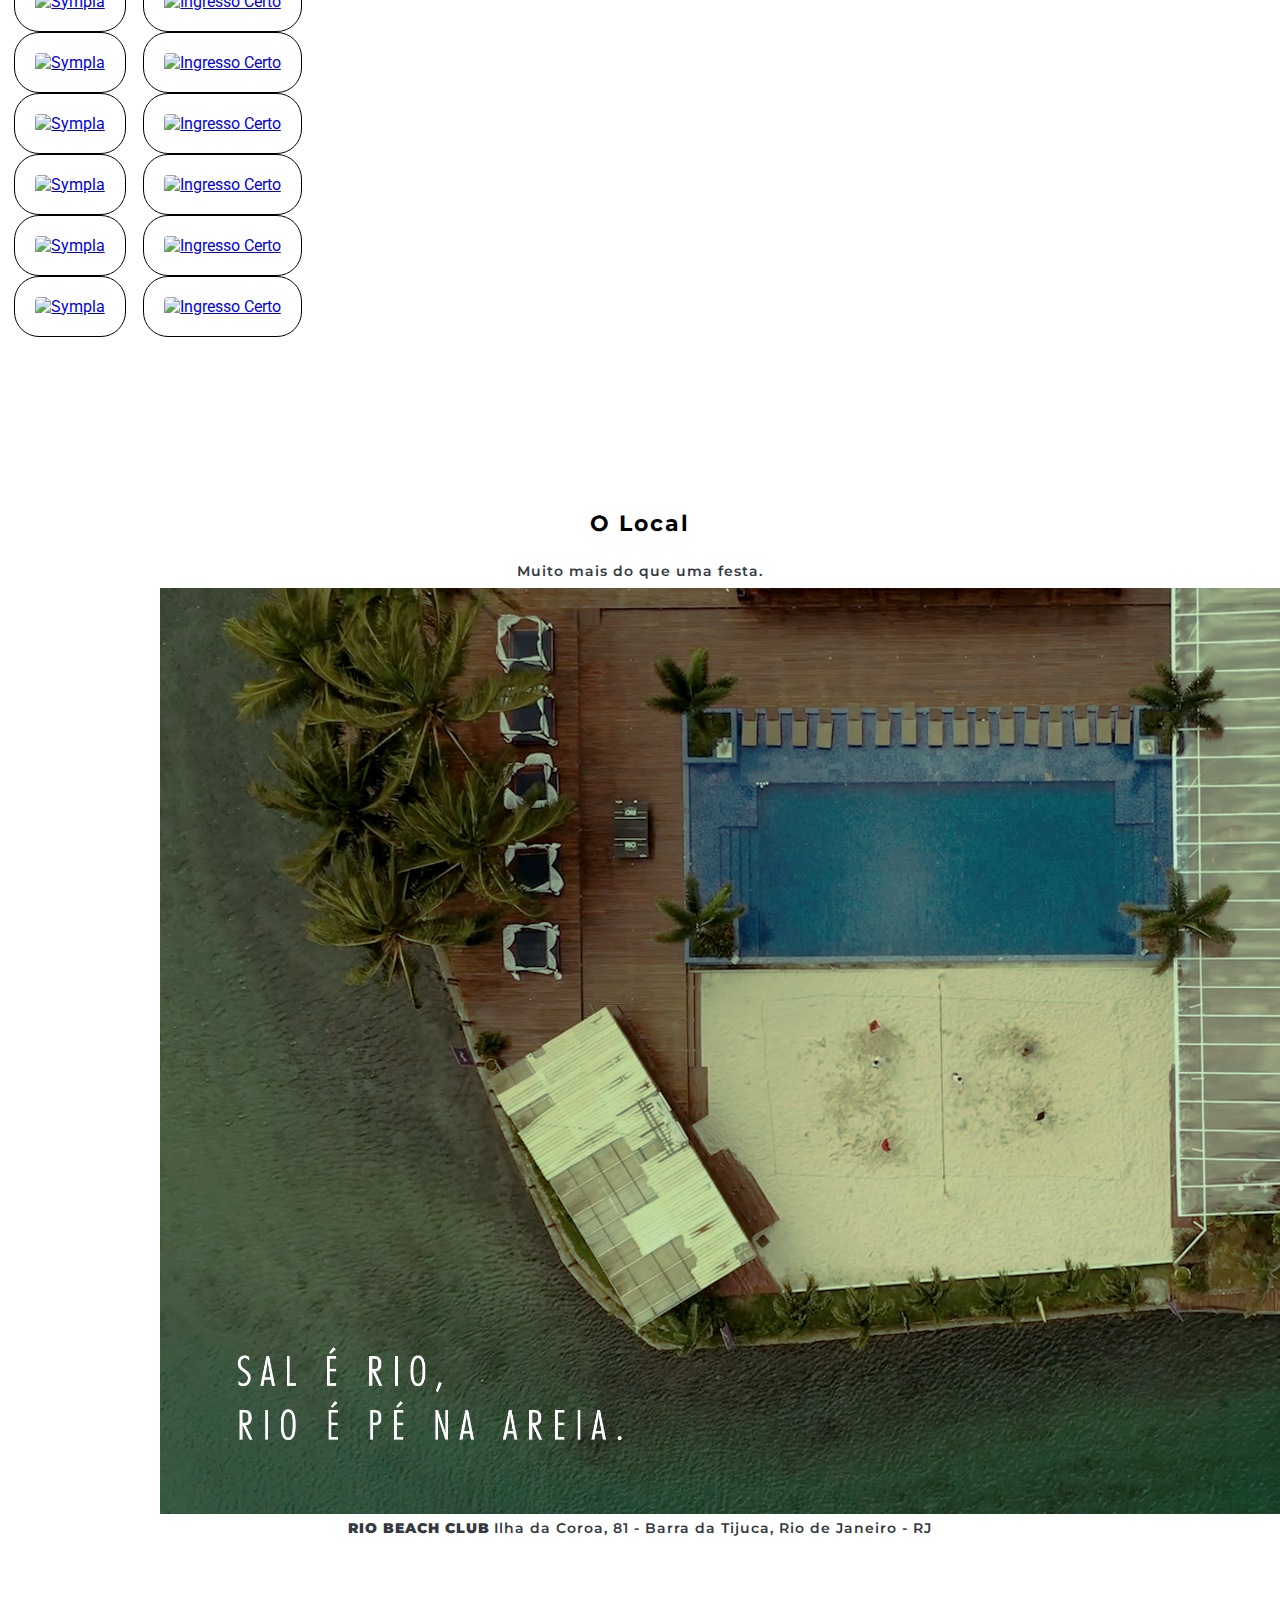
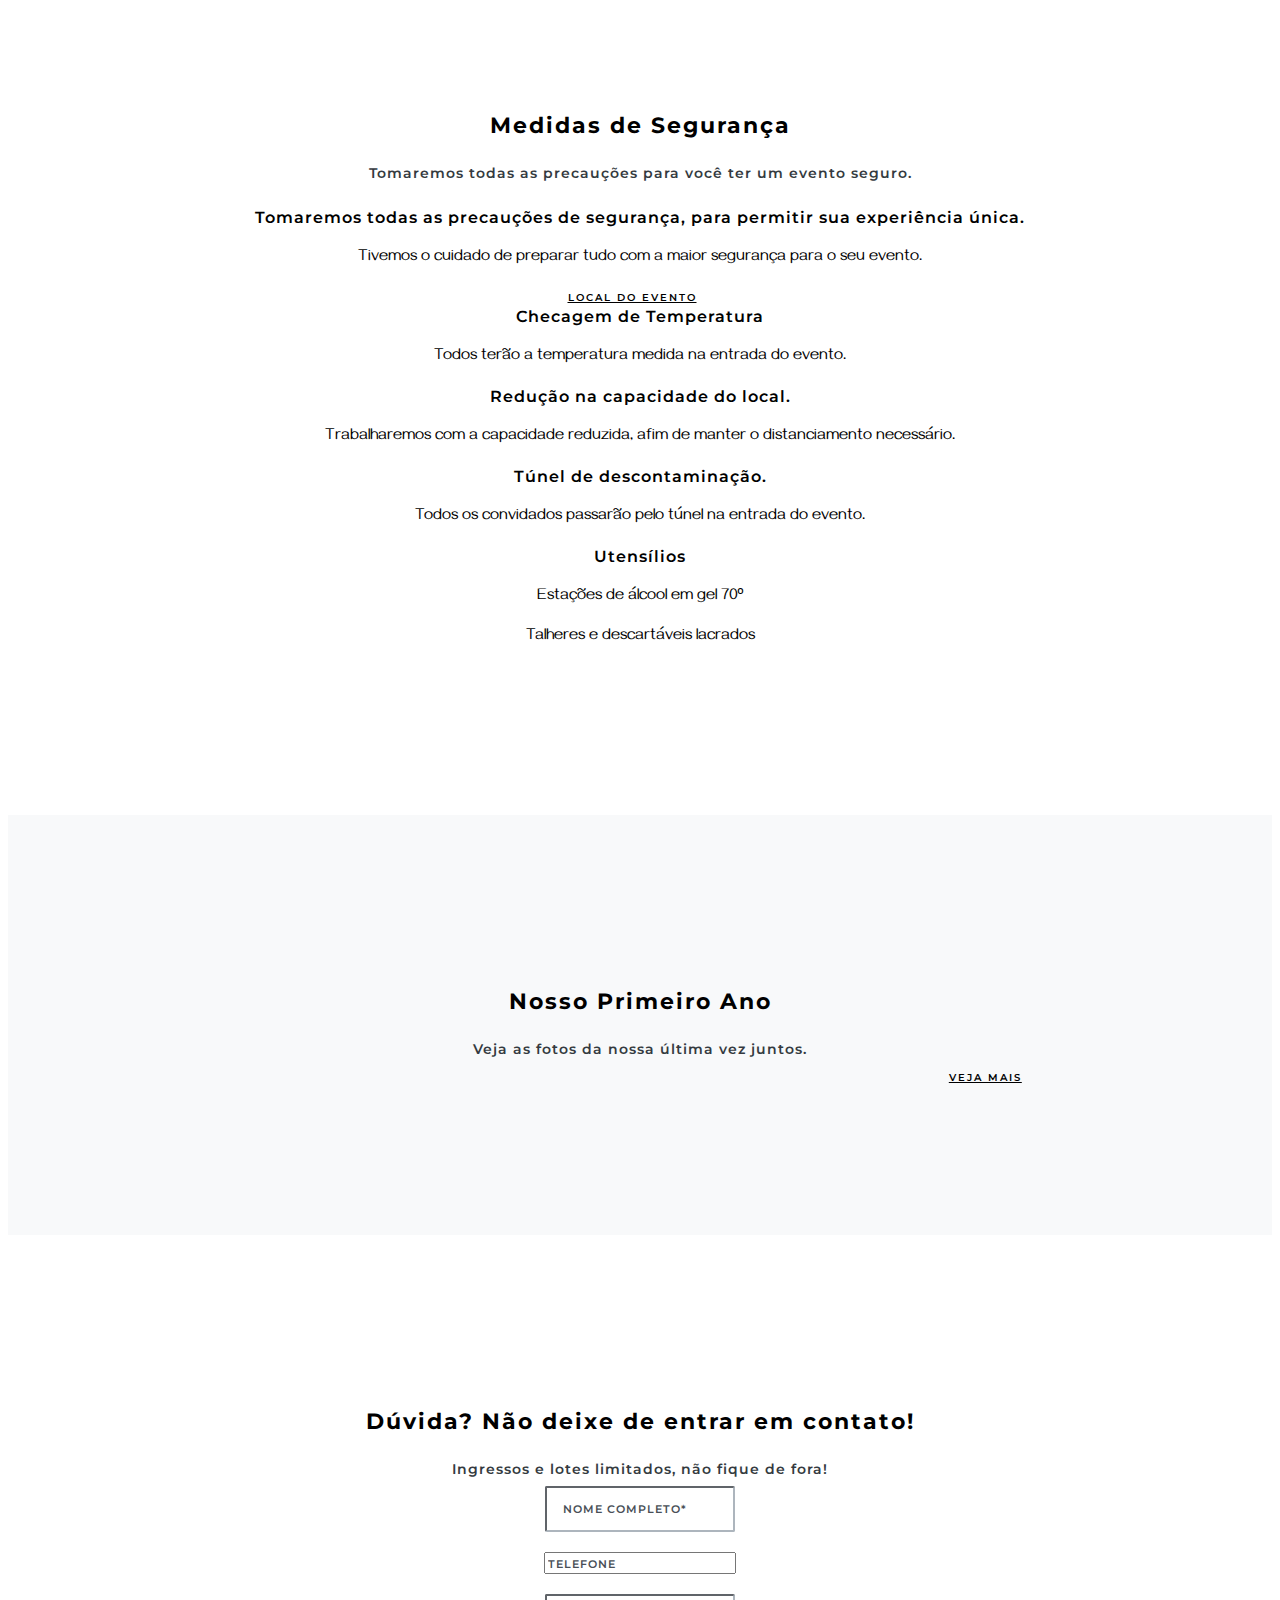
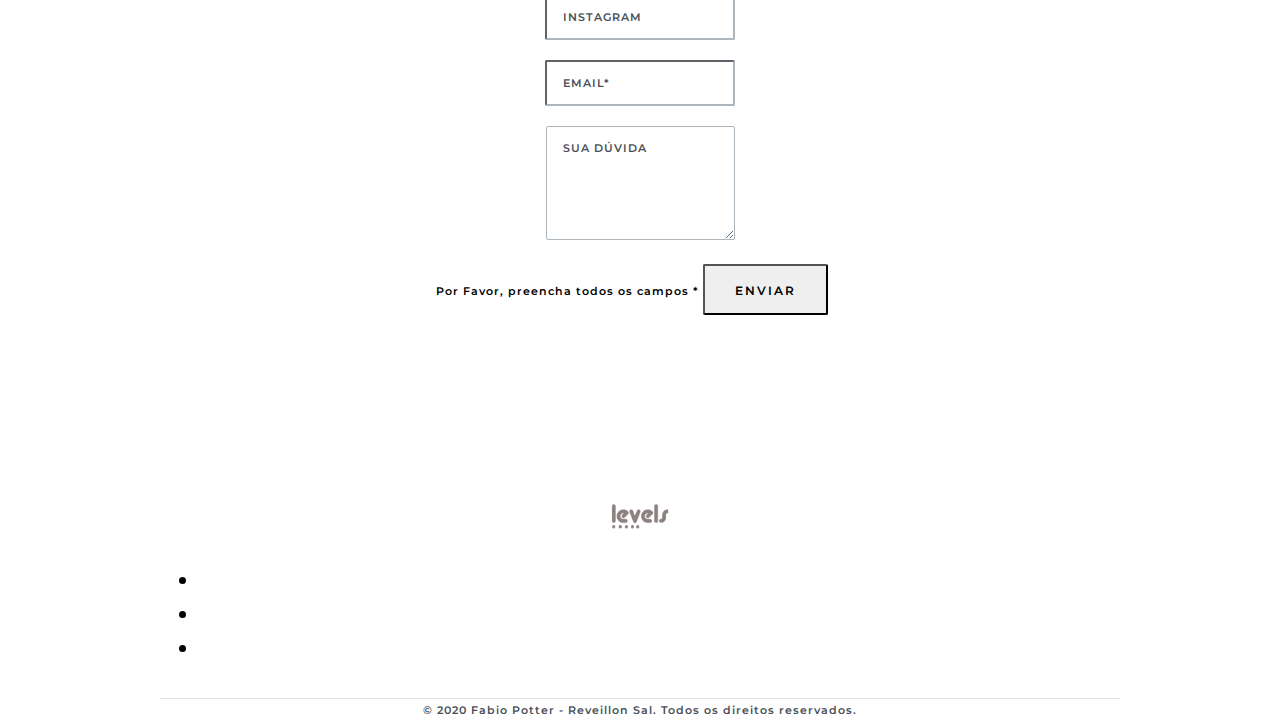
==== commit c789a1a8: "Update index.html" ====
--- a/index.html
+++ b/index.html
@@ -101,19 +101,19 @@
                             <p class="font-alt font-w-700 letter-spacing-2 m-0 text-uppercase title-small">27/12</p>
                             <img src="assets/img/logo_salsunset_branco_ddp_novo.png" class="mx-auto d-block" alt="Reveillon Sal" style="width: 12vw;">
                         </div> -->
-                        <div class="col-10 logos">
-                            <p class="font-alt font-w-700 letter-spacing-2 m-0 text-uppercase title-small" id="data-sal">31/12</p>
+                        <div class="col-6 logos">
+                            <p class="font-alt font-w-700 letter-spacing-2 m-0 text-uppercase title-small" id="data-sal">31/12 - Reveillon Sal</p>
                             <img src="assets/img/logo_sal.png" class="mx-auto d-block" alt="Reveillon Sal" style="width: 15vw;">
-                            <p id="texto-sal" style="font-family:'Gayathri', sans-serif; font-size: 1.2rem; width: 14vw;">Full Service</p>
-                        </div>
-                        <!-- <div class="col-2 logos">
-                            <p class="font-alt font-w-700 letter-spacing-2 m-0 text-uppercase title-small">02/01</p>
+                            <!-- <p id="texto-sal" style="font-family:'Gayathri', sans-serif; font-size: 1.2rem; width: 14vw;">Full Service</p> -->
+                        </div>
+                        <div class="col-2 logos">
+                            <p class="font-alt font-w-700 letter-spacing-2 m-0 text-uppercase title-small">01/01</p>
                             <img src="assets/img/logo_pool_by_inc_branco.png" class="mx-auto d-block" alt="Reveillon Sal" style="width: 10vw;">
                         </div>
                         <div class="col-2 logos">
-                            <p class="font-alt font-w-700 letter-spacing-2 m-0 text-uppercase title-small">03/01</9>
+                            <p class="font-alt font-w-700 letter-spacing-2 m-0 text-uppercase title-small">02/01</9>
                             <img src="assets/img/logo_prainha.png" class="mx-auto d-block" alt="Reveillon Sal" style="width: 10vw;">
-                        </div> -->
+                        </div>
 
                     <div class="col-1"></div>
                 </div>
@@ -127,17 +127,25 @@
         <section id="projeto" class="bg-gray-100">
             <div class="container">
                 <div class="row justify-content-center mb-5">
-                    <div class="col-lg-6 mb-3 mb-lg-5">
-                        <h3 class="font-alt font-w-700 letter-spacing-2 m-0 text-uppercase title-small">O Projeto</h3>
-                        <!-- <span class="d-block font-alt font-w-600 letter-spacing-1 mt-2 text-gray-800 text-small text-uppercase">O Rio é SAL. SAL é pé na areia.</span> -->
-                        <p style="font-family:'Gayathri', sans-serif;"> Brisa no rosto, energias positivas, sol na pele. Somos a mistura da praia com a cidade, da areia com o asfalto, do dia que vira noite. E o Rio é assim, essa mistura, essa leveza. Afinal, cariocas gostam mesmo é disso: chinelo, roupas leves, ar livre e clima de verão.</p>
-                                        
-                        <p style="font-family:'Gayathri', sans-serif;"> Foi pensando na leveza da cidade maravilhosa, que decidimos fazer o réveillon com a alma mais carioca de todas! E neste ano, estaremos bem à vontade, juntos, com o pé na areia. </p>
-                        
-                        <p style="font-family:'Gayathri', sans-serif;">Depois da nossa edição de 2020, voltamos para mais uma virada inesquecível no RIO BEACH CLUB! Uma combinação de beleza e conforto a céu aberto, perto do mar, com uma linda piscina e areia da praia para nos conectarmos ainda mais com a nossa ALMA SALGADA.</p>
-                        
-                        <p style="font-family:'Gayathri', sans-serif;">Serão três dias de evento pé na areia,  grandes atrações fazendo a trilha sonora da sua virada e a melhor vibe do Rio.</p>
+                    <div class="col-12">
+                        <div class="row">
+                            <div id="reveillon-texto" class="col-8">
+                            <h3 class="font-alt font-w-700 letter-spacing-2 m-0 text-uppercase title-small">O Projeto</h3>
+                            <!-- <span class="d-block font-alt font-w-600 letter-spacing-1 mt-2 text-gray-800 text-small text-uppercase">O Rio é SAL. SAL é pé na areia.</span> -->
+                            <p style="font-family:'Gayathri', sans-serif;"> Brisa no rosto, energias positivas, sol na pele. Somos a mistura da praia com a cidade, da areia com o asfalto, do dia que vira noite. E o Rio é assim, essa mistura, essa leveza. Afinal, cariocas gostam mesmo é disso: chinelo, roupas leves, ar livre e clima de verão.</p>
+                                            
+                            <p style="font-family:'Gayathri', sans-serif;"> Foi pensando na leveza da cidade maravilhosa, que decidimos fazer o réveillon com a alma mais carioca de todas! E neste ano, estaremos bem à vontade, juntos, com o pé na areia. </p>
+                            
+                            <p style="font-family:'Gayathri', sans-serif;">Depois da nossa edição de 2020, voltamos para mais uma virada inesquecível no RIO BEACH CLUB! Uma combinação de beleza e conforto a céu aberto, perto do mar, com uma linda piscina e areia da praia para nos conectarmos ainda mais com a nossa ALMA SALGADA.</p>
+                            
+                            <p style="font-family:'Gayathri', sans-serif;">Serão três dias de evento pé na areia,  grandes atrações fazendo a trilha sonora da sua virada e a melhor vibe do Rio.</p>
+                            </div>
+                        <div id="reveillon-video" class="embed-responsive embed-responsive-1by1 col-4">
+                            <iframe class="embed-responsive-item" src="https://player.vimeo.com/video/382593345"></iframe>
+                        </div>
+
                         <span class="bg-dark d-block mt-4 mx-auto sep-line-medium-thick-long"></span>
+                    </div>
                     </div>
                     <!-- //.col-lg-6 -->
                 </div>
@@ -146,9 +154,11 @@
                 <div class="row">
                     <div class="col-12">
                             <!-- <div class="gallery-grid grid-col-2 gutter-wide"> -->
-                            <div class="row">
-                            
-                                <div id="reveillon-texto" class="col-8">
+                                <div class="row">
+                                <div id="reveillon-video" class="embed-responsive embed-responsive-1by1 col-4">
+                                    <img src="assets/images/reveillon_festa" class="embed-responsive-item" alt="Reveillon Sal">
+                                </div>
+                                <div id="reveillon-projeto" class="col-8">
                                     <h3 class="font-alt font-w-700 letter-spacing-2 m-0 text-uppercase title-small">O Réveillon</h2>
                                         <p style="font-family:'Gayathri', sans-serif;"> A sua noite do dia 31 será inesquecível. Cidade maravilhosa, gente bonita, um espaço único e as melhores atrações.</p>
                                         
@@ -160,31 +170,29 @@
                                         
                                   
                                 </div>
-                                <div id="reveillon-video" class="embed-responsive embed-responsive-1by1 col-4">
-                                    <iframe class="embed-responsive-item" src="https://player.vimeo.com/video/382593345"></iframe>
-                                </div>
-                                      
-                                
-                            </div>
-                            <br>
-                            <div class="row col-12">
-                                <div class="col-1"></div>
-                                <h2 class="font-alt font-w-700 letter-spacing-2 m-0 text-uppercase title-small">Três dias de evento | Rio de Janeiro | Pé na Areia</h2>
-                                <br>
-                                <div class="row col-12">
-                                    <div class="row col-5"></div>
-                                    <div class="row col-6">
-                                         <p style="font-family:'Gayathri', sans-serif; text-align: center;"><strong>O Reveillon com a alma mais carioca!</strong></p>
-                                    </div>
-                                    <p style="font-family:'Gayathri', sans-serif;">Cariocas não gostam de dias nublados. Nem de apenas um dia de festa…</p>
-                                    <p style="font-family:'Gayathri', sans-serif;">Nós fomos além e preparamos para você 3 dias de evento pé na areia, open vibes, com as festas que agitam o verão e o carnaval carioca! No dias 01 e 02 vamos te mostrar porque o projeto SAL é a cara do Rio.</p>
-                                    <p style="font-family:'Gayathri', sans-serif;">Prepara-se para uma virada que vai lavar sua ALMA.</p>
-                                    <p style="font-family:'Gayathri', sans-serif;">O Rio é SAL! E você?</p>
-
-                                    <p style="font-family:'Gayathri', sans-serif;">Mais informações em breve.</p>
+                            </div>
+                    </div>                
+                </div>
+                <br>
+                <br>
+                <div class="row col-12">
+                    <div class="col-2"></div>
+                    <div id="reveillon-texto" class="col-10">
+                               
+                        <h2 class="font-alt font-w-700 letter-spacing-2 m-0 text-uppercase title-small">Festas 01 e 02 de Janeiro</h2>
+                        <br>
+                       
+            
+                        <p style="font-family:'Gayathri', sans-serif; text-align: center;"><strong>O Reveillon com a alma mais carioca!</strong></p>
+                        <p style="font-family:'Gayathri', sans-serif;">Cariocas não gostam de dias nublados. Nem de apenas um dia de festa…</p>
+                        <p style="font-family:'Gayathri', sans-serif;">Nós fomos além e preparamos para você 3 dias de evento pé na areia, open vibes, com as festas que agitam o verão e o carnaval carioca! No dias 01 e 02 vamos te mostrar porque o projeto SAL é a cara do Rio.</p>
+                        <p style="font-family:'Gayathri', sans-serif;">Prepara-se para uma virada que vai lavar sua ALMA.</p>
+                        <p style="font-family:'Gayathri', sans-serif;">O Rio é SAL! E você?</p>
+
+                        <p style="font-family:'Gayathri', sans-serif;">Mais informações em breve.</p>
                                     
-                                </div>
-                            </div>
+                    </div>
+                </div>
                             <!-- //.gallery-grid -->
                         <!-- </div> -->
                         <!-- //.gallery-wrapper -->
@@ -215,7 +223,9 @@
                     <div class="col-lg-6 text-center mb-3 mb-lg-5">
                         <h3 class="font-alt font-w-700 letter-spacing-2 m-0 text-uppercase title-small" style="color: black;">Ingressos</h3>
                         <span class="bg-dark d-block mt-4 mx-auto sep-line-medium-thick-long"></span>
-                        <p style="font-family:'Gayathri', sans-serif; text-align: center; color: black;"><strong>ABERTURA DE VENDAS EM BREVE!</strong> </p>
+                        <br>
+                        <p style="font-family:'Gayathri', sans-serif; text-align: center; color: black;"><strong>PRÉ VENDA DIA 23/09</strong> </p>
+                        <p style="font-family:'Gayathri', sans-serif; text-align: center; color: black;">Ingressos Limitados</p>
                     </div>
 
                 <!-- <div class="row">
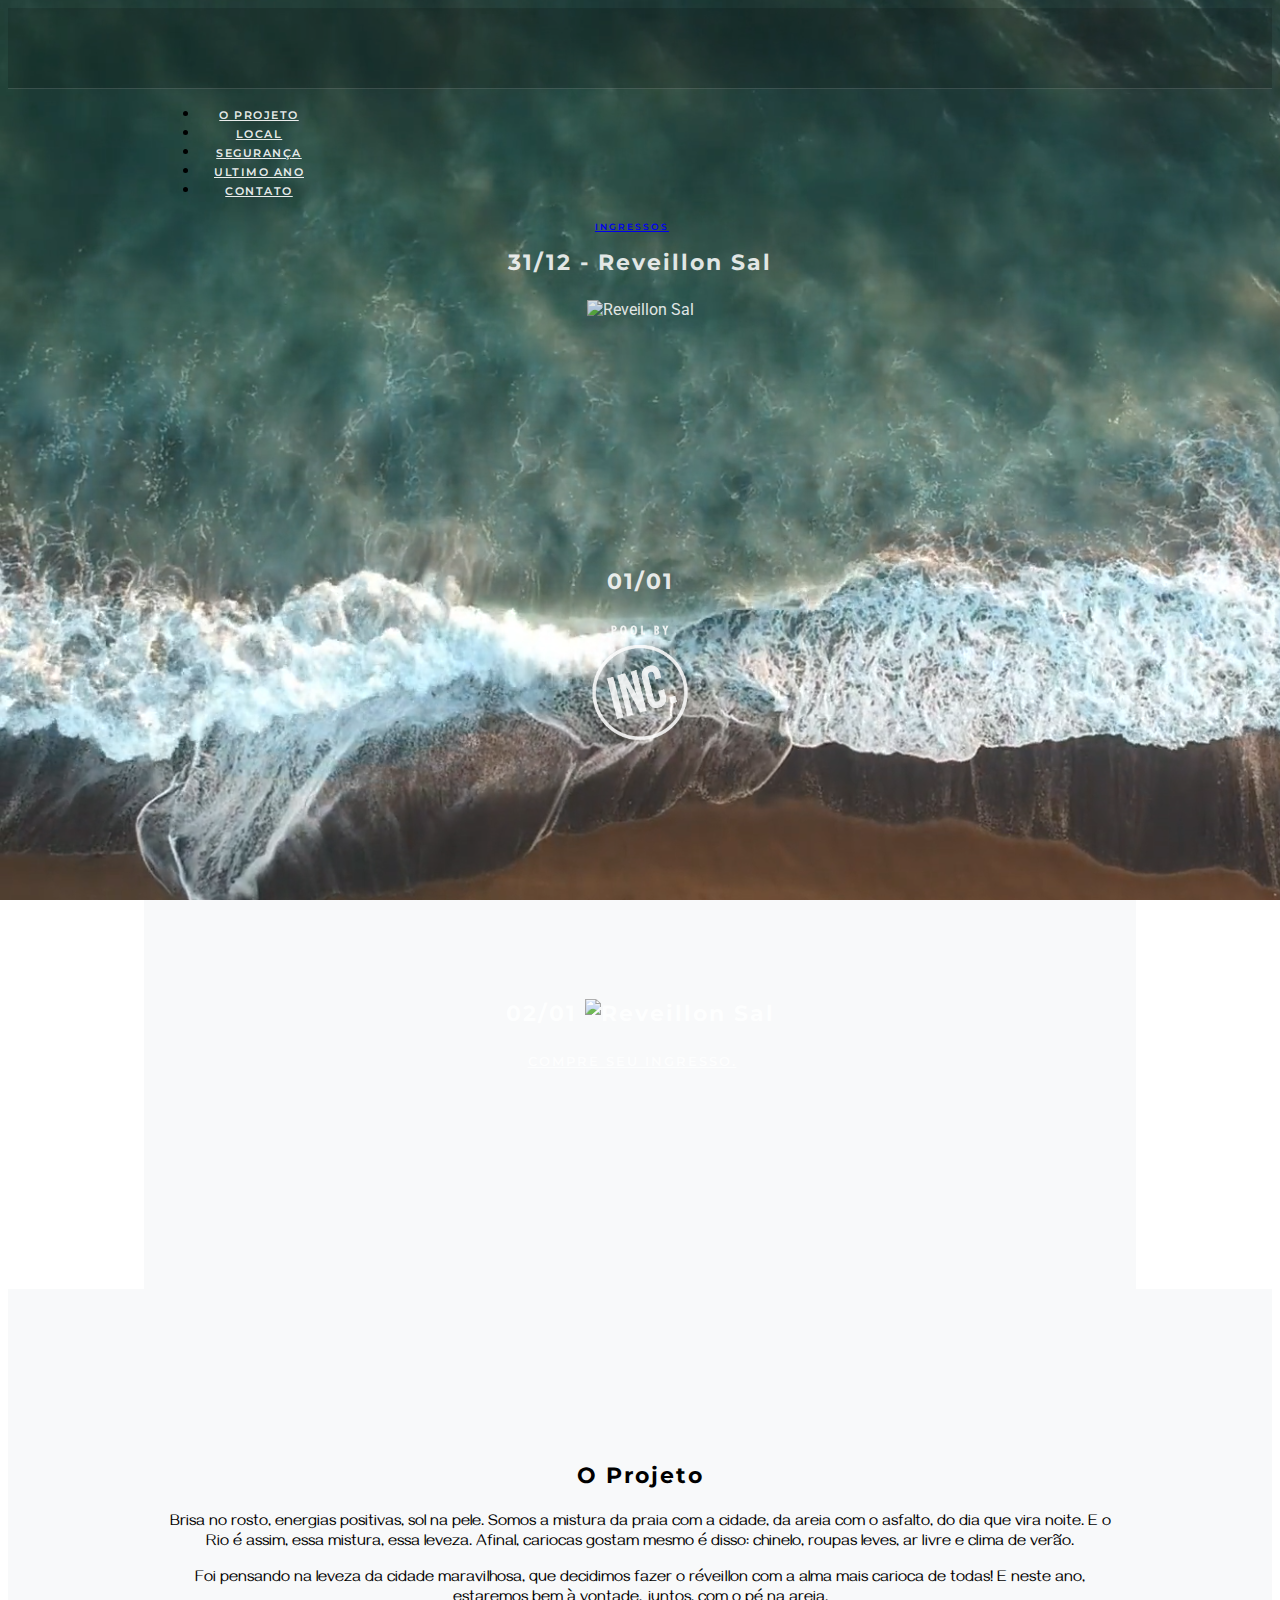
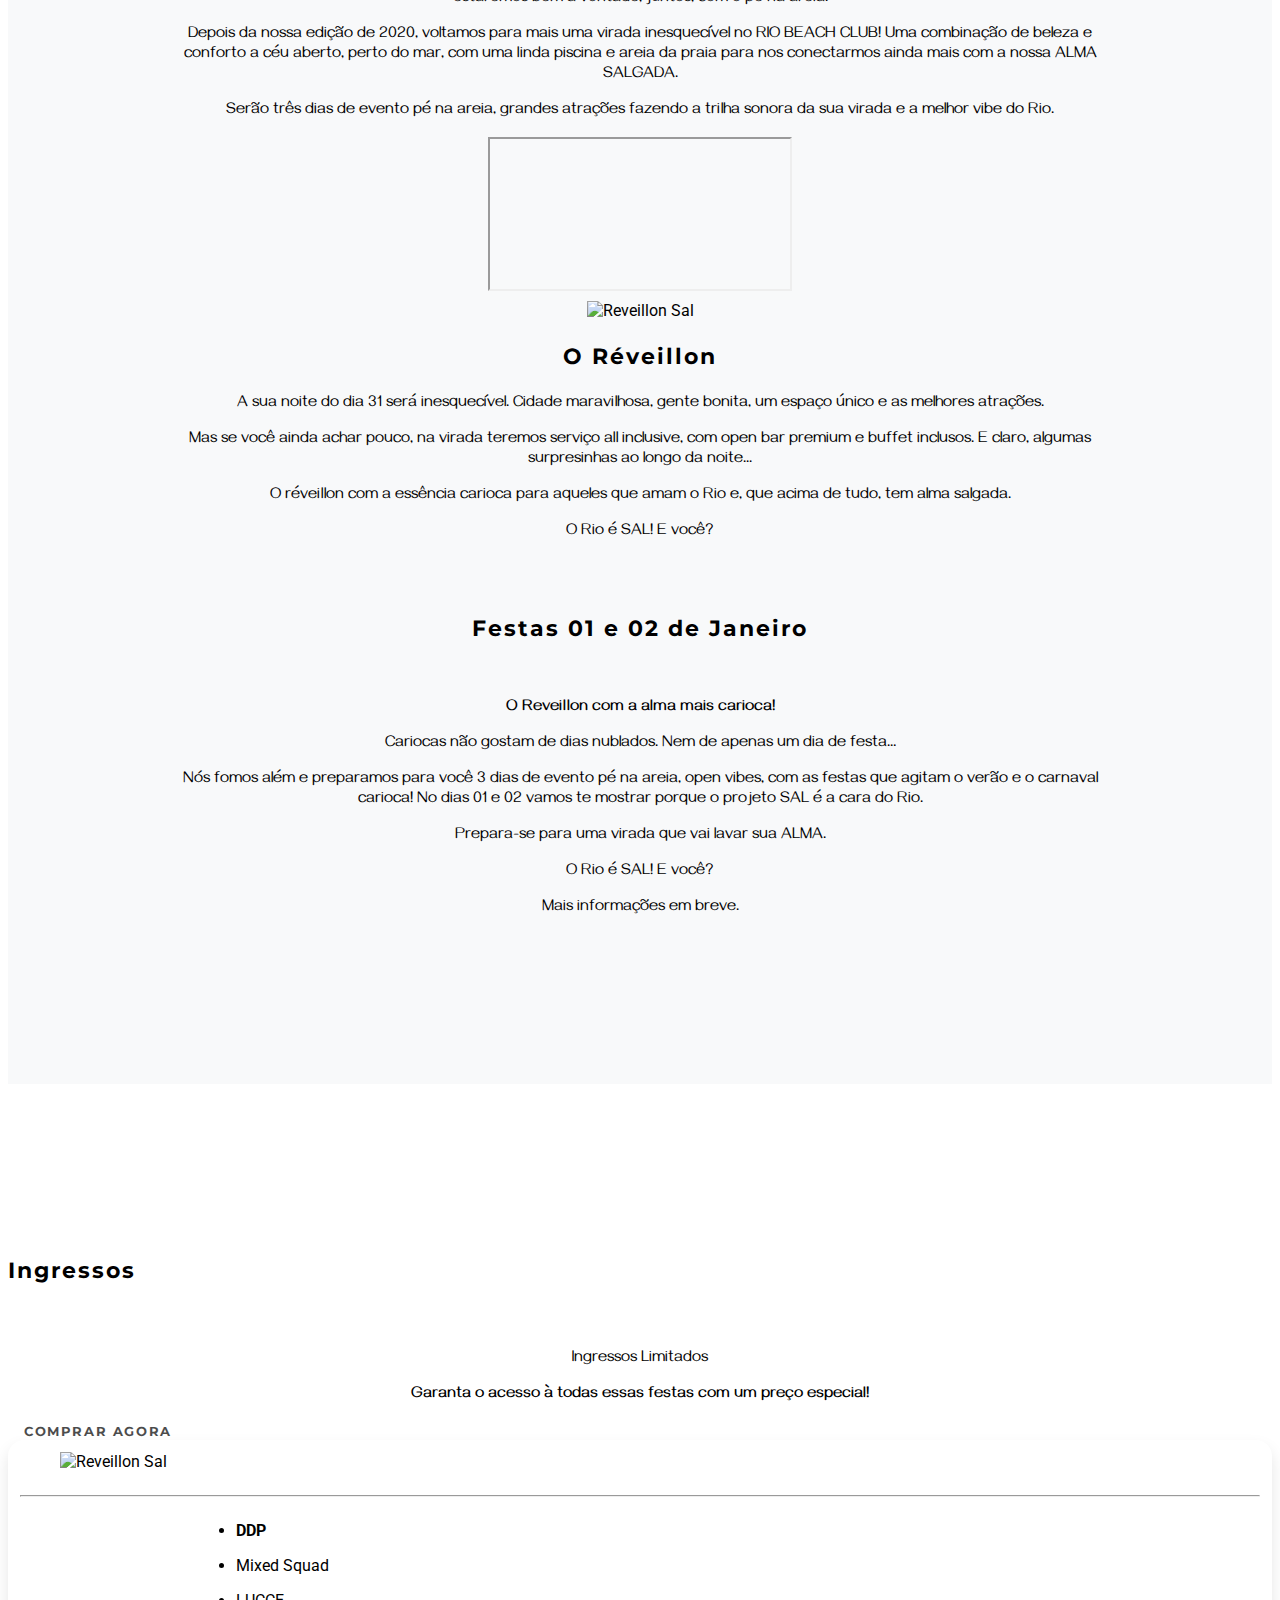
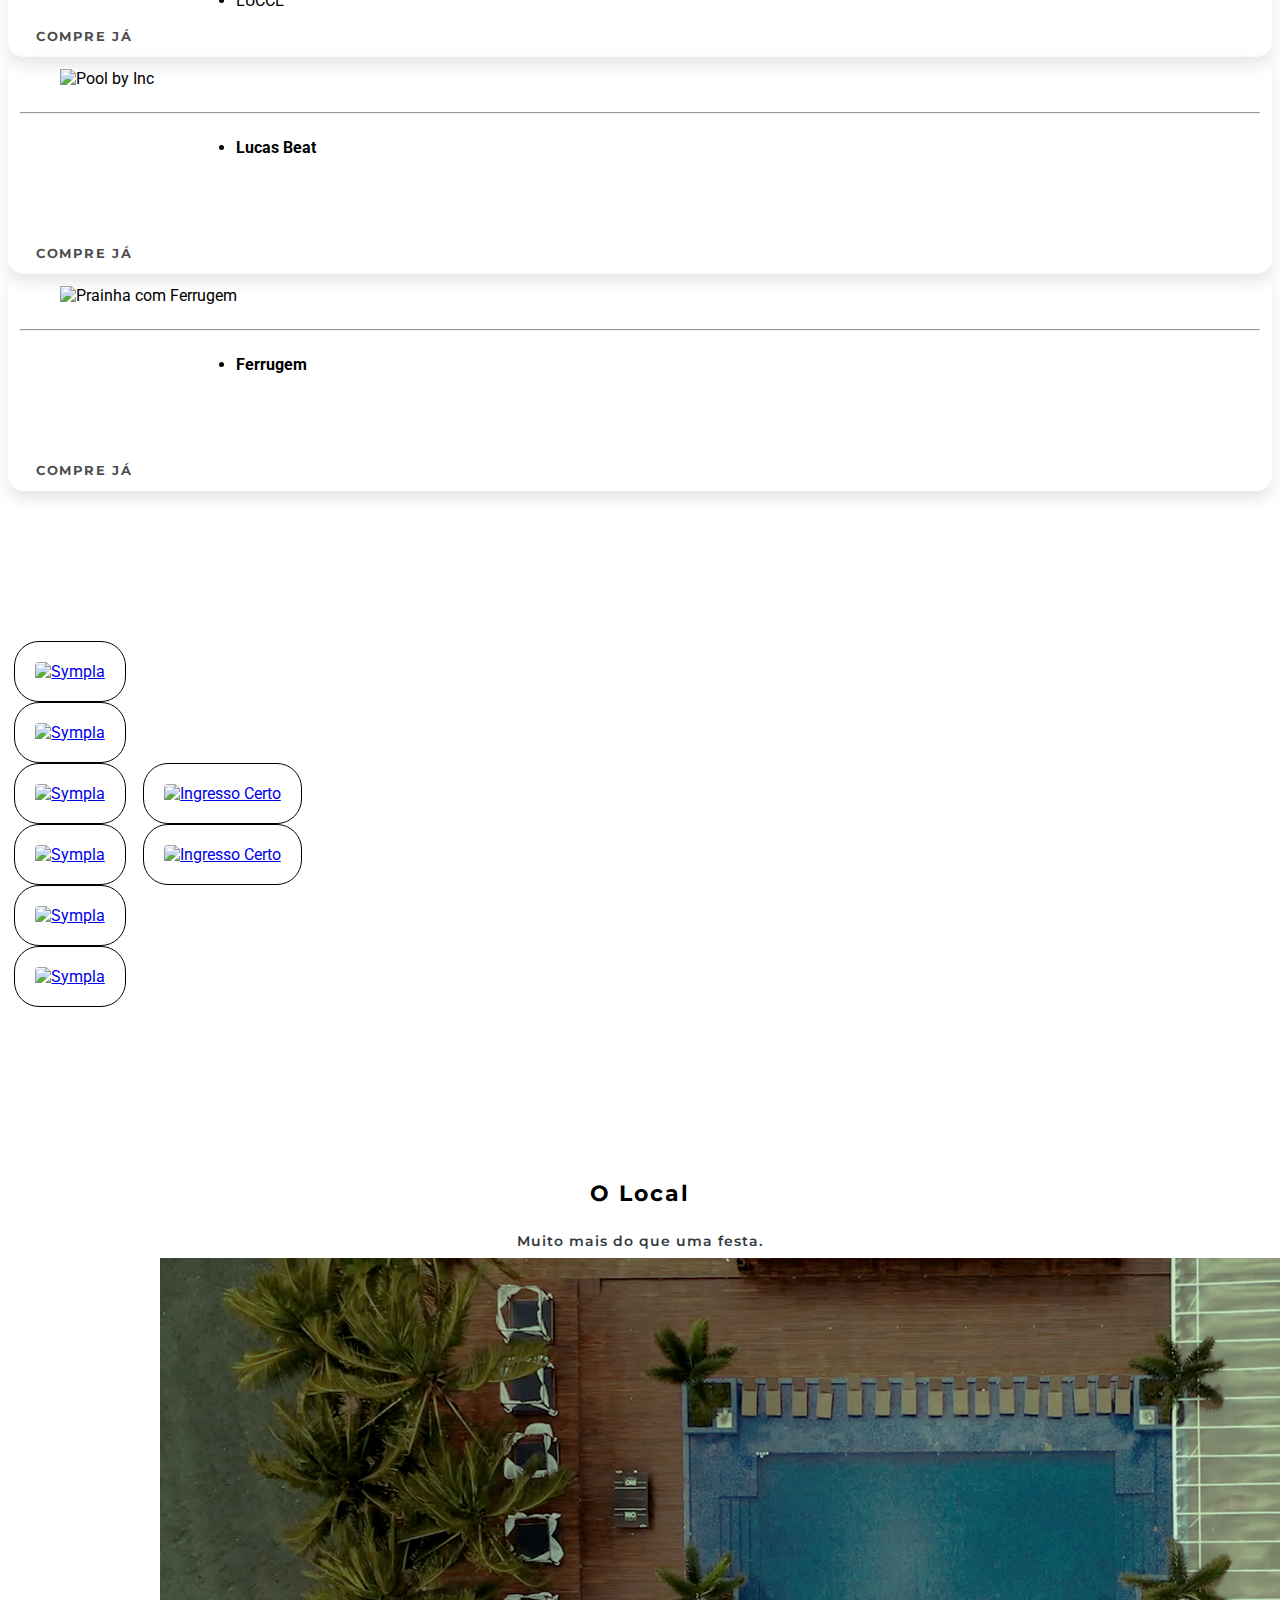
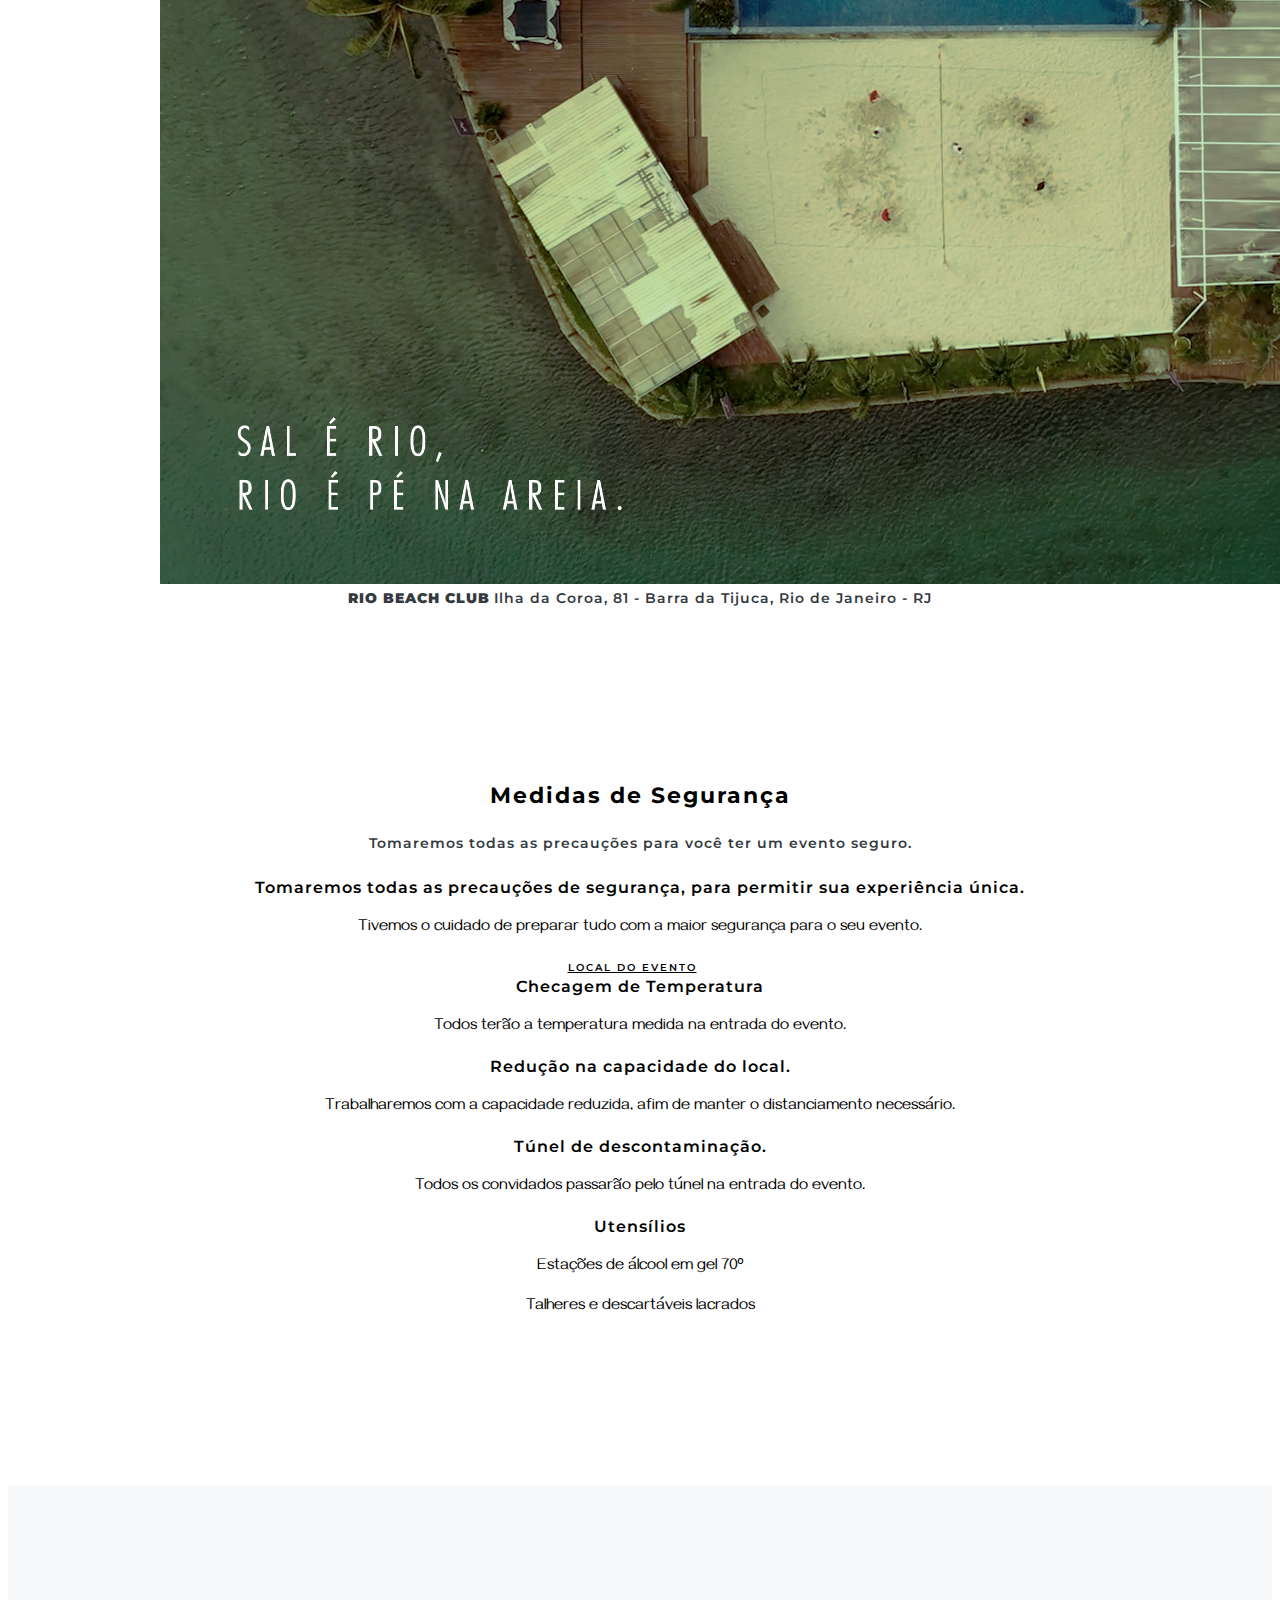
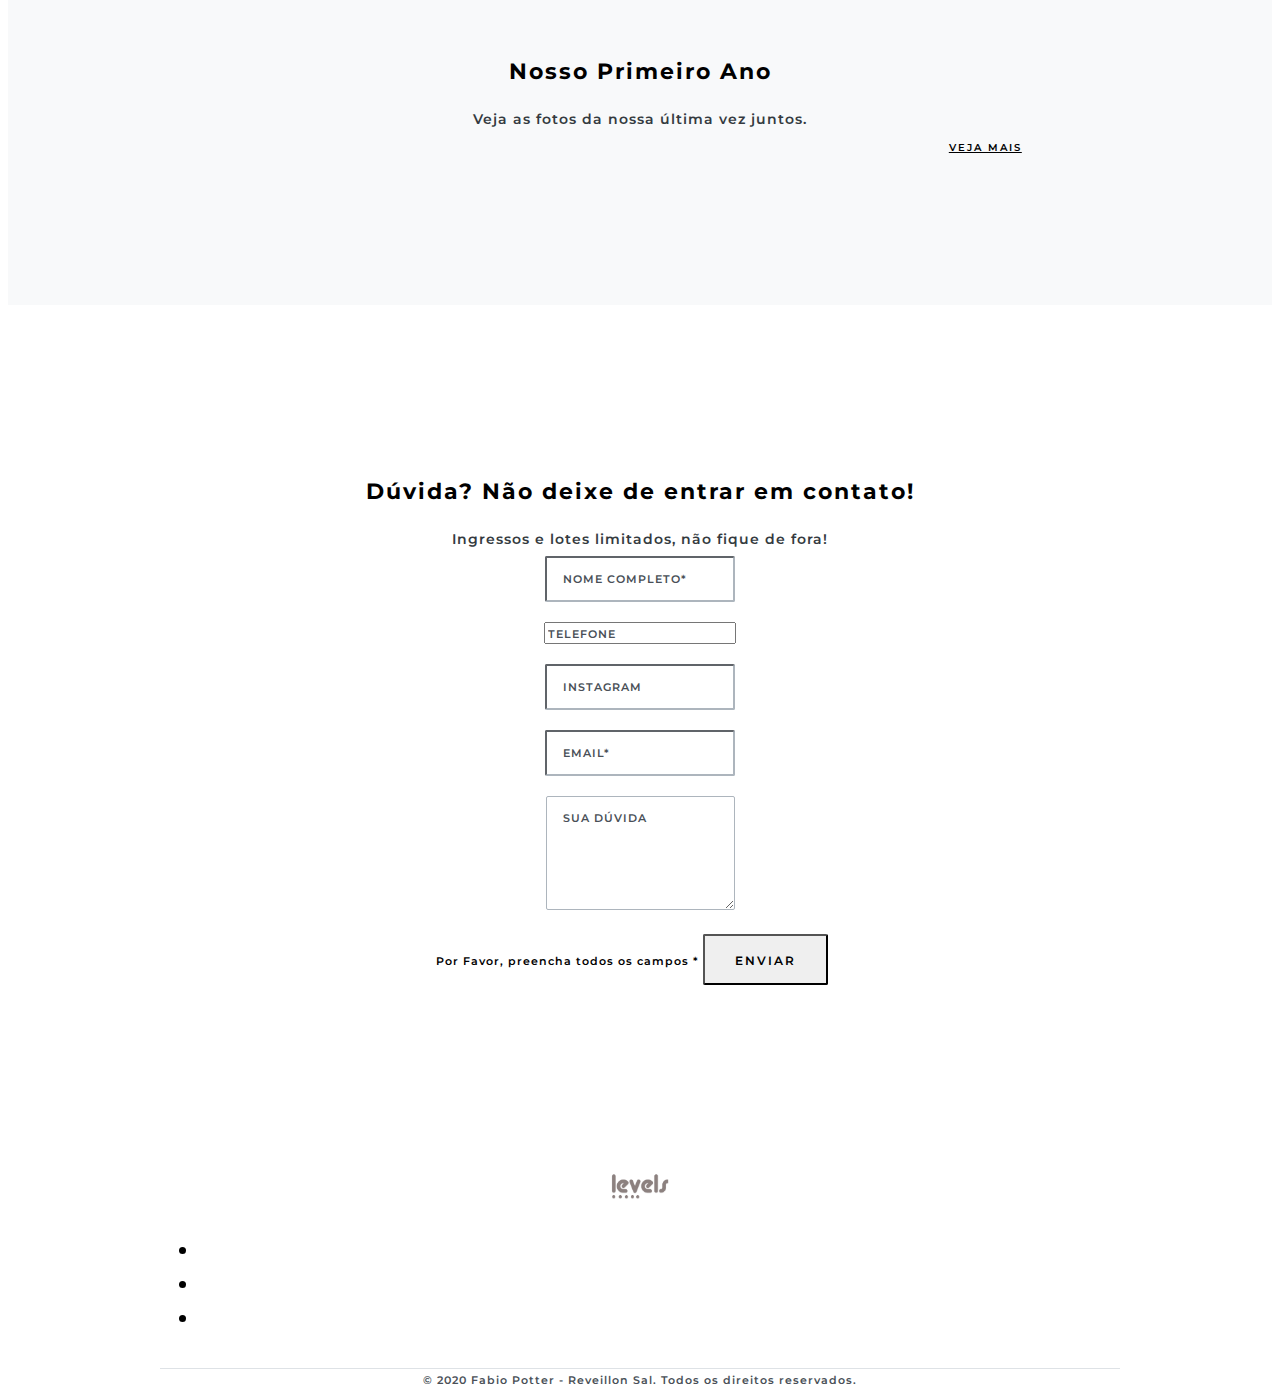
==== commit f10ad3dc: "Ajuste Index" ====
--- a/index.html
+++ b/index.html
@@ -154,8 +154,8 @@
                 <div class="row">
                     <div class="col-12">
                             <!-- <div class="gallery-grid grid-col-2 gutter-wide"> -->
-                                <div class="row">
-                                <div id="reveillon-video" class="embed-responsive embed-responsive-1by1 col-4">
+                                <div class="row" id="linha-reveillon">
+                                <div id="reveillon-foto" class="embed-responsive embed-responsive-1by1 col-4">
                                     <img src="assets/images/reveillon_festa" class="embed-responsive-item" alt="Reveillon Sal">
                                 </div>
                                 <div id="reveillon-projeto" class="col-8">
@@ -224,12 +224,14 @@
                         <h3 class="font-alt font-w-700 letter-spacing-2 m-0 text-uppercase title-small" style="color: black;">Ingressos</h3>
                         <span class="bg-dark d-block mt-4 mx-auto sep-line-medium-thick-long"></span>
                         <br>
-                        <p style="font-family:'Gayathri', sans-serif; text-align: center; color: black;"><strong>PRÉ VENDA DIA 23/09</strong> </p>
+                        <!-- <p style="font-family:'Gayathri', sans-serif; text-align: center; color: black;"><strong>PRÉ VENDA DIA 23/09</strong> </p> -->
                         <p style="font-family:'Gayathri', sans-serif; text-align: center; color: black;">Ingressos Limitados</p>
-                    </div>
-
-                <!-- <div class="row">
-                    <div class="col">
+                        <p style="align-content: center; text-align: center; font-family:'Gayathri', sans-serif;"><strong>Garanta o acesso à todas essas festas com um preço especial!</strong></p>
+                        <a data-toggle="modal" data-target="#modalEscolhaParceiro" class="btn btn-outline-black btn-small border-thick text-uppercase">Comprar Agora</a>
+                    </div>
+
+                <div class="row">
+                    <!-- <div class="col">
                         <div class="card card-body">
                             <img src="assets/img/logo_salseiro_data.png" class="rounded mx-auto d-block logo-festa" alt="Salseiro">
                            <hr>
@@ -260,21 +262,17 @@
                             </ul>
                             <a data-toggle="modal" data-target="#modalEscolhaParceiroSalSunset" class="btn btn-outline-black btn-small border-thick text-uppercase botao-ingresso">Compre Já</a>
                         </div>
-                    </div>
+                    </div> -->
                     <div class="col">
                         <div class="card card-body">
                             <div>
-                            <img src="assets/img/logo_sal_151_data.png" class="rounded mx-auto d-block logo-festa" alt="Reveillon Sal">
+                            <img src="assets/img/logo_sal_151.png" class="rounded mx-auto d-block logo-festa" alt="Reveillon Sal">
                             </div>
                             <hr>
                             <ul class="fa-ul lista-festa">
-                                <li><span class="fa-li"></span><strong>Vitão</strong></li>
-                                <li>Santti</li>
-                                <li>Tucho</li>
-                                <li>Rapha</li>
-                                <li class="espaco-maior">Mario Vilela</li>
-                                <li style="color: white;"><span>.</li>
-                                <li><span class="fa-li"></span>20h às 08h</li>
+                                <li><span class="fa-li"></span><strong>DDP</strong></li>
+                                <li>Mixed Squad</li>
+                                <li>LUCCE</li>
                             </ul>
                             <a data-toggle="modal" data-target="#modalEscolhaParceiroReveillon" class="btn btn-outline-black btn-small border-thick text-uppercase botao-ingresso">Compre Já</a>
                             
@@ -282,54 +280,45 @@
                     </div>
                     <div class="col">
                         <div class="card card-body">
-                            <img src="assets/img/logo_pool_by_inc_data.png" class="rounded mx-auto d-block logo-festa" alt="Pool by Inc" >
+                            <img src="assets/img/logo_pool_by_inc.png" class="rounded mx-auto d-block logo-festa" alt="Pool by Inc" >
                            
                             <hr>
                             <ul class="fa-ul lista-festa">
-                                <li><span class="fa-li"></span><strong>Bhaskar</strong></li>
-                                <li>Beavis</li>
-                                <li>Mario Vilela</li>
-                                <li>WLDZ</li>
-                                <li>Cereja</li>
-                                <li>Igor Kelner</li>
-                                <li><span class="fa-li"></span>10h às 02h</li>
+                                <li><span class="fa-li"></span><strong>Lucas Beat</strong></li>
+                                <li style="color: white;"><span>.</li>
+                                <li style="color: white;"><span>.</li>
                             </ul>
                             <a data-toggle="modal" data-target="#modalEscolhaParceiroInc" class="btn btn-outline-black btn-small border-thick text-uppercase botao-ingresso">Compre Já</a>
                         </div>
                     </div>
                     <div class="col">
                         <div id="card-prainha" class="card card-body">
-                            <img src="assets/img/logo_preta_prainha_data.png" class="rounded mx-auto d-block logo-festa" alt="Prainha com Ferrugem">
+                            <img src="assets/img/logo_preta_prainha.png" class="rounded mx-auto d-block logo-festa" alt="Prainha com Ferrugem">
                             <hr>
                             <ul class="fa-ul lista-festa" id="lista-prainha">
                                 <li><span class="fa-li"></span><strong>Ferrugem</strong></li>
-                                <li>Manza Show</li>
-                                <li>Beavis</li>
-                                <li>Feijao</li>
                                 <li style="color: white;"><span>.</li>
-                                <li style="color: white;"><span>.</li>
-                                <li><span class="fa-li"></span>15h às 01h</li>
-                                
+                                <li style="color: white;"><span>.</li>                           
+                             
                             </ul>
                             <a data-toggle="modal" data-target="#modalEscolhaParceiroPrainha" class="btn btn-outline-black btn-small border-thick text-uppercase botao-ingresso">Compre Já</a>
                         </div>
                     </div>
-                </div> -->
-                <!-- <span></span>
-                <div class="row" style="margin-top: 10vh;">
+                </div>
+                <span></span>
+                <!-- <div class="row" style="margin-top: 10vh;">
                     <div id="card-combo" class="card card-body col-12">
                         <h3 id="texto-passporte" class="font-alt font-w-700 letter-spacing-2 text-uppercase title-medium" style="display: none;">PASSAPORTE</h3>
                         <div id="linha-logos" class="row">
-                            <img src="assets/img/logo_salseiro_data.png" class="mx-auto d-block logo-festa-combo col-2" alt="Salseiro com EVA">
-                            <img src="assets/img/logo_salsunset_ddp_allblack.png" class="mx-auto d-block logo-festa-combo col-2" alt="Sal Sunset com DDP">
-                            <img src="assets/img/logo_sal_151_data.png" class="mx-auto d-block logo-festa-combo col-2" alt="Reveillon Sal">
-                            <img src="assets/img/logo_pool_by_inc_data2.png" class="mx-auto d-block logo-festa-combo col-2" alt="Pool by Inc">
-                            <img src="assets/img/logo_preta_prainha_data.png" class="mx-auto d-block logo-festa-combo col-2" alt="Prainha com Ferrugem">
+                            <img src="assets/img/logo_sal_151_data.png" class="mx-auto d-block logo-festa-combo col-3" alt="Reveillon Sal">
+                            <img src="assets/img/logo_pool_by_inc_data2.png" class="mx-auto d-block logo-festa-combo col-3" alt="Pool by Inc">
+                            <img src="assets/img/logo_preta_prainha_data.png" class="mx-auto d-block logo-festa-combo col-3" alt="Prainha com Ferrugem">
+
                         </div>
                         
                         <hr>
-                        <p style="align-content: center; text-align: center; font-family:'Gayathri', sans-serif;"><strong>Garanta o acesso à todas essas festas com um preço especial!</strong></p>
-                        <a class="btn btn-outline-black btn-small border-thick text-uppercase">ESGOTADO</a>
+                        
+                    
                     </div>
                 </div> -->
         </section>
@@ -343,7 +332,7 @@
                 <div class="modal-body">
 
                         <a href="https://www.sympla.com.br/reveillon-sal--pacotes__968813"><img src="assets/img/sympla-logo.png" class="col-5 img-compra" alt="Sympla"/></a>
-                        <a href="https://www.ingressocerto.com/reveillon-sal2020"><img src="assets/img/logo_ic.png" class="col-5 img-compra" alt="Ingresso Certo"/></a>
+                        <!-- <a href="https://www.ingressocerto.com/reveillon-sal2020"><img src="assets/img/logo_ic.png" class="col-5 img-compra" alt="Ingresso Certo"/></a> -->
                     </div>
                 </div>
                 <!--/.Content-->
@@ -359,8 +348,8 @@
                 <!--Body-->
                 <div class="modal-body">
                     
-                        <a href="https://www.sympla.com.br/reveillon-sal--avulsos__969661"><img src="assets/img/sympla-logo.png" class="col-5 img-compra" alt="Sympla"/></a>
-                        <a href="https://www.ingressocerto.com/reveillon-sal2020"><img src="assets/img/logo_ic.png" class="col-5 img-compra" alt="Ingresso Certo"/></a>
+                        <a href="https://www.sympla.com.br/reveillon-sal--avulso__969661"><img src="assets/img/sympla-logo.png" class="col-5 img-compra" alt="Sympla"/></a>
+                        <!-- <a href="https://www.ingressocerto.com/reveillon-sal2020"><img src="assets/img/logo_ic.png" class="col-5 img-compra" alt="Ingresso Certo"/></a> -->
                     </div>
                 </div>
                 <!--/.Content-->
@@ -408,7 +397,7 @@
                 <div class="modal-body">
                     
                         <a href="https://www.sympla.com.br/pool-by-inc__1040498"><img src="assets/img/sympla-logo.png" class="col-5 img-compra" alt="Sympla"/></a>
-                        <a href="https://www.ingressocerto.com/pool-by-inc-com-bhaskar"><img src="assets/img/logo_ic.png" class="col-5 img-compra" alt="Ingresso Certo"/></a>
+                        <!-- <a href="https://www.ingressocerto.com/pool-by-inc-com-bhaskar"><img src="assets/img/logo_ic.png" class="col-5 img-compra" alt="Ingresso Certo"/></a> -->
                     </div>
                 </div>
                 <!--/.Content-->
@@ -424,7 +413,7 @@
                 <div class="modal-body">
                     
                         <a href="https://www.sympla.com.br/prainha-com-ferrugem__1040513"><img src="assets/img/sympla-logo.png" class="col-5 img-compra" alt="Sympla"/></a>
-                        <a href="https://www.ingressocerto.com/prainha-com-ferrugem"><img src="assets/img/logo_ic.png" class="col-5 img-compra" alt="Ingresso Certo"/></a>
+                        <!-- <a href="https://www.ingressocerto.com/prainha-com-ferrugem"><img src="assets/img/logo_ic.png" class="col-5 img-compra" alt="Ingresso Certo"/></a> -->
                     </div>
                 </div>
                 <!--/.Content-->
--- a/assets/css/styles.css
+++ b/assets/css/styles.css
@@ -185,6 +185,8 @@
     opacity: 1;
   }
 
+  
+
   .logos{
     margin-top: 15.5rem!important;
   }
@@ -320,7 +322,7 @@
 
 .lista-festa{
 align-items: center;
-margin-left: 0px;
+margin-left: 10vw;
 }
 
 #card-combo{
@@ -413,7 +415,9 @@
 .espaco-maior{
   margin-bottom: 1.3rem;
 }
-
+#reveillon-foto{
+  display: none!important;
+}
   #imgLocal{
     width: 90%;
     height: 90%;
@@ -434,6 +438,9 @@
     
   }
 
+  #linha-reveillon{
+    margin-left: 18vw;
+  }
   #card-combo{
     max-width: 80vw;
     margin-left: 16vw;
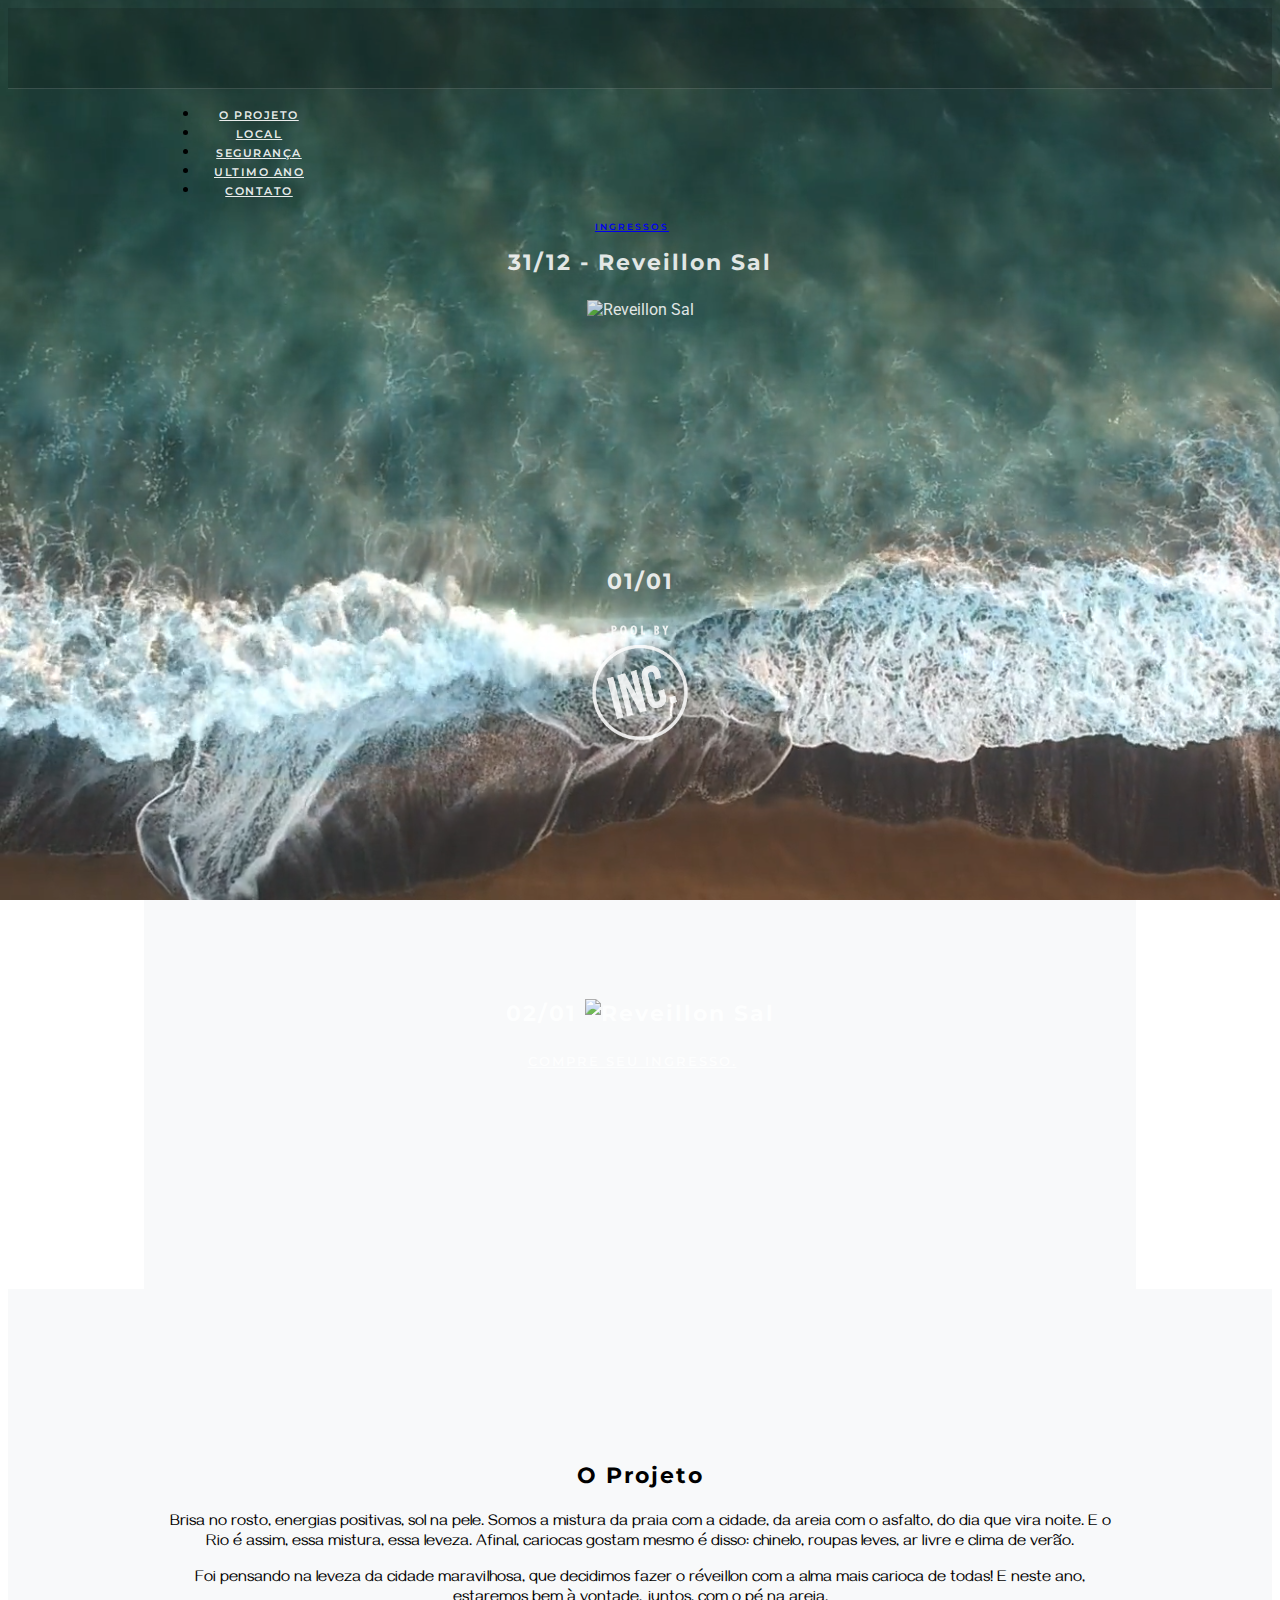
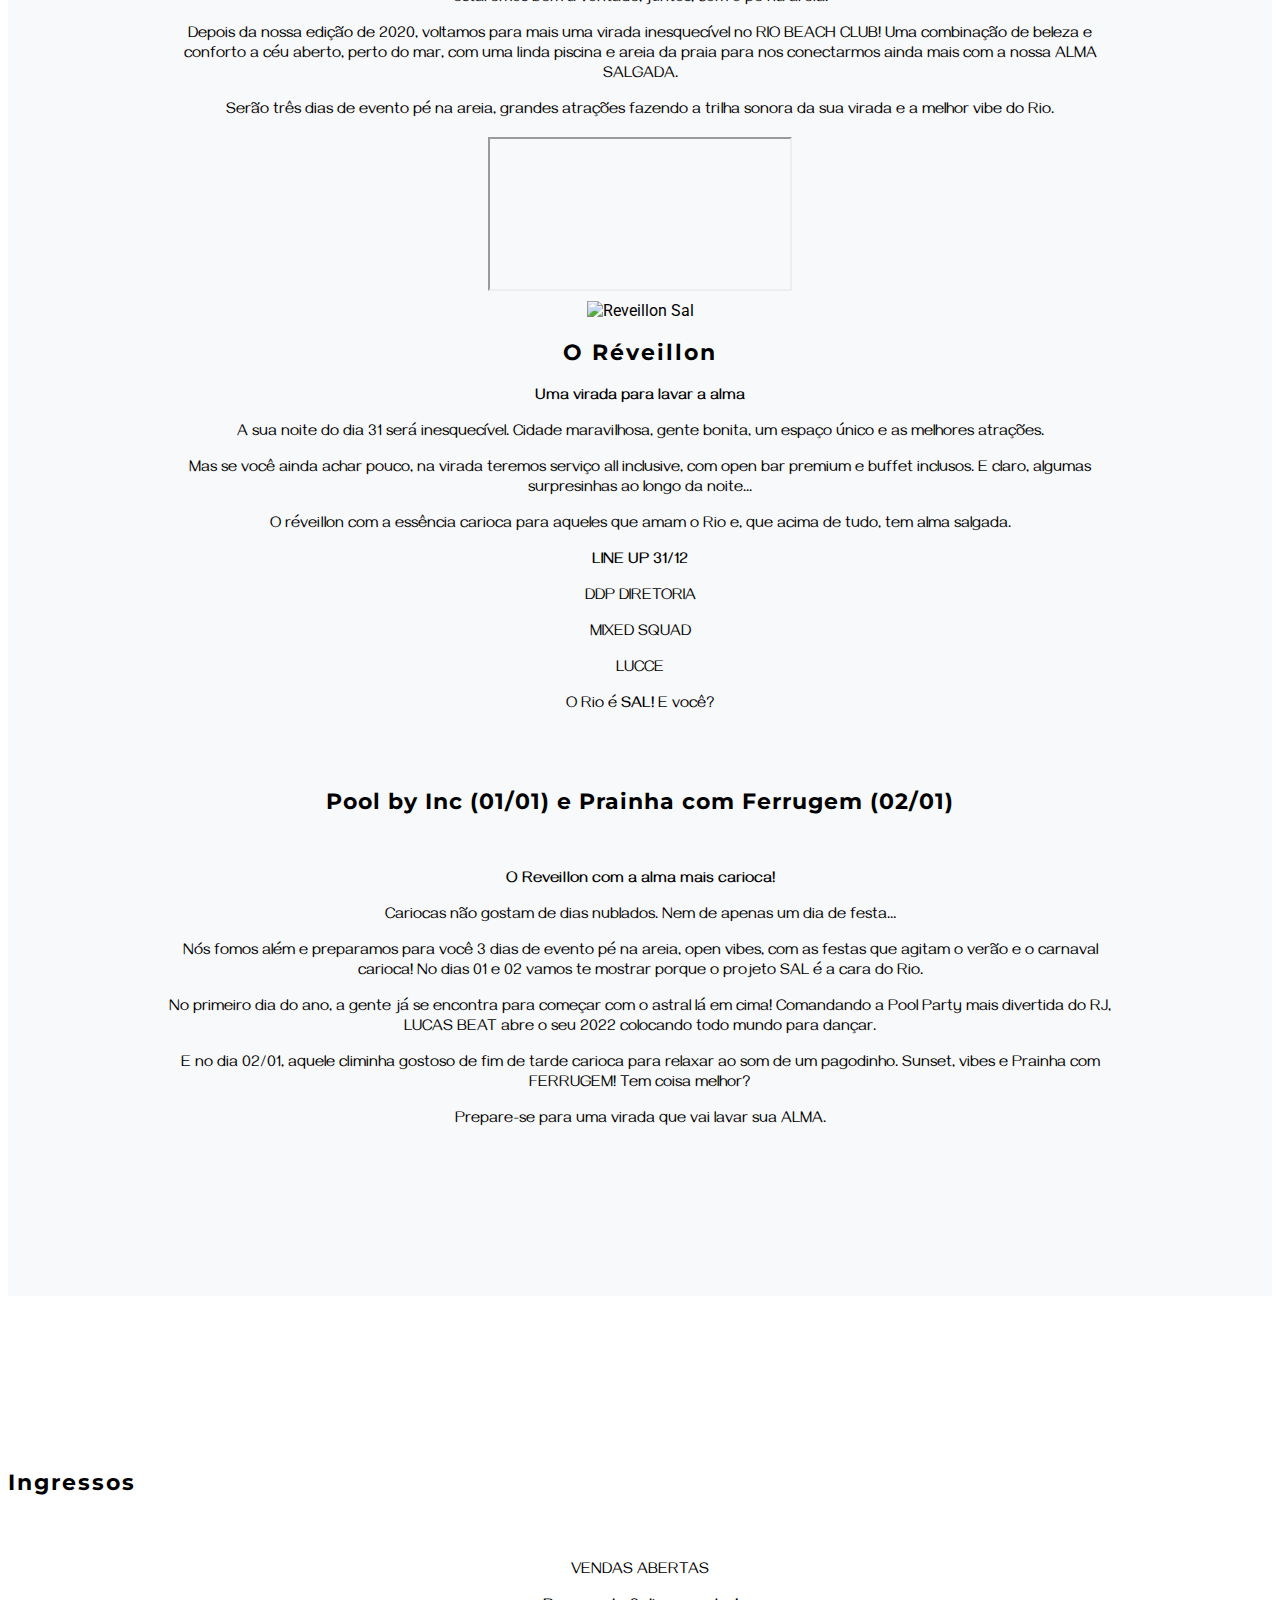
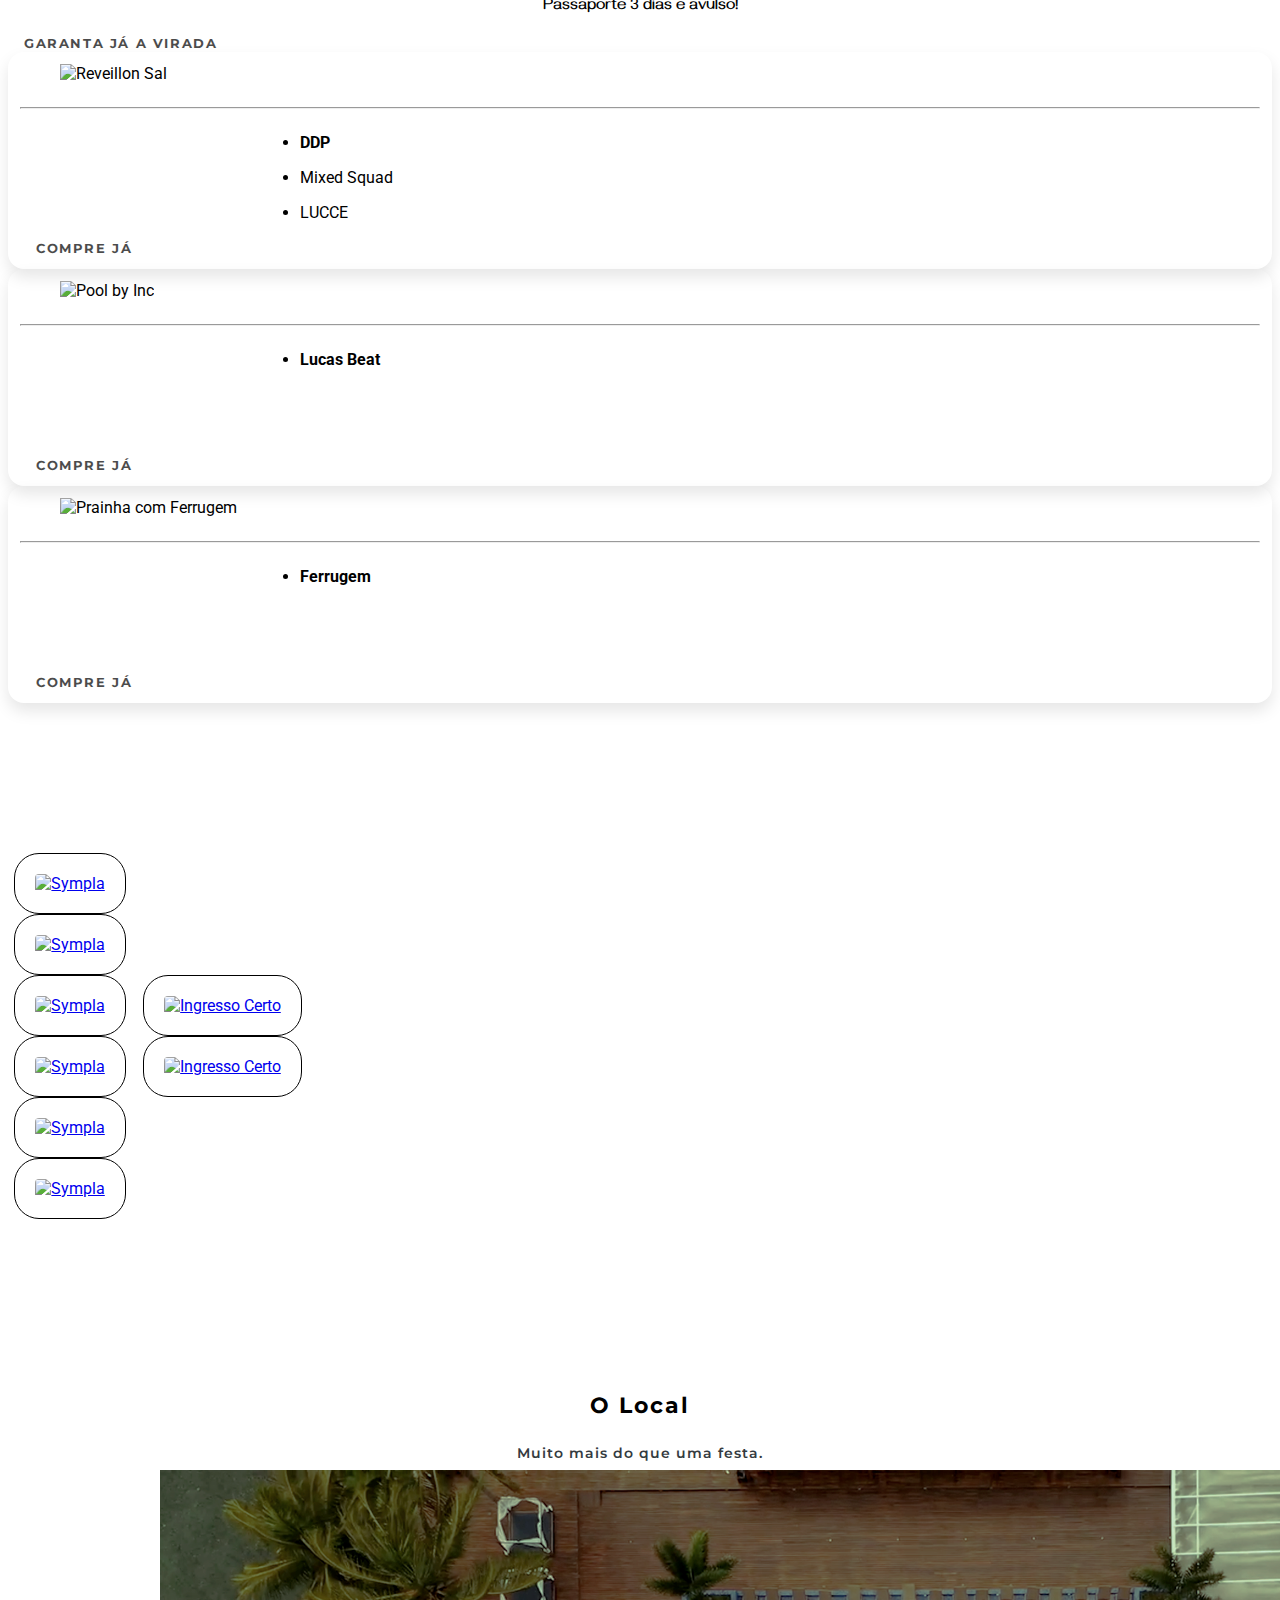
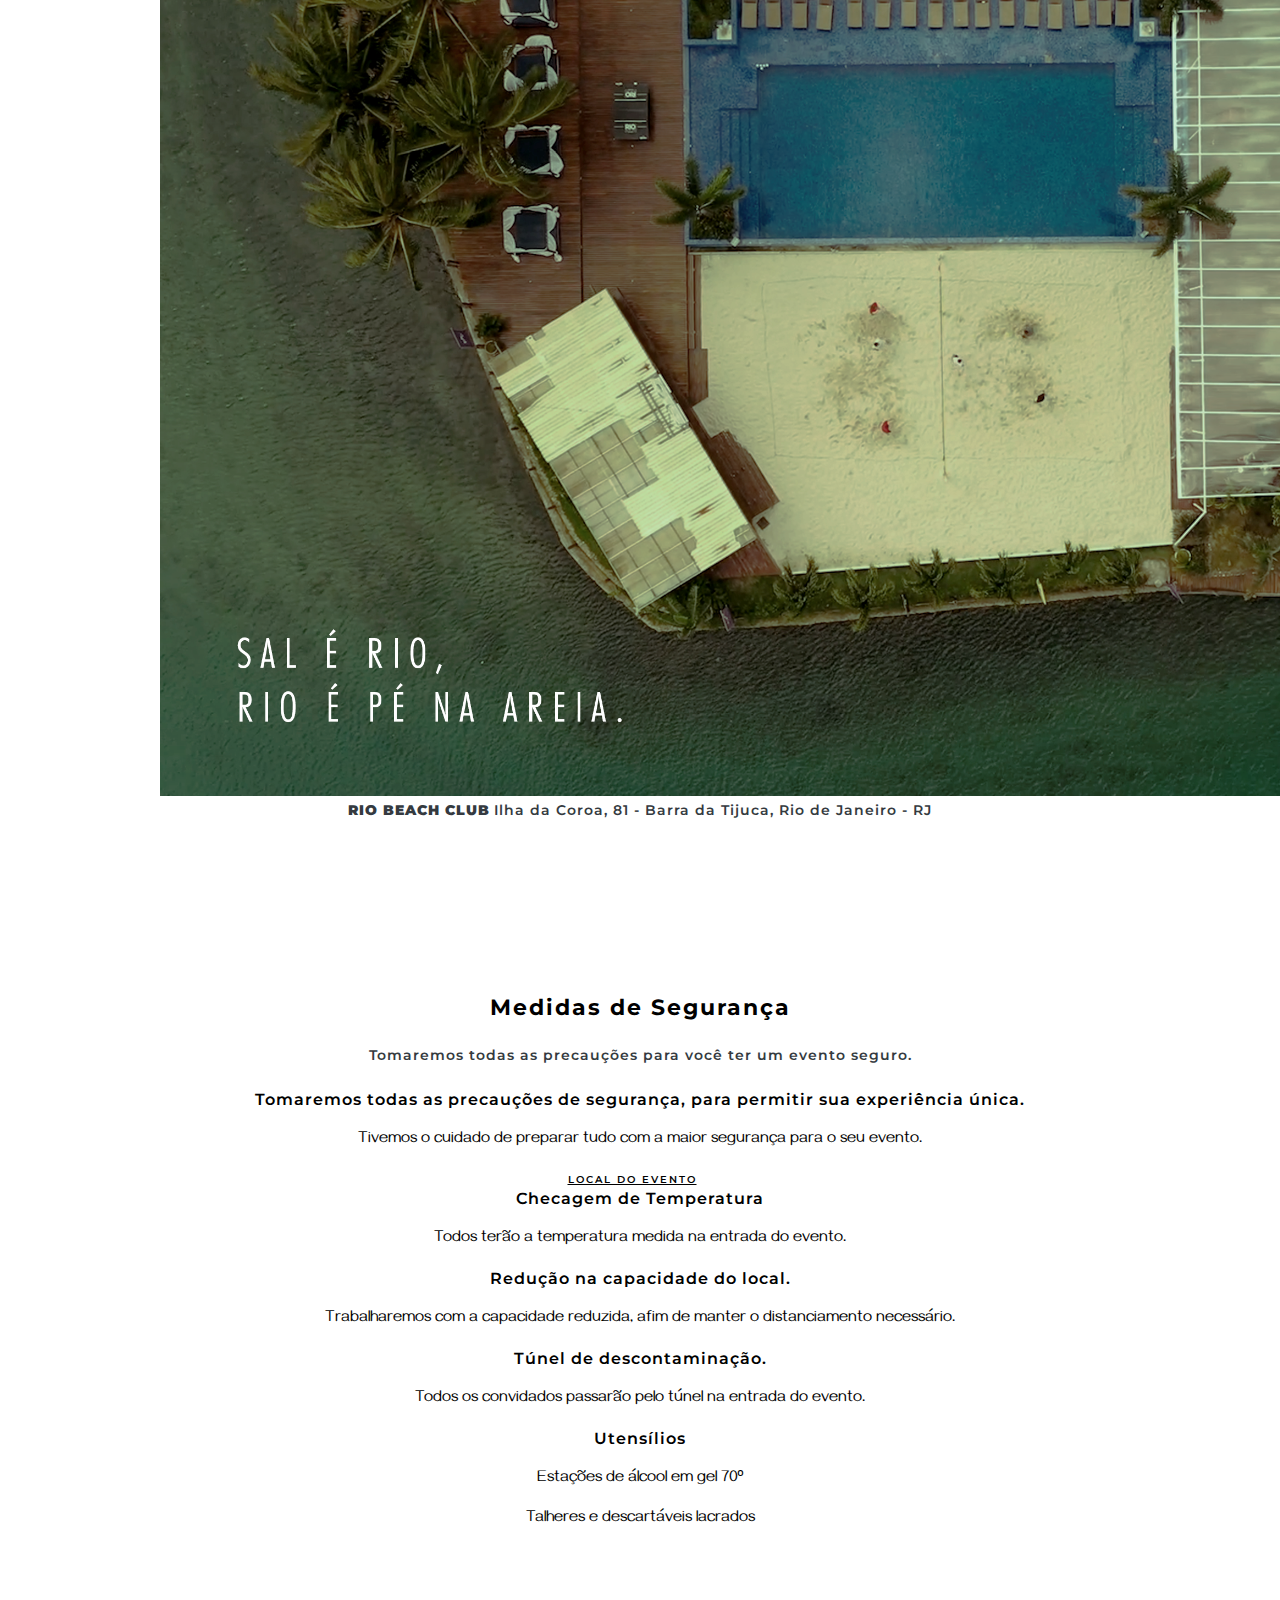
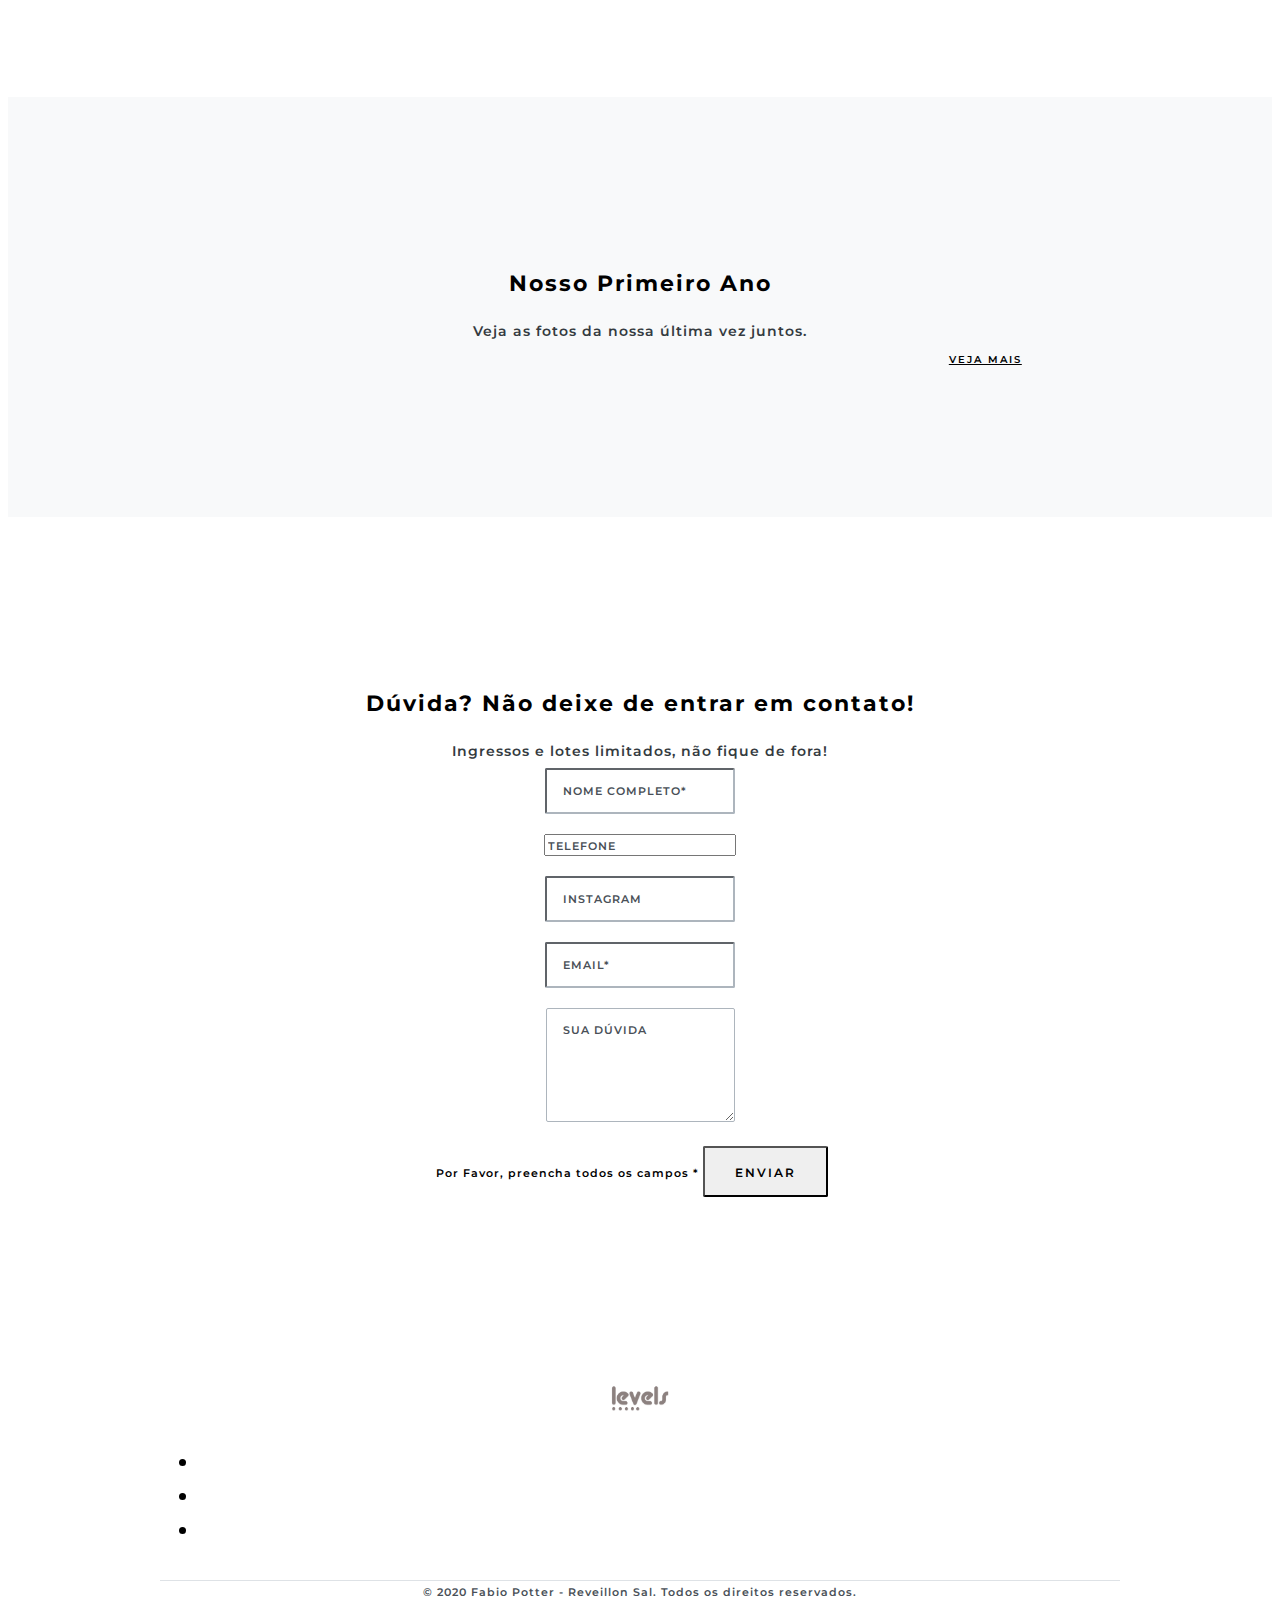
==== commit 2006ba8f: "Ajustes Beatriz" ====
--- a/index.html
+++ b/index.html
@@ -92,7 +92,7 @@
             <div class="header-overlay">
                
                 <div class="row">
-                    <div class="col-1"></div>
+                    <!-- <div class="col-2"></div> -->
                         <!-- <div class="col-2 logos">
                             <p class="font-alt font-w-700 letter-spacing-2 m-0 text-uppercase title-small">26/12</p>
                             <img src="assets/img/logo_salseiro_branco_eva_novo.png" class="mx-auto d-block" alt="Reveillon Sal" style="width: 10vw;">
@@ -101,21 +101,21 @@
                             <p class="font-alt font-w-700 letter-spacing-2 m-0 text-uppercase title-small">27/12</p>
                             <img src="assets/img/logo_salsunset_branco_ddp_novo.png" class="mx-auto d-block" alt="Reveillon Sal" style="width: 12vw;">
                         </div> -->
-                        <div class="col-6 logos">
+                        <div class="col-4 logos">
                             <p class="font-alt font-w-700 letter-spacing-2 m-0 text-uppercase title-small" id="data-sal">31/12 - Reveillon Sal</p>
                             <img src="assets/img/logo_sal.png" class="mx-auto d-block" alt="Reveillon Sal" style="width: 15vw;">
                             <!-- <p id="texto-sal" style="font-family:'Gayathri', sans-serif; font-size: 1.2rem; width: 14vw;">Full Service</p> -->
                         </div>
-                        <div class="col-2 logos">
+                        <div class="col-4 logos">
                             <p class="font-alt font-w-700 letter-spacing-2 m-0 text-uppercase title-small">01/01</p>
                             <img src="assets/img/logo_pool_by_inc_branco.png" class="mx-auto d-block" alt="Reveillon Sal" style="width: 10vw;">
                         </div>
-                        <div class="col-2 logos">
+                        <div class="col-4 logos">
                             <p class="font-alt font-w-700 letter-spacing-2 m-0 text-uppercase title-small">02/01</9>
                             <img src="assets/img/logo_prainha.png" class="mx-auto d-block" alt="Reveillon Sal" style="width: 10vw;">
                         </div>
 
-                    <div class="col-1"></div>
+                    <!-- <div class="col-2"></div> -->
                 </div>
                 <div class="header-content">
                     <a href="#ingresso" id="botaoCompra" class="page-scroll btn btn-outline-white btn-small border-thick btn-lg-large mx-0">Compre seu ingresso.</a>
@@ -159,14 +159,20 @@
                                     <img src="assets/images/reveillon_festa" class="embed-responsive-item" alt="Reveillon Sal">
                                 </div>
                                 <div id="reveillon-projeto" class="col-8">
-                                    <h3 class="font-alt font-w-700 letter-spacing-2 m-0 text-uppercase title-small">O Réveillon</h2>
+                                    <h2 class="font-alt font-w-700 letter-spacing-2 m-0 text-uppercase title-small">O Réveillon</h2>
+                                    <p style="font-family:'Gayathri', sans-serif; text-align: center;"><strong>Uma virada para lavar a alma</strong></p>
                                         <p style="font-family:'Gayathri', sans-serif;"> A sua noite do dia 31 será inesquecível. Cidade maravilhosa, gente bonita, um espaço único e as melhores atrações.</p>
                                         
                                         <p style="font-family:'Gayathri', sans-serif;"> Mas se você ainda achar pouco, na virada teremos serviço all inclusive, com open bar premium e buffet inclusos. E claro, algumas surpresinhas ao longo da noite... </p>
                                         
                                         <p style="font-family:'Gayathri', sans-serif;">O réveillon com a essência carioca para aqueles que amam o Rio e, que acima de tudo, tem alma salgada.</p>
+                                        <p style="font-family:'Gayathri', sans-serif;"><strong>LINE UP 31/12</strong></p>
+                                        <p style="font-family:'Gayathri', sans-serif;">DDP DIRETORIA</p>
+                                        <p style="font-family:'Gayathri', sans-serif;">MIXED SQUAD</p>
+                                        <p style="font-family:'Gayathri', sans-serif;">LUCCE</p>
                                         
-                                        <p style="font-family:'Gayathri', sans-serif;">O Rio é SAL! E você?</p>
+                                        
+                                        <p style="font-family:'Gayathri', sans-serif;">O Rio é <strong>SAL!</strong> E você?</p>
                                         
                                   
                                 </div>
@@ -179,17 +185,17 @@
                     <div class="col-2"></div>
                     <div id="reveillon-texto" class="col-10">
                                
-                        <h2 class="font-alt font-w-700 letter-spacing-2 m-0 text-uppercase title-small">Festas 01 e 02 de Janeiro</h2>
+                        <h2 class="font-alt font-w-700 letter-spacing-1 m-0 text-uppercase title-small">Pool by Inc (01/01) e Prainha com Ferrugem (02/01)</h2>
                         <br>
                        
             
                         <p style="font-family:'Gayathri', sans-serif; text-align: center;"><strong>O Reveillon com a alma mais carioca!</strong></p>
                         <p style="font-family:'Gayathri', sans-serif;">Cariocas não gostam de dias nublados. Nem de apenas um dia de festa…</p>
                         <p style="font-family:'Gayathri', sans-serif;">Nós fomos além e preparamos para você 3 dias de evento pé na areia, open vibes, com as festas que agitam o verão e o carnaval carioca! No dias 01 e 02 vamos te mostrar porque o projeto SAL é a cara do Rio.</p>
-                        <p style="font-family:'Gayathri', sans-serif;">Prepara-se para uma virada que vai lavar sua ALMA.</p>
-                        <p style="font-family:'Gayathri', sans-serif;">O Rio é SAL! E você?</p>
-
-                        <p style="font-family:'Gayathri', sans-serif;">Mais informações em breve.</p>
+                        <p style="font-family:'Gayathri', sans-serif;">No primeiro dia do ano, a gente já se encontra para começar com o astral lá em cima! Comandando a Pool Party mais divertida do RJ, LUCAS BEAT abre o seu 2022 colocando todo mundo para dançar.</p>
+                        <p style="font-family:'Gayathri', sans-serif;">E no dia 02/01, aquele climinha gostoso de fim de tarde carioca para relaxar ao som de um pagodinho. Sunset, vibes e Prainha com FERRUGEM! Tem coisa melhor?</p>
+
+                        <p style="font-family:'Gayathri', sans-serif;">Prepare-se para uma virada que vai lavar sua ALMA.</p>
                                     
                     </div>
                 </div>
@@ -225,9 +231,9 @@
                         <span class="bg-dark d-block mt-4 mx-auto sep-line-medium-thick-long"></span>
                         <br>
                         <!-- <p style="font-family:'Gayathri', sans-serif; text-align: center; color: black;"><strong>PRÉ VENDA DIA 23/09</strong> </p> -->
-                        <p style="font-family:'Gayathri', sans-serif; text-align: center; color: black;">Ingressos Limitados</p>
-                        <p style="align-content: center; text-align: center; font-family:'Gayathri', sans-serif;"><strong>Garanta o acesso à todas essas festas com um preço especial!</strong></p>
-                        <a data-toggle="modal" data-target="#modalEscolhaParceiro" class="btn btn-outline-black btn-small border-thick text-uppercase">Comprar Agora</a>
+                        <p style="font-family:'Gayathri', sans-serif; text-align: center; color: black;">VENDAS ABERTAS</p>
+                        <p style="align-content: center; text-align: center; font-family:'Gayathri', sans-serif;"><strong>Passaporte 3 dias e avulso!</strong></p>
+                        <a data-toggle="modal" data-target="#modalEscolhaParceiro" class="btn btn-outline-black btn-small border-thick text-uppercase">Garanta já a virada</a>
                     </div>
 
                 <div class="row">
@@ -263,7 +269,9 @@
                             <a data-toggle="modal" data-target="#modalEscolhaParceiroSalSunset" class="btn btn-outline-black btn-small border-thick text-uppercase botao-ingresso">Compre Já</a>
                         </div>
                     </div> -->
-                    <div class="col">
+                    <div class="col-1"></div>
+                    <div class="col-md-1" style="width: 4.1666665%;flex: 0 0 4.1666665%;max-width: 4.1666%;"></div>
+                    <div class="col-3">
                         <div class="card card-body">
                             <div>
                             <img src="assets/img/logo_sal_151.png" class="rounded mx-auto d-block logo-festa" alt="Reveillon Sal">
@@ -278,7 +286,7 @@
                             
                         </div>
                     </div>
-                    <div class="col">
+                    <div class="col-3">
                         <div class="card card-body">
                             <img src="assets/img/logo_pool_by_inc.png" class="rounded mx-auto d-block logo-festa" alt="Pool by Inc" >
                            
@@ -291,7 +299,7 @@
                             <a data-toggle="modal" data-target="#modalEscolhaParceiroInc" class="btn btn-outline-black btn-small border-thick text-uppercase botao-ingresso">Compre Já</a>
                         </div>
                     </div>
-                    <div class="col">
+                    <div class="col-3">
                         <div id="card-prainha" class="card card-body">
                             <img src="assets/img/logo_preta_prainha.png" class="rounded mx-auto d-block logo-festa" alt="Prainha com Ferrugem">
                             <hr>
@@ -304,6 +312,8 @@
                             <a data-toggle="modal" data-target="#modalEscolhaParceiroPrainha" class="btn btn-outline-black btn-small border-thick text-uppercase botao-ingresso">Compre Já</a>
                         </div>
                     </div>
+                    <div class="col-md-1" style="width: 4.1666665%;flex: 0 0 4.1666665%;max-width: 4.1666%;"></div>
+                    <div class="col-1"></div>
                 </div>
                 <span></span>
                 <!-- <div class="row" style="margin-top: 10vh;">
--- a/assets/css/styles.css
+++ b/assets/css/styles.css
@@ -322,7 +322,7 @@
 
 .lista-festa{
 align-items: center;
-margin-left: 10vw;
+margin-left: 15vw;
 }
 
 #card-combo{
